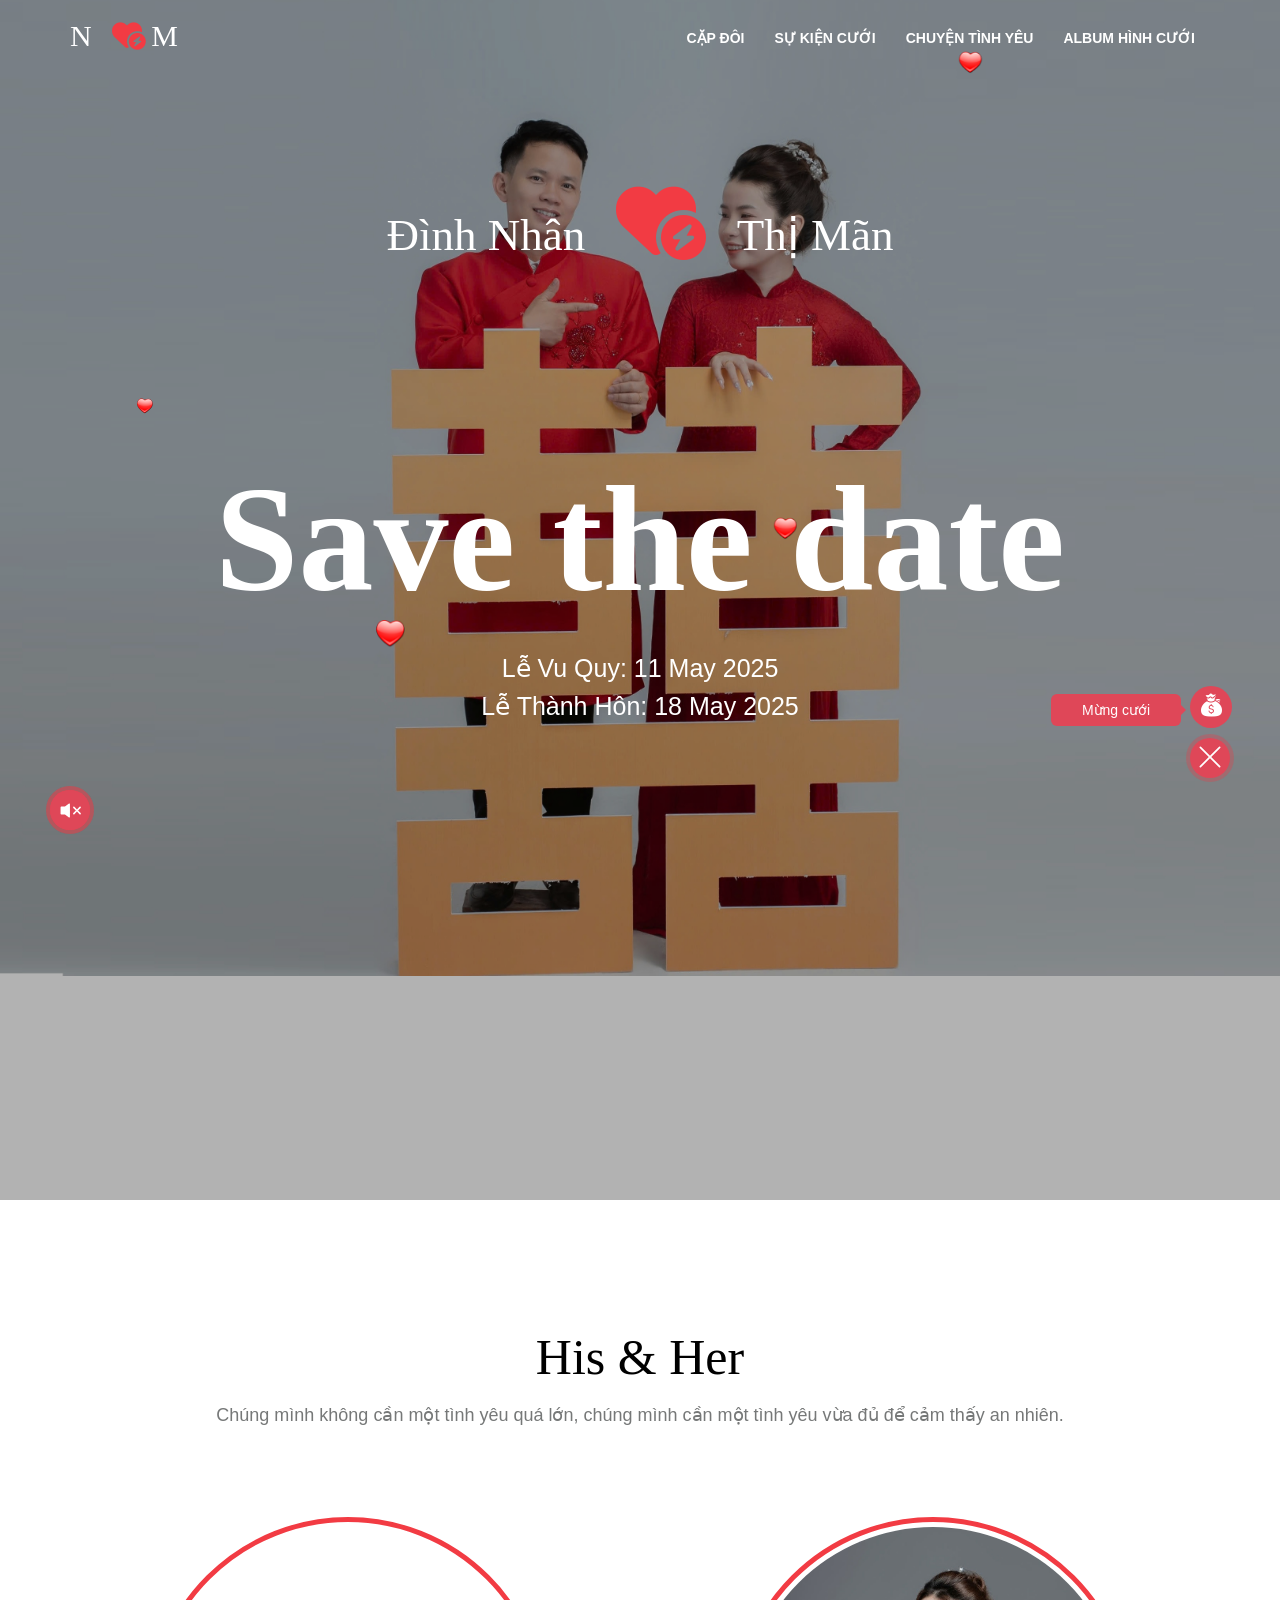
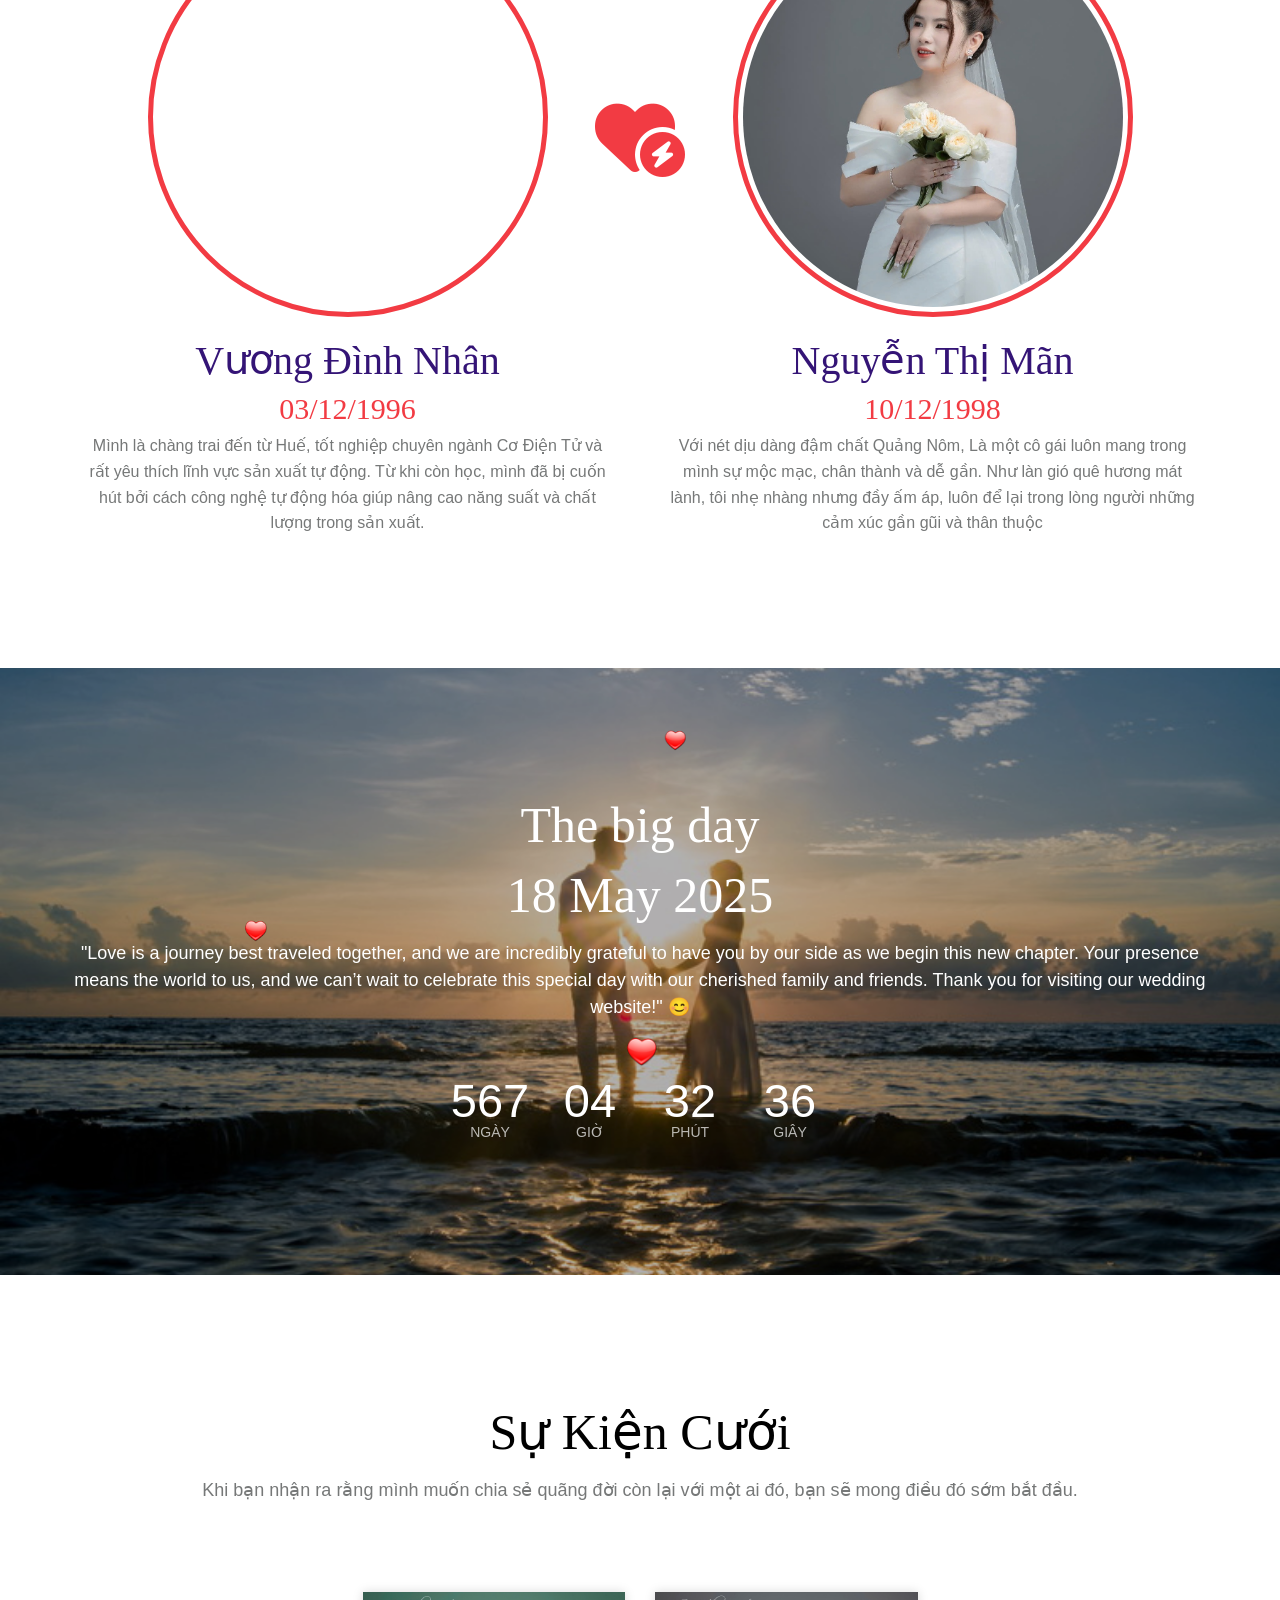
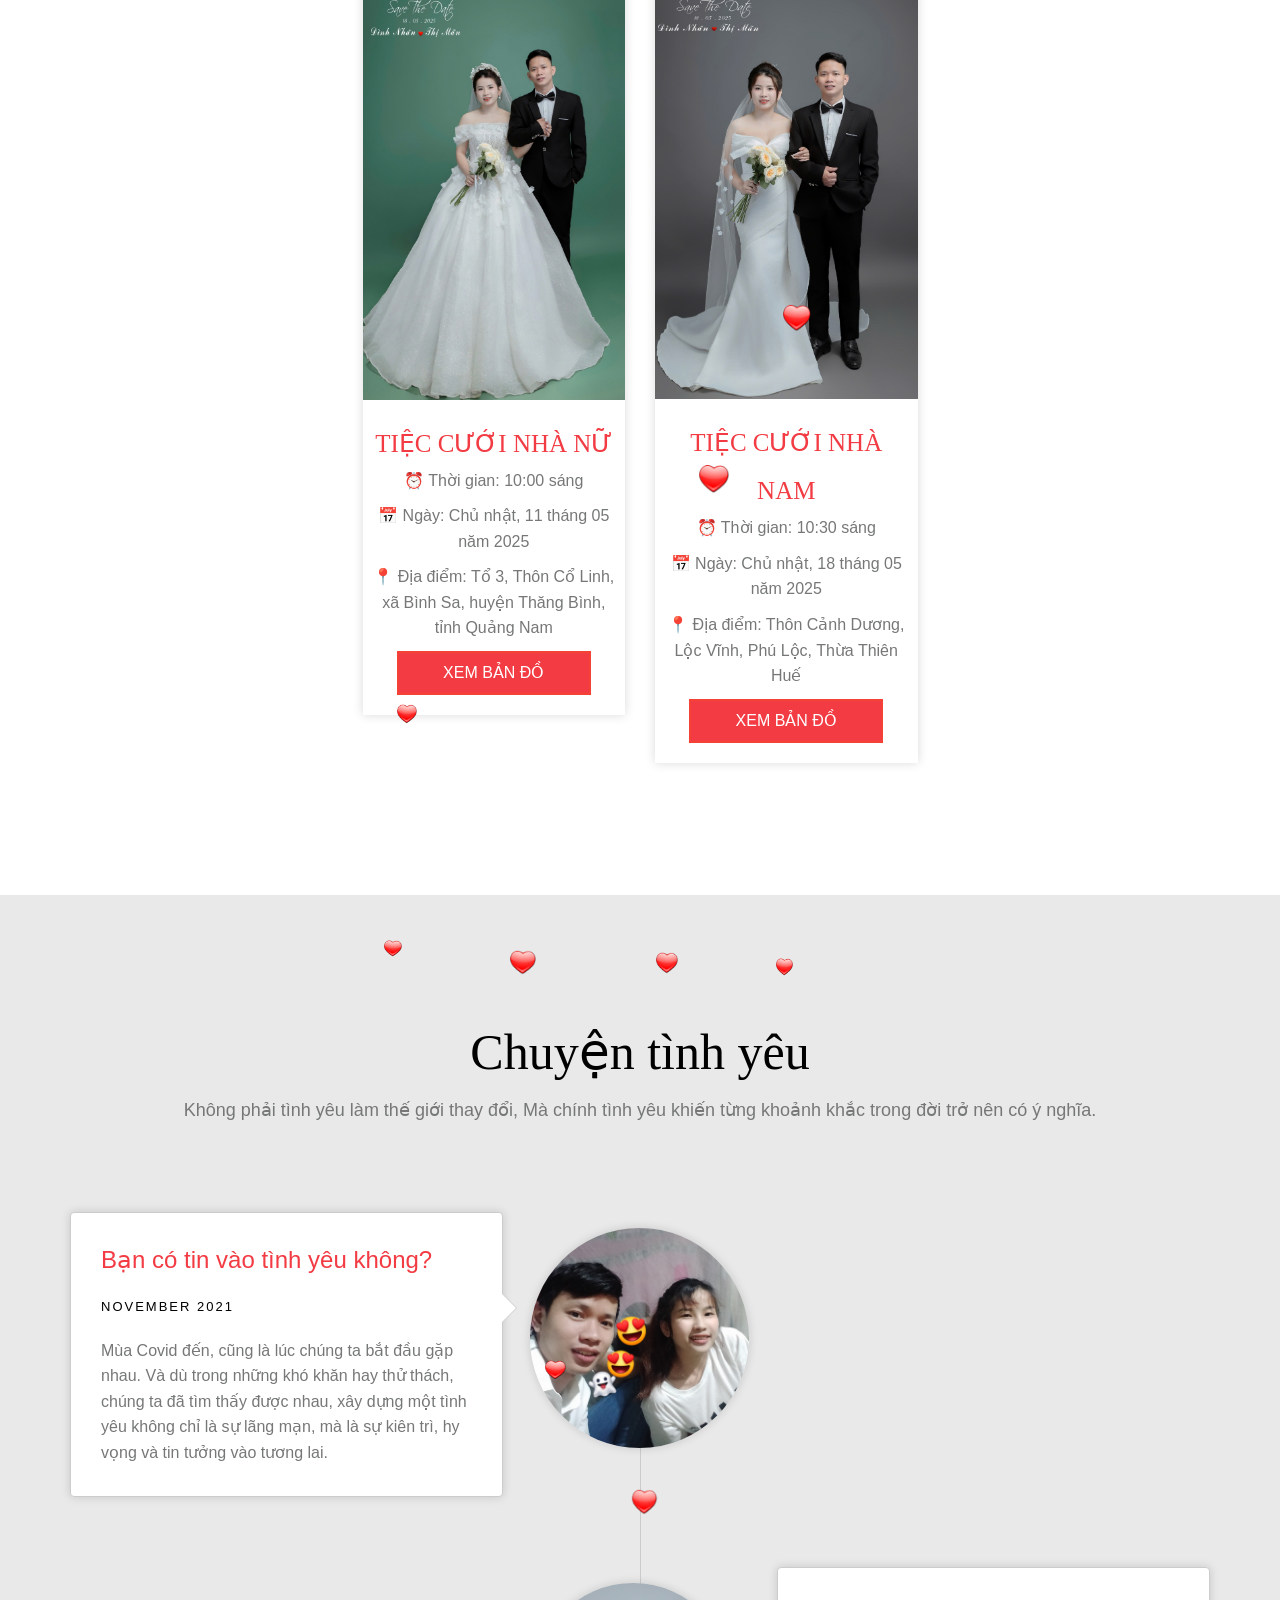
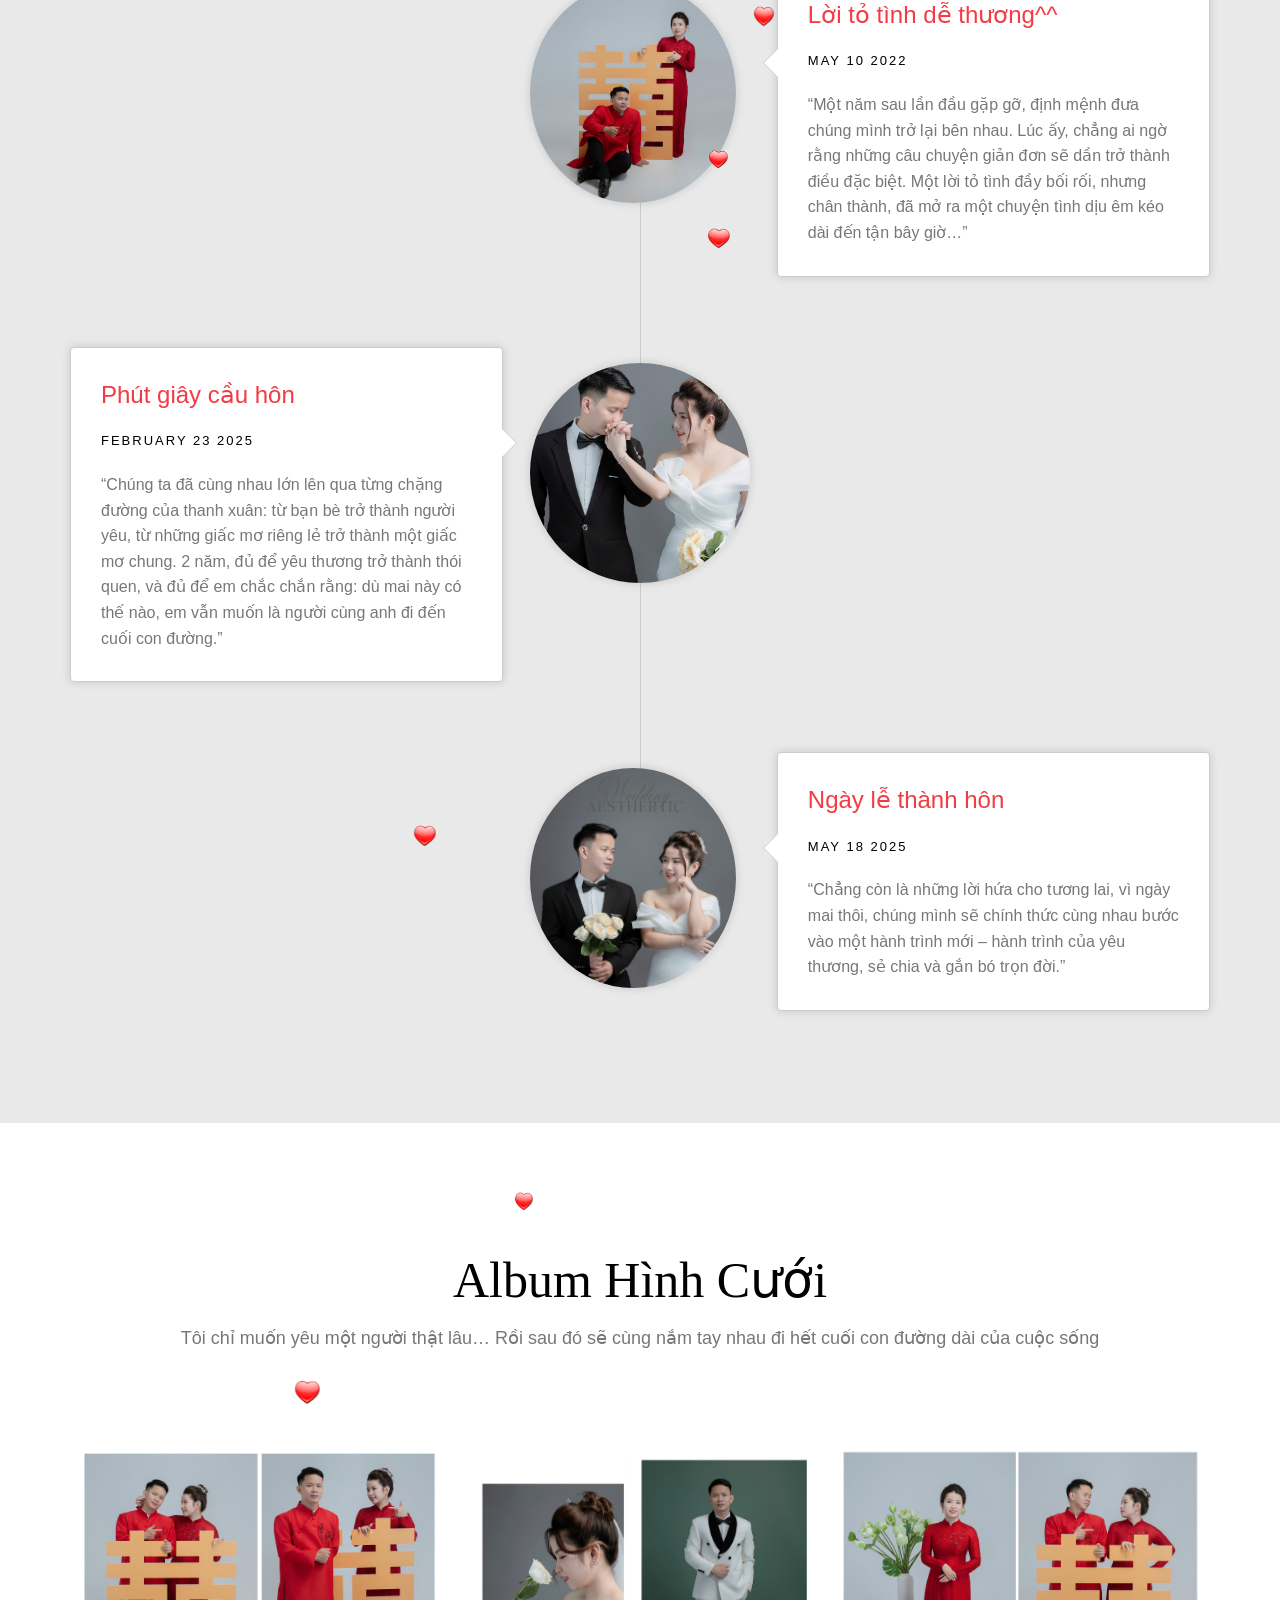
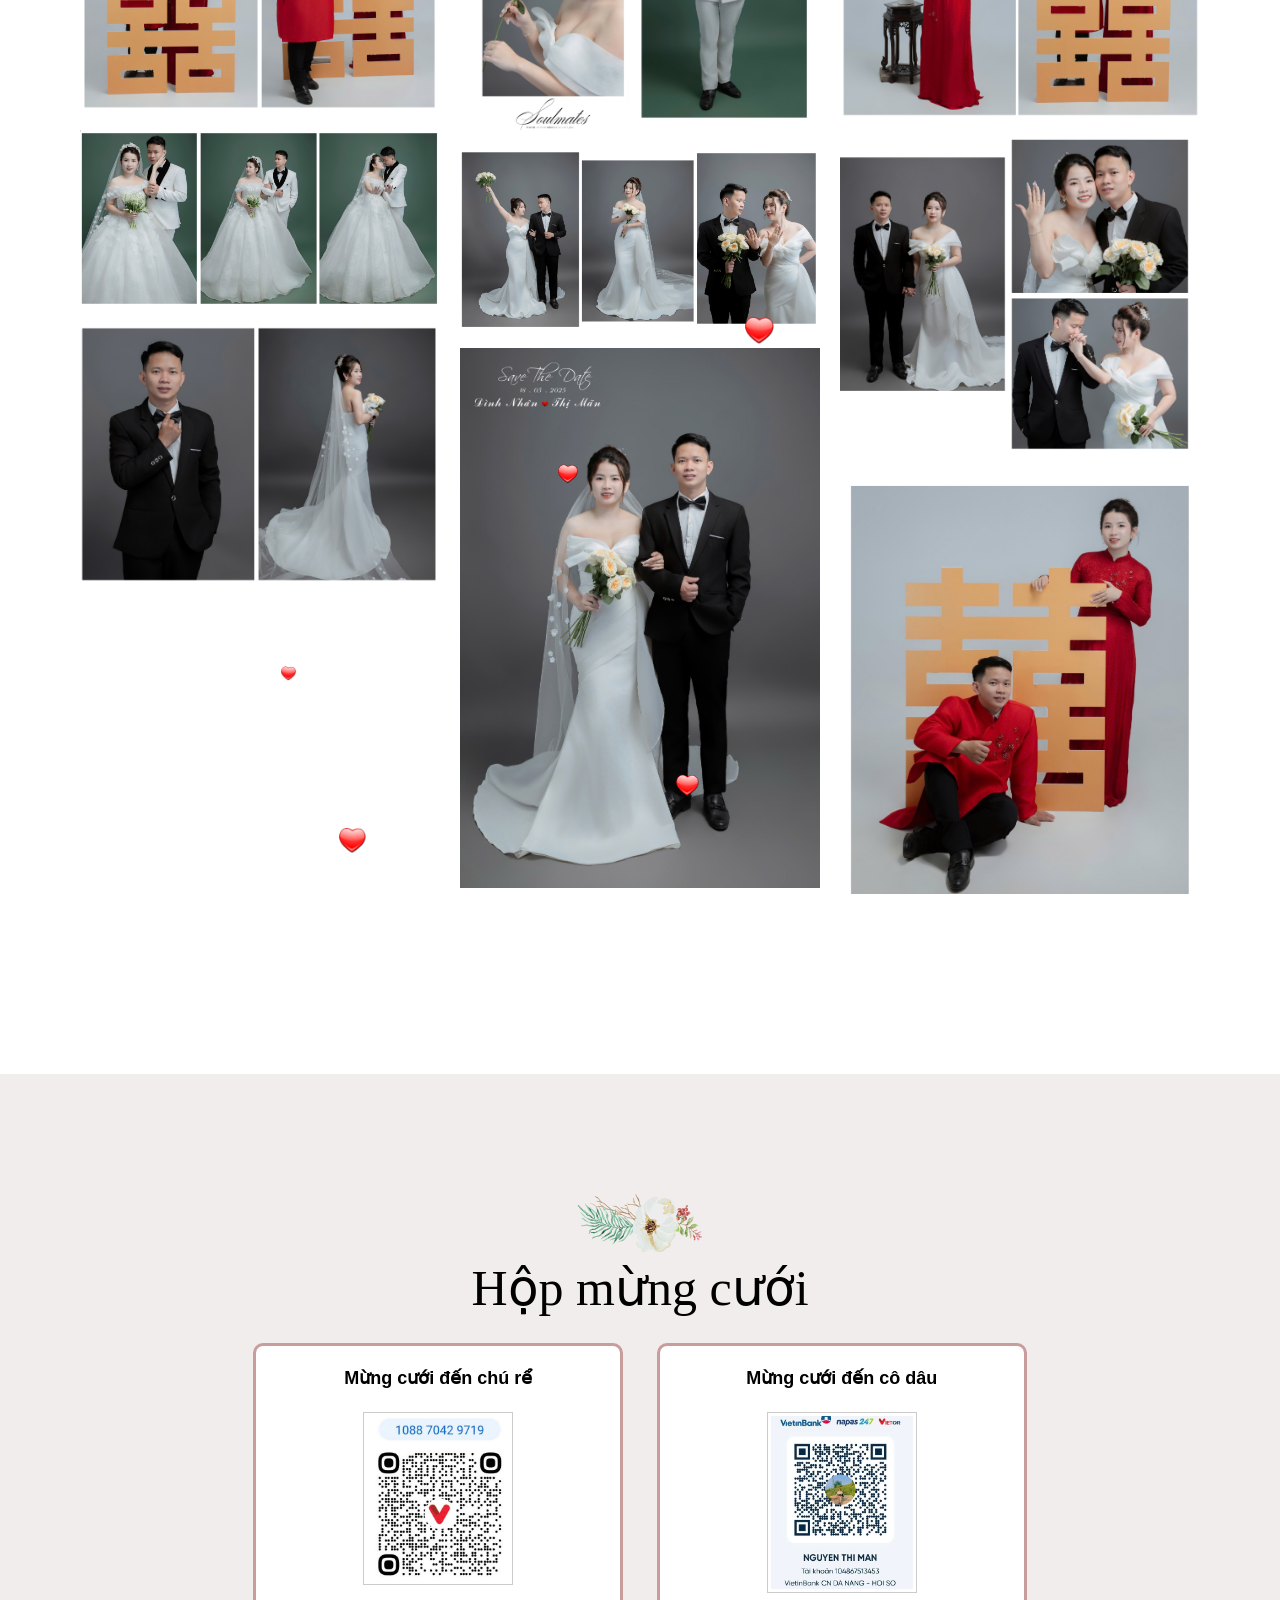
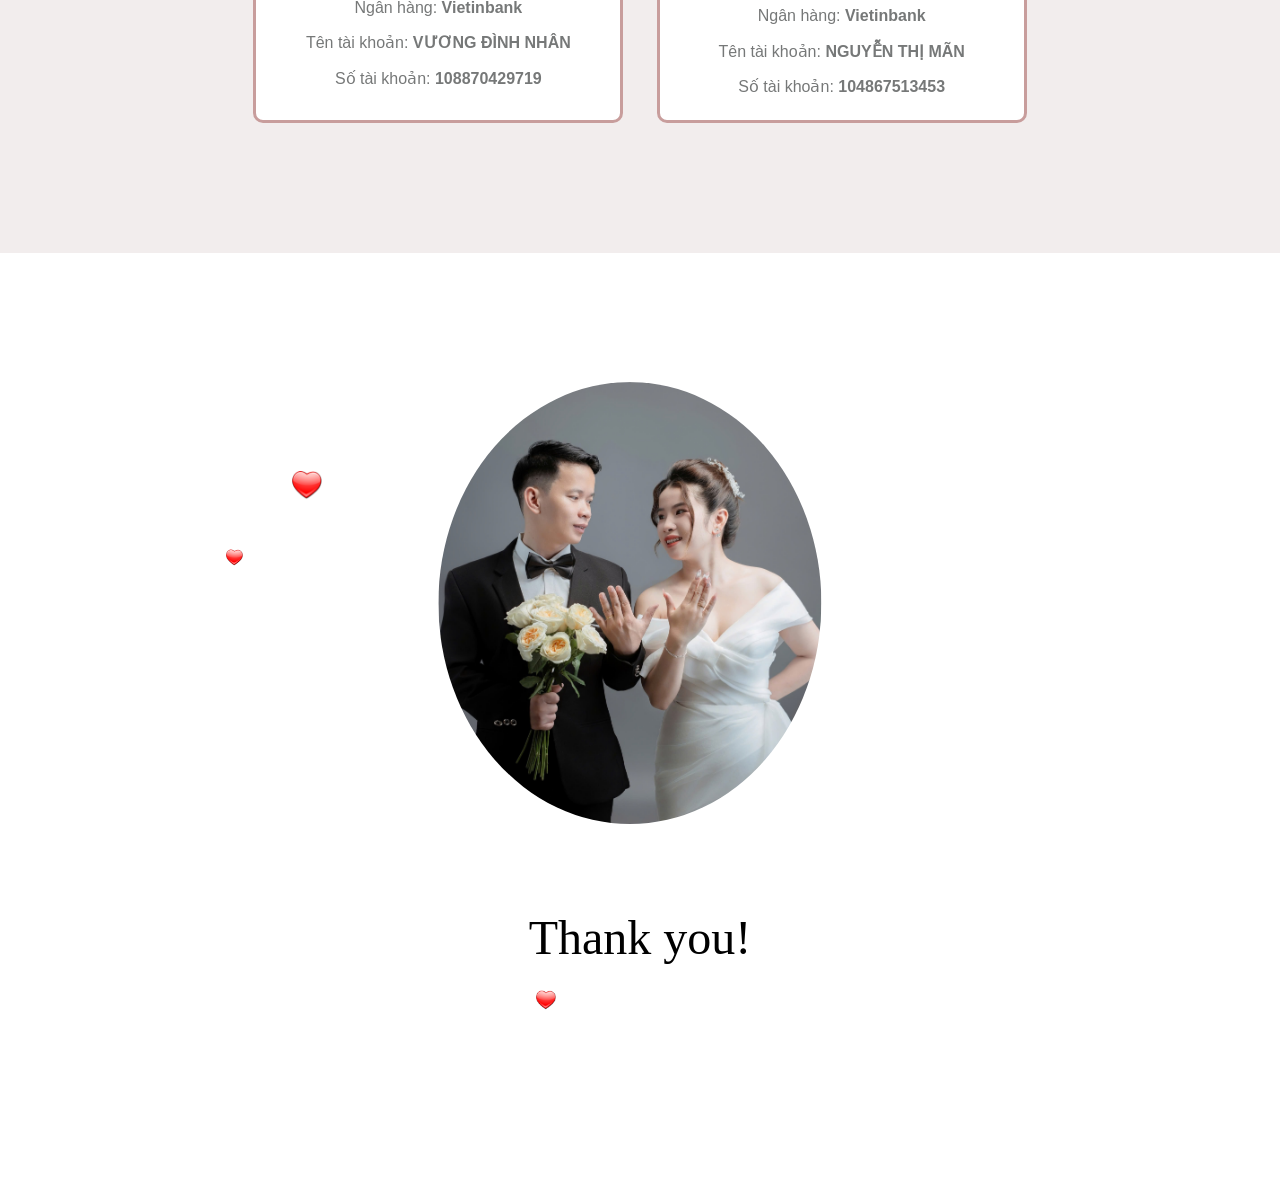
==== index.html @ 3e75670d "Rename Nhan_Man_Wedding.html to index.html" ====
<!DOCTYPE html>
<html class="vi js flexbox canvas canvastext webgl no-touch geolocation postmessage no-websqldatabase indexeddb hashchange history draganddrop websockets rgba hsla multiplebgs backgroundsize borderimage borderradius boxshadow textshadow opacity cssanimations csscolumns cssgradients cssreflections csstransforms csstransforms3d csstransitions fontface generatedcontent video audio localstorage sessionstorage webworkers no-applicationcache svg inlinesvg smil svgclippaths js flexbox canvas canvastext webgl no-touch geolocation postmessage no-websqldatabase indexeddb hashchange history draganddrop websockets rgba hsla multiplebgs backgroundsize borderimage borderradius boxshadow textshadow opacity cssanimations csscolumns cssgradients cssreflections csstransforms csstransforms3d csstransitions fontface generatedcontent video audio localstorage sessionstorage webworkers no-applicationcache svg inlinesvg smil svgclippaths"><head><meta http-equiv="Content-Type" content="text/html; charset=UTF-8">
    

    <meta http-equiv="X-UA-Compatible" content="IE=edge">
    <title>Đình Nhân &amp; Thị Mãn Wedding site!</title>
    <meta name="viewport" content="width=device-width, initial-scale=1">
    <meta name="description" content="Vương Đình Nhân &amp; Nguyễn Thị Mãn - Save the date: 2025-05-18 | Là ngày hai mảnh ghép cá biệt quyết định ghép lại với nhau để trở thành một bức tranh mới, giữ lấy những điều tốt đẹp, bổ sung cho nhau những điều chưa hoàn hảo, sánh bước bên nhau qua những chặng đường mới.">
    <meta name="keywords" content="Wedding, Wedding website, Website đám cưới, Tạo website đám cưới miễn phí">
    <meta property="og:site_name" content="Vương Đình Nhân &amp; Nguyễn Thị Mãn">
    <meta property="og:type" content="website">
    <meta property="og:title" content="Đình Nhân &amp; Thị Mãn Wedding site!">
   
    <meta property="og:description" content="Vương Đình Nhân &amp; Nguyễn Thị Mãn - Save the date: 2024-06-02 | Là ngày hai mảnh ghép cá biệt quyết định ghép lại với nhau để trở thành một bức tranh mới, giữ lấy những điều tốt đẹp, bổ sung cho nhau những điều chưa hoàn hảo, sánh bước bên nhau qua những chặng đường mới.">
     <meta name="format-detection" content="telephone=no">
     <link href="./Damcuoi_files/File CSS" rel="stylesheet">


    <link href="./Damcuoi_files/lightgallery.min.css" rel="stylesheet">
    <script type="text/javascript" async="" src="./Damcuoi_files/js"></script><script src="./Damcuoi_files/lightgallery.min.js.tải xuống"></script>
    <link href="./Damcuoi_files/libs.css" rel="stylesheet">
    <link href="./Damcuoi_files/css2" rel="stylesheet">
    <link href="./Damcuoi_files/css2(1)" rel="stylesheet">
    <link href="./Damcuoi_files/css" rel="stylesheet">
    <link href="./Damcuoi_files/css(1)" rel="stylesheet" type="text/css">
    <link href="./Damcuoi_files/calendar.css" rel="stylesheet">
    <link rel="stylesheet" href="./Damcuoi_files/style.css">
    <link rel="preconnect" href="https://fonts.googleapis.com/">
    <link rel="preconnect" href="https://fonts.gstatic.com/" crossorigin="">
    <link href="./Damcuoi_files/css2(2)" rel="stylesheet">
    <link href="./Damcuoi_files/css2(3)" rel="stylesheet">
    <link href="./Damcuoi_files/css(2)" rel="stylesheet" type="text/css">
    <link type="text/css" rel="stylesheet" href="./Damcuoi_files/css2(4)">
    <link rel="stylesheet" href="./Damcuoi_files/font-awesome.min.css">
    <!-- Font Awesome 6 CDN -->
    <link rel="stylesheet" href="https://cdnjs.cloudflare.com/ajax/libs/font-awesome/6.5.0/css/all.min.css">
 
    <link rel="stylesheet" href="https://cdn.jsdelivr.net/npm/lightgallery@2.7.1/css/lightgallery.min.css">

    <!-- Global site tag (gtag.js) - Google Analytics -->
    <script type="text/javascript" async="" src="./Damcuoi_files/analytics.js.tải xuống"></script>
    <script type="text/javascript" async="" src="./Damcuoi_files/js(1)"></script>
    <script async="" src="./Damcuoi_files/js(2)"></script>
    <script>
      window.dataLayer = window.dataLayer || [];
      function gtag() {
        dataLayer.push(arguments);
      }
      gtag("js", new Date());
      gtag("config", "G-K9L0ZFE1PJ");
    </script>
    <script type="text/javascript">
      var photoGalleries = [];
    </script>
    <style type="text/css">
      .fancybox-margin {
        margin-right: 10px;
      }
      @media (max-width: 799px) {
        #menu-access {
          bottom: 238px !important;
        }
      }
    @media (max-width: 799px){#menu-access{bottom: 238px!important;}}</style>
  <style type="text/css">.fancybox-margin{margin-right:10px;}</style></head>

  <body data-spy="scroll" data-target=".navbar" data-offset="50" data-new-gr-c-s-check-loaded="14.1173.0" data-gr-ext-installed="" class="overflow"><div class="parallax-mirror" style="visibility: hidden; z-index: -100; position: fixed; top: -542.857px; left: 0px; overflow: hidden; transform: translate3d(0px, 0px, 0px); height: 549px; width: 1019px;"><img class="parallax-slider" src="./Damcuoi_files/Wedding album/9U6A7099.JPG" style="transform: translate3d(0px, 0px, 0px); position: absolute; top: 369.286px; left: 0px; height: 679px; width: 1019px; max-width: none;"></div>
    
    <div class="loader" style="display: none"></div>
    <div class="main"><a href="#" class="js-nav-toggle nav-toggle nav-white"><i></i></a><div id="offcanvas"><ul class="nav navbar-nav navbar-right">
                <li>
                  <a class="page-scroll" href="#couple">Cặp đôi</a>
                </li>

                <li>
                  <a class="page-scroll" href="#events">Sự kiện cưới</a>
                </li>

                <li>
                  <a class="page-scroll" href="#couple-story">Chuyện tình yêu</a>
                </li>

                <li>
                  <a class="page-scroll" href="#gallery">Album Hình Cưới</a>
                </li>
              </ul></div>
      <a href="#" class="js-nav-toggle nav-toggle nav-white"><i></i></a>
      <div id="offcanvas">
        <ul class="nav navbar-nav navbar-right">
          <li>
            <a class="page-scroll" href="#couple">Cặp đôi</a>
          </li>

          <li>
            <a class="page-scroll" href="#events">Sự kiện cưới</a>
          </li>

          <li>
            <a class="page-scroll" href="#couple-story">Chuyện tình yêu</a>
          </li>

          <li>
            <a class="page-scroll" href="#gallery">Album Hình Cưới</a>
          </li>
        </ul>
      </div>
      <nav class="navbar affix" data-spy="affix" data-options="scrolltop:false">
        <div class="container">
          <div class="row">
            <div class="col-xs-2">
              <div id="logo">
                <a href="#header">N <i class="fa-solid fa-heart-circle-bolt" style="color: #f23b43; font-size: 30px;"></i>M</a>
              </div>
            </div>
            <div class="col-xs-10 menu-2">
              <ul class="nav navbar-nav navbar-right">
                <li class="active">
                  <a class="page-scroll" href="#couple">Cặp đôi</a>
                </li>

                <li class="">
                  <a class="page-scroll" href="#events">Sự kiện cưới</a>
                </li>

                <li class="">
                  <a class="page-scroll" href="#couple-story">Chuyện tình yêu</a>
                </li>

                <li class="">
                  <a class="page-scroll" href="#gallery">Album Hình Cưới</a>
                </li>
              </ul>
            </div>
          </div>
        </div>
      </nav>

      
      <section id="header" class="cover" data-parallax="scroll" data-image-src="./Damcuoi_files/Wedding album/9U6A7099.JPG">
        <div class="overlay"></div>
        <div class="container">
          <div class="row">
            <div class="col-md-12 text-center">
              <div class="display-t">
                <div class="display-tc animated fadeInUp">
                  <h1>Save the date</h1>
                  <div class="banner-text">
                    <p class="heart text-center"> 
      
                    <span class="banner-text_names">Đình Nhân
                      <i class="fa-solid fa-heart-circle-bolt" style="color: #f23b43; font-size: 80px;"></i>
                      Thị Mãn</span>
                  </div>
                  <span class="banner-text_date">Lễ Vu Quy: 11 May 2025</span>
                  <span class="banner-text_date">Lễ Thành Hôn: 18 May 2025</span>
                </div>
              </div>
            </div>
          </div>
        </div>
      </section>
      <section id="couple" class="section couple">
        <div class="container">
          <div class="row">
            <div class="col-md-12 text-center heading">
              <h2>His &amp; Her</h2>
              <p>
                Chúng mình không cần một tình yêu quá lớn, chúng mình cần một
                tình yêu vừa đủ để cảm thấy an nhiên.
              </p>
            </div>
          </div>
          <div class="row couple-wrap">
            <div class="groom-wrap col-md-6 clearfix">
              <div class="groom">
                <img src="./Damcuoi_files/Wedding album/9U6A7001.JPG" alt="groom" class="img-responsive">
              </div>
              <div class="desc-groom">
                <span class="banner-text_names" style="color: #341476; font-size: 40px;"> Vương Đình Nhân </span>
                <br>
                <span class="banner-text_names" style="color: #f23b43; font-size: 30px;"> 03/12/1996 </span>

              
              
                <p>
                  Mình là chàng trai đến từ Huế, tốt nghiệp chuyên ngành Cơ Điện Tử và rất yêu thích lĩnh vực sản xuất tự động. 
                  Từ khi còn học, mình đã bị cuốn hút bởi cách công nghệ tự động hóa giúp nâng cao năng suất và chất lượng trong sản xuất.
                </p>
                <div class="social">
                  <ul></ul>
                </div>
              </div>
              
            </div>
            <p class="heart text-center"> <i class="fa-solid fa-heart-circle-bolt" style="color: #f23b43; font-size: 80px;"></i>
            <div class="bride-wrap col-md-6">
              <div class="bride">
                <img src="./Damcuoi_files/Wedding album/Wedding(0).jpg" alt="groom" class="img-responsive">
              </div>
              <div class="desc-bride">
                <span class="banner-text_names" style="color: #341476; font-size: 40px;"> Nguyễn Thị Mãn </span>
                <br>
                <span class="banner-text_names" style="color: #f23b43; font-size: 30px;"> 10/12/1998 </span>


                <p>
                  Với nét dịu dàng đậm chất Quảng Nôm, Là một cô gái luôn mang trong mình sự mộc mạc, 
                  chân thành và dễ gần. Như làn gió quê hương mát lành, tôi nhẹ nhàng nhưng đầy ấm áp, 
                  luôn để lại trong lòng người những cảm xúc gần gũi và thân thuộc
                </p>
                <div class="social">
                  <ul></ul>
                </div>
              </div>
            </div>
          </div>
        </div>
      </section>
      <section class="countdown bg section text-center" style="
          background-image: url('./Damcuoi_files/Wedding album/background.jpg');
        ">
        <div class="overlay"></div>
        <div class="container">
          <div class="row">
            <div class="heading col-sm-12">

              <h2>
              
                The big day<br>
                18 May 2025
              </h2>
              <p>
                "Love is a journey best traveled together, and we are incredibly grateful to have you by our side as we begin this new chapter. Your presence means the world to us, and we can’t wait to celebrate this special day with our cherished family and friends. 
                Thank you for visiting our wedding website!" 😊
              </p>
            </div>
            <div class="col-sm-12">
              <div id="timer" class="timer text-center">
                <div class="timer-item_digits" id="clock" data-date="2025-05-18" data-text-day="Ngày" data-text-hour="Giờ" data-text-minute="Phút" data-text-second="Giây"><div class="timer-item"><div><span class="days digit">241</span> <div class="smalltext">Ngày</div></div></div><div class="timer-item"><div><span class="hours digit">19</span> <div class="smalltext">Giờ</div></div></div><div class="timer-item"><div><span class="minutes digit">44</span> <div class="smalltext">Phút</div></div></div><div class="timer-item"><div><span class="seconds digit">27</span> <div class="smalltext">Giây</div></div></div></div>
              </div>
            </div>
          </div>
        </div>
      </section>

      <section id="events" class="events-accordion section">
        <div class="container">
          <div class="row">
            <div class="col-md-12 text-center heading">
              <h2>Sự Kiện Cưới</h2>  
              <p>
                Khi bạn nhận ra rằng mình muốn chia sẻ quãng đời còn lại với một
                ai đó, bạn sẽ mong điều đó sớm bắt đầu.
              </p>
            </div>
          </div>
          <div class="row event-list">
            <div class="event-item col-lg-3 col-md-6 col-xs-12">
              <div class="event-item-box">
                <div class="img-holder">
                  <img src="./Damcuoi_files/Wedding album/Wedding(2).jpg" alt="LỄ CƯỚI NHÀ NAM">
                </div>
                <div class="event-item_details">

                  <span class="banner-text_names" style="color: #f23b43; font-size: 25px; margin-top: 10px">TIỆC CƯỚI NHÀ NỮ</span>
                  <p><span class="highlight">⏰ Thời gian:</span> 10:00 sáng</p>
                  <p><span class="highlight">📅 Ngày:</span> Chủ nhật, 11 tháng 05 năm 2025</p>
                  <p><span class="highlight">📍 Địa điểm:</span> Tổ 3, Thôn Cổ Linh,<br> xã Bình Sa, huyện Thăng Bình, tỉnh Quảng Nam</p>

                  <a style="width: 80%" href=" https://maps.app.goo.gl/efMi4NfEuCubgow86" target="_blank" class="btn btn-danger btn-sm">Xem bản đồ</a>
                </div>
              </div>
            </div>

            <div class="event-item col-lg-3 col-md-6 col-xs-12">
              <div class="event-item-box">
                <div class="img-holder">
                  <img src="./Damcuoi_files/Wedding album/Wedding(3).jpg" alt="TIỆC CƯỚI NHÀ NỮ">
                </div>
                <div class="event-item_details">
                  <span class="banner-text_names" style="color: #f23b43; font-size: 25px; margin-top: 10px">TIỆC CƯỚI NHÀ NAM</span>
                  <p><span class="highlight">⏰ Thời gian:</span> 10:30 sáng</p>
                  <p><span class="highlight">📅 Ngày:</span> Chủ nhật, 18 tháng 05 năm 2025</p>
                  <p><span class="highlight">📍 Địa điểm:</span> Thôn Cảnh Dương, Lộc Vĩnh, Phú Lộc, Thừa Thiên Huế</p>

                  <a style="width: 80%" href="https://maps.app.goo.gl/UGgTi1LCuavxdoMQ7" target="_blank" class="btn btn-danger btn-sm">Xem bản đồ</a>
                </div>
              </div>
            </div>
            
          </div>
        </div>
      </section>

      <section id="couple-story" class="section couple-story section-gray">
        <div class="container">
          <div class="row">
            <div class="col-md-12 text-center heading">
              <h2>Chuyện tình yêu</h2>
              <p>
                Không phải tình yêu làm thế giới thay đổi,
                Mà chính tình yêu khiến từng khoảnh khắc trong đời trở nên có ý nghĩa.
              </p>
            </div>
          </div>
          <div class="row">
            <div class="col-md-12 col-md-offset-0">
              <ul class="timeline animate-box fadeInUp animated-fast">
                <li class="timeline-item animate-box fadeInUp animated-fast">
                  <div class="timeline-badge">
                    <img src="./Damcuoi_files/Wedding album/Wedding(1).jpg" alt="">
                  </div>
                  <div class="timeline-panel">
                    <div class="timeline-heading">
                      <h3 class="timeline-title">
                        Bạn có tin vào tình yêu không?
                      </h3>
                      <span class="date">November 2021</span>
                    </div>
                    <div class="timeline-body">
                      <p>
                        Mùa Covid đến, cũng là lúc chúng ta bắt đầu gặp nhau. 
                        Và dù trong những khó khăn hay thử thách, chúng ta đã tìm thấy được nhau, 
                        xây dựng một tình yêu không chỉ là sự lãng mạn, mà là sự kiên trì, 
                        hy vọng và tin tưởng vào tương lai.
                        <br>
                        
                        
                      </p>
                    </div>
                  </div>
                </li>
                <li class="timeline-item animate-box fadeInUp animated-fast">
                  <div class="timeline-badge">
                    <img src="./Damcuoi_files/Wedding album/Wedding(7).jpg" alt="">
                  </div>
                  <div class="timeline-panel">
                    <div class="timeline-heading">
                      <h3 class="timeline-title">Lời tỏ tình dễ thương^^</h3>
                      <span class="date">MAY 10 2022</span>
                    </div>
                    <div class="timeline-body">
                      <p>
                        “Một năm sau lần đầu gặp gỡ, định mệnh đưa chúng mình trở lại bên nhau. 
                        Lúc ấy, chẳng ai ngờ rằng những câu chuyện giản đơn sẽ dần trở thành điều đặc biệt. 
                        Một lời tỏ tình đầy bối rối, nhưng chân thành, 
                        đã mở ra một chuyện tình dịu êm kéo dài đến tận bây giờ…”
                      </p>
                    </div>
                  </div>
                </li>
                <li class="timeline-item animate-box fadeInUp animated-fast">
                  <div class="timeline-badge">
                    <img src="./Damcuoi_files/Wedding album/Wedding(4).jpg" alt="">
                  </div>
                  <div class="timeline-panel">
                    <div class="timeline-heading">
                      <h3 class="timeline-title">Phút giây cầu hôn</h3>
                      <span class="date">February 23 2025</span>
                    </div>
                    <div class="timeline-body">
                      <p>
                        “Chúng ta đã cùng nhau lớn lên qua từng chặng đường của thanh xuân: 
                        từ bạn bè trở thành người yêu, từ những giấc mơ riêng lẻ trở thành một giấc mơ chung. 
                        2 năm, đủ để yêu thương trở thành thói quen, và đủ để em chắc chắn rằng: 
                        dù mai này có thế nào, em vẫn muốn là người cùng anh đi đến cuối con đường.”
                      </p>
                    </div>
                  </div>
                </li>
                <li class="timeline-item animate-box fadeInUp animated-fast">
                  <div class="timeline-badge">
                    <img src="./Damcuoi_files/Wedding album/Wedding(6).jpg" alt="">
                  </div>
                  <div class="timeline-panel">
                    <div class="timeline-heading">
                      <h3 class="timeline-title">Ngày lễ thành hôn</h3>
                      <span class="date">May 18 2025</span>
                    </div>
                    <div class="timeline-body">
                      <p>
                        “Chẳng còn là những lời hứa cho tương lai, vì ngày mai thôi, chúng mình sẽ chính thức cùng nhau bước vào một hành trình mới – hành trình của yêu thương, sẻ chia và gắn bó trọn đời.”
                      </p>
                    </div>
                  </div>
                </li>
              </ul>
            </div>
          </div>
        </div>
      </section>


      <section id="gallery" class="section gallery">
        <div class="container">
          <div class="row">
            <div class="col-md-12 text-center heading">
              <h2>Album Hình Cưới</h2>
              <p>
                Tôi chỉ muốn yêu một người thật lâu… Rồi sau đó sẽ cùng nắm tay
                nhau đi hết cuối con đường dài của cuộc sống
              </p>
            </div>
          </div>
          <div class="row">
            <div class="col-sm-12">

              <div class="grid grid--margin" style="position: relative; height: 675.456px;">
                <div class="grid-sizer"></div>
                <script type="text/javascript">
                  photoGalleries.push({
                    src: "./Damcuoi_files/Wedding album/small(0).jpg",
                    thumb:
                    "./Damcuoi_files/Wedding album/small(0).jpg",
                    subHtml: `<div class="lg-sub-html"><h4></h4></div>`,
                  });
                </script>

                <div class="grid-item grid-item--width moments friends btn-see-more-gallery" data-index="0" style="position: absolute; left: 0%; top: 0px">
                  <a href="javascript:void(0)">
                    <img src="./Damcuoi_files/Wedding album/small(0).jpg" alt="gallery">
                  </a>
                </div>
                <script type="text/javascript">
                  photoGalleries.push({
                    src: "./Damcuoi_files/Wedding album/small(1).jpg",
                    thumb:
                      "./Damcuoi_files/Wedding album/small(1).jpg",
                    subHtml: `<div class="lg-sub-html"><h4></h4></div>`,
                  });
                </script>

                <div class="grid-item grid-item--width moments friends btn-see-more-gallery" data-index="1" style="position: absolute; left: 33.333%; top: 0px;">
                  <a href="javascript:void(0)">
                    <img src="./Damcuoi_files/Wedding album/small(1).jpg" alt="gallery">
                  </a>
                </div>
                <script type="text/javascript">
                  photoGalleries.push({
                    src: "./Damcuoi_files/Wedding album/small(2).jpg",
                    thumb:
                      "./Damcuoi_files/Wedding album/small(2).jpg",
                      subHtml: `<div class="lg-sub-html"><h4></h4></div>`,
                  });
                </script>

                <div class="grid-item grid-item--width moments friends btn-see-more-gallery" data-index="2" style="position: absolute; left: 66.666%; top: 0px;">
                  <a href="javascript:void(0)">
                    <img src="./Damcuoi_files/Wedding album/small(2).jpg" alt="gallery">
                  </a>
                </div>
                <script type="text/javascript">
                  photoGalleries.push({
                    src: "./Damcuoi_files/Wedding album/small(3).jpg",
                    thumb:
                      "./Damcuoi_files/Wedding album/small(3).jpg",
                    subHtml: `<div class="lg-sub-html"><h4></h4></div>`,
                  });
                </script>

                <div class="grid-item grid-item--width moments friends btn-see-more-gallery" data-index="3" style="position: absolute; left: 0%; top: 225.152px;">
                  <a href="javascript:void(0)">
                    <img src="./Damcuoi_files/Wedding album/small(3).jpg" alt="gallery">
                  </a>
                </div>
                <script type="text/javascript">
                  photoGalleries.push({
                    src: "./Damcuoi_files/Wedding album/small(4).jpg",
                    thumb:
                      "./Damcuoi_files/Wedding album/small(4).jpg", 
                    subHtml: `<div class="lg-sub-html"><h4></h4></div>`,
                  });
                </script>

                <div class="grid-item grid-item--width moments friends btn-see-more-gallery" data-index="4" style="position: absolute; left: 33.333%; top: 225.152px;">
                  <a href="javascript:void(0)">
                    <img src="./Damcuoi_files/Wedding album/small(4).jpg" alt="gallery">
                  </a>
                </div>
                <script type="text/javascript">
                  photoGalleries.push({
                    src: "./Damcuoi_files/Wedding album/small(5).jpg",
                    thumb:
                      "./Damcuoi_files/Wedding album/small(5).jpg",
                    
                    subHtml: `<div class="lg-sub-html"><h4></h4></div>`,
                  });
                </script>

                <div class="grid-item grid-item--width moments friends btn-see-more-gallery" data-index="5" style="position: absolute; left: 66.666%; top: 225.152px;">
                  <a href="javascript:void(0)">
                    <img src="./Damcuoi_files/Wedding album/small(5).jpg" alt="gallery">
                  </a>
                </div>
                <script type="text/javascript">
                  photoGalleries.push({
                    src: "./Damcuoi_files/Wedding album/small(6).jpg",
                    thumb:
                      "./Damcuoi_files/Wedding album/small(6).jpg",
                    
                    subHtml: `<div class="lg-sub-html"><h4></h4></div>`,
                  });
                </script>

                <div class="grid-item grid-item--width moments friends btn-see-more-gallery" data-index="6" style="position: absolute; left: 0%; top: 450.304px;">
                  <a href="javascript:void(0)">
                    <img src="./Damcuoi_files/Wedding album/small(6).jpg" alt="gallery">
                  </a>
                </div>
                <script type="text/javascript">
                  photoGalleries.push({
                    src: "./Damcuoi_files/Wedding album/small(7).jpg",
                    thumb:
                      "./Damcuoi_files/Wedding album/small(7).jpg",
                    
                    subHtml: `<div class="lg-sub-html"><h4></h4></div>`,
                  });
                </script>

                <div class="grid-item grid-item--width moments friends btn-see-more-gallery" data-index="7" style="position: absolute; left: 33.333%; top: 450.304px;">
                  <a href="javascript:void(0)">
                    <img src="./Damcuoi_files/Wedding album/small(7).jpg" alt="gallery">
                  </a>
                </div>
                <script type="text/javascript">
                  photoGalleries.push({
                   
                    src: "./Damcuoi_files/Wedding album/small(8).jpg",
                    thumb:
                      "./Damcuoi_files/Wedding album/small(8).jpg",
                    subHtml: `<div class="lg-sub-html"><h4></h4></div>`,
                  });
                </script>

                <div class="grid-item grid-item--width moments friends btn-see-more-gallery" data-index="8" style="position: absolute; left: 66.666%; top: 450.304px;">
                  <a href="javascript:void(0)">
                    <img src="./Damcuoi_files/Wedding album/small(8).jpg" alt="gallery">
                  </a>
                </div>
              </div>
            </div>
          </div>
        </div>
      </section>
    </div>

    <section class="donate-section section-padding section-bg-color" id="donate">
      <div class="container">
        <div class="row">
          <div class="col col-md-8 col-md-offset-2 col-sm-10 col-sm-offset-1">
            <div class="section-title">
              <div class="text-center">
                <img src="./Damcuoi_files/Wedding album/sec-title-flower.png" alt="" srcset="">
              </div>
              <h2 class="text-center">Hộp mừng cưới</h2>
            </div>
          </div>
        </div>

        <div class="row">
          <div class="col col-xs-12">
            <div id="donate-modal">
              <div class="donate-modal-content">
                <div class="donate-modal-body">
                  <div class="donate-box">
                    <div class="donate-card">
                      <h3>Mừng cưới đến chú rể</h3>
                      <img class="qr-code-image" src="./Damcuoi_files/Wedding album/QR_VDN.jpg">
                      <p>Ngân hàng: <strong>Vietinbank</strong></p>
                      <p>Tên tài khoản: <strong>VƯƠNG ĐÌNH NHÂN</strong></p>
                      <p>Số tài khoản: <strong>108870429719</strong></p>
                    </div>

                    <div class="donate-card">
                      <h3>Mừng cưới đến cô dâu</h3>
                      <img class="qr-code-image" src="./Damcuoi_files/Wedding album/QR_NTM.jpg">
                      <p>Ngân hàng: <strong>Vietinbank</strong></p>
                      <p>Tên tài khoản: <strong>NGUYỄN THỊ MÃN</strong></p>
                      <p>Số tài khoản: <strong>104867513453</strong></p>
                    </div>
                  </div>
                </div>
              </div>
            </div>
          </div>
        </div>
      </div>
    </section>

    <footer class="site-footer footer-style-1">
      <div class="inner">
        <div class="couple-pic">
          <img src="./Damcuoi_files/Wedding album/Wedding(8).jpg" alt="">
        </div>
        <h2>Thank you!</h2>
      </div>
    </footer>

    <style type="text/css">
 #header {
  height: 1200px; /* Hoặc bất kỳ chiều cao nào bạn muốn */
  background-size: cover; /* Đảm bảo ảnh phủ kín mà không méo */
  background-position: center;
  background-repeat: no-repeat;
}

      .section-bg-color {
        background: #f2eded !important;
      }
      .section-padding {
        padding: 120px 0;
      }
      @media (max-width: 991px) {
        .section-padding {
          padding: 100px 0;
        }
      }

      @media (max-width: 767px) {
        .section-padding {
          padding: 90px 0;
        }
      }

      .donate-modal {
        display: none;
        position: fixed;
        z-index: 999999;
        padding-top: 100px;
        padding-bottom: 100px;
        left: 0;
        top: 0;
        width: 100%;
        height: 100%;
        overflow: auto;
        background-color: rgb(0, 0, 0);
        background-color: rgba(0, 0, 0, 0.5);
      }
      .donate-modal-content {
        position: relative;
        margin: auto;
        padding: 0;
        width: 90%;
        max-width: 850px;
        -webkit-animation-name: animatetopfordonatemodal;
        -webkit-animation-duration: 0.4s;
        animation-name: animatetopfordonatemodal;
        animation-duration: 0.4s;
      }
      @-webkit-keyframes animatetopfordonatemodal {
        from {
          top: -300px;
          opacity: 0;
        }
        to {
          top: 0;
          opacity: 1;
        }
      }
      @keyframes animatetopfordonatemodal {
        from {
          top: -300px;
          opacity: 0;
        }
        to {
          top: 0;
          opacity: 1;
        }
      }
      .donate-modal strong,
      .donate-modal h3 {
        font-family: inherit !important;
      }
      .donate-modal-close {
        color: white;
        float: right;
        font-size: 28px;
        font-weight: bold;
        text-decoration: none;
        cursor: pointer;
      }
      .donate-modal-header {
        padding: 8px 16px;
        background-color: #f23b43;
        color: #fff;
        font-size: 30px;
        text-align: center;
        line-height: 40px;
      }
      .donate-modal-header strong {
        display: flex;
        align-items: center;
        justify-content: center;
        flex-wrap: wrap;
        color: #fff;
      }

      .donate-modal-header strong span {
        margin-left: 10px;
      }
      .donate-modal-body {
        padding: 0 15px;
      }
      .donate-box {
        display: flex;
        justify-content: space-evenly;
        flex-wrap: wrap;
      }
      .donate-box .donate-card {
        width: calc(50% - 40px);
        margin: 10px;
        padding: 20px;
        border: 3px solid #c89d9c;
        border-radius: 10px;
        text-align: center;
        background-color: #fff;
        margin-top: 0;
      }
      .donate-box .donate-card:hover {
        box-shadow: 0 8px 16px 0 rgba(0, 0, 0, 0.2);
      }
      .donate-box .donate-card h3 {
        padding: 0;
        margin: 0;
        margin-bottom: 20px;
        font-weight: bold;
        font-size: 18px;
        line-height: 30px;
      }
      .donate-box .donate-card p {
        margin: 10px 0 !important;
        font-size: 16px;
      }
      .donate-box .donate-card p:last-child {
        margin-bottom: 0 !important;
      }
      @media (max-width: 699px) {
        .donate-box .donate-card {
          width: 100%;
          margin: 20px 5px;
        }
      }
      .donate-box .donate-card {
        position: relative;
      }
      .donate-box .donate-card .qr-code-image {
        max-width: 150px;
        border: 1px solid #ccc;
        padding: 3px;
        margin: auto;
        display: block;
        cursor: zoom-in;
      }
      .donate-box .cryptos-box {
        border-top: 1px solid #f23b43;
        margin-top: 25px;
      }
      .donate-box .cryptos-box h4 {
        margin: 0;
        margin-top: 20px;
        text-align: center;
      }
      .donate-box .cryptos-box .cryptos-items {
        display: flex;
        flex-wrap: wrap;
        justify-content: center;
        margin-right: -10px;
        margin-left: -10px;
        margin-top: 10px;
      }
      .donate-box .cryptos-box .cryptos-items .crypto-item {
        padding: 10px 10px 0;
      }
      .donate-box .cryptos-box .cryptos-items .crypto-item img {
        width: 50px;
        max-width: 100%;
        min-width: 35px;
        cursor: pointer;
      }
      .donate-box .cryptos-box-view {
        display: none;
        position: absolute;
        top: 0;
        left: 0;
        background: #ffffff;
        width: 100%;
        height: 100%;
        border-radius: 7px;
        padding: 10px;
        text-align: center;
      }
      .donate-box .cryptos-box-view h5 {
        font-weight: bold;
        font-size: 18px;
        display: flex;
        align-items: center;
        justify-content: center;
        margin-bottom: 15px;
      }
      .donate-box .cryptos-box-view h5 img {
        width: 25px;
      }
      .donate-box .cryptos-box-view h5 .coin-img {
        margin-right: 5px;
      }
      .donate-box .cryptos-box-view h5 .coin-id {
        margin-left: 5px;
      }
      .donate-box .cryptos-box-view .coin-address {
        display: block;
        padding: 10px;
        background: #ffe2e4;
        margin-bottom: 15px;
        word-break: break-word;
        color: #201f1f;
      }
      .donate-box .cryptos-box-view .cryptos-box-view-close {
        margin-top: 15px;
        background: #f23b43;
        color: #fff;
        padding: 5px 15px;
        border-radius: 5px;
        border: 1px solid #e3252d;
      }
      .donate-box .cryptos-box-view .cryptos-box-view-close:hover {
        background: #e3252d;
      }

      /*--------------------------------------------------------------
#0.5	footer
--------------------------------------------------------------*/
      .footer-style-1 {
        background: url("./Đình Nhân & Thị Mãn Wedding site!_files/footer-shape.png")
          center bottom/100% no-repeat local;
        text-align: center;
        height: 100vh;
        min-height: 900px;
        position: relative;
      }

      @media (max-width: 991px) {
        .footer-style-1 {
          min-height: 700px;
          background-color: rgba(178, 201, 211, 0.1);
        }
      }

      .footer-style-1 ul {
        list-style: none;
      }

      .footer-style-1 .inner {
        width: 100%;
        position: absolute;
        top: 50%;
        -webkit-transform: translateY(-50%);
        -moz-transform: translateY(-50%);
        -o-transform: translateY(-50%);
        -ms-transform: translateY(-50%);
        transform: translateY(-50%);
      }

      .footer-style-1 .couple-pic {
        background: url("./Đình Nhân & Thị Mãn Wedding site!_files/footer-couple-pic-frame.png")
          center center/cover no-repeat local;
        width: 511px;
        height: 470px;
        margin: 0 auto;
        position: relative;
      }

      @media (max-width: 991px) {
        .footer-style-1 .couple-pic {
          width: 300px;
          height: 276px;
        }
      }

      .footer-style-1 .couple-pic img {
        max-width: 75%;
        border-radius: 50%;
        position: absolute;
        left: 48%;
        top: 44%;
        -webkit-transform: translate(-50%, -50%);
        -moz-transform: translate(-50%, -50%);
        -o-transform: translate(-50%, -50%);
        -ms-transform: translate(-50%, -50%);
        transform: translate(-50%, -50%);
      }

      .footer-style-1 h2 {
        font-family: "dancing_scriptregular", cursive;
        font-size: 72px;
        font-size: 4.8rem;
        line-height: 1.8em;
        margin: 0.8em 0;
      }

      @media (max-width: 991px) {
        .footer-style-1 h2 {
          font-size: 52px;
          font-size: 3.46667rem;
        }
      }

      @media (max-width: 767px) {
        .footer-style-1 h2 {
          font-size: 42px;
          font-size: 2.8rem;
        }
      }

      .footer-style-1 ul {
        display: inline-block;
      }

      .footer-style-1 ul li {
        float: left;
      }

      .footer-style-1 ul > li + li {
        margin-left: 20px;
      }

      .footer-style-1 ul a {
        font-size: 16px;
        font-size: 1.06667rem;
        color: #b2c9d3;
      }

      .footer-style-1 ul a:hover {
        color: #202a41;
      }

      .footer-style-1 p {
        font-size: 14px;
        font-size: 0.93333rem;
        margin: 2em 0 0;
      }

      @media (max-width: 767px) {
        .footer-style-1 p {
          font-size: 12px;
          font-size: 0.8rem;
        }
      }

      .footer-style-1 p a {
        color: #b2c9d3;
      }
    </style>

    <div id="menu-access" class="" style="bottom: 278px">
      <div class="btn-menu-open" style="display: none">
        <svg xmlns="http://www.w3.org/2000/svg" width="16" height="16" fill="currentColor" class="bi bi-list" viewBox="0 0 16 16">
          <path fill-rule="evenodd" d="M2.5 12a.5.5 0 0 1 .5-.5h10a.5.5 0 0 1 0 1H3a.5.5 0 0 1-.5-.5m0-4a.5.5 0 0 1 .5-.5h10a.5.5 0 0 1 0 1H3a.5.5 0 0 1-.5-.5m0-4a.5.5 0 0 1 .5-.5h10a.5.5 0 0 1 0 1H3a.5.5 0 0 1-.5-.5"></path>
        </svg>
      </div>
      <div class="btn-menu-close" style="display: block">
        <svg xmlns="http://www.w3.org/2000/svg" width="16" height="16" fill="currentColor" class="bi bi-x-lg" viewBox="0 0 16 16">
          <path d="M2.146 2.854a.5.5 0 1 1 .708-.708L8 7.293l5.146-5.147a.5.5 0 0 1 .708.708L8.707 8l5.147 5.146a.5.5 0 0 1-.708.708L8 8.707l-5.146 5.147a.5.5 0 0 1-.708-.708L7.293 8z"></path>
        </svg>
      </div>
      <ul class="p-0 m-0 list-menu-icon" style="opacity: 1">
        <!-- <li class="text-center shake">
          <a
            href="https://phidieuweddingceremony.iwedding.info/rsvp"
            target="_blank"
            class="text-white"
          >
            <span class="content-button tooltipBtn">
              <span class="tooltiptext" style="visibility: visible"
                >ahihi Xác nhận tham dự</span
              >
              <img
                class="access-icon"
                src="./Đình Nhân & Thị Mãn Wedding site!_files/rsvp4.png"
                alt=""
              />
            </span>
          </a>
        </li> -->
        <li class="text-center buttonDonate">
          <a href="#donate" class="text-white">
            <span class="content-button tooltipBtn">
              <span class="tooltiptext">Mừng cưới</span>
              <img class="access-icon" src="./Damcuoi_files/Wedding album/money_bag.png" alt="">
            </span>
          </a>
        </li>
      </ul>
    </div>

    <script type="text/javascript">
      const biicore = {
        template_id: "6174ee7a7a1c7661fb0a671c",
        templatePremium: "0" === "1",
        themeRoot:
          "https://phidieuweddingceremony.iwedding.info/templates/template6",
        webroot: "https://phidieuweddingceremony.iwedding.info",
        coreSite: "https://biihappy.com",
        webToken: "6627db712c9ed8edec0db036",
        isPremium: "" === "1",
        bgMusic:
          "https://cdn.biihappy.com/ziiweb/wedding-musics/Perfect-EdSheeran-6445593.mp3",
        alert: JSON.parse("[]"),
        effect: JSON.parse('{"type":"heart"}'),
      };
    </script>
    <script src="./Damcuoi_files/jquery-plugin-collection.js.tải xuống">

    </script>
    
    
    <script src="./Damcuoi_files/script.js.tải xuống"></script>
    <script src="./Damcuoi_files/calendar.js.tải xuống"></script>
    <script src="./Damcuoi_files/bii.js.tải xuống"></script>
	

	
	<style type="text/css">
	@-webkit-keyframes biilogo-pulse {
	  from {
	    -webkit-transform: scale3d(1, 1, 1);
	    transform: scale3d(1, 1, 1);
	  }
	  50% {
	    -webkit-transform: scale3d(0.95, 0.95, 0.95);
	    transform: scale3d(0.95, 0.95, 0.95);
	  }
	  to {
	    -webkit-transform: scale3d(1, 1, 1);
	    transform: scale3d(1, 1, 1);
	  }
	}
	
	@keyframes biilogo-pulse {
	  from {
	    -webkit-transform: scale3d(1, 1, 1);
	    transform: scale3d(1, 1, 1);
	  }
	  50% {
	    -webkit-transform: scale3d(0.95, 0.95, 0.95);
	    transform: scale3d(0.95, 0.95, 0.95);
	  }
	  to {
	    -webkit-transform: scale3d(1, 1, 1);
	    transform: scale3d(1, 1, 1);
	  }
	}
	.bii-player{position: fixed;bottom: 70px;left: 50px;width: 40px;height: 40px;z-index:99999;display:none;}
	.bii-player .playerIcon{cursor:pointer;display: block;width:40px;height:40px;-webkit-border-radius: 50%;-moz-border-radius: 50%;-o-border-radius: 50%;-ms-border-radius: 50%;border-radius: 50%;background-color: #df4758;padding-top: 7px;padding-left: 9px;position:absolute;z-index: 2;}
	.bii-player:after{content: "";position: absolute;-webkit-border-radius: 50%;-moz-border-radius: 50%;-o-border-radius: 50%;-ms-border-radius: 50%;border-radius: 50%;z-index: -1;background-color: rgba(242, 59, 67, 0.3);width: 120%;height: 120%;left: -10%;top: -10%;-webkit-animation: biilogo-pulse 1s infinite;animation: biilogo-pulse 1s infinite;z-index: 1;}
	.bii-player img{width: 100%;z-index: 99999;position: absolute;cursor:pointer;}
	.bii-player.show-sec .bii-player-secondary{visibility: visible;}
	.bii-player.show-sec .bii-player-secondary-content{ transform: translate3d(0, 0, 0);}
	.bii-player-secondary{position: absolute;width: 310px;left: 25px;height: 50px;overflow: hidden;visibility: hidden;}
	.bii-player-secondary-content{display: flex;align-items: center;cursor:pointer;user-select: none;position: absolute;width: 310px;left: -25px;background: #fff;height: 40px;padding: 8px 11px 8px 50px;border: 1px solid #df4759;border-radius: 30px;z-index: 1;font-size:14px;transform: translate3d(-100%, 0, 0);transition: transform 175ms ease;font-family: arial;font-weight: 200;color: #000;}
	@media (max-width: 799px) {
	  .bii-player{bottom: 30px;left: 20px;}
	}
	</style>
	<div class="bii-player" style="display: block;">
		<div onclick="playPause();" class="bii-player-secondary"><div class="bii-player-secondary-content">Click vào đây nếu bạn muốn phát nhạc!</div></div>
		<div onclick="playPause();" class="playerIcon">
			<span id="playerVolumeOff">
				<svg xmlns="http://www.w3.org/2000/svg" width="25" height="27" fill="#fff" class="bi bi-volume-mute-fill" viewBox="0 0 16 16">
				  <path d="M6.717 3.55A.5.5 0 0 1 7 4v8a.5.5 0 0 1-.812.39L3.825 10.5H1.5A.5.5 0 0 1 1 10V6a.5.5 0 0 1 .5-.5h2.325l2.363-1.89a.5.5 0 0 1 .529-.06zm7.137 2.096a.5.5 0 0 1 0 .708L12.207 8l1.647 1.646a.5.5 0 0 1-.708.708L11.5 8.707l-1.646 1.647a.5.5 0 0 1-.708-.708L10.793 8 9.146 6.354a.5.5 0 1 1 .708-.708L11.5 7.293l1.646-1.647a.5.5 0 0 1 .708 0z"></path>
				</svg>
			</span>
			<span style="display:none;" id="playerVolumeOn">
				<svg xmlns="http://www.w3.org/2000/svg" width="25" height="27" fill="#fff" class="bi bi-volume-up-fill" viewBox="0 0 16 16">
				  <path d="M11.536 14.01A8.473 8.473 0 0 0 14.026 8a8.473 8.473 0 0 0-2.49-6.01l-.708.707A7.476 7.476 0 0 1 13.025 8c0 2.071-.84 3.946-2.197 5.303l.708.707z"></path>
				  <path d="M10.121 12.596A6.48 6.48 0 0 0 12.025 8a6.48 6.48 0 0 0-1.904-4.596l-.707.707A5.483 5.483 0 0 1 11.025 8a5.483 5.483 0 0 1-1.61 3.89l.706.706z"></path>
				  <path d="M8.707 11.182A4.486 4.486 0 0 0 10.025 8a4.486 4.486 0 0 0-1.318-3.182L8 5.525A3.489 3.489 0 0 1 9.025 8 3.49 3.49 0 0 1 8 10.475l.707.707zM6.717 3.55A.5.5 0 0 1 7 4v8a.5.5 0 0 1-.812.39L3.825 10.5H1.5A.5.5 0 0 1 1 10V6a.5.5 0 0 1 .5-.5h2.325l2.363-1.89a.5.5 0 0 1 .529-.06z"></path>
				</svg>
			</span>
		</div>
	</div>
	
	<style type="text/css">
	@-webkit-keyframes biilogo-pulse {
	  from {
	    -webkit-transform: scale3d(1, 1, 1);
	    transform: scale3d(1, 1, 1);
	  }
	  50% {
	    -webkit-transform: scale3d(0.95, 0.95, 0.95);
	    transform: scale3d(0.95, 0.95, 0.95);
	  }
	  to {
	    -webkit-transform: scale3d(1, 1, 1);
	    transform: scale3d(1, 1, 1);
	  }
	}
	
	@keyframes biilogo-pulse {
	  from {
	    -webkit-transform: scale3d(1, 1, 1);
	    transform: scale3d(1, 1, 1);
	  }
	  50% {
	    -webkit-transform: scale3d(0.95, 0.95, 0.95);
	    transform: scale3d(0.95, 0.95, 0.95);
	  }
	  to {
	    -webkit-transform: scale3d(1, 1, 1);
	    transform: scale3d(1, 1, 1);
	  }
	}
	.bii-logo{position: fixed;bottom: 70px;right: 50px;width: 40px;height: 40px;z-index:99998;}
	.bii-logo a{display: block;}
	.bii-logo:before{content: "";position: absolute;-webkit-border-radius: 50%;-moz-border-radius: 50%;-o-border-radius: 50%;-ms-border-radius: 50%;border-radius: 50%;z-index: -1;background-color: rgba(242, 59, 67, 0.3);width: 120%;height: 120%;left: -10%;top: -10%;-webkit-animation: biilogo-pulse 1s infinite;animation: biilogo-pulse 1s infinite;z-index: 1;}
	.bii-logo img{width: 100%;z-index: 99999;position: absolute;cursor:pointer;}
	.bii-logo:hover .bii-logo-secondary{visibility: visible;}
	.bii-logo:hover .bii-logo-secondary-content{ transform: translate3d(0, 0, 0);}
	.bii-logo.show-sec .bii-logo-secondary{visibility: visible;}
	.bii-logo.show-sec .bii-logo-secondary-content{ transform: translate3d(0, 0, 0);}
	
	.bii-logo-secondary{position: absolute;width: 320px;right: 25px;height: 40px;overflow: hidden;visibility: hidden;}
	.bii-logo-secondary-content{display: flex;align-items: center;position: absolute;width: 320px;right: -25px;background: #fff;height: 40px;padding: 8px 40px 8px 11px;border: 1px solid #df4759;border-radius: 30px;z-index: 9999;font-size:14px;transform: translate3d(100%, 0, 0);transition: transform 175ms ease;font-family: arial;font-weight: 200;color: #000;}
	.bii-footer .show-desktop{display: inline-block;}
	.bii-footer .show-mobile{display: none;}
	@media (max-width: 799px) {
	  .bii-logo{bottom: 30px;right: 20px;}
	  .bii-footer .show-desktop{display: none;}
	  .bii-footer .show-mobile{display: inline-block;}
	}
	</style>
   
 

    <div class="mouse-scroll-on-mobile" style="visibility: hidden">
      <div class="mouse-scroll-on-mobile-text">Kéo xuống</div>
      <div class="mouse-scroll-on-mobile-left"></div>
      <div class="mouse-scroll-on-mobile-right"></div>
    </div>

    <div class="bii-player" style="display: block">
      <div onclick="playPause();" class="bii-player-secondary">
        <div class="bii-player-secondary-content">
          Click vào đây nếu bạn muốn phát nhạc!
        </div>
      </div>
      <div onclick="playPause();" class="playerIcon">
        <span id="playerVolumeOff">
          <svg xmlns="http://www.w3.org/2000/svg" width="25" height="27" fill="#fff" class="bi bi-volume-mute-fill" viewBox="0 0 16 16">
            <path d="M6.717 3.55A.5.5 0 0 1 7 4v8a.5.5 0 0 1-.812.39L3.825 10.5H1.5A.5.5 0 0 1 1 10V6a.5.5 0 0 1 .5-.5h2.325l2.363-1.89a.5.5 0 0 1 .529-.06zm7.137 2.096a.5.5 0 0 1 0 .708L12.207 8l1.647 1.646a.5.5 0 0 1-.708.708L11.5 8.707l-1.646 1.647a.5.5 0 0 1-.708-.708L10.793 8 9.146 6.354a.5.5 0 1 1 .708-.708L11.5 7.293l1.646-1.647a.5.5 0 0 1 .708 0z"></path>
          </svg>
        </span>
        <span style="display: none" id="playerVolumeOn">
          <svg xmlns="http://www.w3.org/2000/svg" width="25" height="27" fill="#fff" class="bi bi-volume-up-fill" viewBox="0 0 16 16">
            <path d="M11.536 14.01A8.473 8.473 0 0 0 14.026 8a8.473 8.473 0 0 0-2.49-6.01l-.708.707A7.476 7.476 0 0 1 13.025 8c0 2.071-.84 3.946-2.197 5.303l.708.707z"></path>
            <path d="M10.121 12.596A6.48 6.48 0 0 0 12.025 8a6.48 6.48 0 0 0-1.904-4.596l-.707.707A5.483 5.483 0 0 1 11.025 8a5.483 5.483 0 0 1-1.61 3.89l.706.706z"></path>
            <path d="M8.707 11.182A4.486 4.486 0 0 0 10.025 8a4.486 4.486 0 0 0-1.318-3.182L8 5.525A3.489 3.489 0 0 1 9.025 8 3.49 3.49 0 0 1 8 10.475l.707.707zM6.717 3.55A.5.5 0 0 1 7 4v8a.5.5 0 0 1-.812.39L3.825 10.5H1.5A.5.5 0 0 1 1 10V6a.5.5 0 0 1 .5-.5h2.325l2.363-1.89a.5.5 0 0 1 .529-.06z"></path>
          </svg>
        </span>
      </div>
    </div>



    <script src="./Damcuoi_files/insertTextAtCursor.js.tải xuống"></script>
    <script type="module" src="./Damcuoi_files/init.js.tải xuống"></script>

    
    
    <audio src="https://cdn.biihappy.com/ziiweb/wedding-musics/Perfect-EdSheeran-6445593.mp3" controls="controls" style="display: none"></audio>
  
  <grammarly-desktop-integration data-grammarly-shadow-root="true"><template shadowrootmode="open"><style>
        div.grammarly-desktop-integration {
          position: absolute;
          width: 1px;
          height: 1px;
          padding: 0;
          margin: -1px;
          overflow: hidden;
          clip: rect(0, 0, 0, 0);
          white-space: nowrap;
          border: 0;
          -moz-user-select: none;
          -webkit-user-select: none;
          -ms-user-select: none;
          user-select: none;
        }

        div.grammarly-desktop-integration:before {
          content: attr(data-content);
        }
      </style>
      <div aria-label="grammarly-integration" role="group" tabindex="-1" class="grammarly-desktop-integration" data-content="{&quot;mode&quot;:&quot;full&quot;,&quot;isActive&quot;:true,&quot;isUserDisabled&quot;:false}"></div></template></grammarly-desktop-integration>

<audio src="https://cdn.biihappy.com/ziiweb/wedding-musics/Perfect-EdSheeran-6445593.mp3" controls="controls" style="display: none;"></audio><img src="./Damcuoi_files/heart.png" class="snowfall-flakes" style="width: 25.18px; height: 25.18px; position: absolute; font-size: 0px; z-index: 999999; top: 6180px; left: 294.6px;"><img src="./Damcuoi_files/heart.png" class="snowfall-flakes" style="width: 29.84px; height: 29.84px; position: absolute; font-size: 0px; z-index: 999999; top: 8470px; left: 292.172px;"><img src="./Damcuoi_files/heart.png" class="snowfall-flakes" style="width: 21.42px; height: 21.42px; position: absolute; font-size: 0px; z-index: 999999; top: 5028px; left: 708.121px;"><img src="./Damcuoi_files/heart.png" class="snowfall-flakes" style="width: 25.84px; height: 25.84px; position: absolute; font-size: 0px; z-index: 999999; top: 4689px; left: 631.527px;"><img src="./Damcuoi_files/heart.png" class="snowfall-flakes" style="width: 30px; height: 30px; position: absolute; font-size: 0px; z-index: 999999; top: 2637px; left: 626.508px;"><img src="./Damcuoi_files/heart.png" class="snowfall-flakes" style="width: 26.62px; height: 26.62px; position: absolute; font-size: 0px; z-index: 999999; top: 7227px; left: 339.266px;"><img src="./Damcuoi_files/heart.png" class="snowfall-flakes" style="width: 15.49px; height: 15.49px; position: absolute; font-size: 0px; z-index: 999999; top: 7066px; left: 280.676px;"><img src="./Damcuoi_files/heart.png" class="snowfall-flakes" style="width: 25.33px; height: 25.33px; position: absolute; font-size: 0px; z-index: 999999; top: 4150px; left: 510.295px;"><img src="./Damcuoi_files/heart.png" class="snowfall-flakes" style="width: 20.4px; height: 20.4px; position: absolute; font-size: 0px; z-index: 999999; top: 4560px; left: 545.121px;"><img src="./Damcuoi_files/heart.png" class="snowfall-flakes" style="width: 21.84px; height: 21.84px; position: absolute; font-size: 0px; z-index: 999999; top: 2520px; left: 245.274px;"><img src="./Damcuoi_files/heart.png" class="snowfall-flakes" style="width: 16.63px; height: 16.63px; position: absolute; font-size: 0px; z-index: 999999; top: 8549px; left: 226.433px;"><img src="./Damcuoi_files/heart.png" class="snowfall-flakes" style="width: 29.09px; height: 29.09px; position: absolute; font-size: 0px; z-index: 999999; top: 6716px; left: 744.996px;"><img src="./Damcuoi_files/heart.png" class="snowfall-flakes" style="width: 22.09px; height: 22.09px; position: absolute; font-size: 0px; z-index: 999999; top: 4152px; left: 655.668px;"><img src="./Damcuoi_files/heart.png" class="snowfall-flakes" style="width: 21.91px; height: 21.91px; position: absolute; font-size: 0px; z-index: 999999; top: 5625px; left: 413.681px;"><img src="./Damcuoi_files/heart.png" class="snowfall-flakes" style="width: 30.4px; height: 30.4px; position: absolute; font-size: 0px; z-index: 999999; top: 3664px; left: 698.749px;"><img src="./Damcuoi_files/heart.png" class="snowfall-flakes" style="width: 18.6px; height: 18.6px; position: absolute; font-size: 0px; z-index: 999999; top: 5992px; left: 514.582px;"><img src="./Damcuoi_files/heart.png" class="snowfall-flakes" style="width: 23.11px; height: 23.11px; position: absolute; font-size: 0px; z-index: 999999; top: 51px; left: 958.929px;"><img src="./Damcuoi_files/heart.png" class="snowfall-flakes" style="width: 29.18px; height: 29.18px; position: absolute; font-size: 0px; z-index: 999999; top: 619px; left: 376.042px;"><img src="./Damcuoi_files/heart.png" class="snowfall-flakes" style="width: 20.26px; height: 20.26px; position: absolute; font-size: 0px; z-index: 999999; top: 8990px; left: 535.505px;"><img src="./Damcuoi_files/heart.png" class="snowfall-flakes" style="width: 27.81px; height: 27.81px; position: absolute; font-size: 0px; z-index: 999999; top: 3504px; left: 783.163px;"><img src="./Damcuoi_files/heart.png" class="snowfall-flakes" style="width: 20.42px; height: 20.42px; position: absolute; font-size: 0px; z-index: 999999; top: 6864px; left: 557.698px;"><img src="./Damcuoi_files/heart.png" class="snowfall-flakes" style="width: 15.6px; height: 15.6px; position: absolute; font-size: 0px; z-index: 999999; top: 398px; left: 136.989px;"><img src="./Damcuoi_files/heart.png" class="snowfall-flakes" style="width: 23.01px; height: 23.01px; position: absolute; font-size: 0px; z-index: 999999; top: 517px; left: 773.998px;"><img src="./Damcuoi_files/heart.png" class="snowfall-flakes" style="width: 20.73px; height: 20.73px; position: absolute; font-size: 0px; z-index: 999999; top: 4806px; left: 753.522px;"><img src="./Damcuoi_files/heart.png" class="snowfall-flakes" style="width: 17.23px; height: 17.23px; position: absolute; font-size: 0px; z-index: 999999; top: 4140px; left: 384.449px;"><img src="./Damcuoi_files/heart.png" class="snowfall-flakes" style="width: 23.49px; height: 23.49px; position: absolute; font-size: 0px; z-index: 999999; top: 7174px; left: 675.822px;"><img src="./Damcuoi_files/heart.png" class="snowfall-flakes" style="width: 18.98px; height: 18.98px; position: absolute; font-size: 0px; z-index: 999999; top: 4950px; left: 708.745px;"><img src="./Damcuoi_files/heart.png" class="snowfall-flakes" style="width: 21.14px; height: 21.14px; position: absolute; font-size: 0px; z-index: 999999; top: 2330px; left: 664.774px;"><img src="./Damcuoi_files/heart.png" class="snowfall-flakes" style="width: 19.73px; height: 19.73px; position: absolute; font-size: 0px; z-index: 999999; top: 3904px; left: 397.135px;"><img src="./Damcuoi_files/heart.png" class="snowfall-flakes" style="width: 17.95px; height: 17.95px; position: absolute; font-size: 0px; z-index: 999999; top: 4158px; left: 775.503px;">
</body></html>
---- Damcuoi_files/lightgallery.min.css ----
/**
 * Minified by jsDelivr using clean-css v5.3.2.
 * Original file: /npm/lightgallery@2.7.2/css/lightgallery.css
 *
 * Do NOT use SRI with dynamically generated files! More information: https://www.jsdelivr.com/using-sri-with-dynamic-files
 */
@font-face{font-family:lg;src:url("../fonts/lg.woff2?io9a6k") format("woff2"),url("../fonts/lg.ttf?io9a6k") format("truetype"),url("../fonts/lg.woff?io9a6k") format("woff"),url("../fonts/lg.svg?io9a6k#lg") format("svg");font-weight:400;font-style:normal;font-display:block}.lg-icon{font-family:lg!important;speak:never;font-style:normal;font-weight:400;font-variant:normal;text-transform:none;line-height:1;-webkit-font-smoothing:antialiased;-moz-osx-font-smoothing:grayscale}.lg-container{font-family:system-ui,-apple-system,'Segoe UI',Roboto,'Helvetica Neue',Arial,'Noto Sans','Liberation Sans',sans-serif,'Apple Color Emoji','Segoe UI Emoji','Segoe UI Symbol','Noto Color Emoji'}.lg-next,.lg-prev{background-color:rgba(0,0,0,.45);border-radius:2px;color:#999;cursor:pointer;display:block;font-size:22px;margin-top:-10px;padding:8px 10px 9px;position:absolute;top:50%;z-index:1084;outline:0;border:none}.lg-next.disabled,.lg-prev.disabled{opacity:0!important;cursor:default}.lg-next:hover:not(.disabled),.lg-prev:hover:not(.disabled){color:#fff}.lg-single-item .lg-next,.lg-single-item .lg-prev{display:none}.lg-next{right:20px}.lg-next:before{content:'\e095'}.lg-prev{left:20px}.lg-prev:after{content:'\e094'}@-webkit-keyframes lg-right-end{0%{left:0}50%{left:-30px}100%{left:0}}@-moz-keyframes lg-right-end{0%{left:0}50%{left:-30px}100%{left:0}}@-ms-keyframes lg-right-end{0%{left:0}50%{left:-30px}100%{left:0}}@keyframes lg-right-end{0%{left:0}50%{left:-30px}100%{left:0}}@-webkit-keyframes lg-left-end{0%{left:0}50%{left:30px}100%{left:0}}@-moz-keyframes lg-left-end{0%{left:0}50%{left:30px}100%{left:0}}@-ms-keyframes lg-left-end{0%{left:0}50%{left:30px}100%{left:0}}@keyframes lg-left-end{0%{left:0}50%{left:30px}100%{left:0}}.lg-outer.lg-right-end .lg-object{-webkit-animation:lg-right-end .3s;-o-animation:lg-right-end .3s;animation:lg-right-end .3s;position:relative}.lg-outer.lg-left-end .lg-object{-webkit-animation:lg-left-end .3s;-o-animation:lg-left-end .3s;animation:lg-left-end .3s;position:relative}.lg-toolbar{z-index:1082;left:0;position:absolute;top:0;width:100%}.lg-media-overlap .lg-toolbar{background-image:linear-gradient(0deg,rgba(0,0,0,0),rgba(0,0,0,.4))}.lg-toolbar .lg-icon{color:#999;cursor:pointer;float:right;font-size:24px;height:47px;line-height:27px;padding:10px 0;text-align:center;width:50px;text-decoration:none!important;outline:medium none;will-change:color;-webkit-transition:color .2s linear;-o-transition:color .2s linear;transition:color .2s linear;background:0 0;border:none;box-shadow:none}.lg-toolbar .lg-icon.lg-icon-18{font-size:18px}.lg-toolbar .lg-icon:hover{color:#fff}.lg-toolbar .lg-close:after{content:'\e070'}.lg-toolbar .lg-maximize{font-size:22px}.lg-toolbar .lg-maximize:after{content:'\e90a'}.lg-toolbar .lg-download:after{content:'\e0f2'}.lg-sub-html{color:#eee;font-size:16px;padding:10px 40px;text-align:center;z-index:1080;opacity:0;-webkit-transition:opacity .2s ease-out 0s;-o-transition:opacity .2s ease-out 0s;transition:opacity .2s ease-out 0s}.lg-sub-html h4{margin:0;font-size:13px;font-weight:700}.lg-sub-html p{font-size:12px;margin:5px 0 0}.lg-sub-html a{color:inherit}.lg-sub-html a:hover{text-decoration:underline}.lg-media-overlap .lg-sub-html{background-image:linear-gradient(180deg,rgba(0,0,0,0),rgba(0,0,0,.6))}.lg-item .lg-sub-html{position:absolute;bottom:0;right:0;left:0}.lg-error-msg{font-size:14px;color:#999}.lg-counter{color:#999;display:inline-block;font-size:16px;padding-left:20px;padding-top:12px;height:47px;vertical-align:middle}.lg-closing .lg-next,.lg-closing .lg-prev,.lg-closing .lg-sub-html,.lg-closing .lg-toolbar{opacity:0;-webkit-transition:-webkit-transform .08 cubic-bezier(0, 0, .25, 1) 0s,opacity .08 cubic-bezier(0, 0, .25, 1) 0s,color .08 linear;-moz-transition:-moz-transform .08 cubic-bezier(0, 0, .25, 1) 0s,opacity .08 cubic-bezier(0, 0, .25, 1) 0s,color .08 linear;-o-transition:-o-transform .08 cubic-bezier(0, 0, .25, 1) 0s,opacity .08 cubic-bezier(0, 0, .25, 1) 0s,color .08 linear;transition:transform .08 cubic-bezier(0, 0, .25, 1) 0s,opacity .08 cubic-bezier(0, 0, .25, 1) 0s,color .08 linear}body:not(.lg-from-hash) .lg-outer.lg-start-zoom .lg-item:not(.lg-zoomable) .lg-img-wrap,body:not(.lg-from-hash) .lg-outer.lg-start-zoom .lg-item:not(.lg-zoomable) .lg-video-cont{opacity:0;-moz-transform:scale3d(.5,.5,.5);-o-transform:scale3d(.5,.5,.5);-ms-transform:scale3d(.5,.5,.5);-webkit-transform:scale3d(.5,.5,.5);transform:scale3d(.5,.5,.5);will-change:transform,opacity;-webkit-transition:-webkit-transform 250ms cubic-bezier(0, 0, .25, 1) 0s,opacity 250ms cubic-bezier(0, 0, .25, 1)!important;-moz-transition:-moz-transform 250ms cubic-bezier(0, 0, .25, 1) 0s,opacity 250ms cubic-bezier(0, 0, .25, 1)!important;-o-transition:-o-transform 250ms cubic-bezier(0, 0, .25, 1) 0s,opacity 250ms cubic-bezier(0, 0, .25, 1)!important;transition:transform 250ms cubic-bezier(0, 0, .25, 1) 0s,opacity 250ms cubic-bezier(0, 0, .25, 1)!important}body:not(.lg-from-hash) .lg-outer.lg-start-zoom .lg-item:not(.lg-zoomable).lg-complete .lg-img-wrap,body:not(.lg-from-hash) .lg-outer.lg-start-zoom .lg-item:not(.lg-zoomable).lg-complete .lg-video-cont{opacity:1;-moz-transform:scale3d(1,1,1);-o-transform:scale3d(1,1,1);-ms-transform:scale3d(1,1,1);-webkit-transform:scale3d(1,1,1);transform:scale3d(1,1,1)}.lg-icon:focus-visible{color:#fff;border-radius:3px;outline:1px dashed rgba(255,255,255,.6)}.lg-toolbar .lg-icon:focus-visible{border-radius:8px;outline-offset:-5px}.lg-group:after{content:'';display:table;clear:both}.lg-container{display:none;outline:0}.lg-container.lg-show{display:block}.lg-on{scroll-behavior:unset}.lg-overlay-open{overflow:hidden}.lg-hide-sub-html .lg-sub-html,.lg-next,.lg-pager-outer,.lg-prev,.lg-toolbar{opacity:0;will-change:transform,opacity;-webkit-transition:-webkit-transform .25s cubic-bezier(0, 0, .25, 1) 0s,opacity .25s cubic-bezier(0, 0, .25, 1) 0s;-moz-transition:-moz-transform .25s cubic-bezier(0, 0, .25, 1) 0s,opacity .25s cubic-bezier(0, 0, .25, 1) 0s;-o-transition:-o-transform .25s cubic-bezier(0, 0, .25, 1) 0s,opacity .25s cubic-bezier(0, 0, .25, 1) 0s;transition:transform .25s cubic-bezier(0, 0, .25, 1) 0s,opacity .25s cubic-bezier(0, 0, .25, 1) 0s}.lg-show-in .lg-next,.lg-show-in .lg-pager-outer,.lg-show-in .lg-prev,.lg-show-in .lg-toolbar{opacity:1}.lg-show-in.lg-hide-sub-html .lg-sub-html{opacity:1}.lg-show-in .lg-hide-items .lg-prev{opacity:0;-webkit-transform:translate3d(-10px,0,0);transform:translate3d(-10px,0,0)}.lg-show-in .lg-hide-items .lg-next{opacity:0;-webkit-transform:translate3d(10px,0,0);transform:translate3d(10px,0,0)}.lg-show-in .lg-hide-items .lg-toolbar{opacity:0;-webkit-transform:translate3d(0,-10px,0);transform:translate3d(0,-10px,0)}.lg-show-in .lg-hide-items.lg-hide-sub-html .lg-sub-html{opacity:0;-webkit-transform:translate3d(0,20px,0);transform:translate3d(0,20px,0)}.lg-outer{width:100%;height:100%;position:fixed;top:0;left:0;z-index:1050;text-align:left;opacity:.001;outline:0;will-change:auto;overflow:hidden;-webkit-transition:opacity .15s ease 0s;-o-transition:opacity .15s ease 0s;transition:opacity .15s ease 0s}.lg-outer *{-webkit-box-sizing:border-box;-moz-box-sizing:border-box;box-sizing:border-box}.lg-outer.lg-zoom-from-image{opacity:1}.lg-outer.lg-visible{opacity:1}.lg-outer.lg-css3 .lg-item:not(.lg-start-end-progress).lg-current,.lg-outer.lg-css3 .lg-item:not(.lg-start-end-progress).lg-next-slide,.lg-outer.lg-css3 .lg-item:not(.lg-start-end-progress).lg-prev-slide{-webkit-transition-duration:inherit!important;transition-duration:inherit!important;-webkit-transition-timing-function:inherit!important;transition-timing-function:inherit!important}.lg-outer.lg-css3.lg-dragging .lg-item.lg-current,.lg-outer.lg-css3.lg-dragging .lg-item.lg-next-slide,.lg-outer.lg-css3.lg-dragging .lg-item.lg-prev-slide{-webkit-transition-duration:0s!important;transition-duration:0s!important;opacity:1}.lg-outer.lg-grab img.lg-object{cursor:-webkit-grab;cursor:-moz-grab;cursor:-o-grab;cursor:-ms-grab;cursor:grab}.lg-outer.lg-grabbing img.lg-object{cursor:move;cursor:-webkit-grabbing;cursor:-moz-grabbing;cursor:-o-grabbing;cursor:-ms-grabbing;cursor:grabbing}.lg-outer .lg-content{position:absolute;top:0;left:0;right:0;bottom:0}.lg-outer .lg-inner{width:100%;position:absolute;left:0;top:0;bottom:0;-webkit-transition:opacity 0s;-o-transition:opacity 0s;transition:opacity 0s;white-space:nowrap}.lg-outer .lg-item{display:none!important}.lg-outer .lg-item:not(.lg-start-end-progress){background:url("../images/loading.gif") no-repeat scroll center center transparent}.lg-outer.lg-css3 .lg-current,.lg-outer.lg-css3 .lg-next-slide,.lg-outer.lg-css3 .lg-prev-slide{display:inline-block!important}.lg-outer.lg-css .lg-current{display:inline-block!important}.lg-outer .lg-img-wrap,.lg-outer .lg-item{display:inline-block;text-align:center;position:absolute;width:100%;height:100%}.lg-outer .lg-img-wrap:before,.lg-outer .lg-item:before{content:'';display:inline-block;height:100%;vertical-align:middle}.lg-outer .lg-img-wrap{position:absolute;left:0;right:0;top:0;bottom:0;white-space:nowrap;font-size:0}.lg-outer .lg-item.lg-complete{background-image:none}.lg-outer .lg-item.lg-current{z-index:1060}.lg-outer .lg-object{display:inline-block;vertical-align:middle;max-width:100%;max-height:100%;width:auto;height:auto;position:relative}.lg-outer .lg-empty-html .lg-sub-html,.lg-outer .lg-empty-html.lg-sub-html{display:none}.lg-outer.lg-hide-download .lg-download{opacity:.75;pointer-events:none}.lg-outer .lg-first-slide .lg-dummy-img{position:absolute;top:50%;left:50%}.lg-outer.lg-components-open:not(.lg-zoomed) .lg-components{-webkit-transform:translate3d(0,0,0);transform:translate3d(0,0,0);opacity:1}.lg-outer.lg-components-open:not(.lg-zoomed) .lg-sub-html{opacity:1;transition:opacity .2s ease-out .15s}.lg-backdrop{position:fixed;top:0;left:0;right:0;bottom:0;z-index:1040;background-color:#000;opacity:0;will-change:auto;-webkit-transition:opacity 333ms ease-in 0s;-o-transition:opacity 333ms ease-in 0s;transition:opacity 333ms ease-in 0s}.lg-backdrop.in{opacity:1}.lg-css3.lg-no-trans .lg-current,.lg-css3.lg-no-trans .lg-next-slide,.lg-css3.lg-no-trans .lg-prev-slide{-webkit-transition:none 0s ease 0s!important;-moz-transition:none 0s ease 0s!important;-o-transition:none 0s ease 0s!important;transition:none 0s ease 0s!important}.lg-css3.lg-use-css3 .lg-item{-webkit-backface-visibility:hidden;-moz-backface-visibility:hidden;backface-visibility:hidden}.lg-css3.lg-fade .lg-item{opacity:0}.lg-css3.lg-fade .lg-item.lg-current{opacity:1}.lg-css3.lg-fade .lg-item.lg-current,.lg-css3.lg-fade .lg-item.lg-next-slide,.lg-css3.lg-fade .lg-item.lg-prev-slide{-webkit-transition:opacity .1s ease 0s;-moz-transition:opacity .1s ease 0s;-o-transition:opacity .1s ease 0s;transition:opacity .1s ease 0s}.lg-css3.lg-use-css3 .lg-item.lg-start-progress{-webkit-transition:-webkit-transform 1s cubic-bezier(.175, .885, .32, 1.275) 0s;-moz-transition:-moz-transform 1s cubic-bezier(.175, .885, .32, 1.275) 0s;-o-transition:-o-transform 1s cubic-bezier(.175, .885, .32, 1.275) 0s;transition:transform 1s cubic-bezier(.175, .885, .32, 1.275) 0s}.lg-css3.lg-use-css3 .lg-item.lg-start-end-progress{-webkit-transition:-webkit-transform 1s cubic-bezier(0, 0, .25, 1) 0s;-moz-transition:-moz-transform 1s cubic-bezier(0, 0, .25, 1) 0s;-o-transition:-o-transform 1s cubic-bezier(0, 0, .25, 1) 0s;transition:transform 1s cubic-bezier(0, 0, .25, 1) 0s}.lg-css3.lg-slide.lg-use-css3 .lg-item{opacity:0}.lg-css3.lg-slide.lg-use-css3 .lg-item.lg-prev-slide{-webkit-transform:translate3d(-100%,0,0);transform:translate3d(-100%,0,0)}.lg-css3.lg-slide.lg-use-css3 .lg-item.lg-next-slide{-webkit-transform:translate3d(100%,0,0);transform:translate3d(100%,0,0)}.lg-css3.lg-slide.lg-use-css3 .lg-item.lg-current{-webkit-transform:translate3d(0,0,0);transform:translate3d(0,0,0);opacity:1}.lg-css3.lg-slide.lg-use-css3 .lg-item.lg-current,.lg-css3.lg-slide.lg-use-css3 .lg-item.lg-next-slide,.lg-css3.lg-slide.lg-use-css3 .lg-item.lg-prev-slide{-webkit-transition:-webkit-transform 1s cubic-bezier(0, 0, .25, 1) 0s,opacity .1s ease 0s;-moz-transition:-moz-transform 1s cubic-bezier(0, 0, .25, 1) 0s,opacity .1s ease 0s;-o-transition:-o-transform 1s cubic-bezier(0, 0, .25, 1) 0s,opacity .1s ease 0s;transition:transform 1s cubic-bezier(0, 0, .25, 1) 0s,opacity .1s ease 0s}.lg-container{display:none}.lg-container.lg-show{display:block}.lg-container.lg-dragging-vertical .lg-backdrop{-webkit-transition-duration:0s!important;transition-duration:0s!important}.lg-container.lg-dragging-vertical .lg-css3 .lg-item.lg-current{-webkit-transition-duration:0s!important;transition-duration:0s!important;opacity:1}.lg-inline .lg-backdrop,.lg-inline .lg-outer{position:absolute}.lg-inline .lg-backdrop{z-index:1}.lg-inline .lg-outer{z-index:2}.lg-inline .lg-maximize:after{content:'\e909'}.lg-components{-webkit-transform:translate3d(0,100%,0);transform:translate3d(0,100%,0);will-change:transform;-webkit-transition:-webkit-transform .35s ease-out 0s;-moz-transition:-moz-transform .35s ease-out 0s;-o-transition:-o-transform .35s ease-out 0s;transition:transform .35s ease-out 0s;z-index:1080;position:absolute;bottom:0;right:0;left:0}
/*# sourceMappingURL=/sm/e3bc3fdf495e87bf588a9480df92738a1b0f1bc8f3d86ee5b7aa22829f2548f5.map */
---- Damcuoi_files/libs.css ----
/*themify-icons/themify-icons.css*/
@font-face {
  font-family: "themify";
  src: url(fonts/themify.eot?-fvbane);
  src: url(fonts/themify.eot?#iefix-fvbane) format("embedded-opentype"),
    url(fonts/themify.woff?-fvbane) format("woff"),
    url(fonts/themify.ttf?-fvbane) format("truetype"),
    url(fonts/themify.svg?-fvbane#themify) format("svg");
  font-weight: 400;
  font-style: normal;
}
[class^="ti-"],
[class*=" ti-"] {
  font-family: "themify";
  speak: none;
  font-style: normal;
  font-weight: 400;
  font-variant: normal;
  text-transform: none;
  line-height: 1;
  -webkit-font-smoothing: antialiased;
  -moz-osx-font-smoothing: grayscale;
}
.ti-wand:before {
  content: "\e600";
}
.ti-volume:before {
  content: "\e601";
}
.ti-user:before {
  content: "\e602";
}
.ti-unlock:before {
  content: "\e603";
}
.ti-unlink:before {
  content: "\e604";
}
.ti-trash:before {
  content: "\e605";
}
.ti-thought:before {
  content: "\e606";
}
.ti-target:before {
  content: "\e607";
}
.ti-tag:before {
  content: "\e608";
}
.ti-tablet:before {
  content: "\e609";
}
.ti-star:before {
  content: "\e60a";
}
.ti-spray:before {
  content: "\e60b";
}
.ti-signal:before {
  content: "\e60c";
}
.ti-shopping-cart:before {
  content: "\e60d";
}
.ti-shopping-cart-full:before {
  content: "\e60e";
}
.ti-settings:before {
  content: "\e60f";
}
.ti-search:before {
  content: "\e610";
}
.ti-zoom-in:before {
  content: "\e611";
}
.ti-zoom-out:before {
  content: "\e612";
}
.ti-cut:before {
  content: "\e613";
}
.ti-ruler:before {
  content: "\e614";
}
.ti-ruler-pencil:before {
  content: "\e615";
}
.ti-ruler-alt:before {
  content: "\e616";
}
.ti-bookmark:before {
  content: "\e617";
}
.ti-bookmark-alt:before {
  content: "\e618";
}
.ti-reload:before {
  content: "\e619";
}
.ti-plus:before {
  content: "\e61a";
}
.ti-pin:before {
  content: "\e61b";
}
.ti-pencil:before {
  content: "\e61c";
}
.ti-pencil-alt:before {
  content: "\e61d";
}
.ti-paint-roller:before {
  content: "\e61e";
}
.ti-paint-bucket:before {
  content: "\e61f";
}
.ti-na:before {
  content: "\e620";
}
.ti-mobile:before {
  content: "\e621";
}
.ti-minus:before {
  content: "\e622";
}
.ti-medall:before {
  content: "\e623";
}
.ti-medall-alt:before {
  content: "\e624";
}
.ti-marker:before {
  content: "\e625";
}
.ti-marker-alt:before {
  content: "\e626";
}
.ti-arrow-up:before {
  content: "\e627";
}
.ti-arrow-right:before {
  content: "\e628";
}
.ti-arrow-left:before {
  content: "\e629";
}
.ti-arrow-down:before {
  content: "\e62a";
}
.ti-lock:before {
  content: "\e62b";
}
.ti-location-arrow:before {
  content: "\e62c";
}
.ti-link:before {
  content: "\e62d";
}
.ti-layout:before {
  content: "\e62e";
}
.ti-layers:before {
  content: "\e62f";
}
.ti-layers-alt:before {
  content: "\e630";
}
.ti-key:before {
  content: "\e631";
}
.ti-import:before {
  content: "\e632";
}
.ti-image:before {
  content: "\e633";
}
.ti-heart:before {
  content: "\e634";
}
.ti-heart-broken:before {
  content: "\e635";
}
.ti-hand-stop:before {
  content: "\e636";
}
.ti-hand-open:before {
  content: "\e637";
}
.ti-hand-drag:before {
  content: "\e638";
}
.ti-folder:before {
  content: "\e639";
}
.ti-flag:before {
  content: "\e63a";
}
.ti-flag-alt:before {
  content: "\e63b";
}
.ti-flag-alt-2:before {
  content: "\e63c";
}
.ti-eye:before {
  content: "\e63d";
}
.ti-export:before {
  content: "\e63e";
}
.ti-exchange-vertical:before {
  content: "\e63f";
}
.ti-desktop:before {
  content: "\e640";
}
.ti-cup:before {
  content: "\e641";
}
.ti-crown:before {
  content: "\e642";
}
.ti-comments:before {
  content: "\e643";
}
.ti-comment:before {
  content: "\e644";
}
.ti-comment-alt:before {
  content: "\e645";
}
.ti-close:before {
  content: "\e646";
}
.ti-clip:before {
  content: "\e647";
}
.ti-angle-up:before {
  content: "\e648";
}
.ti-angle-right:before {
  content: "\e649";
}
.ti-angle-left:before {
  content: "\e64a";
}
.ti-angle-down:before {
  content: "\e64b";
}
.ti-check:before {
  content: "\e64c";
}
.ti-check-box:before {
  content: "\e64d";
}
.ti-camera:before {
  content: "\e64e";
}
.ti-announcement:before {
  content: "\e64f";
}
.ti-brush:before {
  content: "\e650";
}
.ti-briefcase:before {
  content: "\e651";
}
.ti-bolt:before {
  content: "\e652";
}
.ti-bolt-alt:before {
  content: "\e653";
}
.ti-blackboard:before {
  content: "\e654";
}
.ti-bag:before {
  content: "\e655";
}
.ti-move:before {
  content: "\e656";
}
.ti-arrows-vertical:before {
  content: "\e657";
}
.ti-arrows-horizontal:before {
  content: "\e658";
}
.ti-fullscreen:before {
  content: "\e659";
}
.ti-arrow-top-right:before {
  content: "\e65a";
}
.ti-arrow-top-left:before {
  content: "\e65b";
}
.ti-arrow-circle-up:before {
  content: "\e65c";
}
.ti-arrow-circle-right:before {
  content: "\e65d";
}
.ti-arrow-circle-left:before {
  content: "\e65e";
}
.ti-arrow-circle-down:before {
  content: "\e65f";
}
.ti-angle-double-up:before {
  content: "\e660";
}
.ti-angle-double-right:before {
  content: "\e661";
}
.ti-angle-double-left:before {
  content: "\e662";
}
.ti-angle-double-down:before {
  content: "\e663";
}
.ti-zip:before {
  content: "\e664";
}
.ti-world:before {
  content: "\e665";
}
.ti-wheelchair:before {
  content: "\e666";
}
.ti-view-list:before {
  content: "\e667";
}
.ti-view-list-alt:before {
  content: "\e668";
}
.ti-view-grid:before {
  content: "\e669";
}
.ti-uppercase:before {
  content: "\e66a";
}
.ti-upload:before {
  content: "\e66b";
}
.ti-underline:before {
  content: "\e66c";
}
.ti-truck:before {
  content: "\e66d";
}
.ti-timer:before {
  content: "\e66e";
}
.ti-ticket:before {
  content: "\e66f";
}
.ti-thumb-up:before {
  content: "\e670";
}
.ti-thumb-down:before {
  content: "\e671";
}
.ti-text:before {
  content: "\e672";
}
.ti-stats-up:before {
  content: "\e673";
}
.ti-stats-down:before {
  content: "\e674";
}
.ti-split-v:before {
  content: "\e675";
}
.ti-split-h:before {
  content: "\e676";
}
.ti-smallcap:before {
  content: "\e677";
}
.ti-shine:before {
  content: "\e678";
}
.ti-shift-right:before {
  content: "\e679";
}
.ti-shift-left:before {
  content: "\e67a";
}
.ti-shield:before {
  content: "\e67b";
}
.ti-notepad:before {
  content: "\e67c";
}
.ti-server:before {
  content: "\e67d";
}
.ti-quote-right:before {
  content: "\e67e";
}
.ti-quote-left:before {
  content: "\e67f";
}
.ti-pulse:before {
  content: "\e680";
}
.ti-printer:before {
  content: "\e681";
}
.ti-power-off:before {
  content: "\e682";
}
.ti-plug:before {
  content: "\e683";
}
.ti-pie-chart:before {
  content: "\e684";
}
.ti-paragraph:before {
  content: "\e685";
}
.ti-panel:before {
  content: "\e686";
}
.ti-package:before {
  content: "\e687";
}
.ti-music:before {
  content: "\e688";
}
.ti-music-alt:before {
  content: "\e689";
}
.ti-mouse:before {
  content: "\e68a";
}
.ti-mouse-alt:before {
  content: "\e68b";
}
.ti-money:before {
  content: "\e68c";
}
.ti-microphone:before {
  content: "\e68d";
}
.ti-menu:before {
  content: "\e68e";
}
.ti-menu-alt:before {
  content: "\e68f";
}
.ti-map:before {
  content: "\e690";
}
.ti-map-alt:before {
  content: "\e691";
}
.ti-loop:before {
  content: "\e692";
}
.ti-location-pin:before {
  content: "\e693";
}
.ti-list:before {
  content: "\e694";
}
.ti-light-bulb:before {
  content: "\e695";
}
.ti-Italic:before {
  content: "\e696";
}
.ti-info:before {
  content: "\e697";
}
.ti-infinite:before {
  content: "\e698";
}
.ti-id-badge:before {
  content: "\e699";
}
.ti-hummer:before {
  content: "\e69a";
}
.ti-home:before {
  content: "\e69b";
}
.ti-help:before {
  content: "\e69c";
}
.ti-headphone:before {
  content: "\e69d";
}
.ti-harddrives:before {
  content: "\e69e";
}
.ti-harddrive:before {
  content: "\e69f";
}
.ti-gift:before {
  content: "\e6a0";
}
.ti-game:before {
  content: "\e6a1";
}
.ti-filter:before {
  content: "\e6a2";
}
.ti-files:before {
  content: "\e6a3";
}
.ti-file:before {
  content: "\e6a4";
}
.ti-eraser:before {
  content: "\e6a5";
}
.ti-envelope:before {
  content: "\e6a6";
}
.ti-download:before {
  content: "\e6a7";
}
.ti-direction:before {
  content: "\e6a8";
}
.ti-direction-alt:before {
  content: "\e6a9";
}
.ti-dashboard:before {
  content: "\e6aa";
}
.ti-control-stop:before {
  content: "\e6ab";
}
.ti-control-shuffle:before {
  content: "\e6ac";
}
.ti-control-play:before {
  content: "\e6ad";
}
.ti-control-pause:before {
  content: "\e6ae";
}
.ti-control-forward:before {
  content: "\e6af";
}
.ti-control-backward:before {
  content: "\e6b0";
}
.ti-cloud:before {
  content: "\e6b1";
}
.ti-cloud-up:before {
  content: "\e6b2";
}
.ti-cloud-down:before {
  content: "\e6b3";
}
.ti-clipboard:before {
  content: "\e6b4";
}
.ti-car:before {
  content: "\e6b5";
}
.ti-calendar:before {
  content: "\e6b6";
}
.ti-book:before {
  content: "\e6b7";
}
.ti-bell:before {
  content: "\e6b8";
}
.ti-basketball:before {
  content: "\e6b9";
}
.ti-bar-chart:before {
  content: "\e6ba";
}
.ti-bar-chart-alt:before {
  content: "\e6bb";
}
.ti-back-right:before {
  content: "\e6bc";
}
.ti-back-left:before {
  content: "\e6bd";
}
.ti-arrows-corner:before {
  content: "\e6be";
}
.ti-archive:before {
  content: "\e6bf";
}
.ti-anchor:before {
  content: "\e6c0";
}
.ti-align-right:before {
  content: "\e6c1";
}
.ti-align-left:before {
  content: "\e6c2";
}
.ti-align-justify:before {
  content: "\e6c3";
}
.ti-align-center:before {
  content: "\e6c4";
}
.ti-alert:before {
  content: "\e6c5";
}
.ti-alarm-clock:before {
  content: "\e6c6";
}
.ti-agenda:before {
  content: "\e6c7";
}
.ti-write:before {
  content: "\e6c8";
}
.ti-window:before {
  content: "\e6c9";
}
.ti-widgetized:before {
  content: "\e6ca";
}
.ti-widget:before {
  content: "\e6cb";
}
.ti-widget-alt:before {
  content: "\e6cc";
}
.ti-wallet:before {
  content: "\e6cd";
}
.ti-video-clapper:before {
  content: "\e6ce";
}
.ti-video-camera:before {
  content: "\e6cf";
}
.ti-vector:before {
  content: "\e6d0";
}
.ti-themify-logo:before {
  content: "\e6d1";
}
.ti-themify-favicon:before {
  content: "\e6d2";
}
.ti-themify-favicon-alt:before {
  content: "\e6d3";
}
.ti-support:before {
  content: "\e6d4";
}
.ti-stamp:before {
  content: "\e6d5";
}
.ti-split-v-alt:before {
  content: "\e6d6";
}
.ti-slice:before {
  content: "\e6d7";
}
.ti-shortcode:before {
  content: "\e6d8";
}
.ti-shift-right-alt:before {
  content: "\e6d9";
}
.ti-shift-left-alt:before {
  content: "\e6da";
}
.ti-ruler-alt-2:before {
  content: "\e6db";
}
.ti-receipt:before {
  content: "\e6dc";
}
.ti-pin2:before {
  content: "\e6dd";
}
.ti-pin-alt:before {
  content: "\e6de";
}
.ti-pencil-alt2:before {
  content: "\e6df";
}
.ti-palette:before {
  content: "\e6e0";
}
.ti-more:before {
  content: "\e6e1";
}
.ti-more-alt:before {
  content: "\e6e2";
}
.ti-microphone-alt:before {
  content: "\e6e3";
}
.ti-magnet:before {
  content: "\e6e4";
}
.ti-line-double:before {
  content: "\e6e5";
}
.ti-line-dotted:before {
  content: "\e6e6";
}
.ti-line-dashed:before {
  content: "\e6e7";
}
.ti-layout-width-full:before {
  content: "\e6e8";
}
.ti-layout-width-default:before {
  content: "\e6e9";
}
.ti-layout-width-default-alt:before {
  content: "\e6ea";
}
.ti-layout-tab:before {
  content: "\e6eb";
}
.ti-layout-tab-window:before {
  content: "\e6ec";
}
.ti-layout-tab-v:before {
  content: "\e6ed";
}
.ti-layout-tab-min:before {
  content: "\e6ee";
}
.ti-layout-slider:before {
  content: "\e6ef";
}
.ti-layout-slider-alt:before {
  content: "\e6f0";
}
.ti-layout-sidebar-right:before {
  content: "\e6f1";
}
.ti-layout-sidebar-none:before {
  content: "\e6f2";
}
.ti-layout-sidebar-left:before {
  content: "\e6f3";
}
.ti-layout-placeholder:before {
  content: "\e6f4";
}
.ti-layout-menu:before {
  content: "\e6f5";
}
.ti-layout-menu-v:before {
  content: "\e6f6";
}
.ti-layout-menu-separated:before {
  content: "\e6f7";
}
.ti-layout-menu-full:before {
  content: "\e6f8";
}
.ti-layout-media-right-alt:before {
  content: "\e6f9";
}
.ti-layout-media-right:before {
  content: "\e6fa";
}
.ti-layout-media-overlay:before {
  content: "\e6fb";
}
.ti-layout-media-overlay-alt:before {
  content: "\e6fc";
}
.ti-layout-media-overlay-alt-2:before {
  content: "\e6fd";
}
.ti-layout-media-left-alt:before {
  content: "\e6fe";
}
.ti-layout-media-left:before {
  content: "\e6ff";
}
.ti-layout-media-center-alt:before {
  content: "\e700";
}
.ti-layout-media-center:before {
  content: "\e701";
}
.ti-layout-list-thumb:before {
  content: "\e702";
}
.ti-layout-list-thumb-alt:before {
  content: "\e703";
}
.ti-layout-list-post:before {
  content: "\e704";
}
.ti-layout-list-large-image:before {
  content: "\e705";
}
.ti-layout-line-solid:before {
  content: "\e706";
}
.ti-layout-grid4:before {
  content: "\e707";
}
.ti-layout-grid3:before {
  content: "\e708";
}
.ti-layout-grid2:before {
  content: "\e709";
}
.ti-layout-grid2-thumb:before {
  content: "\e70a";
}
.ti-layout-cta-right:before {
  content: "\e70b";
}
.ti-layout-cta-left:before {
  content: "\e70c";
}
.ti-layout-cta-center:before {
  content: "\e70d";
}
.ti-layout-cta-btn-right:before {
  content: "\e70e";
}
.ti-layout-cta-btn-left:before {
  content: "\e70f";
}
.ti-layout-column4:before {
  content: "\e710";
}
.ti-layout-column3:before {
  content: "\e711";
}
.ti-layout-column2:before {
  content: "\e712";
}
.ti-layout-accordion-separated:before {
  content: "\e713";
}
.ti-layout-accordion-merged:before {
  content: "\e714";
}
.ti-layout-accordion-list:before {
  content: "\e715";
}
.ti-ink-pen:before {
  content: "\e716";
}
.ti-info-alt:before {
  content: "\e717";
}
.ti-help-alt:before {
  content: "\e718";
}
.ti-headphone-alt:before {
  content: "\e719";
}
.ti-hand-point-up:before {
  content: "\e71a";
}
.ti-hand-point-right:before {
  content: "\e71b";
}
.ti-hand-point-left:before {
  content: "\e71c";
}
.ti-hand-point-down:before {
  content: "\e71d";
}
.ti-gallery:before {
  content: "\e71e";
}
.ti-face-smile:before {
  content: "\e71f";
}
.ti-face-sad:before {
  content: "\e720";
}
.ti-credit-card:before {
  content: "\e721";
}
.ti-control-skip-forward:before {
  content: "\e722";
}
.ti-control-skip-backward:before {
  content: "\e723";
}
.ti-control-record:before {
  content: "\e724";
}
.ti-control-eject:before {
  content: "\e725";
}
.ti-comments-smiley:before {
  content: "\e726";
}
.ti-brush-alt:before {
  content: "\e727";
}
.ti-youtube:before {
  content: "\e728";
}
.ti-vimeo:before {
  content: "\e729";
}
.ti-twitter:before {
  content: "\e72a";
}
.ti-time:before {
  content: "\e72b";
}
.ti-tumblr:before {
  content: "\e72c";
}
.ti-skype:before {
  content: "\e72d";
}
.ti-share:before {
  content: "\e72e";
}
.ti-share-alt:before {
  content: "\e72f";
}
.ti-rocket:before {
  content: "\e730";
}
.ti-pinterest:before {
  content: "\e731";
}
.ti-new-window:before {
  content: "\e732";
}
.ti-microsoft:before {
  content: "\e733";
}
.ti-list-ol:before {
  content: "\e734";
}
.ti-linkedin:before {
  content: "\e735";
}
.ti-layout-sidebar-2:before {
  content: "\e736";
}
.ti-layout-grid4-alt:before {
  content: "\e737";
}
.ti-layout-grid3-alt:before {
  content: "\e738";
}
.ti-layout-grid2-alt:before {
  content: "\e739";
}
.ti-layout-column4-alt:before {
  content: "\e73a";
}
.ti-layout-column3-alt:before {
  content: "\e73b";
}
.ti-layout-column2-alt:before {
  content: "\e73c";
}
.ti-instagram:before {
  content: "\e73d";
}
.ti-google:before {
  content: "\e73e";
}
.ti-github:before {
  content: "\e73f";
}
.ti-flickr:before {
  content: "\e740";
}
.ti-facebook:before {
  content: "\e741";
}
.ti-dropbox:before {
  content: "\e742";
}
.ti-dribbble:before {
  content: "\e743";
}
.ti-apple:before {
  content: "\e744";
}
.ti-android:before {
  content: "\e745";
}
.ti-save:before {
  content: "\e746";
}
.ti-save-alt:before {
  content: "\e747";
}
.ti-yahoo:before {
  content: "\e748";
}
.ti-wordpress:before {
  content: "\e749";
}
.ti-vimeo-alt:before {
  content: "\e74a";
}
.ti-twitter-alt:before {
  content: "\e74b";
}
.ti-tumblr-alt:before {
  content: "\e74c";
}
.ti-trello:before {
  content: "\e74d";
}
.ti-stack-overflow:before {
  content: "\e74e";
}
.ti-soundcloud:before {
  content: "\e74f";
}
.ti-sharethis:before {
  content: "\e750";
}
.ti-sharethis-alt:before {
  content: "\e751";
}
.ti-reddit:before {
  content: "\e752";
}
.ti-pinterest-alt:before {
  content: "\e753";
}
.ti-microsoft-alt:before {
  content: "\e754";
}
.ti-linux:before {
  content: "\e755";
}
.ti-jsfiddle:before {
  content: "\e756";
}
.ti-joomla:before {
  content: "\e757";
}
.ti-html5:before {
  content: "\e758";
}
.ti-flickr-alt:before {
  content: "\e759";
}
.ti-email:before {
  content: "\e75a";
}
.ti-drupal:before {
  content: "\e75b";
}
.ti-dropbox-alt:before {
  content: "\e75c";
}
.ti-css3:before {
  content: "\e75d";
}
.ti-rss:before {
  content: "\e75e";
}
.ti-rss-alt:before {
  content: "\e75f";
}

/*!
Animate.css - http://daneden.me/animate
Licensed under the MIT license - http://opensource.org/licenses/MIT
Copyright (c) 2015 Daniel Eden
*/
.animated {
  -webkit-animation-duration: 1s;
  animation-duration: 1s;
  -webkit-animation-fill-mode: both;
  animation-fill-mode: both;
}
.animated-fast {
  -webkit-animation-duration: 0.5s;
  animation-duration: 0.5s;
  -webkit-animation-fill-mode: both;
  animation-fill-mode: both;
}
.animated.infinite {
  -webkit-animation-iteration-count: infinite;
  animation-iteration-count: infinite;
}
.animated.hinge {
  -webkit-animation-duration: 2s;
  animation-duration: 2s;
}
.animated.bounceIn,
.animated.bounceOut {
  -webkit-animation-duration: 0.75s;
  animation-duration: 0.75s;
}
.animated.flipOutX,
.animated.flipOutY {
  -webkit-animation-duration: 0.75s;
  animation-duration: 0.75s;
}
@-webkit-keyframes bounce {
  from,
  20%,
  53%,
  80%,
  to {
    -webkit-animation-timing-function: cubic-bezier(0.215, 0.61, 0.355, 1);
    animation-timing-function: cubic-bezier(0.215, 0.61, 0.355, 1);
    -webkit-transform: translate3d(0, 0, 0);
    transform: translate3d(0, 0, 0);
  }
  40%,
  43% {
    -webkit-animation-timing-function: cubic-bezier(0.755, 0.05, 0.855, 0.06);
    animation-timing-function: cubic-bezier(0.755, 0.05, 0.855, 0.06);
    -webkit-transform: translate3d(0, -30px, 0);
    transform: translate3d(0, -30px, 0);
  }
  70% {
    -webkit-animation-timing-function: cubic-bezier(0.755, 0.05, 0.855, 0.06);
    animation-timing-function: cubic-bezier(0.755, 0.05, 0.855, 0.06);
    -webkit-transform: translate3d(0, -15px, 0);
    transform: translate3d(0, -15px, 0);
  }
  90% {
    -webkit-transform: translate3d(0, -4px, 0);
    transform: translate3d(0, -4px, 0);
  }
}
@keyframes bounce {
  from,
  20%,
  53%,
  80%,
  to {
    -webkit-animation-timing-function: cubic-bezier(0.215, 0.61, 0.355, 1);
    animation-timing-function: cubic-bezier(0.215, 0.61, 0.355, 1);
    -webkit-transform: translate3d(0, 0, 0);
    transform: translate3d(0, 0, 0);
  }
  40%,
  43% {
    -webkit-animation-timing-function: cubic-bezier(0.755, 0.05, 0.855, 0.06);
    animation-timing-function: cubic-bezier(0.755, 0.05, 0.855, 0.06);
    -webkit-transform: translate3d(0, -30px, 0);
    transform: translate3d(0, -30px, 0);
  }
  70% {
    -webkit-animation-timing-function: cubic-bezier(0.755, 0.05, 0.855, 0.06);
    animation-timing-function: cubic-bezier(0.755, 0.05, 0.855, 0.06);
    -webkit-transform: translate3d(0, -15px, 0);
    transform: translate3d(0, -15px, 0);
  }
  90% {
    -webkit-transform: translate3d(0, -4px, 0);
    transform: translate3d(0, -4px, 0);
  }
}
.bounce {
  -webkit-animation-name: bounce;
  animation-name: bounce;
  -webkit-transform-origin: center bottom;
  transform-origin: center bottom;
}
@-webkit-keyframes flash {
  from,
  50%,
  to {
    opacity: 1;
  }
  25%,
  75% {
    opacity: 0;
  }
}
@keyframes flash {
  from,
  50%,
  to {
    opacity: 1;
  }
  25%,
  75% {
    opacity: 0;
  }
}
.flash {
  -webkit-animation-name: flash;
  animation-name: flash;
}
@-webkit-keyframes pulse {
  from {
    -webkit-transform: scale3d(1, 1, 1);
    transform: scale3d(1, 1, 1);
  }
  50% {
    -webkit-transform: scale3d(1.05, 1.05, 1.05);
    transform: scale3d(1.05, 1.05, 1.05);
  }
  to {
    -webkit-transform: scale3d(1, 1, 1);
    transform: scale3d(1, 1, 1);
  }
}
@keyframes pulse {
  from {
    -webkit-transform: scale3d(1, 1, 1);
    transform: scale3d(1, 1, 1);
  }
  50% {
    -webkit-transform: scale3d(1.05, 1.05, 1.05);
    transform: scale3d(1.05, 1.05, 1.05);
  }
  to {
    -webkit-transform: scale3d(1, 1, 1);
    transform: scale3d(1, 1, 1);
  }
}
.pulse {
  -webkit-animation-name: pulse;
  animation-name: pulse;
}
@-webkit-keyframes rubberBand {
  from {
    -webkit-transform: scale3d(1, 1, 1);
    transform: scale3d(1, 1, 1);
  }
  30% {
    -webkit-transform: scale3d(1.25, 0.75, 1);
    transform: scale3d(1.25, 0.75, 1);
  }
  40% {
    -webkit-transform: scale3d(0.75, 1.25, 1);
    transform: scale3d(0.75, 1.25, 1);
  }
  50% {
    -webkit-transform: scale3d(1.15, 0.85, 1);
    transform: scale3d(1.15, 0.85, 1);
  }
  65% {
    -webkit-transform: scale3d(0.95, 1.05, 1);
    transform: scale3d(0.95, 1.05, 1);
  }
  75% {
    -webkit-transform: scale3d(1.05, 0.95, 1);
    transform: scale3d(1.05, 0.95, 1);
  }
  to {
    -webkit-transform: scale3d(1, 1, 1);
    transform: scale3d(1, 1, 1);
  }
}
@keyframes rubberBand {
  from {
    -webkit-transform: scale3d(1, 1, 1);
    transform: scale3d(1, 1, 1);
  }
  30% {
    -webkit-transform: scale3d(1.25, 0.75, 1);
    transform: scale3d(1.25, 0.75, 1);
  }
  40% {
    -webkit-transform: scale3d(0.75, 1.25, 1);
    transform: scale3d(0.75, 1.25, 1);
  }
  50% {
    -webkit-transform: scale3d(1.15, 0.85, 1);
    transform: scale3d(1.15, 0.85, 1);
  }
  65% {
    -webkit-transform: scale3d(0.95, 1.05, 1);
    transform: scale3d(0.95, 1.05, 1);
  }
  75% {
    -webkit-transform: scale3d(1.05, 0.95, 1);
    transform: scale3d(1.05, 0.95, 1);
  }
  to {
    -webkit-transform: scale3d(1, 1, 1);
    transform: scale3d(1, 1, 1);
  }
}
.rubberBand {
  -webkit-animation-name: rubberBand;
  animation-name: rubberBand;
}
@-webkit-keyframes shake {
  from,
  to {
    -webkit-transform: translate3d(0, 0, 0);
    transform: translate3d(0, 0, 0);
  }
  10%,
  30%,
  50%,
  70%,
  90% {
    -webkit-transform: translate3d(-10px, 0, 0);
    transform: translate3d(-10px, 0, 0);
  }
  20%,
  40%,
  60%,
  80% {
    -webkit-transform: translate3d(10px, 0, 0);
    transform: translate3d(10px, 0, 0);
  }
}
@keyframes shake {
  from,
  to {
    -webkit-transform: translate3d(0, 0, 0);
    transform: translate3d(0, 0, 0);
  }
  10%,
  30%,
  50%,
  70%,
  90% {
    -webkit-transform: translate3d(-10px, 0, 0);
    transform: translate3d(-10px, 0, 0);
  }
  20%,
  40%,
  60%,
  80% {
    -webkit-transform: translate3d(10px, 0, 0);
    transform: translate3d(10px, 0, 0);
  }
}
.shake {
  -webkit-animation-name: shake;
  animation-name: shake;
}
@-webkit-keyframes swing {
  20% {
    -webkit-transform: rotate3d(0, 0, 1, 15deg);
    transform: rotate3d(0, 0, 1, 15deg);
  }
  40% {
    -webkit-transform: rotate3d(0, 0, 1, -10deg);
    transform: rotate3d(0, 0, 1, -10deg);
  }
  60% {
    -webkit-transform: rotate3d(0, 0, 1, 5deg);
    transform: rotate3d(0, 0, 1, 5deg);
  }
  80% {
    -webkit-transform: rotate3d(0, 0, 1, -5deg);
    transform: rotate3d(0, 0, 1, -5deg);
  }
  to {
    -webkit-transform: rotate3d(0, 0, 1, 0deg);
    transform: rotate3d(0, 0, 1, 0deg);
  }
}
@keyframes swing {
  20% {
    -webkit-transform: rotate3d(0, 0, 1, 15deg);
    transform: rotate3d(0, 0, 1, 15deg);
  }
  40% {
    -webkit-transform: rotate3d(0, 0, 1, -10deg);
    transform: rotate3d(0, 0, 1, -10deg);
  }
  60% {
    -webkit-transform: rotate3d(0, 0, 1, 5deg);
    transform: rotate3d(0, 0, 1, 5deg);
  }
  80% {
    -webkit-transform: rotate3d(0, 0, 1, -5deg);
    transform: rotate3d(0, 0, 1, -5deg);
  }
  to {
    -webkit-transform: rotate3d(0, 0, 1, 0deg);
    transform: rotate3d(0, 0, 1, 0deg);
  }
}
.swing {
  -webkit-transform-origin: top center;
  transform-origin: top center;
  -webkit-animation-name: swing;
  animation-name: swing;
}
@-webkit-keyframes tada {
  from {
    -webkit-transform: scale3d(1, 1, 1);
    transform: scale3d(1, 1, 1);
  }
  10%,
  20% {
    -webkit-transform: scale3d(0.9, 0.9, 0.9) rotate3d(0, 0, 1, -3deg);
    transform: scale3d(0.9, 0.9, 0.9) rotate3d(0, 0, 1, -3deg);
  }
  30%,
  50%,
  70%,
  90% {
    -webkit-transform: scale3d(1.1, 1.1, 1.1) rotate3d(0, 0, 1, 3deg);
    transform: scale3d(1.1, 1.1, 1.1) rotate3d(0, 0, 1, 3deg);
  }
  40%,
  60%,
  80% {
    -webkit-transform: scale3d(1.1, 1.1, 1.1) rotate3d(0, 0, 1, -3deg);
    transform: scale3d(1.1, 1.1, 1.1) rotate3d(0, 0, 1, -3deg);
  }
  to {
    -webkit-transform: scale3d(1, 1, 1);
    transform: scale3d(1, 1, 1);
  }
}
@keyframes tada {
  from {
    -webkit-transform: scale3d(1, 1, 1);
    transform: scale3d(1, 1, 1);
  }
  10%,
  20% {
    -webkit-transform: scale3d(0.9, 0.9, 0.9) rotate3d(0, 0, 1, -3deg);
    transform: scale3d(0.9, 0.9, 0.9) rotate3d(0, 0, 1, -3deg);
  }
  30%,
  50%,
  70%,
  90% {
    -webkit-transform: scale3d(1.1, 1.1, 1.1) rotate3d(0, 0, 1, 3deg);
    transform: scale3d(1.1, 1.1, 1.1) rotate3d(0, 0, 1, 3deg);
  }
  40%,
  60%,
  80% {
    -webkit-transform: scale3d(1.1, 1.1, 1.1) rotate3d(0, 0, 1, -3deg);
    transform: scale3d(1.1, 1.1, 1.1) rotate3d(0, 0, 1, -3deg);
  }
  to {
    -webkit-transform: scale3d(1, 1, 1);
    transform: scale3d(1, 1, 1);
  }
}
.tada {
  -webkit-animation-name: tada;
  animation-name: tada;
}
@-webkit-keyframes wobble {
  from {
    -webkit-transform: none;
    transform: none;
  }
  15% {
    -webkit-transform: translate3d(-25%, 0, 0) rotate3d(0, 0, 1, -5deg);
    transform: translate3d(-25%, 0, 0) rotate3d(0, 0, 1, -5deg);
  }
  30% {
    -webkit-transform: translate3d(20%, 0, 0) rotate3d(0, 0, 1, 3deg);
    transform: translate3d(20%, 0, 0) rotate3d(0, 0, 1, 3deg);
  }
  45% {
    -webkit-transform: translate3d(-15%, 0, 0) rotate3d(0, 0, 1, -3deg);
    transform: translate3d(-15%, 0, 0) rotate3d(0, 0, 1, -3deg);
  }
  60% {
    -webkit-transform: translate3d(10%, 0, 0) rotate3d(0, 0, 1, 2deg);
    transform: translate3d(10%, 0, 0) rotate3d(0, 0, 1, 2deg);
  }
  75% {
    -webkit-transform: translate3d(-5%, 0, 0) rotate3d(0, 0, 1, -1deg);
    transform: translate3d(-5%, 0, 0) rotate3d(0, 0, 1, -1deg);
  }
  to {
    -webkit-transform: none;
    transform: none;
  }
}
@keyframes wobble {
  from {
    -webkit-transform: none;
    transform: none;
  }
  15% {
    -webkit-transform: translate3d(-25%, 0, 0) rotate3d(0, 0, 1, -5deg);
    transform: translate3d(-25%, 0, 0) rotate3d(0, 0, 1, -5deg);
  }
  30% {
    -webkit-transform: translate3d(20%, 0, 0) rotate3d(0, 0, 1, 3deg);
    transform: translate3d(20%, 0, 0) rotate3d(0, 0, 1, 3deg);
  }
  45% {
    -webkit-transform: translate3d(-15%, 0, 0) rotate3d(0, 0, 1, -3deg);
    transform: translate3d(-15%, 0, 0) rotate3d(0, 0, 1, -3deg);
  }
  60% {
    -webkit-transform: translate3d(10%, 0, 0) rotate3d(0, 0, 1, 2deg);
    transform: translate3d(10%, 0, 0) rotate3d(0, 0, 1, 2deg);
  }
  75% {
    -webkit-transform: translate3d(-5%, 0, 0) rotate3d(0, 0, 1, -1deg);
    transform: translate3d(-5%, 0, 0) rotate3d(0, 0, 1, -1deg);
  }
  to {
    -webkit-transform: none;
    transform: none;
  }
}
.wobble {
  -webkit-animation-name: wobble;
  animation-name: wobble;
}
@-webkit-keyframes jello {
  from,
  11.1%,
  to {
    -webkit-transform: none;
    transform: none;
  }
  22.2% {
    -webkit-transform: skewX(-12.5deg) skewY(-12.5deg);
    transform: skewX(-12.5deg) skewY(-12.5deg);
  }
  33.3% {
    -webkit-transform: skewX(6.25deg) skewY(6.25deg);
    transform: skewX(6.25deg) skewY(6.25deg);
  }
  44.4% {
    -webkit-transform: skewX(-3.125deg) skewY(-3.125deg);
    transform: skewX(-3.125deg) skewY(-3.125deg);
  }
  55.5% {
    -webkit-transform: skewX(1.5625deg) skewY(1.5625deg);
    transform: skewX(1.5625deg) skewY(1.5625deg);
  }
  66.6% {
    -webkit-transform: skewX(-0.78125deg) skewY(-0.78125deg);
    transform: skewX(-0.78125deg) skewY(-0.78125deg);
  }
  77.7% {
    -webkit-transform: skewX(0.390625deg) skewY(0.390625deg);
    transform: skewX(0.390625deg) skewY(0.390625deg);
  }
  88.8% {
    -webkit-transform: skewX(-0.1953125deg) skewY(-0.1953125deg);
    transform: skewX(-0.1953125deg) skewY(-0.1953125deg);
  }
}
@keyframes jello {
  from,
  11.1%,
  to {
    -webkit-transform: none;
    transform: none;
  }
  22.2% {
    -webkit-transform: skewX(-12.5deg) skewY(-12.5deg);
    transform: skewX(-12.5deg) skewY(-12.5deg);
  }
  33.3% {
    -webkit-transform: skewX(6.25deg) skewY(6.25deg);
    transform: skewX(6.25deg) skewY(6.25deg);
  }
  44.4% {
    -webkit-transform: skewX(-3.125deg) skewY(-3.125deg);
    transform: skewX(-3.125deg) skewY(-3.125deg);
  }
  55.5% {
    -webkit-transform: skewX(1.5625deg) skewY(1.5625deg);
    transform: skewX(1.5625deg) skewY(1.5625deg);
  }
  66.6% {
    -webkit-transform: skewX(-0.78125deg) skewY(-0.78125deg);
    transform: skewX(-0.78125deg) skewY(-0.78125deg);
  }
  77.7% {
    -webkit-transform: skewX(0.390625deg) skewY(0.390625deg);
    transform: skewX(0.390625deg) skewY(0.390625deg);
  }
  88.8% {
    -webkit-transform: skewX(-0.1953125deg) skewY(-0.1953125deg);
    transform: skewX(-0.1953125deg) skewY(-0.1953125deg);
  }
}
.jello {
  -webkit-animation-name: jello;
  animation-name: jello;
  -webkit-transform-origin: center;
  transform-origin: center;
}
@-webkit-keyframes bounceIn {
  from,
  20%,
  40%,
  60%,
  80%,
  to {
    -webkit-animation-timing-function: cubic-bezier(0.215, 0.61, 0.355, 1);
    animation-timing-function: cubic-bezier(0.215, 0.61, 0.355, 1);
  }
  0% {
    opacity: 0;
    -webkit-transform: scale3d(0.3, 0.3, 0.3);
    transform: scale3d(0.3, 0.3, 0.3);
  }
  20% {
    -webkit-transform: scale3d(1.1, 1.1, 1.1);
    transform: scale3d(1.1, 1.1, 1.1);
  }
  40% {
    -webkit-transform: scale3d(0.9, 0.9, 0.9);
    transform: scale3d(0.9, 0.9, 0.9);
  }
  60% {
    opacity: 1;
    -webkit-transform: scale3d(1.03, 1.03, 1.03);
    transform: scale3d(1.03, 1.03, 1.03);
  }
  80% {
    -webkit-transform: scale3d(0.97, 0.97, 0.97);
    transform: scale3d(0.97, 0.97, 0.97);
  }
  to {
    opacity: 1;
    -webkit-transform: scale3d(1, 1, 1);
    transform: scale3d(1, 1, 1);
  }
}
@keyframes bounceIn {
  from,
  20%,
  40%,
  60%,
  80%,
  to {
    -webkit-animation-timing-function: cubic-bezier(0.215, 0.61, 0.355, 1);
    animation-timing-function: cubic-bezier(0.215, 0.61, 0.355, 1);
  }
  0% {
    opacity: 0;
    -webkit-transform: scale3d(0.3, 0.3, 0.3);
    transform: scale3d(0.3, 0.3, 0.3);
  }
  20% {
    -webkit-transform: scale3d(1.1, 1.1, 1.1);
    transform: scale3d(1.1, 1.1, 1.1);
  }
  40% {
    -webkit-transform: scale3d(0.9, 0.9, 0.9);
    transform: scale3d(0.9, 0.9, 0.9);
  }
  60% {
    opacity: 1;
    -webkit-transform: scale3d(1.03, 1.03, 1.03);
    transform: scale3d(1.03, 1.03, 1.03);
  }
  80% {
    -webkit-transform: scale3d(0.97, 0.97, 0.97);
    transform: scale3d(0.97, 0.97, 0.97);
  }
  to {
    opacity: 1;
    -webkit-transform: scale3d(1, 1, 1);
    transform: scale3d(1, 1, 1);
  }
}
.bounceIn {
  -webkit-animation-name: bounceIn;
  animation-name: bounceIn;
}
@-webkit-keyframes bounceInDown {
  from,
  60%,
  75%,
  90%,
  to {
    -webkit-animation-timing-function: cubic-bezier(0.215, 0.61, 0.355, 1);
    animation-timing-function: cubic-bezier(0.215, 0.61, 0.355, 1);
  }
  0% {
    opacity: 0;
    -webkit-transform: translate3d(0, -3000px, 0);
    transform: translate3d(0, -3000px, 0);
  }
  60% {
    opacity: 1;
    -webkit-transform: translate3d(0, 25px, 0);
    transform: translate3d(0, 25px, 0);
  }
  75% {
    -webkit-transform: translate3d(0, -10px, 0);
    transform: translate3d(0, -10px, 0);
  }
  90% {
    -webkit-transform: translate3d(0, 5px, 0);
    transform: translate3d(0, 5px, 0);
  }
  to {
    -webkit-transform: none;
    transform: none;
  }
}
@keyframes bounceInDown {
  from,
  60%,
  75%,
  90%,
  to {
    -webkit-animation-timing-function: cubic-bezier(0.215, 0.61, 0.355, 1);
    animation-timing-function: cubic-bezier(0.215, 0.61, 0.355, 1);
  }
  0% {
    opacity: 0;
    -webkit-transform: translate3d(0, -3000px, 0);
    transform: translate3d(0, -3000px, 0);
  }
  60% {
    opacity: 1;
    -webkit-transform: translate3d(0, 25px, 0);
    transform: translate3d(0, 25px, 0);
  }
  75% {
    -webkit-transform: translate3d(0, -10px, 0);
    transform: translate3d(0, -10px, 0);
  }
  90% {
    -webkit-transform: translate3d(0, 5px, 0);
    transform: translate3d(0, 5px, 0);
  }
  to {
    -webkit-transform: none;
    transform: none;
  }
}
.bounceInDown {
  -webkit-animation-name: bounceInDown;
  animation-name: bounceInDown;
}
@-webkit-keyframes bounceInLeft {
  from,
  60%,
  75%,
  90%,
  to {
    -webkit-animation-timing-function: cubic-bezier(0.215, 0.61, 0.355, 1);
    animation-timing-function: cubic-bezier(0.215, 0.61, 0.355, 1);
  }
  0% {
    opacity: 0;
    -webkit-transform: translate3d(-3000px, 0, 0);
    transform: translate3d(-3000px, 0, 0);
  }
  60% {
    opacity: 1;
    -webkit-transform: translate3d(25px, 0, 0);
    transform: translate3d(25px, 0, 0);
  }
  75% {
    -webkit-transform: translate3d(-10px, 0, 0);
    transform: translate3d(-10px, 0, 0);
  }
  90% {
    -webkit-transform: translate3d(5px, 0, 0);
    transform: translate3d(5px, 0, 0);
  }
  to {
    -webkit-transform: none;
    transform: none;
  }
}
@keyframes bounceInLeft {
  from,
  60%,
  75%,
  90%,
  to {
    -webkit-animation-timing-function: cubic-bezier(0.215, 0.61, 0.355, 1);
    animation-timing-function: cubic-bezier(0.215, 0.61, 0.355, 1);
  }
  0% {
    opacity: 0;
    -webkit-transform: translate3d(-3000px, 0, 0);
    transform: translate3d(-3000px, 0, 0);
  }
  60% {
    opacity: 1;
    -webkit-transform: translate3d(25px, 0, 0);
    transform: translate3d(25px, 0, 0);
  }
  75% {
    -webkit-transform: translate3d(-10px, 0, 0);
    transform: translate3d(-10px, 0, 0);
  }
  90% {
    -webkit-transform: translate3d(5px, 0, 0);
    transform: translate3d(5px, 0, 0);
  }
  to {
    -webkit-transform: none;
    transform: none;
  }
}
.bounceInLeft {
  -webkit-animation-name: bounceInLeft;
  animation-name: bounceInLeft;
}
@-webkit-keyframes bounceInRight {
  from,
  60%,
  75%,
  90%,
  to {
    -webkit-animation-timing-function: cubic-bezier(0.215, 0.61, 0.355, 1);
    animation-timing-function: cubic-bezier(0.215, 0.61, 0.355, 1);
  }
  from {
    opacity: 0;
    -webkit-transform: translate3d(3000px, 0, 0);
    transform: translate3d(3000px, 0, 0);
  }
  60% {
    opacity: 1;
    -webkit-transform: translate3d(-25px, 0, 0);
    transform: translate3d(-25px, 0, 0);
  }
  75% {
    -webkit-transform: translate3d(10px, 0, 0);
    transform: translate3d(10px, 0, 0);
  }
  90% {
    -webkit-transform: translate3d(-5px, 0, 0);
    transform: translate3d(-5px, 0, 0);
  }
  to {
    -webkit-transform: none;
    transform: none;
  }
}
@keyframes bounceInRight {
  from,
  60%,
  75%,
  90%,
  to {
    -webkit-animation-timing-function: cubic-bezier(0.215, 0.61, 0.355, 1);
    animation-timing-function: cubic-bezier(0.215, 0.61, 0.355, 1);
  }
  from {
    opacity: 0;
    -webkit-transform: translate3d(3000px, 0, 0);
    transform: translate3d(3000px, 0, 0);
  }
  60% {
    opacity: 1;
    -webkit-transform: translate3d(-25px, 0, 0);
    transform: translate3d(-25px, 0, 0);
  }
  75% {
    -webkit-transform: translate3d(10px, 0, 0);
    transform: translate3d(10px, 0, 0);
  }
  90% {
    -webkit-transform: translate3d(-5px, 0, 0);
    transform: translate3d(-5px, 0, 0);
  }
  to {
    -webkit-transform: none;
    transform: none;
  }
}
.bounceInRight {
  -webkit-animation-name: bounceInRight;
  animation-name: bounceInRight;
}
@-webkit-keyframes bounceInUp {
  from,
  60%,
  75%,
  90%,
  to {
    -webkit-animation-timing-function: cubic-bezier(0.215, 0.61, 0.355, 1);
    animation-timing-function: cubic-bezier(0.215, 0.61, 0.355, 1);
  }
  from {
    opacity: 0;
    -webkit-transform: translate3d(0, 3000px, 0);
    transform: translate3d(0, 3000px, 0);
  }
  60% {
    opacity: 1;
    -webkit-transform: translate3d(0, -20px, 0);
    transform: translate3d(0, -20px, 0);
  }
  75% {
    -webkit-transform: translate3d(0, 10px, 0);
    transform: translate3d(0, 10px, 0);
  }
  90% {
    -webkit-transform: translate3d(0, -5px, 0);
    transform: translate3d(0, -5px, 0);
  }
  to {
    -webkit-transform: translate3d(0, 0, 0);
    transform: translate3d(0, 0, 0);
  }
}
@keyframes bounceInUp {
  from,
  60%,
  75%,
  90%,
  to {
    -webkit-animation-timing-function: cubic-bezier(0.215, 0.61, 0.355, 1);
    animation-timing-function: cubic-bezier(0.215, 0.61, 0.355, 1);
  }
  from {
    opacity: 0;
    -webkit-transform: translate3d(0, 3000px, 0);
    transform: translate3d(0, 3000px, 0);
  }
  60% {
    opacity: 1;
    -webkit-transform: translate3d(0, -20px, 0);
    transform: translate3d(0, -20px, 0);
  }
  75% {
    -webkit-transform: translate3d(0, 10px, 0);
    transform: translate3d(0, 10px, 0);
  }
  90% {
    -webkit-transform: translate3d(0, -5px, 0);
    transform: translate3d(0, -5px, 0);
  }
  to {
    -webkit-transform: translate3d(0, 0, 0);
    transform: translate3d(0, 0, 0);
  }
}
.bounceInUp {
  -webkit-animation-name: bounceInUp;
  animation-name: bounceInUp;
}
@-webkit-keyframes bounceOut {
  20% {
    -webkit-transform: scale3d(0.9, 0.9, 0.9);
    transform: scale3d(0.9, 0.9, 0.9);
  }
  50%,
  55% {
    opacity: 1;
    -webkit-transform: scale3d(1.1, 1.1, 1.1);
    transform: scale3d(1.1, 1.1, 1.1);
  }
  to {
    opacity: 0;
    -webkit-transform: scale3d(0.3, 0.3, 0.3);
    transform: scale3d(0.3, 0.3, 0.3);
  }
}
@keyframes bounceOut {
  20% {
    -webkit-transform: scale3d(0.9, 0.9, 0.9);
    transform: scale3d(0.9, 0.9, 0.9);
  }
  50%,
  55% {
    opacity: 1;
    -webkit-transform: scale3d(1.1, 1.1, 1.1);
    transform: scale3d(1.1, 1.1, 1.1);
  }
  to {
    opacity: 0;
    -webkit-transform: scale3d(0.3, 0.3, 0.3);
    transform: scale3d(0.3, 0.3, 0.3);
  }
}
.bounceOut {
  -webkit-animation-name: bounceOut;
  animation-name: bounceOut;
}
@-webkit-keyframes bounceOutDown {
  20% {
    -webkit-transform: translate3d(0, 10px, 0);
    transform: translate3d(0, 10px, 0);
  }
  40%,
  45% {
    opacity: 1;
    -webkit-transform: translate3d(0, -20px, 0);
    transform: translate3d(0, -20px, 0);
  }
  to {
    opacity: 0;
    -webkit-transform: translate3d(0, 2000px, 0);
    transform: translate3d(0, 2000px, 0);
  }
}
@keyframes bounceOutDown {
  20% {
    -webkit-transform: translate3d(0, 10px, 0);
    transform: translate3d(0, 10px, 0);
  }
  40%,
  45% {
    opacity: 1;
    -webkit-transform: translate3d(0, -20px, 0);
    transform: translate3d(0, -20px, 0);
  }
  to {
    opacity: 0;
    -webkit-transform: translate3d(0, 2000px, 0);
    transform: translate3d(0, 2000px, 0);
  }
}
.bounceOutDown {
  -webkit-animation-name: bounceOutDown;
  animation-name: bounceOutDown;
}
@-webkit-keyframes bounceOutLeft {
  20% {
    opacity: 1;
    -webkit-transform: translate3d(20px, 0, 0);
    transform: translate3d(20px, 0, 0);
  }
  to {
    opacity: 0;
    -webkit-transform: translate3d(-2000px, 0, 0);
    transform: translate3d(-2000px, 0, 0);
  }
}
@keyframes bounceOutLeft {
  20% {
    opacity: 1;
    -webkit-transform: translate3d(20px, 0, 0);
    transform: translate3d(20px, 0, 0);
  }
  to {
    opacity: 0;
    -webkit-transform: translate3d(-2000px, 0, 0);
    transform: translate3d(-2000px, 0, 0);
  }
}
.bounceOutLeft {
  -webkit-animation-name: bounceOutLeft;
  animation-name: bounceOutLeft;
}
@-webkit-keyframes bounceOutRight {
  20% {
    opacity: 1;
    -webkit-transform: translate3d(-20px, 0, 0);
    transform: translate3d(-20px, 0, 0);
  }
  to {
    opacity: 0;
    -webkit-transform: translate3d(2000px, 0, 0);
    transform: translate3d(2000px, 0, 0);
  }
}
@keyframes bounceOutRight {
  20% {
    opacity: 1;
    -webkit-transform: translate3d(-20px, 0, 0);
    transform: translate3d(-20px, 0, 0);
  }
  to {
    opacity: 0;
    -webkit-transform: translate3d(2000px, 0, 0);
    transform: translate3d(2000px, 0, 0);
  }
}
.bounceOutRight {
  -webkit-animation-name: bounceOutRight;
  animation-name: bounceOutRight;
}
@-webkit-keyframes bounceOutUp {
  20% {
    -webkit-transform: translate3d(0, -10px, 0);
    transform: translate3d(0, -10px, 0);
  }
  40%,
  45% {
    opacity: 1;
    -webkit-transform: translate3d(0, 20px, 0);
    transform: translate3d(0, 20px, 0);
  }
  to {
    opacity: 0;
    -webkit-transform: translate3d(0, -2000px, 0);
    transform: translate3d(0, -2000px, 0);
  }
}
@keyframes bounceOutUp {
  20% {
    -webkit-transform: translate3d(0, -10px, 0);
    transform: translate3d(0, -10px, 0);
  }
  40%,
  45% {
    opacity: 1;
    -webkit-transform: translate3d(0, 20px, 0);
    transform: translate3d(0, 20px, 0);
  }
  to {
    opacity: 0;
    -webkit-transform: translate3d(0, -2000px, 0);
    transform: translate3d(0, -2000px, 0);
  }
}
.bounceOutUp {
  -webkit-animation-name: bounceOutUp;
  animation-name: bounceOutUp;
}
@-webkit-keyframes fadeIn {
  from {
    opacity: 0;
    -ms-transform: scale(0.95);
    -webkit-transform: scale(0.95);
    transform: scale(0.95);
  }
  to {
    opacity: 1;
    -ms-transform: scale(1);
    -webkit-transform: scale(1);
    transform: scale(1);
  }
}
@keyframes fadeIn {
  from {
    opacity: 0;
    -ms-transform: scale(0.95);
    -webkit-transform: scale(0.95);
    transform: scale(0.95);
  }
  to {
    opacity: 1;
    -ms-transform: scale(1);
    -webkit-transform: scale(1);
    transform: scale(1);
  }
}
.fadeIn {
  -webkit-animation-name: fadeIn;
  animation-name: fadeIn;
}
@-webkit-keyframes fadeInDown {
  from {
    opacity: 0;
    -webkit-transform: translate3d(0, -50px, 0);
    transform: translate3d(0, -50px, 0);
  }
  to {
    opacity: 1;
    -webkit-transform: none;
    transform: none;
  }
}
@keyframes fadeInDown {
  from {
    opacity: 0;
    -webkit-transform: translate3d(0, -50px, 0);
    transform: translate3d(0, -50px, 0);
  }
  to {
    opacity: 1;
    -webkit-transform: none;
    transform: none;
  }
}
.fadeInDown {
  -webkit-animation-name: fadeInDown;
  animation-name: fadeInDown;
}
@-webkit-keyframes fadeInDownBig {
  from {
    opacity: 0;
    -webkit-transform: translate3d(0, -2000px, 0);
    transform: translate3d(0, -2000px, 0);
  }
  to {
    opacity: 1;
    -webkit-transform: none;
    transform: none;
  }
}
@keyframes fadeInDownBig {
  from {
    opacity: 0;
    -webkit-transform: translate3d(0, -2000px, 0);
    transform: translate3d(0, -2000px, 0);
  }
  to {
    opacity: 1;
    -webkit-transform: none;
    transform: none;
  }
}
.fadeInDownBig {
  -webkit-animation-name: fadeInDownBig;
  animation-name: fadeInDownBig;
}
@-webkit-keyframes fadeInLeft {
  from {
    opacity: 0;
    -webkit-transform: translate3d(-50px, 0, 0);
    transform: translate3d(-50px, 0, 0);
  }
  to {
    opacity: 1;
    -webkit-transform: none;
    transform: none;
  }
}
@keyframes fadeInLeft {
  from {
    opacity: 0;
    -webkit-transform: translate3d(-50px, 0, 0);
    transform: translate3d(-50px, 0, 0);
  }
  to {
    opacity: 1;
    -webkit-transform: none;
    transform: none;
  }
}
.fadeInLeft {
  -webkit-animation-name: fadeInLeft;
  animation-name: fadeInLeft;
}
@-webkit-keyframes fadeInLeftBig {
  from {
    opacity: 0;
    -webkit-transform: translate3d(-2000px, 0, 0);
    transform: translate3d(-2000px, 0, 0);
  }
  to {
    opacity: 1;
    -webkit-transform: none;
    transform: none;
  }
}
@keyframes fadeInLeftBig {
  from {
    opacity: 0;
    -webkit-transform: translate3d(-2000px, 0, 0);
    transform: translate3d(-2000px, 0, 0);
  }
  to {
    opacity: 1;
    -webkit-transform: none;
    transform: none;
  }
}
.fadeInLeftBig {
  -webkit-animation-name: fadeInLeftBig;
  animation-name: fadeInLeftBig;
}
@-webkit-keyframes fadeInRight {
  from {
    opacity: 0;
    -webkit-transform: translate3d(50px, 0, 0);
    transform: translate3d(50px, 0, 0);
  }
  to {
    opacity: 1;
    -webkit-transform: none;
    transform: none;
  }
}
@keyframes fadeInRight {
  from {
    opacity: 0;
    -webkit-transform: translate3d(50px, 0, 0);
    transform: translate3d(50px, 0, 0);
  }
  to {
    opacity: 1;
    -webkit-transform: none;
    transform: none;
  }
}
.fadeInRight {
  -webkit-animation-name: fadeInRight;
  animation-name: fadeInRight;
}
@-webkit-keyframes fadeInRightBig {
  from {
    opacity: 0;
    -webkit-transform: translate3d(2000px, 0, 0);
    transform: translate3d(2000px, 0, 0);
  }
  to {
    opacity: 1;
    -webkit-transform: none;
    transform: none;
  }
}
@keyframes fadeInRightBig {
  from {
    opacity: 0;
    -webkit-transform: translate3d(2000px, 0, 0);
    transform: translate3d(2000px, 0, 0);
  }
  to {
    opacity: 1;
    -webkit-transform: none;
    transform: none;
  }
}
.fadeInRightBig {
  -webkit-animation-name: fadeInRightBig;
  animation-name: fadeInRightBig;
}
@-webkit-keyframes fadeInUp {
  from {
    opacity: 0;
    visibility: hidden;
    -webkit-transform: translate3d(0, 40px, 0);
    transform: translate3d(0, 40px, 0);
  }
  to {
    opacity: 1;
    -webkit-transform: none;
    transform: none;
  }
}
@keyframes fadeInUp {
  from {
    opacity: 0;
    visibility: hidden;
    -webkit-transform: translate3d(0, 40px, 0);
    transform: translate3d(0, 40px, 0);
  }
  to {
    visibility: visible;
    opacity: 1;
    -webkit-transform: none;
    transform: none;
  }
}
.fadeInUp {
  -webkit-animation-name: fadeInUp;
  animation-name: fadeInUp;
}
@-webkit-keyframes fadeInUpMenu {
  from {
    opacity: 0;
    visibility: hidden;
    -webkit-transform: translate3d(0, 20px, 0);
    transform: translate3d(0, 20px, 0);
  }
  to {
    opacity: 1;
    visibility: visible;
    -webkit-transform: none;
    transform: none;
  }
}
@keyframes fadeInUpMenu {
  from {
    opacity: 0;
    visibility: hidden;
    -webkit-transform: translate3d(0, 20px, 0);
    transform: translate3d(0, 20px, 0);
  }
  to {
    visibility: visible;
    opacity: 1;
    -webkit-transform: none;
    transform: none;
  }
}
.fadeInUpMenu {
  -webkit-animation-name: fadeInUpMenu;
  animation-name: fadeInUpMenu;
}
@-webkit-keyframes fadeInUpBig {
  from {
    opacity: 0;
    -webkit-transform: translate3d(0, 2000px, 0);
    transform: translate3d(0, 2000px, 0);
  }
  to {
    opacity: 1;
    -webkit-transform: none;
    transform: none;
  }
}
@keyframes fadeInUpBig {
  from {
    opacity: 0;
    -webkit-transform: translate3d(0, 2000px, 0);
    transform: translate3d(0, 2000px, 0);
  }
  to {
    opacity: 1;
    -webkit-transform: none;
    transform: none;
  }
}
.fadeInUpBig {
  -webkit-animation-name: fadeInUpBig;
  animation-name: fadeInUpBig;
}
@-webkit-keyframes fadeOut {
  from {
    opacity: 1;
  }
  to {
    opacity: 0;
  }
}
@keyframes fadeOut {
  from {
    opacity: 1;
  }
  to {
    opacity: 0;
  }
}
.fadeOut {
  -webkit-animation-name: fadeOut;
  animation-name: fadeOut;
}
@-webkit-keyframes fadeOutDown {
  from {
    opacity: 1;
  }
  to {
    opacity: 0;
    -webkit-transform: translate3d(0, 40px, 0);
    transform: translate3d(0, 40px, 0);
  }
}
@keyframes fadeOutDown {
  from {
    opacity: 1;
  }
  to {
    opacity: 0;
    -webkit-transform: translate3d(0, 40px, 0);
    transform: translate3d(0, 40px, 0);
  }
}
.fadeOutDown {
  -webkit-animation-name: fadeOutDown;
  animation-name: fadeOutDown;
}
@-webkit-keyframes fadeOutDownBig {
  from {
    opacity: 1;
  }
  to {
    opacity: 0;
    -webkit-transform: translate3d(0, 2000px, 0);
    transform: translate3d(0, 2000px, 0);
  }
}
@keyframes fadeOutDownBig {
  from {
    opacity: 1;
  }
  to {
    opacity: 0;
    -webkit-transform: translate3d(0, 2000px, 0);
    transform: translate3d(0, 2000px, 0);
  }
}
.fadeOutDownBig {
  -webkit-animation-name: fadeOutDownBig;
  animation-name: fadeOutDownBig;
}
@-webkit-keyframes fadeOutLeft {
  from {
    opacity: 1;
  }
  to {
    opacity: 0;
    -webkit-transform: translate3d(-100%, 0, 0);
    transform: translate3d(-100%, 0, 0);
  }
}
@keyframes fadeOutLeft {
  from {
    opacity: 1;
  }
  to {
    opacity: 0;
    -webkit-transform: translate3d(-100%, 0, 0);
    transform: translate3d(-100%, 0, 0);
  }
}
.fadeOutLeft {
  -webkit-animation-name: fadeOutLeft;
  animation-name: fadeOutLeft;
}
@-webkit-keyframes fadeOutLeftBig {
  from {
    opacity: 1;
  }
  to {
    opacity: 0;
    -webkit-transform: translate3d(-2000px, 0, 0);
    transform: translate3d(-2000px, 0, 0);
  }
}
@keyframes fadeOutLeftBig {
  from {
    opacity: 1;
  }
  to {
    opacity: 0;
    -webkit-transform: translate3d(-2000px, 0, 0);
    transform: translate3d(-2000px, 0, 0);
  }
}
.fadeOutLeftBig {
  -webkit-animation-name: fadeOutLeftBig;
  animation-name: fadeOutLeftBig;
}
@-webkit-keyframes fadeOutRight {
  from {
    opacity: 1;
  }
  to {
    opacity: 0;
    -webkit-transform: translate3d(100%, 0, 0);
    transform: translate3d(100%, 0, 0);
  }
}
@keyframes fadeOutRight {
  from {
    opacity: 1;
  }
  to {
    opacity: 0;
    -webkit-transform: translate3d(100%, 0, 0);
    transform: translate3d(100%, 0, 0);
  }
}
.fadeOutRight {
  -webkit-animation-name: fadeOutRight;
  animation-name: fadeOutRight;
}
@-webkit-keyframes fadeOutRightBig {
  from {
    opacity: 1;
  }
  to {
    opacity: 0;
    -webkit-transform: translate3d(2000px, 0, 0);
    transform: translate3d(2000px, 0, 0);
  }
}
@keyframes fadeOutRightBig {
  from {
    opacity: 1;
  }
  to {
    opacity: 0;
    -webkit-transform: translate3d(2000px, 0, 0);
    transform: translate3d(2000px, 0, 0);
  }
}
.fadeOutRightBig {
  -webkit-animation-name: fadeOutRightBig;
  animation-name: fadeOutRightBig;
}
@-webkit-keyframes fadeOutUp {
  from {
    opacity: 1;
  }
  to {
    opacity: 0;
    -webkit-transform: translate3d(0, -100%, 0);
    transform: translate3d(0, -100%, 0);
  }
}
@keyframes fadeOutUp {
  from {
    opacity: 1;
  }
  to {
    opacity: 0;
    -webkit-transform: translate3d(0, -100%, 0);
    transform: translate3d(0, -100%, 0);
  }
}
.fadeOutUp {
  -webkit-animation-name: fadeOutUp;
  animation-name: fadeOutUp;
}
@-webkit-keyframes fadeOutUpBig {
  from {
    opacity: 1;
  }
  to {
    opacity: 0;
    -webkit-transform: translate3d(0, -2000px, 0);
    transform: translate3d(0, -2000px, 0);
  }
}
@keyframes fadeOutUpBig {
  from {
    opacity: 1;
  }
  to {
    opacity: 0;
    -webkit-transform: translate3d(0, -2000px, 0);
    transform: translate3d(0, -2000px, 0);
  }
}
.fadeOutUpBig {
  -webkit-animation-name: fadeOutUpBig;
  animation-name: fadeOutUpBig;
}
@-webkit-keyframes flip {
  from {
    -webkit-transform: perspective(400px) rotate3d(0, 1, 0, -360deg);
    transform: perspective(400px) rotate3d(0, 1, 0, -360deg);
    -webkit-animation-timing-function: ease-out;
    animation-timing-function: ease-out;
  }
  40% {
    -webkit-transform: perspective(400px) translate3d(0, 0, 150px)
      rotate3d(0, 1, 0, -190deg);
    transform: perspective(400px) translate3d(0, 0, 150px)
      rotate3d(0, 1, 0, -190deg);
    -webkit-animation-timing-function: ease-out;
    animation-timing-function: ease-out;
  }
  50% {
    -webkit-transform: perspective(400px) translate3d(0, 0, 150px)
      rotate3d(0, 1, 0, -170deg);
    transform: perspective(400px) translate3d(0, 0, 150px)
      rotate3d(0, 1, 0, -170deg);
    -webkit-animation-timing-function: ease-in;
    animation-timing-function: ease-in;
  }
  80% {
    -webkit-transform: perspective(400px) scale3d(0.95, 0.95, 0.95);
    transform: perspective(400px) scale3d(0.95, 0.95, 0.95);
    -webkit-animation-timing-function: ease-in;
    animation-timing-function: ease-in;
  }
  to {
    -webkit-transform: perspective(400px);
    transform: perspective(400px);
    -webkit-animation-timing-function: ease-in;
    animation-timing-function: ease-in;
  }
}
@keyframes flip {
  from {
    -webkit-transform: perspective(400px) rotate3d(0, 1, 0, -360deg);
    transform: perspective(400px) rotate3d(0, 1, 0, -360deg);
    -webkit-animation-timing-function: ease-out;
    animation-timing-function: ease-out;
  }
  40% {
    -webkit-transform: perspective(400px) translate3d(0, 0, 150px)
      rotate3d(0, 1, 0, -190deg);
    transform: perspective(400px) translate3d(0, 0, 150px)
      rotate3d(0, 1, 0, -190deg);
    -webkit-animation-timing-function: ease-out;
    animation-timing-function: ease-out;
  }
  50% {
    -webkit-transform: perspective(400px) translate3d(0, 0, 150px)
      rotate3d(0, 1, 0, -170deg);
    transform: perspective(400px) translate3d(0, 0, 150px)
      rotate3d(0, 1, 0, -170deg);
    -webkit-animation-timing-function: ease-in;
    animation-timing-function: ease-in;
  }
  80% {
    -webkit-transform: perspective(400px) scale3d(0.95, 0.95, 0.95);
    transform: perspective(400px) scale3d(0.95, 0.95, 0.95);
    -webkit-animation-timing-function: ease-in;
    animation-timing-function: ease-in;
  }
  to {
    -webkit-transform: perspective(400px);
    transform: perspective(400px);
    -webkit-animation-timing-function: ease-in;
    animation-timing-function: ease-in;
  }
}
.animated.flip {
  -webkit-backface-visibility: visible;
  backface-visibility: visible;
  -webkit-animation-name: flip;
  animation-name: flip;
}
@-webkit-keyframes flipInX {
  from {
    -webkit-transform: perspective(400px) rotate3d(1, 0, 0, 90deg);
    transform: perspective(400px) rotate3d(1, 0, 0, 90deg);
    -webkit-animation-timing-function: ease-in;
    animation-timing-function: ease-in;
    opacity: 0;
  }
  40% {
    -webkit-transform: perspective(400px) rotate3d(1, 0, 0, -20deg);
    transform: perspective(400px) rotate3d(1, 0, 0, -20deg);
    -webkit-animation-timing-function: ease-in;
    animation-timing-function: ease-in;
  }
  60% {
    -webkit-transform: perspective(400px) rotate3d(1, 0, 0, 10deg);
    transform: perspective(400px) rotate3d(1, 0, 0, 10deg);
    opacity: 1;
  }
  80% {
    -webkit-transform: perspective(400px) rotate3d(1, 0, 0, -5deg);
    transform: perspective(400px) rotate3d(1, 0, 0, -5deg);
  }
  to {
    -webkit-transform: perspective(400px);
    transform: perspective(400px);
  }
}
@keyframes flipInX {
  from {
    -webkit-transform: perspective(400px) rotate3d(1, 0, 0, 90deg);
    transform: perspective(400px) rotate3d(1, 0, 0, 90deg);
    -webkit-animation-timing-function: ease-in;
    animation-timing-function: ease-in;
    opacity: 0;
  }
  40% {
    -webkit-transform: perspective(400px) rotate3d(1, 0, 0, -20deg);
    transform: perspective(400px) rotate3d(1, 0, 0, -20deg);
    -webkit-animation-timing-function: ease-in;
    animation-timing-function: ease-in;
  }
  60% {
    -webkit-transform: perspective(400px) rotate3d(1, 0, 0, 10deg);
    transform: perspective(400px) rotate3d(1, 0, 0, 10deg);
    opacity: 1;
  }
  80% {
    -webkit-transform: perspective(400px) rotate3d(1, 0, 0, -5deg);
    transform: perspective(400px) rotate3d(1, 0, 0, -5deg);
  }
  to {
    -webkit-transform: perspective(400px);
    transform: perspective(400px);
  }
}
.flipInX {
  -webkit-backface-visibility: visible !important;
  backface-visibility: visible !important;
  -webkit-animation-name: flipInX;
  animation-name: flipInX;
}
@-webkit-keyframes flipInY {
  from {
    -webkit-transform: perspective(400px) rotate3d(0, 1, 0, 90deg);
    transform: perspective(400px) rotate3d(0, 1, 0, 90deg);
    -webkit-animation-timing-function: ease-in;
    animation-timing-function: ease-in;
    opacity: 0;
  }
  40% {
    -webkit-transform: perspective(400px) rotate3d(0, 1, 0, -20deg);
    transform: perspective(400px) rotate3d(0, 1, 0, -20deg);
    -webkit-animation-timing-function: ease-in;
    animation-timing-function: ease-in;
  }
  60% {
    -webkit-transform: perspective(400px) rotate3d(0, 1, 0, 10deg);
    transform: perspective(400px) rotate3d(0, 1, 0, 10deg);
    opacity: 1;
  }
  80% {
    -webkit-transform: perspective(400px) rotate3d(0, 1, 0, -5deg);
    transform: perspective(400px) rotate3d(0, 1, 0, -5deg);
  }
  to {
    -webkit-transform: perspective(400px);
    transform: perspective(400px);
  }
}
@keyframes flipInY {
  from {
    -webkit-transform: perspective(400px) rotate3d(0, 1, 0, 90deg);
    transform: perspective(400px) rotate3d(0, 1, 0, 90deg);
    -webkit-animation-timing-function: ease-in;
    animation-timing-function: ease-in;
    opacity: 0;
  }
  40% {
    -webkit-transform: perspective(400px) rotate3d(0, 1, 0, -20deg);
    transform: perspective(400px) rotate3d(0, 1, 0, -20deg);
    -webkit-animation-timing-function: ease-in;
    animation-timing-function: ease-in;
  }
  60% {
    -webkit-transform: perspective(400px) rotate3d(0, 1, 0, 10deg);
    transform: perspective(400px) rotate3d(0, 1, 0, 10deg);
    opacity: 1;
  }
  80% {
    -webkit-transform: perspective(400px) rotate3d(0, 1, 0, -5deg);
    transform: perspective(400px) rotate3d(0, 1, 0, -5deg);
  }
  to {
    -webkit-transform: perspective(400px);
    transform: perspective(400px);
  }
}
.flipInY {
  -webkit-backface-visibility: visible !important;
  backface-visibility: visible !important;
  -webkit-animation-name: flipInY;
  animation-name: flipInY;
}
@-webkit-keyframes flipOutX {
  from {
    -webkit-transform: perspective(400px);
    transform: perspective(400px);
  }
  30% {
    -webkit-transform: perspective(400px) rotate3d(1, 0, 0, -20deg);
    transform: perspective(400px) rotate3d(1, 0, 0, -20deg);
    opacity: 1;
  }
  to {
    -webkit-transform: perspective(400px) rotate3d(1, 0, 0, 90deg);
    transform: perspective(400px) rotate3d(1, 0, 0, 90deg);
    opacity: 0;
  }
}
@keyframes flipOutX {
  from {
    -webkit-transform: perspective(400px);
    transform: perspective(400px);
  }
  30% {
    -webkit-transform: perspective(400px) rotate3d(1, 0, 0, -20deg);
    transform: perspective(400px) rotate3d(1, 0, 0, -20deg);
    opacity: 1;
  }
  to {
    -webkit-transform: perspective(400px) rotate3d(1, 0, 0, 90deg);
    transform: perspective(400px) rotate3d(1, 0, 0, 90deg);
    opacity: 0;
  }
}
.flipOutX {
  -webkit-animation-name: flipOutX;
  animation-name: flipOutX;
  -webkit-backface-visibility: visible !important;
  backface-visibility: visible !important;
}
@-webkit-keyframes flipOutY {
  from {
    -webkit-transform: perspective(400px);
    transform: perspective(400px);
  }
  30% {
    -webkit-transform: perspective(400px) rotate3d(0, 1, 0, -15deg);
    transform: perspective(400px) rotate3d(0, 1, 0, -15deg);
    opacity: 1;
  }
  to {
    -webkit-transform: perspective(400px) rotate3d(0, 1, 0, 90deg);
    transform: perspective(400px) rotate3d(0, 1, 0, 90deg);
    opacity: 0;
  }
}
@keyframes flipOutY {
  from {
    -webkit-transform: perspective(400px);
    transform: perspective(400px);
  }
  30% {
    -webkit-transform: perspective(400px) rotate3d(0, 1, 0, -15deg);
    transform: perspective(400px) rotate3d(0, 1, 0, -15deg);
    opacity: 1;
  }
  to {
    -webkit-transform: perspective(400px) rotate3d(0, 1, 0, 90deg);
    transform: perspective(400px) rotate3d(0, 1, 0, 90deg);
    opacity: 0;
  }
}
.flipOutY {
  -webkit-backface-visibility: visible !important;
  backface-visibility: visible !important;
  -webkit-animation-name: flipOutY;
  animation-name: flipOutY;
}
@-webkit-keyframes lightSpeedIn {
  from {
    -webkit-transform: translate3d(100%, 0, 0) skewX(-30deg);
    transform: translate3d(100%, 0, 0) skewX(-30deg);
    opacity: 0;
  }
  60% {
    -webkit-transform: skewX(20deg);
    transform: skewX(20deg);
    opacity: 1;
  }
  80% {
    -webkit-transform: skewX(-5deg);
    transform: skewX(-5deg);
    opacity: 1;
  }
  to {
    -webkit-transform: none;
    transform: none;
    opacity: 1;
  }
}
@keyframes lightSpeedIn {
  from {
    -webkit-transform: translate3d(100%, 0, 0) skewX(-30deg);
    transform: translate3d(100%, 0, 0) skewX(-30deg);
    opacity: 0;
  }
  60% {
    -webkit-transform: skewX(20deg);
    transform: skewX(20deg);
    opacity: 1;
  }
  80% {
    -webkit-transform: skewX(-5deg);
    transform: skewX(-5deg);
    opacity: 1;
  }
  to {
    -webkit-transform: none;
    transform: none;
    opacity: 1;
  }
}
.lightSpeedIn {
  -webkit-animation-name: lightSpeedIn;
  animation-name: lightSpeedIn;
  -webkit-animation-timing-function: ease-out;
  animation-timing-function: ease-out;
}
@-webkit-keyframes lightSpeedOut {
  from {
    opacity: 1;
  }
  to {
    -webkit-transform: translate3d(100%, 0, 0) skewX(30deg);
    transform: translate3d(100%, 0, 0) skewX(30deg);
    opacity: 0;
  }
}
@keyframes lightSpeedOut {
  from {
    opacity: 1;
  }
  to {
    -webkit-transform: translate3d(100%, 0, 0) skewX(30deg);
    transform: translate3d(100%, 0, 0) skewX(30deg);
    opacity: 0;
  }
}
.lightSpeedOut {
  -webkit-animation-name: lightSpeedOut;
  animation-name: lightSpeedOut;
  -webkit-animation-timing-function: ease-in;
  animation-timing-function: ease-in;
}
@-webkit-keyframes rotateIn {
  from {
    -webkit-transform-origin: center;
    transform-origin: center;
    -webkit-transform: rotate3d(0, 0, 1, -200deg);
    transform: rotate3d(0, 0, 1, -200deg);
    opacity: 0;
  }
  to {
    -webkit-transform-origin: center;
    transform-origin: center;
    -webkit-transform: none;
    transform: none;
    opacity: 1;
  }
}
@keyframes rotateIn {
  from {
    -webkit-transform-origin: center;
    transform-origin: center;
    -webkit-transform: rotate3d(0, 0, 1, -200deg);
    transform: rotate3d(0, 0, 1, -200deg);
    opacity: 0;
  }
  to {
    -webkit-transform-origin: center;
    transform-origin: center;
    -webkit-transform: none;
    transform: none;
    opacity: 1;
  }
}
.rotateIn {
  -webkit-animation-name: rotateIn;
  animation-name: rotateIn;
}
@-webkit-keyframes rotateInDownLeft {
  from {
    -webkit-transform-origin: left bottom;
    transform-origin: left bottom;
    -webkit-transform: rotate3d(0, 0, 1, -45deg);
    transform: rotate3d(0, 0, 1, -45deg);
    opacity: 0;
  }
  to {
    -webkit-transform-origin: left bottom;
    transform-origin: left bottom;
    -webkit-transform: none;
    transform: none;
    opacity: 1;
  }
}
@keyframes rotateInDownLeft {
  from {
    -webkit-transform-origin: left bottom;
    transform-origin: left bottom;
    -webkit-transform: rotate3d(0, 0, 1, -45deg);
    transform: rotate3d(0, 0, 1, -45deg);
    opacity: 0;
  }
  to {
    -webkit-transform-origin: left bottom;
    transform-origin: left bottom;
    -webkit-transform: none;
    transform: none;
    opacity: 1;
  }
}
.rotateInDownLeft {
  -webkit-animation-name: rotateInDownLeft;
  animation-name: rotateInDownLeft;
}
@-webkit-keyframes rotateInDownRight {
  from {
    -webkit-transform-origin: right bottom;
    transform-origin: right bottom;
    -webkit-transform: rotate3d(0, 0, 1, 45deg);
    transform: rotate3d(0, 0, 1, 45deg);
    opacity: 0;
  }
  to {
    -webkit-transform-origin: right bottom;
    transform-origin: right bottom;
    -webkit-transform: none;
    transform: none;
    opacity: 1;
  }
}
@keyframes rotateInDownRight {
  from {
    -webkit-transform-origin: right bottom;
    transform-origin: right bottom;
    -webkit-transform: rotate3d(0, 0, 1, 45deg);
    transform: rotate3d(0, 0, 1, 45deg);
    opacity: 0;
  }
  to {
    -webkit-transform-origin: right bottom;
    transform-origin: right bottom;
    -webkit-transform: none;
    transform: none;
    opacity: 1;
  }
}
.rotateInDownRight {
  -webkit-animation-name: rotateInDownRight;
  animation-name: rotateInDownRight;
}
@-webkit-keyframes rotateInUpLeft {
  from {
    -webkit-transform-origin: left bottom;
    transform-origin: left bottom;
    -webkit-transform: rotate3d(0, 0, 1, 45deg);
    transform: rotate3d(0, 0, 1, 45deg);
    opacity: 0;
  }
  to {
    -webkit-transform-origin: left bottom;
    transform-origin: left bottom;
    -webkit-transform: none;
    transform: none;
    opacity: 1;
  }
}
@keyframes rotateInUpLeft {
  from {
    -webkit-transform-origin: left bottom;
    transform-origin: left bottom;
    -webkit-transform: rotate3d(0, 0, 1, 45deg);
    transform: rotate3d(0, 0, 1, 45deg);
    opacity: 0;
  }
  to {
    -webkit-transform-origin: left bottom;
    transform-origin: left bottom;
    -webkit-transform: none;
    transform: none;
    opacity: 1;
  }
}
.rotateInUpLeft {
  -webkit-animation-name: rotateInUpLeft;
  animation-name: rotateInUpLeft;
}
@-webkit-keyframes rotateInUpRight {
  from {
    -webkit-transform-origin: right bottom;
    transform-origin: right bottom;
    -webkit-transform: rotate3d(0, 0, 1, -90deg);
    transform: rotate3d(0, 0, 1, -90deg);
    opacity: 0;
  }
  to {
    -webkit-transform-origin: right bottom;
    transform-origin: right bottom;
    -webkit-transform: none;
    transform: none;
    opacity: 1;
  }
}
@keyframes rotateInUpRight {
  from {
    -webkit-transform-origin: right bottom;
    transform-origin: right bottom;
    -webkit-transform: rotate3d(0, 0, 1, -90deg);
    transform: rotate3d(0, 0, 1, -90deg);
    opacity: 0;
  }
  to {
    -webkit-transform-origin: right bottom;
    transform-origin: right bottom;
    -webkit-transform: none;
    transform: none;
    opacity: 1;
  }
}
.rotateInUpRight {
  -webkit-animation-name: rotateInUpRight;
  animation-name: rotateInUpRight;
}
@-webkit-keyframes rotateOut {
  from {
    -webkit-transform-origin: center;
    transform-origin: center;
    opacity: 1;
  }
  to {
    -webkit-transform-origin: center;
    transform-origin: center;
    -webkit-transform: rotate3d(0, 0, 1, 200deg);
    transform: rotate3d(0, 0, 1, 200deg);
    opacity: 0;
  }
}
@keyframes rotateOut {
  from {
    -webkit-transform-origin: center;
    transform-origin: center;
    opacity: 1;
  }
  to {
    -webkit-transform-origin: center;
    transform-origin: center;
    -webkit-transform: rotate3d(0, 0, 1, 200deg);
    transform: rotate3d(0, 0, 1, 200deg);
    opacity: 0;
  }
}
.rotateOut {
  -webkit-animation-name: rotateOut;
  animation-name: rotateOut;
}
@-webkit-keyframes rotateOutDownLeft {
  from {
    -webkit-transform-origin: left bottom;
    transform-origin: left bottom;
    opacity: 1;
  }
  to {
    -webkit-transform-origin: left bottom;
    transform-origin: left bottom;
    -webkit-transform: rotate3d(0, 0, 1, 45deg);
    transform: rotate3d(0, 0, 1, 45deg);
    opacity: 0;
  }
}
@keyframes rotateOutDownLeft {
  from {
    -webkit-transform-origin: left bottom;
    transform-origin: left bottom;
    opacity: 1;
  }
  to {
    -webkit-transform-origin: left bottom;
    transform-origin: left bottom;
    -webkit-transform: rotate3d(0, 0, 1, 45deg);
    transform: rotate3d(0, 0, 1, 45deg);
    opacity: 0;
  }
}
.rotateOutDownLeft {
  -webkit-animation-name: rotateOutDownLeft;
  animation-name: rotateOutDownLeft;
}
@-webkit-keyframes rotateOutDownRight {
  from {
    -webkit-transform-origin: right bottom;
    transform-origin: right bottom;
    opacity: 1;
  }
  to {
    -webkit-transform-origin: right bottom;
    transform-origin: right bottom;
    -webkit-transform: rotate3d(0, 0, 1, -45deg);
    transform: rotate3d(0, 0, 1, -45deg);
    opacity: 0;
  }
}
@keyframes rotateOutDownRight {
  from {
    -webkit-transform-origin: right bottom;
    transform-origin: right bottom;
    opacity: 1;
  }
  to {
    -webkit-transform-origin: right bottom;
    transform-origin: right bottom;
    -webkit-transform: rotate3d(0, 0, 1, -45deg);
    transform: rotate3d(0, 0, 1, -45deg);
    opacity: 0;
  }
}
.rotateOutDownRight {
  -webkit-animation-name: rotateOutDownRight;
  animation-name: rotateOutDownRight;
}
@-webkit-keyframes rotateOutUpLeft {
  from {
    -webkit-transform-origin: left bottom;
    transform-origin: left bottom;
    opacity: 1;
  }
  to {
    -webkit-transform-origin: left bottom;
    transform-origin: left bottom;
    -webkit-transform: rotate3d(0, 0, 1, -45deg);
    transform: rotate3d(0, 0, 1, -45deg);
    opacity: 0;
  }
}
@keyframes rotateOutUpLeft {
  from {
    -webkit-transform-origin: left bottom;
    transform-origin: left bottom;
    opacity: 1;
  }
  to {
    -webkit-transform-origin: left bottom;
    transform-origin: left bottom;
    -webkit-transform: rotate3d(0, 0, 1, -45deg);
    transform: rotate3d(0, 0, 1, -45deg);
    opacity: 0;
  }
}
.rotateOutUpLeft {
  -webkit-animation-name: rotateOutUpLeft;
  animation-name: rotateOutUpLeft;
}
@-webkit-keyframes rotateOutUpRight {
  from {
    -webkit-transform-origin: right bottom;
    transform-origin: right bottom;
    opacity: 1;
  }
  to {
    -webkit-transform-origin: right bottom;
    transform-origin: right bottom;
    -webkit-transform: rotate3d(0, 0, 1, 90deg);
    transform: rotate3d(0, 0, 1, 90deg);
    opacity: 0;
  }
}
@keyframes rotateOutUpRight {
  from {
    -webkit-transform-origin: right bottom;
    transform-origin: right bottom;
    opacity: 1;
  }
  to {
    -webkit-transform-origin: right bottom;
    transform-origin: right bottom;
    -webkit-transform: rotate3d(0, 0, 1, 90deg);
    transform: rotate3d(0, 0, 1, 90deg);
    opacity: 0;
  }
}
.rotateOutUpRight {
  -webkit-animation-name: rotateOutUpRight;
  animation-name: rotateOutUpRight;
}
@-webkit-keyframes hinge {
  0% {
    -webkit-transform-origin: top left;
    transform-origin: top left;
    -webkit-animation-timing-function: ease-in-out;
    animation-timing-function: ease-in-out;
  }
  20%,
  60% {
    -webkit-transform: rotate3d(0, 0, 1, 80deg);
    transform: rotate3d(0, 0, 1, 80deg);
    -webkit-transform-origin: top left;
    transform-origin: top left;
    -webkit-animation-timing-function: ease-in-out;
    animation-timing-function: ease-in-out;
  }
  40%,
  80% {
    -webkit-transform: rotate3d(0, 0, 1, 60deg);
    transform: rotate3d(0, 0, 1, 60deg);
    -webkit-transform-origin: top left;
    transform-origin: top left;
    -webkit-animation-timing-function: ease-in-out;
    animation-timing-function: ease-in-out;
    opacity: 1;
  }
  to {
    -webkit-transform: translate3d(0, 700px, 0);
    transform: translate3d(0, 700px, 0);
    opacity: 0;
  }
}
@keyframes hinge {
  0% {
    -webkit-transform-origin: top left;
    transform-origin: top left;
    -webkit-animation-timing-function: ease-in-out;
    animation-timing-function: ease-in-out;
  }
  20%,
  60% {
    -webkit-transform: rotate3d(0, 0, 1, 80deg);
    transform: rotate3d(0, 0, 1, 80deg);
    -webkit-transform-origin: top left;
    transform-origin: top left;
    -webkit-animation-timing-function: ease-in-out;
    animation-timing-function: ease-in-out;
  }
  40%,
  80% {
    -webkit-transform: rotate3d(0, 0, 1, 60deg);
    transform: rotate3d(0, 0, 1, 60deg);
    -webkit-transform-origin: top left;
    transform-origin: top left;
    -webkit-animation-timing-function: ease-in-out;
    animation-timing-function: ease-in-out;
    opacity: 1;
  }
  to {
    -webkit-transform: translate3d(0, 700px, 0);
    transform: translate3d(0, 700px, 0);
    opacity: 0;
  }
}
.hinge {
  -webkit-animation-name: hinge;
  animation-name: hinge;
}
@-webkit-keyframes rollIn {
  from {
    opacity: 0;
    -webkit-transform: translate3d(-100%, 0, 0) rotate3d(0, 0, 1, -120deg);
    transform: translate3d(-100%, 0, 0) rotate3d(0, 0, 1, -120deg);
  }
  to {
    opacity: 1;
    -webkit-transform: none;
    transform: none;
  }
}
@keyframes rollIn {
  from {
    opacity: 0;
    -webkit-transform: translate3d(-100%, 0, 0) rotate3d(0, 0, 1, -120deg);
    transform: translate3d(-100%, 0, 0) rotate3d(0, 0, 1, -120deg);
  }
  to {
    opacity: 1;
    -webkit-transform: none;
    transform: none;
  }
}
.rollIn {
  -webkit-animation-name: rollIn;
  animation-name: rollIn;
}
@-webkit-keyframes rollOut {
  from {
    opacity: 1;
  }
  to {
    opacity: 0;
    -webkit-transform: translate3d(100%, 0, 0) rotate3d(0, 0, 1, 120deg);
    transform: translate3d(100%, 0, 0) rotate3d(0, 0, 1, 120deg);
  }
}
@keyframes rollOut {
  from {
    opacity: 1;
  }
  to {
    opacity: 0;
    -webkit-transform: translate3d(100%, 0, 0) rotate3d(0, 0, 1, 120deg);
    transform: translate3d(100%, 0, 0) rotate3d(0, 0, 1, 120deg);
  }
}
.rollOut {
  -webkit-animation-name: rollOut;
  animation-name: rollOut;
}
@-webkit-keyframes zoomIn {
  from {
    opacity: 0;
    -webkit-transform: scale3d(0.3, 0.3, 0.3);
    transform: scale3d(0.3, 0.3, 0.3);
  }
  50% {
    opacity: 1;
  }
}
@keyframes zoomIn {
  from {
    opacity: 0;
    -webkit-transform: scale3d(0.3, 0.3, 0.3);
    transform: scale3d(0.3, 0.3, 0.3);
  }
  50% {
    opacity: 1;
  }
}
.zoomIn {
  -webkit-animation-name: zoomIn;
  animation-name: zoomIn;
}
@-webkit-keyframes zoomInDown {
  from {
    opacity: 0;
    -webkit-transform: scale3d(0.1, 0.1, 0.1) translate3d(0, -1000px, 0);
    transform: scale3d(0.1, 0.1, 0.1) translate3d(0, -1000px, 0);
    -webkit-animation-timing-function: cubic-bezier(0.55, 0.055, 0.675, 0.19);
    animation-timing-function: cubic-bezier(0.55, 0.055, 0.675, 0.19);
  }
  60% {
    opacity: 1;
    -webkit-transform: scale3d(0.475, 0.475, 0.475) translate3d(0, 60px, 0);
    transform: scale3d(0.475, 0.475, 0.475) translate3d(0, 60px, 0);
    -webkit-animation-timing-function: cubic-bezier(0.175, 0.885, 0.32, 1);
    animation-timing-function: cubic-bezier(0.175, 0.885, 0.32, 1);
  }
}
@keyframes zoomInDown {
  from {
    opacity: 0;
    -webkit-transform: scale3d(0.1, 0.1, 0.1) translate3d(0, -1000px, 0);
    transform: scale3d(0.1, 0.1, 0.1) translate3d(0, -1000px, 0);
    -webkit-animation-timing-function: cubic-bezier(0.55, 0.055, 0.675, 0.19);
    animation-timing-function: cubic-bezier(0.55, 0.055, 0.675, 0.19);
  }
  60% {
    opacity: 1;
    -webkit-transform: scale3d(0.475, 0.475, 0.475) translate3d(0, 60px, 0);
    transform: scale3d(0.475, 0.475, 0.475) translate3d(0, 60px, 0);
    -webkit-animation-timing-function: cubic-bezier(0.175, 0.885, 0.32, 1);
    animation-timing-function: cubic-bezier(0.175, 0.885, 0.32, 1);
  }
}
.zoomInDown {
  -webkit-animation-name: zoomInDown;
  animation-name: zoomInDown;
}
@-webkit-keyframes zoomInLeft {
  from {
    opacity: 0;
    -webkit-transform: scale3d(0.1, 0.1, 0.1) translate3d(-1000px, 0, 0);
    transform: scale3d(0.1, 0.1, 0.1) translate3d(-1000px, 0, 0);
    -webkit-animation-timing-function: cubic-bezier(0.55, 0.055, 0.675, 0.19);
    animation-timing-function: cubic-bezier(0.55, 0.055, 0.675, 0.19);
  }
  60% {
    opacity: 1;
    -webkit-transform: scale3d(0.475, 0.475, 0.475) translate3d(10px, 0, 0);
    transform: scale3d(0.475, 0.475, 0.475) translate3d(10px, 0, 0);
    -webkit-animation-timing-function: cubic-bezier(0.175, 0.885, 0.32, 1);
    animation-timing-function: cubic-bezier(0.175, 0.885, 0.32, 1);
  }
}
@keyframes zoomInLeft {
  from {
    opacity: 0;
    -webkit-transform: scale3d(0.1, 0.1, 0.1) translate3d(-1000px, 0, 0);
    transform: scale3d(0.1, 0.1, 0.1) translate3d(-1000px, 0, 0);
    -webkit-animation-timing-function: cubic-bezier(0.55, 0.055, 0.675, 0.19);
    animation-timing-function: cubic-bezier(0.55, 0.055, 0.675, 0.19);
  }
  60% {
    opacity: 1;
    -webkit-transform: scale3d(0.475, 0.475, 0.475) translate3d(10px, 0, 0);
    transform: scale3d(0.475, 0.475, 0.475) translate3d(10px, 0, 0);
    -webkit-animation-timing-function: cubic-bezier(0.175, 0.885, 0.32, 1);
    animation-timing-function: cubic-bezier(0.175, 0.885, 0.32, 1);
  }
}
.zoomInLeft {
  -webkit-animation-name: zoomInLeft;
  animation-name: zoomInLeft;
}
@-webkit-keyframes zoomInRight {
  from {
    opacity: 0;
    -webkit-transform: scale3d(0.1, 0.1, 0.1) translate3d(1000px, 0, 0);
    transform: scale3d(0.1, 0.1, 0.1) translate3d(1000px, 0, 0);
    -webkit-animation-timing-function: cubic-bezier(0.55, 0.055, 0.675, 0.19);
    animation-timing-function: cubic-bezier(0.55, 0.055, 0.675, 0.19);
  }
  60% {
    opacity: 1;
    -webkit-transform: scale3d(0.475, 0.475, 0.475) translate3d(-10px, 0, 0);
    transform: scale3d(0.475, 0.475, 0.475) translate3d(-10px, 0, 0);
    -webkit-animation-timing-function: cubic-bezier(0.175, 0.885, 0.32, 1);
    animation-timing-function: cubic-bezier(0.175, 0.885, 0.32, 1);
  }
}
@keyframes zoomInRight {
  from {
    opacity: 0;
    -webkit-transform: scale3d(0.1, 0.1, 0.1) translate3d(1000px, 0, 0);
    transform: scale3d(0.1, 0.1, 0.1) translate3d(1000px, 0, 0);
    -webkit-animation-timing-function: cubic-bezier(0.55, 0.055, 0.675, 0.19);
    animation-timing-function: cubic-bezier(0.55, 0.055, 0.675, 0.19);
  }
  60% {
    opacity: 1;
    -webkit-transform: scale3d(0.475, 0.475, 0.475) translate3d(-10px, 0, 0);
    transform: scale3d(0.475, 0.475, 0.475) translate3d(-10px, 0, 0);
    -webkit-animation-timing-function: cubic-bezier(0.175, 0.885, 0.32, 1);
    animation-timing-function: cubic-bezier(0.175, 0.885, 0.32, 1);
  }
}
.zoomInRight {
  -webkit-animation-name: zoomInRight;
  animation-name: zoomInRight;
}
@-webkit-keyframes zoomInUp {
  from {
    opacity: 0;
    -webkit-transform: scale3d(0.1, 0.1, 0.1) translate3d(0, 1000px, 0);
    transform: scale3d(0.1, 0.1, 0.1) translate3d(0, 1000px, 0);
    -webkit-animation-timing-function: cubic-bezier(0.55, 0.055, 0.675, 0.19);
    animation-timing-function: cubic-bezier(0.55, 0.055, 0.675, 0.19);
  }
  60% {
    opacity: 1;
    -webkit-transform: scale3d(0.475, 0.475, 0.475) translate3d(0, -60px, 0);
    transform: scale3d(0.475, 0.475, 0.475) translate3d(0, -60px, 0);
    -webkit-animation-timing-function: cubic-bezier(0.175, 0.885, 0.32, 1);
    animation-timing-function: cubic-bezier(0.175, 0.885, 0.32, 1);
  }
}
@keyframes zoomInUp {
  from {
    opacity: 0;
    -webkit-transform: scale3d(0.1, 0.1, 0.1) translate3d(0, 1000px, 0);
    transform: scale3d(0.1, 0.1, 0.1) translate3d(0, 1000px, 0);
    -webkit-animation-timing-function: cubic-bezier(0.55, 0.055, 0.675, 0.19);
    animation-timing-function: cubic-bezier(0.55, 0.055, 0.675, 0.19);
  }
  60% {
    opacity: 1;
    -webkit-transform: scale3d(0.475, 0.475, 0.475) translate3d(0, -60px, 0);
    transform: scale3d(0.475, 0.475, 0.475) translate3d(0, -60px, 0);
    -webkit-animation-timing-function: cubic-bezier(0.175, 0.885, 0.32, 1);
    animation-timing-function: cubic-bezier(0.175, 0.885, 0.32, 1);
  }
}
.zoomInUp {
  -webkit-animation-name: zoomInUp;
  animation-name: zoomInUp;
}
@-webkit-keyframes zoomOut {
  from {
    opacity: 1;
  }
  50% {
    opacity: 0;
    -webkit-transform: scale3d(0.3, 0.3, 0.3);
    transform: scale3d(0.3, 0.3, 0.3);
  }
  to {
    opacity: 0;
  }
}
@keyframes zoomOut {
  from {
    opacity: 1;
  }
  50% {
    opacity: 0;
    -webkit-transform: scale3d(0.3, 0.3, 0.3);
    transform: scale3d(0.3, 0.3, 0.3);
  }
  to {
    opacity: 0;
  }
}
.zoomOut {
  -webkit-animation-name: zoomOut;
  animation-name: zoomOut;
}
@-webkit-keyframes zoomOutDown {
  40% {
    opacity: 1;
    -webkit-transform: scale3d(0.475, 0.475, 0.475) translate3d(0, -60px, 0);
    transform: scale3d(0.475, 0.475, 0.475) translate3d(0, -60px, 0);
    -webkit-animation-timing-function: cubic-bezier(0.55, 0.055, 0.675, 0.19);
    animation-timing-function: cubic-bezier(0.55, 0.055, 0.675, 0.19);
  }
  to {
    opacity: 0;
    -webkit-transform: scale3d(0.1, 0.1, 0.1) translate3d(0, 2000px, 0);
    transform: scale3d(0.1, 0.1, 0.1) translate3d(0, 2000px, 0);
    -webkit-transform-origin: center bottom;
    transform-origin: center bottom;
    -webkit-animation-timing-function: cubic-bezier(0.175, 0.885, 0.32, 1);
    animation-timing-function: cubic-bezier(0.175, 0.885, 0.32, 1);
  }
}
@keyframes zoomOutDown {
  40% {
    opacity: 1;
    -webkit-transform: scale3d(0.475, 0.475, 0.475) translate3d(0, -60px, 0);
    transform: scale3d(0.475, 0.475, 0.475) translate3d(0, -60px, 0);
    -webkit-animation-timing-function: cubic-bezier(0.55, 0.055, 0.675, 0.19);
    animation-timing-function: cubic-bezier(0.55, 0.055, 0.675, 0.19);
  }
  to {
    opacity: 0;
    -webkit-transform: scale3d(0.1, 0.1, 0.1) translate3d(0, 2000px, 0);
    transform: scale3d(0.1, 0.1, 0.1) translate3d(0, 2000px, 0);
    -webkit-transform-origin: center bottom;
    transform-origin: center bottom;
    -webkit-animation-timing-function: cubic-bezier(0.175, 0.885, 0.32, 1);
    animation-timing-function: cubic-bezier(0.175, 0.885, 0.32, 1);
  }
}
.zoomOutDown {
  -webkit-animation-name: zoomOutDown;
  animation-name: zoomOutDown;
}
@-webkit-keyframes zoomOutLeft {
  40% {
    opacity: 1;
    -webkit-transform: scale3d(0.475, 0.475, 0.475) translate3d(42px, 0, 0);
    transform: scale3d(0.475, 0.475, 0.475) translate3d(42px, 0, 0);
  }
  to {
    opacity: 0;
    -webkit-transform: scale(0.1) translate3d(-2000px, 0, 0);
    transform: scale(0.1) translate3d(-2000px, 0, 0);
    -webkit-transform-origin: left center;
    transform-origin: left center;
  }
}
@keyframes zoomOutLeft {
  40% {
    opacity: 1;
    -webkit-transform: scale3d(0.475, 0.475, 0.475) translate3d(42px, 0, 0);
    transform: scale3d(0.475, 0.475, 0.475) translate3d(42px, 0, 0);
  }
  to {
    opacity: 0;
    -webkit-transform: scale(0.1) translate3d(-2000px, 0, 0);
    transform: scale(0.1) translate3d(-2000px, 0, 0);
    -webkit-transform-origin: left center;
    transform-origin: left center;
  }
}
.zoomOutLeft {
  -webkit-animation-name: zoomOutLeft;
  animation-name: zoomOutLeft;
}
@-webkit-keyframes zoomOutRight {
  40% {
    opacity: 1;
    -webkit-transform: scale3d(0.475, 0.475, 0.475) translate3d(-42px, 0, 0);
    transform: scale3d(0.475, 0.475, 0.475) translate3d(-42px, 0, 0);
  }
  to {
    opacity: 0;
    -webkit-transform: scale(0.1) translate3d(2000px, 0, 0);
    transform: scale(0.1) translate3d(2000px, 0, 0);
    -webkit-transform-origin: right center;
    transform-origin: right center;
  }
}
@keyframes zoomOutRight {
  40% {
    opacity: 1;
    -webkit-transform: scale3d(0.475, 0.475, 0.475) translate3d(-42px, 0, 0);
    transform: scale3d(0.475, 0.475, 0.475) translate3d(-42px, 0, 0);
  }
  to {
    opacity: 0;
    -webkit-transform: scale(0.1) translate3d(2000px, 0, 0);
    transform: scale(0.1) translate3d(2000px, 0, 0);
    -webkit-transform-origin: right center;
    transform-origin: right center;
  }
}
.zoomOutRight {
  -webkit-animation-name: zoomOutRight;
  animation-name: zoomOutRight;
}
@-webkit-keyframes zoomOutUp {
  40% {
    opacity: 1;
    -webkit-transform: scale3d(0.475, 0.475, 0.475) translate3d(0, 60px, 0);
    transform: scale3d(0.475, 0.475, 0.475) translate3d(0, 60px, 0);
    -webkit-animation-timing-function: cubic-bezier(0.55, 0.055, 0.675, 0.19);
    animation-timing-function: cubic-bezier(0.55, 0.055, 0.675, 0.19);
  }
  to {
    opacity: 0;
    -webkit-transform: scale3d(0.1, 0.1, 0.1) translate3d(0, -2000px, 0);
    transform: scale3d(0.1, 0.1, 0.1) translate3d(0, -2000px, 0);
    -webkit-transform-origin: center bottom;
    transform-origin: center bottom;
    -webkit-animation-timing-function: cubic-bezier(0.175, 0.885, 0.32, 1);
    animation-timing-function: cubic-bezier(0.175, 0.885, 0.32, 1);
  }
}
@keyframes zoomOutUp {
  40% {
    opacity: 1;
    -webkit-transform: scale3d(0.475, 0.475, 0.475) translate3d(0, 60px, 0);
    transform: scale3d(0.475, 0.475, 0.475) translate3d(0, 60px, 0);
    -webkit-animation-timing-function: cubic-bezier(0.55, 0.055, 0.675, 0.19);
    animation-timing-function: cubic-bezier(0.55, 0.055, 0.675, 0.19);
  }
  to {
    opacity: 0;
    -webkit-transform: scale3d(0.1, 0.1, 0.1) translate3d(0, -2000px, 0);
    transform: scale3d(0.1, 0.1, 0.1) translate3d(0, -2000px, 0);
    -webkit-transform-origin: center bottom;
    transform-origin: center bottom;
    -webkit-animation-timing-function: cubic-bezier(0.175, 0.885, 0.32, 1);
    animation-timing-function: cubic-bezier(0.175, 0.885, 0.32, 1);
  }
}
.zoomOutUp {
  -webkit-animation-name: zoomOutUp;
  animation-name: zoomOutUp;
}
@-webkit-keyframes slideInDown {
  from {
    -webkit-transform: translate3d(0, -100%, 0);
    transform: translate3d(0, -100%, 0);
    visibility: visible;
  }
  to {
    -webkit-transform: translate3d(0, 0, 0);
    transform: translate3d(0, 0, 0);
  }
}
@keyframes slideInDown {
  from {
    -webkit-transform: translate3d(0, -100%, 0);
    transform: translate3d(0, -100%, 0);
    visibility: visible;
  }
  to {
    -webkit-transform: translate3d(0, 0, 0);
    transform: translate3d(0, 0, 0);
  }
}
.slideInDown {
  -webkit-animation-name: slideInDown;
  animation-name: slideInDown;
}
@-webkit-keyframes slideInLeft {
  from {
    -webkit-transform: translate3d(-100%, 0, 0);
    transform: translate3d(-100%, 0, 0);
    visibility: visible;
  }
  to {
    -webkit-transform: translate3d(0, 0, 0);
    transform: translate3d(0, 0, 0);
  }
}
@keyframes slideInLeft {
  from {
    -webkit-transform: translate3d(-100%, 0, 0);
    transform: translate3d(-100%, 0, 0);
    visibility: visible;
  }
  to {
    -webkit-transform: translate3d(0, 0, 0);
    transform: translate3d(0, 0, 0);
  }
}
.slideInLeft {
  -webkit-animation-name: slideInLeft;
  animation-name: slideInLeft;
}
@-webkit-keyframes slideInRight {
  from {
    -webkit-transform: translate3d(100%, 0, 0);
    transform: translate3d(100%, 0, 0);
    visibility: visible;
  }
  to {
    -webkit-transform: translate3d(0, 0, 0);
    transform: translate3d(0, 0, 0);
  }
}
@keyframes slideInRight {
  from {
    -webkit-transform: translate3d(100%, 0, 0);
    transform: translate3d(100%, 0, 0);
    visibility: visible;
  }
  to {
    -webkit-transform: translate3d(0, 0, 0);
    transform: translate3d(0, 0, 0);
  }
}
.slideInRight {
  -webkit-animation-name: slideInRight;
  animation-name: slideInRight;
}
@-webkit-keyframes slideInUp {
  from {
    -webkit-transform: translate3d(0, 100%, 0);
    transform: translate3d(0, 100%, 0);
    visibility: visible;
  }
  to {
    -webkit-transform: translate3d(0, 0, 0);
    transform: translate3d(0, 0, 0);
  }
}
@keyframes slideInUp {
  from {
    -webkit-transform: translate3d(0, 100%, 0);
    transform: translate3d(0, 100%, 0);
    visibility: visible;
  }
  to {
    -webkit-transform: translate3d(0, 0, 0);
    transform: translate3d(0, 0, 0);
  }
}
.slideInUp {
  -webkit-animation-name: slideInUp;
  animation-name: slideInUp;
}
@-webkit-keyframes slideOutDown {
  from {
    -webkit-transform: translate3d(0, 0, 0);
    transform: translate3d(0, 0, 0);
  }
  to {
    visibility: hidden;
    -webkit-transform: translate3d(0, 100%, 0);
    transform: translate3d(0, 100%, 0);
  }
}
@keyframes slideOutDown {
  from {
    -webkit-transform: translate3d(0, 0, 0);
    transform: translate3d(0, 0, 0);
  }
  to {
    visibility: hidden;
    -webkit-transform: translate3d(0, 100%, 0);
    transform: translate3d(0, 100%, 0);
  }
}
.slideOutDown {
  -webkit-animation-name: slideOutDown;
  animation-name: slideOutDown;
}
@-webkit-keyframes slideOutLeft {
  from {
    -webkit-transform: translate3d(0, 0, 0);
    transform: translate3d(0, 0, 0);
  }
  to {
    visibility: hidden;
    -webkit-transform: translate3d(-100%, 0, 0);
    transform: translate3d(-100%, 0, 0);
  }
}
@keyframes slideOutLeft {
  from {
    -webkit-transform: translate3d(0, 0, 0);
    transform: translate3d(0, 0, 0);
  }
  to {
    visibility: hidden;
    -webkit-transform: translate3d(-100%, 0, 0);
    transform: translate3d(-100%, 0, 0);
  }
}
.slideOutLeft {
  -webkit-animation-name: slideOutLeft;
  animation-name: slideOutLeft;
}
@-webkit-keyframes slideOutRight {
  from {
    -webkit-transform: translate3d(0, 0, 0);
    transform: translate3d(0, 0, 0);
  }
  to {
    visibility: hidden;
    -webkit-transform: translate3d(100%, 0, 0);
    transform: translate3d(100%, 0, 0);
  }
}
@keyframes slideOutRight {
  from {
    -webkit-transform: translate3d(0, 0, 0);
    transform: translate3d(0, 0, 0);
  }
  to {
    visibility: hidden;
    -webkit-transform: translate3d(100%, 0, 0);
    transform: translate3d(100%, 0, 0);
  }
}
.slideOutRight {
  -webkit-animation-name: slideOutRight;
  animation-name: slideOutRight;
}
@-webkit-keyframes slideOutUp {
  from {
    -webkit-transform: translate3d(0, 0, 0);
    transform: translate3d(0, 0, 0);
  }
  to {
    visibility: hidden;
    -webkit-transform: translate3d(0, -100%, 0);
    transform: translate3d(0, -100%, 0);
  }
}
@keyframes slideOutUp {
  from {
    -webkit-transform: translate3d(0, 0, 0);
    transform: translate3d(0, 0, 0);
  }
  to {
    visibility: hidden;
    -webkit-transform: translate3d(0, -100%, 0);
    transform: translate3d(0, -100%, 0);
  }
}
.slideOutUp {
  -webkit-animation-name: slideOutUp;
  animation-name: slideOutUp;
}

/*!
 *  Font Awesome 4.7.0 by @davegandy - http://fontawesome.io - @fontawesome
 *  License - http://fontawesome.io/license (Font: SIL OFL 1.1, CSS: MIT License)
 */
@font-face {
  font-family: "FontAwesome";
  src: url("fonts/fontawesome-webfont3e6e.eot?v=4.7.0");
  src: url("fonts/fontawesome-webfontd41d.eot?#iefix&v=4.7.0")
      format("embedded-opentype"),
    url("fonts/fontawesome-webfont3e6e.woff2?v=4.7.0") format("woff2"),
    url("fonts/fontawesome-webfont3e6e.woff?v=4.7.0") format("woff"),
    url("fonts/fontawesome-webfont3e6e.ttf?v=4.7.0") format("truetype"),
    url("fonts/fontawesome-webfont3e6e.svg?v=4.7.0#fontawesomeregular")
      format("svg");
  font-weight: normal;
  font-style: normal;
}
.fa {
  display: inline-block;
  font: normal normal normal 14px/1 FontAwesome;
  font-size: inherit;
  text-rendering: auto;
  -webkit-font-smoothing: antialiased;
  -moz-osx-font-smoothing: grayscale;
}
.fa-lg {
  font-size: 1.33333333em;
  line-height: 0.75em;
  vertical-align: -15%;
}
.fa-2x {
  font-size: 2em;
}
.fa-3x {
  font-size: 3em;
}
.fa-4x {
  font-size: 4em;
}
.fa-5x {
  font-size: 5em;
}
.fa-fw {
  width: 1.28571429em;
  text-align: center;
}
.fa-ul {
  padding-left: 0;
  margin-left: 2.14285714em;
  list-style-type: none;
}
.fa-ul > li {
  position: relative;
}
.fa-li {
  position: absolute;
  left: -2.14285714em;
  width: 2.14285714em;
  top: 0.14285714em;
  text-align: center;
}
.fa-li.fa-lg {
  left: -1.85714286em;
}
.fa-border {
  padding: 0.2em 0.25em 0.15em;
  border: solid 0.08em #eee;
  border-radius: 0.1em;
}
.fa-pull-left {
  float: left;
}
.fa-pull-right {
  float: right;
}
.fa.fa-pull-left {
  margin-right: 0.3em;
}
.fa.fa-pull-right {
  margin-left: 0.3em;
}
.pull-right {
  float: right;
}
.pull-left {
  float: left;
}
.fa.pull-left {
  margin-right: 0.3em;
}
.fa.pull-right {
  margin-left: 0.3em;
}
.fa-spin {
  -webkit-animation: fa-spin 2s infinite linear;
  animation: fa-spin 2s infinite linear;
}
.fa-pulse {
  -webkit-animation: fa-spin 1s infinite steps(8);
  animation: fa-spin 1s infinite steps(8);
}
@-webkit-keyframes fa-spin {
  0% {
    -webkit-transform: rotate(0deg);
    transform: rotate(0deg);
  }
  100% {
    -webkit-transform: rotate(359deg);
    transform: rotate(359deg);
  }
}
@keyframes fa-spin {
  0% {
    -webkit-transform: rotate(0deg);
    transform: rotate(0deg);
  }
  100% {
    -webkit-transform: rotate(359deg);
    transform: rotate(359deg);
  }
}
.fa-rotate-90 {
  -ms-filter: "progid:DXImageTransform.Microsoft.BasicImage(rotation=1)";
  -webkit-transform: rotate(90deg);
  -ms-transform: rotate(90deg);
  transform: rotate(90deg);
}
.fa-rotate-180 {
  -ms-filter: "progid:DXImageTransform.Microsoft.BasicImage(rotation=2)";
  -webkit-transform: rotate(180deg);
  -ms-transform: rotate(180deg);
  transform: rotate(180deg);
}
.fa-rotate-270 {
  -ms-filter: "progid:DXImageTransform.Microsoft.BasicImage(rotation=3)";
  -webkit-transform: rotate(270deg);
  -ms-transform: rotate(270deg);
  transform: rotate(270deg);
}
.fa-flip-horizontal {
  -ms-filter: "progid:DXImageTransform.Microsoft.BasicImage(rotation=0, mirror=1)";
  -webkit-transform: scale(-1, 1);
  -ms-transform: scale(-1, 1);
  transform: scale(-1, 1);
}
.fa-flip-vertical {
  -ms-filter: "progid:DXImageTransform.Microsoft.BasicImage(rotation=2, mirror=1)";
  -webkit-transform: scale(1, -1);
  -ms-transform: scale(1, -1);
  transform: scale(1, -1);
}
:root .fa-rotate-90,
:root .fa-rotate-180,
:root .fa-rotate-270,
:root .fa-flip-horizontal,
:root .fa-flip-vertical {
  filter: none;
}
.fa-stack {
  position: relative;
  display: inline-block;
  width: 2em;
  height: 2em;
  line-height: 2em;
  vertical-align: middle;
}
.fa-stack-1x,
.fa-stack-2x {
  position: absolute;
  left: 0;
  width: 100%;
  text-align: center;
}
.fa-stack-1x {
  line-height: inherit;
}
.fa-stack-2x {
  font-size: 2em;
}
.fa-inverse {
  color: #fff;
}
.fa-glass:before {
  content: "\f000";
}
.fa-music:before {
  content: "\f001";
}
.fa-search:before {
  content: "\f002";
}
.fa-envelope-o:before {
  content: "\f003";
}
.fa-heart:before {
  content: "\f004";
}
.fa-star:before {
  content: "\f005";
}
.fa-star-o:before {
  content: "\f006";
}
.fa-user:before {
  content: "\f007";
}
.fa-film:before {
  content: "\f008";
}
.fa-th-large:before {
  content: "\f009";
}
.fa-th:before {
  content: "\f00a";
}
.fa-th-list:before {
  content: "\f00b";
}
.fa-check:before {
  content: "\f00c";
}
.fa-remove:before,
.fa-close:before,
.fa-times:before {
  content: "\f00d";
}
.fa-search-plus:before {
  content: "\f00e";
}
.fa-search-minus:before {
  content: "\f010";
}
.fa-power-off:before {
  content: "\f011";
}
.fa-signal:before {
  content: "\f012";
}
.fa-gear:before,
.fa-cog:before {
  content: "\f013";
}
.fa-trash-o:before {
  content: "\f014";
}
.fa-home:before {
  content: "\f015";
}
.fa-file-o:before {
  content: "\f016";
}
.fa-clock-o:before {
  content: "\f017";
}
.fa-road:before {
  content: "\f018";
}
.fa-download:before {
  content: "\f019";
}
.fa-arrow-circle-o-down:before {
  content: "\f01a";
}
.fa-arrow-circle-o-up:before {
  content: "\f01b";
}
.fa-inbox:before {
  content: "\f01c";
}
.fa-play-circle-o:before {
  content: "\f01d";
}
.fa-rotate-right:before,
.fa-repeat:before {
  content: "\f01e";
}
.fa-refresh:before {
  content: "\f021";
}
.fa-list-alt:before {
  content: "\f022";
}
.fa-lock:before {
  content: "\f023";
}
.fa-flag:before {
  content: "\f024";
}
.fa-headphones:before {
  content: "\f025";
}
.fa-volume-off:before {
  content: "\f026";
}
.fa-volume-down:before {
  content: "\f027";
}
.fa-volume-up:before {
  content: "\f028";
}
.fa-qrcode:before {
  content: "\f029";
}
.fa-barcode:before {
  content: "\f02a";
}
.fa-tag:before {
  content: "\f02b";
}
.fa-tags:before {
  content: "\f02c";
}
.fa-book:before {
  content: "\f02d";
}
.fa-bookmark:before {
  content: "\f02e";
}
.fa-print:before {
  content: "\f02f";
}
.fa-camera:before {
  content: "\f030";
}
.fa-font:before {
  content: "\f031";
}
.fa-bold:before {
  content: "\f032";
}
.fa-italic:before {
  content: "\f033";
}
.fa-text-height:before {
  content: "\f034";
}
.fa-text-width:before {
  content: "\f035";
}
.fa-align-left:before {
  content: "\f036";
}
.fa-align-center:before {
  content: "\f037";
}
.fa-align-right:before {
  content: "\f038";
}
.fa-align-justify:before {
  content: "\f039";
}
.fa-list:before {
  content: "\f03a";
}
.fa-dedent:before,
.fa-outdent:before {
  content: "\f03b";
}
.fa-indent:before {
  content: "\f03c";
}
.fa-video-camera:before {
  content: "\f03d";
}
.fa-photo:before,
.fa-image:before,
.fa-picture-o:before {
  content: "\f03e";
}
.fa-pencil:before {
  content: "\f040";
}
.fa-map-marker:before {
  content: "\f041";
}
.fa-adjust:before {
  content: "\f042";
}
.fa-tint:before {
  content: "\f043";
}
.fa-edit:before,
.fa-pencil-square-o:before {
  content: "\f044";
}
.fa-share-square-o:before {
  content: "\f045";
}
.fa-check-square-o:before {
  content: "\f046";
}
.fa-arrows:before {
  content: "\f047";
}
.fa-step-backward:before {
  content: "\f048";
}
.fa-fast-backward:before {
  content: "\f049";
}
.fa-backward:before {
  content: "\f04a";
}
.fa-play:before {
  content: "\f04b";
}
.fa-pause:before {
  content: "\f04c";
}
.fa-stop:before {
  content: "\f04d";
}
.fa-forward:before {
  content: "\f04e";
}
.fa-fast-forward:before {
  content: "\f050";
}
.fa-step-forward:before {
  content: "\f051";
}
.fa-eject:before {
  content: "\f052";
}
.fa-chevron-left:before {
  content: "\f053";
}
.fa-chevron-right:before {
  content: "\f054";
}
.fa-plus-circle:before {
  content: "\f055";
}
.fa-minus-circle:before {
  content: "\f056";
}
.fa-times-circle:before {
  content: "\f057";
}
.fa-check-circle:before {
  content: "\f058";
}
.fa-question-circle:before {
  content: "\f059";
}
.fa-info-circle:before {
  content: "\f05a";
}
.fa-crosshairs:before {
  content: "\f05b";
}
.fa-times-circle-o:before {
  content: "\f05c";
}
.fa-check-circle-o:before {
  content: "\f05d";
}
.fa-ban:before {
  content: "\f05e";
}
.fa-arrow-left:before {
  content: "\f060";
}
.fa-arrow-right:before {
  content: "\f061";
}
.fa-arrow-up:before {
  content: "\f062";
}
.fa-arrow-down:before {
  content: "\f063";
}
.fa-mail-forward:before,
.fa-share:before {
  content: "\f064";
}
.fa-expand:before {
  content: "\f065";
}
.fa-compress:before {
  content: "\f066";
}
.fa-plus:before {
  content: "\f067";
}
.fa-minus:before {
  content: "\f068";
}
.fa-asterisk:before {
  content: "\f069";
}
.fa-exclamation-circle:before {
  content: "\f06a";
}
.fa-gift:before {
  content: "\f06b";
}
.fa-leaf:before {
  content: "\f06c";
}
.fa-fire:before {
  content: "\f06d";
}
.fa-eye:before {
  content: "\f06e";
}
.fa-eye-slash:before {
  content: "\f070";
}
.fa-warning:before,
.fa-exclamation-triangle:before {
  content: "\f071";
}
.fa-plane:before {
  content: "\f072";
}
.fa-calendar:before {
  content: "\f073";
}
.fa-random:before {
  content: "\f074";
}
.fa-comment:before {
  content: "\f075";
}
.fa-magnet:before {
  content: "\f076";
}
.fa-chevron-up:before {
  content: "\f077";
}
.fa-chevron-down:before {
  content: "\f078";
}
.fa-retweet:before {
  content: "\f079";
}
.fa-shopping-cart:before {
  content: "\f07a";
}
.fa-folder:before {
  content: "\f07b";
}
.fa-folder-open:before {
  content: "\f07c";
}
.fa-arrows-v:before {
  content: "\f07d";
}
.fa-arrows-h:before {
  content: "\f07e";
}
.fa-bar-chart-o:before,
.fa-bar-chart:before {
  content: "\f080";
}
.fa-twitter-square:before {
  content: "\f081";
}
.fa-facebook-square:before {
  content: "\f082";
}
.fa-camera-retro:before {
  content: "\f083";
}
.fa-key:before {
  content: "\f084";
}
.fa-gears:before,
.fa-cogs:before {
  content: "\f085";
}
.fa-comments:before {
  content: "\f086";
}
.fa-thumbs-o-up:before {
  content: "\f087";
}
.fa-thumbs-o-down:before {
  content: "\f088";
}
.fa-star-half:before {
  content: "\f089";
}
.fa-heart-o:before {
  content: "\f08a";
}
.fa-sign-out:before {
  content: "\f08b";
}
.fa-linkedin-square:before {
  content: "\f08c";
}
.fa-thumb-tack:before {
  content: "\f08d";
}
.fa-external-link:before {
  content: "\f08e";
}
.fa-sign-in:before {
  content: "\f090";
}
.fa-trophy:before {
  content: "\f091";
}
.fa-github-square:before {
  content: "\f092";
}
.fa-upload:before {
  content: "\f093";
}
.fa-lemon-o:before {
  content: "\f094";
}
.fa-phone:before {
  content: "\f095";
}
.fa-square-o:before {
  content: "\f096";
}
.fa-bookmark-o:before {
  content: "\f097";
}
.fa-phone-square:before {
  content: "\f098";
}
.fa-twitter:before {
  content: "\f099";
}
.fa-facebook-f:before,
.fa-facebook:before {
  content: "\f09a";
}
.fa-github:before {
  content: "\f09b";
}
.fa-unlock:before {
  content: "\f09c";
}
.fa-credit-card:before {
  content: "\f09d";
}
.fa-feed:before,
.fa-rss:before {
  content: "\f09e";
}
.fa-hdd-o:before {
  content: "\f0a0";
}
.fa-bullhorn:before {
  content: "\f0a1";
}
.fa-bell:before {
  content: "\f0f3";
}
.fa-certificate:before {
  content: "\f0a3";
}
.fa-hand-o-right:before {
  content: "\f0a4";
}
.fa-hand-o-left:before {
  content: "\f0a5";
}
.fa-hand-o-up:before {
  content: "\f0a6";
}
.fa-hand-o-down:before {
  content: "\f0a7";
}
.fa-arrow-circle-left:before {
  content: "\f0a8";
}
.fa-arrow-circle-right:before {
  content: "\f0a9";
}
.fa-arrow-circle-up:before {
  content: "\f0aa";
}
.fa-arrow-circle-down:before {
  content: "\f0ab";
}
.fa-globe:before {
  content: "\f0ac";
}
.fa-wrench:before {
  content: "\f0ad";
}
.fa-tasks:before {
  content: "\f0ae";
}
.fa-filter:before {
  content: "\f0b0";
}
.fa-briefcase:before {
  content: "\f0b1";
}
.fa-arrows-alt:before {
  content: "\f0b2";
}
.fa-group:before,
.fa-users:before {
  content: "\f0c0";
}
.fa-chain:before,
.fa-link:before {
  content: "\f0c1";
}
.fa-cloud:before {
  content: "\f0c2";
}
.fa-flask:before {
  content: "\f0c3";
}
.fa-cut:before,
.fa-scissors:before {
  content: "\f0c4";
}
.fa-copy:before,
.fa-files-o:before {
  content: "\f0c5";
}
.fa-paperclip:before {
  content: "\f0c6";
}
.fa-save:before,
.fa-floppy-o:before {
  content: "\f0c7";
}
.fa-square:before {
  content: "\f0c8";
}
.fa-navicon:before,
.fa-reorder:before,
.fa-bars:before {
  content: "\f0c9";
}
.fa-list-ul:before {
  content: "\f0ca";
}
.fa-list-ol:before {
  content: "\f0cb";
}
.fa-strikethrough:before {
  content: "\f0cc";
}
.fa-underline:before {
  content: "\f0cd";
}
.fa-table:before {
  content: "\f0ce";
}
.fa-magic:before {
  content: "\f0d0";
}
.fa-truck:before {
  content: "\f0d1";
}
.fa-pinterest:before {
  content: "\f0d2";
}
.fa-pinterest-square:before {
  content: "\f0d3";
}
.fa-google-plus-square:before {
  content: "\f0d4";
}
.fa-google-plus:before {
  content: "\f0d5";
}
.fa-money:before {
  content: "\f0d6";
}
.fa-caret-down:before {
  content: "\f0d7";
}
.fa-caret-up:before {
  content: "\f0d8";
}
.fa-caret-left:before {
  content: "\f0d9";
}
.fa-caret-right:before {
  content: "\f0da";
}
.fa-columns:before {
  content: "\f0db";
}
.fa-unsorted:before,
.fa-sort:before {
  content: "\f0dc";
}
.fa-sort-down:before,
.fa-sort-desc:before {
  content: "\f0dd";
}
.fa-sort-up:before,
.fa-sort-asc:before {
  content: "\f0de";
}
.fa-envelope:before {
  content: "\f0e0";
}
.fa-linkedin:before {
  content: "\f0e1";
}
.fa-rotate-left:before,
.fa-undo:before {
  content: "\f0e2";
}
.fa-legal:before,
.fa-gavel:before {
  content: "\f0e3";
}
.fa-dashboard:before,
.fa-tachometer:before {
  content: "\f0e4";
}
.fa-comment-o:before {
  content: "\f0e5";
}
.fa-comments-o:before {
  content: "\f0e6";
}
.fa-flash:before,
.fa-bolt:before {
  content: "\f0e7";
}
.fa-sitemap:before {
  content: "\f0e8";
}
.fa-umbrella:before {
  content: "\f0e9";
}
.fa-paste:before,
.fa-clipboard:before {
  content: "\f0ea";
}
.fa-lightbulb-o:before {
  content: "\f0eb";
}
.fa-exchange:before {
  content: "\f0ec";
}
.fa-cloud-download:before {
  content: "\f0ed";
}
.fa-cloud-upload:before {
  content: "\f0ee";
}
.fa-user-md:before {
  content: "\f0f0";
}
.fa-stethoscope:before {
  content: "\f0f1";
}
.fa-suitcase:before {
  content: "\f0f2";
}
.fa-bell-o:before {
  content: "\f0a2";
}
.fa-coffee:before {
  content: "\f0f4";
}
.fa-cutlery:before {
  content: "\f0f5";
}
.fa-file-text-o:before {
  content: "\f0f6";
}
.fa-building-o:before {
  content: "\f0f7";
}
.fa-hospital-o:before {
  content: "\f0f8";
}
.fa-ambulance:before {
  content: "\f0f9";
}
.fa-medkit:before {
  content: "\f0fa";
}
.fa-fighter-jet:before {
  content: "\f0fb";
}
.fa-beer:before {
  content: "\f0fc";
}
.fa-h-square:before {
  content: "\f0fd";
}
.fa-plus-square:before {
  content: "\f0fe";
}
.fa-angle-double-left:before {
  content: "\f100";
}
.fa-angle-double-right:before {
  content: "\f101";
}
.fa-angle-double-up:before {
  content: "\f102";
}
.fa-angle-double-down:before {
  content: "\f103";
}
.fa-angle-left:before {
  content: "\f104";
}
.fa-angle-right:before {
  content: "\f105";
}
.fa-angle-up:before {
  content: "\f106";
}
.fa-angle-down:before {
  content: "\f107";
}
.fa-desktop:before {
  content: "\f108";
}
.fa-laptop:before {
  content: "\f109";
}
.fa-tablet:before {
  content: "\f10a";
}
.fa-mobile-phone:before,
.fa-mobile:before {
  content: "\f10b";
}
.fa-circle-o:before {
  content: "\f10c";
}
.fa-quote-left:before {
  content: "\f10d";
}
.fa-quote-right:before {
  content: "\f10e";
}
.fa-spinner:before {
  content: "\f110";
}
.fa-circle:before {
  content: "\f111";
}
.fa-mail-reply:before,
.fa-reply:before {
  content: "\f112";
}
.fa-github-alt:before {
  content: "\f113";
}
.fa-folder-o:before {
  content: "\f114";
}
.fa-folder-open-o:before {
  content: "\f115";
}
.fa-smile-o:before {
  content: "\f118";
}
.fa-frown-o:before {
  content: "\f119";
}
.fa-meh-o:before {
  content: "\f11a";
}
.fa-gamepad:before {
  content: "\f11b";
}
.fa-keyboard-o:before {
  content: "\f11c";
}
.fa-flag-o:before {
  content: "\f11d";
}
.fa-flag-checkered:before {
  content: "\f11e";
}
.fa-terminal:before {
  content: "\f120";
}
.fa-code:before {
  content: "\f121";
}
.fa-mail-reply-all:before,
.fa-reply-all:before {
  content: "\f122";
}
.fa-star-half-empty:before,
.fa-star-half-full:before,
.fa-star-half-o:before {
  content: "\f123";
}
.fa-location-arrow:before {
  content: "\f124";
}
.fa-crop:before {
  content: "\f125";
}
.fa-code-fork:before {
  content: "\f126";
}
.fa-unlink:before,
.fa-chain-broken:before {
  content: "\f127";
}
.fa-question:before {
  content: "\f128";
}
.fa-info:before {
  content: "\f129";
}
.fa-exclamation:before {
  content: "\f12a";
}
.fa-superscript:before {
  content: "\f12b";
}
.fa-subscript:before {
  content: "\f12c";
}
.fa-eraser:before {
  content: "\f12d";
}
.fa-puzzle-piece:before {
  content: "\f12e";
}
.fa-microphone:before {
  content: "\f130";
}
.fa-microphone-slash:before {
  content: "\f131";
}
.fa-shield:before {
  content: "\f132";
}
.fa-calendar-o:before {
  content: "\f133";
}
.fa-fire-extinguisher:before {
  content: "\f134";
}
.fa-rocket:before {
  content: "\f135";
}
.fa-maxcdn:before {
  content: "\f136";
}
.fa-chevron-circle-left:before {
  content: "\f137";
}
.fa-chevron-circle-right:before {
  content: "\f138";
}
.fa-chevron-circle-up:before {
  content: "\f139";
}
.fa-chevron-circle-down:before {
  content: "\f13a";
}
.fa-html5:before {
  content: "\f13b";
}
.fa-css3:before {
  content: "\f13c";
}
.fa-anchor:before {
  content: "\f13d";
}
.fa-unlock-alt:before {
  content: "\f13e";
}
.fa-bullseye:before {
  content: "\f140";
}
.fa-ellipsis-h:before {
  content: "\f141";
}
.fa-ellipsis-v:before {
  content: "\f142";
}
.fa-rss-square:before {
  content: "\f143";
}
.fa-play-circle:before {
  content: "\f144";
}
.fa-ticket:before {
  content: "\f145";
}
.fa-minus-square:before {
  content: "\f146";
}
.fa-minus-square-o:before {
  content: "\f147";
}
.fa-level-up:before {
  content: "\f148";
}
.fa-level-down:before {
  content: "\f149";
}
.fa-check-square:before {
  content: "\f14a";
}
.fa-pencil-square:before {
  content: "\f14b";
}
.fa-external-link-square:before {
  content: "\f14c";
}
.fa-share-square:before {
  content: "\f14d";
}
.fa-compass:before {
  content: "\f14e";
}
.fa-toggle-down:before,
.fa-caret-square-o-down:before {
  content: "\f150";
}
.fa-toggle-up:before,
.fa-caret-square-o-up:before {
  content: "\f151";
}
.fa-toggle-right:before,
.fa-caret-square-o-right:before {
  content: "\f152";
}
.fa-euro:before,
.fa-eur:before {
  content: "\f153";
}
.fa-gbp:before {
  content: "\f154";
}
.fa-dollar:before,
.fa-usd:before {
  content: "\f155";
}
.fa-rupee:before,
.fa-inr:before {
  content: "\f156";
}
.fa-cny:before,
.fa-rmb:before,
.fa-yen:before,
.fa-jpy:before {
  content: "\f157";
}
.fa-ruble:before,
.fa-rouble:before,
.fa-rub:before {
  content: "\f158";
}
.fa-won:before,
.fa-krw:before {
  content: "\f159";
}
.fa-bitcoin:before,
.fa-btc:before {
  content: "\f15a";
}
.fa-file:before {
  content: "\f15b";
}
.fa-file-text:before {
  content: "\f15c";
}
.fa-sort-alpha-asc:before {
  content: "\f15d";
}
.fa-sort-alpha-desc:before {
  content: "\f15e";
}
.fa-sort-amount-asc:before {
  content: "\f160";
}
.fa-sort-amount-desc:before {
  content: "\f161";
}
.fa-sort-numeric-asc:before {
  content: "\f162";
}
.fa-sort-numeric-desc:before {
  content: "\f163";
}
.fa-thumbs-up:before {
  content: "\f164";
}
.fa-thumbs-down:before {
  content: "\f165";
}
.fa-youtube-square:before {
  content: "\f166";
}
.fa-youtube:before {
  content: "\f167";
}
.fa-xing:before {
  content: "\f168";
}
.fa-xing-square:before {
  content: "\f169";
}
.fa-youtube-play:before {
  content: "\f16a";
}
.fa-dropbox:before {
  content: "\f16b";
}
.fa-stack-overflow:before {
  content: "\f16c";
}
.fa-instagram:before {
  content: "\f16d";
}
.fa-flickr:before {
  content: "\f16e";
}
.fa-adn:before {
  content: "\f170";
}
.fa-bitbucket:before {
  content: "\f171";
}
.fa-bitbucket-square:before {
  content: "\f172";
}
.fa-tumblr:before {
  content: "\f173";
}
.fa-tumblr-square:before {
  content: "\f174";
}
.fa-long-arrow-down:before {
  content: "\f175";
}
.fa-long-arrow-up:before {
  content: "\f176";
}
.fa-long-arrow-left:before {
  content: "\f177";
}
.fa-long-arrow-right:before {
  content: "\f178";
}
.fa-apple:before {
  content: "\f179";
}
.fa-windows:before {
  content: "\f17a";
}
.fa-android:before {
  content: "\f17b";
}
.fa-linux:before {
  content: "\f17c";
}
.fa-dribbble:before {
  content: "\f17d";
}
.fa-skype:before {
  content: "\f17e";
}
.fa-foursquare:before {
  content: "\f180";
}
.fa-trello:before {
  content: "\f181";
}
.fa-female:before {
  content: "\f182";
}
.fa-male:before {
  content: "\f183";
}
.fa-gittip:before,
.fa-gratipay:before {
  content: "\f184";
}
.fa-sun-o:before {
  content: "\f185";
}
.fa-moon-o:before {
  content: "\f186";
}
.fa-archive:before {
  content: "\f187";
}
.fa-bug:before {
  content: "\f188";
}
.fa-vk:before {
  content: "\f189";
}
.fa-weibo:before {
  content: "\f18a";
}
.fa-renren:before {
  content: "\f18b";
}
.fa-pagelines:before {
  content: "\f18c";
}
.fa-stack-exchange:before {
  content: "\f18d";
}
.fa-arrow-circle-o-right:before {
  content: "\f18e";
}
.fa-arrow-circle-o-left:before {
  content: "\f190";
}
.fa-toggle-left:before,
.fa-caret-square-o-left:before {
  content: "\f191";
}
.fa-dot-circle-o:before {
  content: "\f192";
}
.fa-wheelchair:before {
  content: "\f193";
}
.fa-vimeo-square:before {
  content: "\f194";
}
.fa-turkish-lira:before,
.fa-try:before {
  content: "\f195";
}
.fa-plus-square-o:before {
  content: "\f196";
}
.fa-space-shuttle:before {
  content: "\f197";
}
.fa-slack:before {
  content: "\f198";
}
.fa-envelope-square:before {
  content: "\f199";
}
.fa-wordpress:before {
  content: "\f19a";
}
.fa-openid:before {
  content: "\f19b";
}
.fa-institution:before,
.fa-bank:before,
.fa-university:before {
  content: "\f19c";
}
.fa-mortar-board:before,
.fa-graduation-cap:before {
  content: "\f19d";
}
.fa-yahoo:before {
  content: "\f19e";
}
.fa-google:before {
  content: "\f1a0";
}
.fa-reddit:before {
  content: "\f1a1";
}
.fa-reddit-square:before {
  content: "\f1a2";
}
.fa-stumbleupon-circle:before {
  content: "\f1a3";
}
.fa-stumbleupon:before {
  content: "\f1a4";
}
.fa-delicious:before {
  content: "\f1a5";
}
.fa-digg:before {
  content: "\f1a6";
}
.fa-pied-piper-pp:before {
  content: "\f1a7";
}
.fa-pied-piper-alt:before {
  content: "\f1a8";
}
.fa-drupal:before {
  content: "\f1a9";
}
.fa-joomla:before {
  content: "\f1aa";
}
.fa-language:before {
  content: "\f1ab";
}
.fa-fax:before {
  content: "\f1ac";
}
.fa-building:before {
  content: "\f1ad";
}
.fa-child:before {
  content: "\f1ae";
}
.fa-paw:before {
  content: "\f1b0";
}
.fa-spoon:before {
  content: "\f1b1";
}
.fa-cube:before {
  content: "\f1b2";
}
.fa-cubes:before {
  content: "\f1b3";
}
.fa-behance:before {
  content: "\f1b4";
}
.fa-behance-square:before {
  content: "\f1b5";
}
.fa-steam:before {
  content: "\f1b6";
}
.fa-steam-square:before {
  content: "\f1b7";
}
.fa-recycle:before {
  content: "\f1b8";
}
.fa-automobile:before,
.fa-car:before {
  content: "\f1b9";
}
.fa-cab:before,
.fa-taxi:before {
  content: "\f1ba";
}
.fa-tree:before {
  content: "\f1bb";
}
.fa-spotify:before {
  content: "\f1bc";
}
.fa-deviantart:before {
  content: "\f1bd";
}
.fa-soundcloud:before {
  content: "\f1be";
}
.fa-database:before {
  content: "\f1c0";
}
.fa-file-pdf-o:before {
  content: "\f1c1";
}
.fa-file-word-o:before {
  content: "\f1c2";
}
.fa-file-excel-o:before {
  content: "\f1c3";
}
.fa-file-powerpoint-o:before {
  content: "\f1c4";
}
.fa-file-photo-o:before,
.fa-file-picture-o:before,
.fa-file-image-o:before {
  content: "\f1c5";
}
.fa-file-zip-o:before,
.fa-file-archive-o:before {
  content: "\f1c6";
}
.fa-file-sound-o:before,
.fa-file-audio-o:before {
  content: "\f1c7";
}
.fa-file-movie-o:before,
.fa-file-video-o:before {
  content: "\f1c8";
}
.fa-file-code-o:before {
  content: "\f1c9";
}
.fa-vine:before {
  content: "\f1ca";
}
.fa-codepen:before {
  content: "\f1cb";
}
.fa-jsfiddle:before {
  content: "\f1cc";
}
.fa-life-bouy:before,
.fa-life-buoy:before,
.fa-life-saver:before,
.fa-support:before,
.fa-life-ring:before {
  content: "\f1cd";
}
.fa-circle-o-notch:before {
  content: "\f1ce";
}
.fa-ra:before,
.fa-resistance:before,
.fa-rebel:before {
  content: "\f1d0";
}
.fa-ge:before,
.fa-empire:before {
  content: "\f1d1";
}
.fa-git-square:before {
  content: "\f1d2";
}
.fa-git:before {
  content: "\f1d3";
}
.fa-y-combinator-square:before,
.fa-yc-square:before,
.fa-hacker-news:before {
  content: "\f1d4";
}
.fa-tencent-weibo:before {
  content: "\f1d5";
}
.fa-qq:before {
  content: "\f1d6";
}
.fa-wechat:before,
.fa-weixin:before {
  content: "\f1d7";
}
.fa-send:before,
.fa-paper-plane:before {
  content: "\f1d8";
}
.fa-send-o:before,
.fa-paper-plane-o:before {
  content: "\f1d9";
}
.fa-history:before {
  content: "\f1da";
}
.fa-circle-thin:before {
  content: "\f1db";
}
.fa-header:before {
  content: "\f1dc";
}
.fa-paragraph:before {
  content: "\f1dd";
}
.fa-sliders:before {
  content: "\f1de";
}
.fa-share-alt:before {
  content: "\f1e0";
}
.fa-share-alt-square:before {
  content: "\f1e1";
}
.fa-bomb:before {
  content: "\f1e2";
}
.fa-soccer-ball-o:before,
.fa-futbol-o:before {
  content: "\f1e3";
}
.fa-tty:before {
  content: "\f1e4";
}
.fa-binoculars:before {
  content: "\f1e5";
}
.fa-plug:before {
  content: "\f1e6";
}
.fa-slideshare:before {
  content: "\f1e7";
}
.fa-twitch:before {
  content: "\f1e8";
}
.fa-yelp:before {
  content: "\f1e9";
}
.fa-newspaper-o:before {
  content: "\f1ea";
}
.fa-wifi:before {
  content: "\f1eb";
}
.fa-calculator:before {
  content: "\f1ec";
}
.fa-paypal:before {
  content: "\f1ed";
}
.fa-google-wallet:before {
  content: "\f1ee";
}
.fa-cc-visa:before {
  content: "\f1f0";
}
.fa-cc-mastercard:before {
  content: "\f1f1";
}
.fa-cc-discover:before {
  content: "\f1f2";
}
.fa-cc-amex:before {
  content: "\f1f3";
}
.fa-cc-paypal:before {
  content: "\f1f4";
}
.fa-cc-stripe:before {
  content: "\f1f5";
}
.fa-bell-slash:before {
  content: "\f1f6";
}
.fa-bell-slash-o:before {
  content: "\f1f7";
}
.fa-trash:before {
  content: "\f1f8";
}
.fa-copyright:before {
  content: "\f1f9";
}
.fa-at:before {
  content: "\f1fa";
}
.fa-eyedropper:before {
  content: "\f1fb";
}
.fa-paint-brush:before {
  content: "\f1fc";
}
.fa-birthday-cake:before {
  content: "\f1fd";
}
.fa-area-chart:before {
  content: "\f1fe";
}
.fa-pie-chart:before {
  content: "\f200";
}
.fa-line-chart:before {
  content: "\f201";
}
.fa-lastfm:before {
  content: "\f202";
}
.fa-lastfm-square:before {
  content: "\f203";
}
.fa-toggle-off:before {
  content: "\f204";
}
.fa-toggle-on:before {
  content: "\f205";
}
.fa-bicycle:before {
  content: "\f206";
}
.fa-bus:before {
  content: "\f207";
}
.fa-ioxhost:before {
  content: "\f208";
}
.fa-angellist:before {
  content: "\f209";
}
.fa-cc:before {
  content: "\f20a";
}
.fa-shekel:before,
.fa-sheqel:before,
.fa-ils:before {
  content: "\f20b";
}
.fa-meanpath:before {
  content: "\f20c";
}
.fa-buysellads:before {
  content: "\f20d";
}
.fa-connectdevelop:before {
  content: "\f20e";
}
.fa-dashcube:before {
  content: "\f210";
}
.fa-forumbee:before {
  content: "\f211";
}
.fa-leanpub:before {
  content: "\f212";
}
.fa-sellsy:before {
  content: "\f213";
}
.fa-shirtsinbulk:before {
  content: "\f214";
}
.fa-simplybuilt:before {
  content: "\f215";
}
.fa-skyatlas:before {
  content: "\f216";
}
.fa-cart-plus:before {
  content: "\f217";
}
.fa-cart-arrow-down:before {
  content: "\f218";
}
.fa-diamond:before {
  content: "\f219";
}
.fa-ship:before {
  content: "\f21a";
}
.fa-user-secret:before {
  content: "\f21b";
}
.fa-motorcycle:before {
  content: "\f21c";
}
.fa-street-view:before {
  content: "\f21d";
}
.fa-heartbeat:before {
  content: "\f21e";
}
.fa-venus:before {
  content: "\f221";
}
.fa-mars:before {
  content: "\f222";
}
.fa-mercury:before {
  content: "\f223";
}
.fa-intersex:before,
.fa-transgender:before {
  content: "\f224";
}
.fa-transgender-alt:before {
  content: "\f225";
}
.fa-venus-double:before {
  content: "\f226";
}
.fa-mars-double:before {
  content: "\f227";
}
.fa-venus-mars:before {
  content: "\f228";
}
.fa-mars-stroke:before {
  content: "\f229";
}
.fa-mars-stroke-v:before {
  content: "\f22a";
}
.fa-mars-stroke-h:before {
  content: "\f22b";
}
.fa-neuter:before {
  content: "\f22c";
}
.fa-genderless:before {
  content: "\f22d";
}
.fa-facebook-official:before {
  content: "\f230";
}
.fa-pinterest-p:before {
  content: "\f231";
}
.fa-whatsapp:before {
  content: "\f232";
}
.fa-server:before {
  content: "\f233";
}
.fa-user-plus:before {
  content: "\f234";
}
.fa-user-times:before {
  content: "\f235";
}
.fa-hotel:before,
.fa-bed:before {
  content: "\f236";
}
.fa-viacoin:before {
  content: "\f237";
}
.fa-train:before {
  content: "\f238";
}
.fa-subway:before {
  content: "\f239";
}
.fa-medium:before {
  content: "\f23a";
}
.fa-yc:before,
.fa-y-combinator:before {
  content: "\f23b";
}
.fa-optin-monster:before {
  content: "\f23c";
}
.fa-opencart:before {
  content: "\f23d";
}
.fa-expeditedssl:before {
  content: "\f23e";
}
.fa-battery-4:before,
.fa-battery:before,
.fa-battery-full:before {
  content: "\f240";
}
.fa-battery-3:before,
.fa-battery-three-quarters:before {
  content: "\f241";
}
.fa-battery-2:before,
.fa-battery-half:before {
  content: "\f242";
}
.fa-battery-1:before,
.fa-battery-quarter:before {
  content: "\f243";
}
.fa-battery-0:before,
.fa-battery-empty:before {
  content: "\f244";
}
.fa-mouse-pointer:before {
  content: "\f245";
}
.fa-i-cursor:before {
  content: "\f246";
}
.fa-object-group:before {
  content: "\f247";
}
.fa-object-ungroup:before {
  content: "\f248";
}
.fa-sticky-note:before {
  content: "\f249";
}
.fa-sticky-note-o:before {
  content: "\f24a";
}
.fa-cc-jcb:before {
  content: "\f24b";
}
.fa-cc-diners-club:before {
  content: "\f24c";
}
.fa-clone:before {
  content: "\f24d";
}
.fa-balance-scale:before {
  content: "\f24e";
}
.fa-hourglass-o:before {
  content: "\f250";
}
.fa-hourglass-1:before,
.fa-hourglass-start:before {
  content: "\f251";
}
.fa-hourglass-2:before,
.fa-hourglass-half:before {
  content: "\f252";
}
.fa-hourglass-3:before,
.fa-hourglass-end:before {
  content: "\f253";
}
.fa-hourglass:before {
  content: "\f254";
}
.fa-hand-grab-o:before,
.fa-hand-rock-o:before {
  content: "\f255";
}
.fa-hand-stop-o:before,
.fa-hand-paper-o:before {
  content: "\f256";
}
.fa-hand-scissors-o:before {
  content: "\f257";
}
.fa-hand-lizard-o:before {
  content: "\f258";
}
.fa-hand-spock-o:before {
  content: "\f259";
}
.fa-hand-pointer-o:before {
  content: "\f25a";
}
.fa-hand-peace-o:before {
  content: "\f25b";
}
.fa-trademark:before {
  content: "\f25c";
}
.fa-registered:before {
  content: "\f25d";
}
.fa-creative-commons:before {
  content: "\f25e";
}
.fa-gg:before {
  content: "\f260";
}
.fa-gg-circle:before {
  content: "\f261";
}
.fa-tripadvisor:before {
  content: "\f262";
}
.fa-odnoklassniki:before {
  content: "\f263";
}
.fa-odnoklassniki-square:before {
  content: "\f264";
}
.fa-get-pocket:before {
  content: "\f265";
}
.fa-wikipedia-w:before {
  content: "\f266";
}
.fa-safari:before {
  content: "\f267";
}
.fa-chrome:before {
  content: "\f268";
}
.fa-firefox:before {
  content: "\f269";
}
.fa-opera:before {
  content: "\f26a";
}
.fa-internet-explorer:before {
  content: "\f26b";
}
.fa-tv:before,
.fa-television:before {
  content: "\f26c";
}
.fa-contao:before {
  content: "\f26d";
}
.fa-500px:before {
  content: "\f26e";
}
.fa-amazon:before {
  content: "\f270";
}
.fa-calendar-plus-o:before {
  content: "\f271";
}
.fa-calendar-minus-o:before {
  content: "\f272";
}
.fa-calendar-times-o:before {
  content: "\f273";
}
.fa-calendar-check-o:before {
  content: "\f274";
}
.fa-industry:before {
  content: "\f275";
}
.fa-map-pin:before {
  content: "\f276";
}
.fa-map-signs:before {
  content: "\f277";
}
.fa-map-o:before {
  content: "\f278";
}
.fa-map:before {
  content: "\f279";
}
.fa-commenting:before {
  content: "\f27a";
}
.fa-commenting-o:before {
  content: "\f27b";
}
.fa-houzz:before {
  content: "\f27c";
}
.fa-vimeo:before {
  content: "\f27d";
}
.fa-black-tie:before {
  content: "\f27e";
}
.fa-fonticons:before {
  content: "\f280";
}
.fa-reddit-alien:before {
  content: "\f281";
}
.fa-edge:before {
  content: "\f282";
}
.fa-credit-card-alt:before {
  content: "\f283";
}
.fa-codiepie:before {
  content: "\f284";
}
.fa-modx:before {
  content: "\f285";
}
.fa-fort-awesome:before {
  content: "\f286";
}
.fa-usb:before {
  content: "\f287";
}
.fa-product-hunt:before {
  content: "\f288";
}
.fa-mixcloud:before {
  content: "\f289";
}
.fa-scribd:before {
  content: "\f28a";
}
.fa-pause-circle:before {
  content: "\f28b";
}
.fa-pause-circle-o:before {
  content: "\f28c";
}
.fa-stop-circle:before {
  content: "\f28d";
}
.fa-stop-circle-o:before {
  content: "\f28e";
}
.fa-shopping-bag:before {
  content: "\f290";
}
.fa-shopping-basket:before {
  content: "\f291";
}
.fa-hashtag:before {
  content: "\f292";
}
.fa-bluetooth:before {
  content: "\f293";
}
.fa-bluetooth-b:before {
  content: "\f294";
}
.fa-percent:before {
  content: "\f295";
}
.fa-gitlab:before {
  content: "\f296";
}
.fa-wpbeginner:before {
  content: "\f297";
}
.fa-wpforms:before {
  content: "\f298";
}
.fa-envira:before {
  content: "\f299";
}
.fa-universal-access:before {
  content: "\f29a";
}
.fa-wheelchair-alt:before {
  content: "\f29b";
}
.fa-question-circle-o:before {
  content: "\f29c";
}
.fa-blind:before {
  content: "\f29d";
}
.fa-audio-description:before {
  content: "\f29e";
}
.fa-volume-control-phone:before {
  content: "\f2a0";
}
.fa-braille:before {
  content: "\f2a1";
}
.fa-assistive-listening-systems:before {
  content: "\f2a2";
}
.fa-asl-interpreting:before,
.fa-american-sign-language-interpreting:before {
  content: "\f2a3";
}
.fa-deafness:before,
.fa-hard-of-hearing:before,
.fa-deaf:before {
  content: "\f2a4";
}
.fa-glide:before {
  content: "\f2a5";
}
.fa-glide-g:before {
  content: "\f2a6";
}
.fa-signing:before,
.fa-sign-language:before {
  content: "\f2a7";
}
.fa-low-vision:before {
  content: "\f2a8";
}
.fa-viadeo:before {
  content: "\f2a9";
}
.fa-viadeo-square:before {
  content: "\f2aa";
}
.fa-snapchat:before {
  content: "\f2ab";
}
.fa-snapchat-ghost:before {
  content: "\f2ac";
}
.fa-snapchat-square:before {
  content: "\f2ad";
}
.fa-pied-piper:before {
  content: "\f2ae";
}
.fa-first-order:before {
  content: "\f2b0";
}
.fa-yoast:before {
  content: "\f2b1";
}
.fa-themeisle:before {
  content: "\f2b2";
}
.fa-google-plus-circle:before,
.fa-google-plus-official:before {
  content: "\f2b3";
}
.fa-fa:before,
.fa-font-awesome:before {
  content: "\f2b4";
}
.fa-handshake-o:before {
  content: "\f2b5";
}
.fa-envelope-open:before {
  content: "\f2b6";
}
.fa-envelope-open-o:before {
  content: "\f2b7";
}
.fa-linode:before {
  content: "\f2b8";
}
.fa-address-book:before {
  content: "\f2b9";
}
.fa-address-book-o:before {
  content: "\f2ba";
}
.fa-vcard:before,
.fa-address-card:before {
  content: "\f2bb";
}
.fa-vcard-o:before,
.fa-address-card-o:before {
  content: "\f2bc";
}
.fa-user-circle:before {
  content: "\f2bd";
}
.fa-user-circle-o:before {
  content: "\f2be";
}
.fa-user-o:before {
  content: "\f2c0";
}
.fa-id-badge:before {
  content: "\f2c1";
}
.fa-drivers-license:before,
.fa-id-card:before {
  content: "\f2c2";
}
.fa-drivers-license-o:before,
.fa-id-card-o:before {
  content: "\f2c3";
}
.fa-quora:before {
  content: "\f2c4";
}
.fa-free-code-camp:before {
  content: "\f2c5";
}
.fa-telegram:before {
  content: "\f2c6";
}
.fa-thermometer-4:before,
.fa-thermometer:before,
.fa-thermometer-full:before {
  content: "\f2c7";
}
.fa-thermometer-3:before,
.fa-thermometer-three-quarters:before {
  content: "\f2c8";
}
.fa-thermometer-2:before,
.fa-thermometer-half:before {
  content: "\f2c9";
}
.fa-thermometer-1:before,
.fa-thermometer-quarter:before {
  content: "\f2ca";
}
.fa-thermometer-0:before,
.fa-thermometer-empty:before {
  content: "\f2cb";
}
.fa-shower:before {
  content: "\f2cc";
}
.fa-bathtub:before,
.fa-s15:before,
.fa-bath:before {
  content: "\f2cd";
}
.fa-podcast:before {
  content: "\f2ce";
}
.fa-window-maximize:before {
  content: "\f2d0";
}
.fa-window-minimize:before {
  content: "\f2d1";
}
.fa-window-restore:before {
  content: "\f2d2";
}
.fa-times-rectangle:before,
.fa-window-close:before {
  content: "\f2d3";
}
.fa-times-rectangle-o:before,
.fa-window-close-o:before {
  content: "\f2d4";
}
.fa-bandcamp:before {
  content: "\f2d5";
}
.fa-grav:before {
  content: "\f2d6";
}
.fa-etsy:before {
  content: "\f2d7";
}
.fa-imdb:before {
  content: "\f2d8";
}
.fa-ravelry:before {
  content: "\f2d9";
}
.fa-eercast:before {
  content: "\f2da";
}
.fa-microchip:before {
  content: "\f2db";
}
.fa-snowflake-o:before {
  content: "\f2dc";
}
.fa-superpowers:before {
  content: "\f2dd";
}
.fa-wpexplorer:before {
  content: "\f2de";
}
.fa-meetup:before {
  content: "\f2e0";
}
.sr-only {
  position: absolute;
  width: 1px;
  height: 1px;
  padding: 0;
  margin: -1px;
  overflow: hidden;
  clip: rect(0, 0, 0, 0);
  border: 0;
}
.sr-only-focusable:active,
.sr-only-focusable:focus {
  position: static;
  width: auto;
  height: auto;
  margin: 0;
  overflow: visible;
  clip: auto;
}

/*!
 * Bootstrap v3.3.7 (http://getbootstrap.com)
 * Copyright 2011-2016 Twitter, Inc.
 * Licensed under MIT (https://github.com/twbs/bootstrap/blob/master/LICENSE)
 */ /*! normalize.css v3.0.3 | MIT License | github.com/necolas/normalize.css */
html {
  font-family: sans-serif;
  -webkit-text-size-adjust: 100%;
  -ms-text-size-adjust: 100%;
}
body {
  margin: 0;
}
article,
aside,
details,
figcaption,
figure,
footer,
header,
hgroup,
main,
menu,
nav,
section,
summary {
  display: block;
}
audio,
canvas,
progress,
video {
  display: inline-block;
  vertical-align: baseline;
}
audio:not([controls]) {
  display: none;
  height: 0;
}
[hidden],
template {
  display: none;
}
a {
  background-color: transparent;
}
a:active,
a:hover {
  outline: 0;
}
abbr[title] {
  border-bottom: 1px dotted;
}
b,
strong {
  font-weight: 700;
}
dfn {
  font-style: italic;
}
h1 {
  margin: 0.67em 0;
  font-size: 2em;
}
mark {
  color: #000;
  background: #ff0;
}
small {
  font-size: 80%;
}
sub,
sup {
  position: relative;
  font-size: 75%;
  line-height: 0;
  vertical-align: baseline;
}
sup {
  top: -0.5em;
}
sub {
  bottom: -0.25em;
}
img {
  border: 0;
}
svg:not(:root) {
  overflow: hidden;
}
figure {
  margin: 1em 40px;
}
hr {
  height: 0;
  -webkit-box-sizing: content-box;
  -moz-box-sizing: content-box;
  box-sizing: content-box;
}
pre {
  overflow: auto;
}
code,
kbd,
pre,
samp {
  font-family: monospace, monospace;
  font-size: 1em;
}
button,
input,
optgroup,
select,
textarea {
  margin: 0;
  font: inherit;
  color: inherit;
}
button {
  overflow: visible;
}
button,
select {
  text-transform: none;
}
button,
html input[type="button"],
input[type="reset"],
input[type="submit"] {
  -webkit-appearance: button;
  cursor: pointer;
}
button[disabled],
html input[disabled] {
  cursor: default;
}
button::-moz-focus-inner,
input::-moz-focus-inner {
  padding: 0;
  border: 0;
}
input {
  line-height: normal;
}
input[type="checkbox"],
input[type="radio"] {
  -webkit-box-sizing: border-box;
  -moz-box-sizing: border-box;
  box-sizing: border-box;
  padding: 0;
}
input[type="number"]::-webkit-inner-spin-button,
input[type="number"]::-webkit-outer-spin-button {
  height: auto;
}
input[type="search"] {
  -webkit-box-sizing: content-box;
  -moz-box-sizing: content-box;
  box-sizing: content-box;
  -webkit-appearance: textfield;
}
input[type="search"]::-webkit-search-cancel-button,
input[type="search"]::-webkit-search-decoration {
  -webkit-appearance: none;
}
fieldset {
  padding: 0.35em 0.625em 0.75em;
  margin: 0 2px;
  border: 1px solid silver;
}
legend {
  padding: 0;
  border: 0;
}
textarea {
  overflow: auto;
}
optgroup {
  font-weight: 700;
}
table {
  border-spacing: 0;
  border-collapse: collapse;
}
td,
th {
  padding: 0;
} /*! Source: https://github.com/h5bp/html5-boilerplate/blob/master/src/css/main.css */
@media print {
  *,
  :after,
  :before {
    color: #000 !important;
    text-shadow: none !important;
    background: 0 0 !important;
    -webkit-box-shadow: none !important;
    box-shadow: none !important;
  }
  a,
  a:visited {
    text-decoration: underline;
  }
  a[href]:after {
    content: " (" attr(href) ")";
  }
  abbr[title]:after {
    content: " (" attr(title) ")";
  }
  a[href^="javascript:"]:after,
  a[href^="#"]:after {
    content: "";
  }
  blockquote,
  pre {
    border: 1px solid #999;
    page-break-inside: avoid;
  }
  thead {
    display: table-header-group;
  }
  img,
  tr {
    page-break-inside: avoid;
  }
  img {
    max-width: 100% !important;
  }
  h2,
  h3,
  p {
    orphans: 3;
    widows: 3;
  }
  h2,
  h3 {
    page-break-after: avoid;
  }
  .navbar {
    display: none;
  }
  .btn > .caret,
  .dropup > .btn > .caret {
    border-top-color: #000 !important;
  }
  .label {
    border: 1px solid #000;
  }
  .table {
    border-collapse: collapse !important;
  }
  .table td,
  .table th {
    background-color: #fff !important;
  }
  .table-bordered td,
  .table-bordered th {
    border: 1px solid #ddd !important;
  }
}
@font-face {
  font-family: "Glyphicons Halflings";
  src: url(../fonts/glyphicons-halflings-regular.html);
  src: url(../fonts/glyphicons-halflings-regulard41d.html?#iefix)
      format("embedded-opentype"),
    url(../fonts/glyphicons-halflings-regular-2.html) format("woff2"),
    url(../fonts/glyphicons-halflings-regular-3.html) format("woff"),
    url(../fonts/glyphicons-halflings-regular-4.html) format("truetype"),
    url(../fonts/glyphicons-halflings-regular-5.html#glyphicons_halflingsregular)
      format("svg");
}
.glyphicon {
  position: relative;
  top: 1px;
  display: inline-block;
  font-family: "Glyphicons Halflings";
  font-style: normal;
  font-weight: 400;
  line-height: 1;
  -webkit-font-smoothing: antialiased;
  -moz-osx-font-smoothing: grayscale;
}
.glyphicon-asterisk:before {
  content: "\002a";
}
.glyphicon-plus:before {
  content: "\002b";
}
.glyphicon-eur:before,
.glyphicon-euro:before {
  content: "\20ac";
}
.glyphicon-minus:before {
  content: "\2212";
}
.glyphicon-cloud:before {
  content: "\2601";
}
.glyphicon-envelope:before {
  content: "\2709";
}
.glyphicon-pencil:before {
  content: "\270f";
}
.glyphicon-glass:before {
  content: "\e001";
}
.glyphicon-music:before {
  content: "\e002";
}
.glyphicon-search:before {
  content: "\e003";
}
.glyphicon-heart:before {
  content: "\e005";
}
.glyphicon-star:before {
  content: "\e006";
}
.glyphicon-star-empty:before {
  content: "\e007";
}
.glyphicon-user:before {
  content: "\e008";
}
.glyphicon-film:before {
  content: "\e009";
}
.glyphicon-th-large:before {
  content: "\e010";
}
.glyphicon-th:before {
  content: "\e011";
}
.glyphicon-th-list:before {
  content: "\e012";
}
.glyphicon-ok:before {
  content: "\e013";
}
.glyphicon-remove:before {
  content: "\e014";
}
.glyphicon-zoom-in:before {
  content: "\e015";
}
.glyphicon-zoom-out:before {
  content: "\e016";
}
.glyphicon-off:before {
  content: "\e017";
}
.glyphicon-signal:before {
  content: "\e018";
}
.glyphicon-cog:before {
  content: "\e019";
}
.glyphicon-trash:before {
  content: "\e020";
}
.glyphicon-home:before {
  content: "\e021";
}
.glyphicon-file:before {
  content: "\e022";
}
.glyphicon-time:before {
  content: "\e023";
}
.glyphicon-road:before {
  content: "\e024";
}
.glyphicon-download-alt:before {
  content: "\e025";
}
.glyphicon-download:before {
  content: "\e026";
}
.glyphicon-upload:before {
  content: "\e027";
}
.glyphicon-inbox:before {
  content: "\e028";
}
.glyphicon-play-circle:before {
  content: "\e029";
}
.glyphicon-repeat:before {
  content: "\e030";
}
.glyphicon-refresh:before {
  content: "\e031";
}
.glyphicon-list-alt:before {
  content: "\e032";
}
.glyphicon-lock:before {
  content: "\e033";
}
.glyphicon-flag:before {
  content: "\e034";
}
.glyphicon-headphones:before {
  content: "\e035";
}
.glyphicon-volume-off:before {
  content: "\e036";
}
.glyphicon-volume-down:before {
  content: "\e037";
}
.glyphicon-volume-up:before {
  content: "\e038";
}
.glyphicon-qrcode:before {
  content: "\e039";
}
.glyphicon-barcode:before {
  content: "\e040";
}
.glyphicon-tag:before {
  content: "\e041";
}
.glyphicon-tags:before {
  content: "\e042";
}
.glyphicon-book:before {
  content: "\e043";
}
.glyphicon-bookmark:before {
  content: "\e044";
}
.glyphicon-print:before {
  content: "\e045";
}
.glyphicon-camera:before {
  content: "\e046";
}
.glyphicon-font:before {
  content: "\e047";
}
.glyphicon-bold:before {
  content: "\e048";
}
.glyphicon-italic:before {
  content: "\e049";
}
.glyphicon-text-height:before {
  content: "\e050";
}
.glyphicon-text-width:before {
  content: "\e051";
}
.glyphicon-align-left:before {
  content: "\e052";
}
.glyphicon-align-center:before {
  content: "\e053";
}
.glyphicon-align-right:before {
  content: "\e054";
}
.glyphicon-align-justify:before {
  content: "\e055";
}
.glyphicon-list:before {
  content: "\e056";
}
.glyphicon-indent-left:before {
  content: "\e057";
}
.glyphicon-indent-right:before {
  content: "\e058";
}
.glyphicon-facetime-video:before {
  content: "\e059";
}
.glyphicon-picture:before {
  content: "\e060";
}
.glyphicon-map-marker:before {
  content: "\e062";
}
.glyphicon-adjust:before {
  content: "\e063";
}
.glyphicon-tint:before {
  content: "\e064";
}
.glyphicon-edit:before {
  content: "\e065";
}
.glyphicon-share:before {
  content: "\e066";
}
.glyphicon-check:before {
  content: "\e067";
}
.glyphicon-move:before {
  content: "\e068";
}
.glyphicon-step-backward:before {
  content: "\e069";
}
.glyphicon-fast-backward:before {
  content: "\e070";
}
.glyphicon-backward:before {
  content: "\e071";
}
.glyphicon-play:before {
  content: "\e072";
}
.glyphicon-pause:before {
  content: "\e073";
}
.glyphicon-stop:before {
  content: "\e074";
}
.glyphicon-forward:before {
  content: "\e075";
}
.glyphicon-fast-forward:before {
  content: "\e076";
}
.glyphicon-step-forward:before {
  content: "\e077";
}
.glyphicon-eject:before {
  content: "\e078";
}
.glyphicon-chevron-left:before {
  content: "\e079";
}
.glyphicon-chevron-right:before {
  content: "\e080";
}
.glyphicon-plus-sign:before {
  content: "\e081";
}
.glyphicon-minus-sign:before {
  content: "\e082";
}
.glyphicon-remove-sign:before {
  content: "\e083";
}
.glyphicon-ok-sign:before {
  content: "\e084";
}
.glyphicon-question-sign:before {
  content: "\e085";
}
.glyphicon-info-sign:before {
  content: "\e086";
}
.glyphicon-screenshot:before {
  content: "\e087";
}
.glyphicon-remove-circle:before {
  content: "\e088";
}
.glyphicon-ok-circle:before {
  content: "\e089";
}
.glyphicon-ban-circle:before {
  content: "\e090";
}
.glyphicon-arrow-left:before {
  content: "\e091";
}
.glyphicon-arrow-right:before {
  content: "\e092";
}
.glyphicon-arrow-up:before {
  content: "\e093";
}
.glyphicon-arrow-down:before {
  content: "\e094";
}
.glyphicon-share-alt:before {
  content: "\e095";
}
.glyphicon-resize-full:before {
  content: "\e096";
}
.glyphicon-resize-small:before {
  content: "\e097";
}
.glyphicon-exclamation-sign:before {
  content: "\e101";
}
.glyphicon-gift:before {
  content: "\e102";
}
.glyphicon-leaf:before {
  content: "\e103";
}
.glyphicon-fire:before {
  content: "\e104";
}
.glyphicon-eye-open:before {
  content: "\e105";
}
.glyphicon-eye-close:before {
  content: "\e106";
}
.glyphicon-warning-sign:before {
  content: "\e107";
}
.glyphicon-plane:before {
  content: "\e108";
}
.glyphicon-calendar:before {
  content: "\e109";
}
.glyphicon-random:before {
  content: "\e110";
}
.glyphicon-comment:before {
  content: "\e111";
}
.glyphicon-magnet:before {
  content: "\e112";
}
.glyphicon-chevron-up:before {
  content: "\e113";
}
.glyphicon-chevron-down:before {
  content: "\e114";
}
.glyphicon-retweet:before {
  content: "\e115";
}
.glyphicon-shopping-cart:before {
  content: "\e116";
}
.glyphicon-folder-close:before {
  content: "\e117";
}
.glyphicon-folder-open:before {
  content: "\e118";
}
.glyphicon-resize-vertical:before {
  content: "\e119";
}
.glyphicon-resize-horizontal:before {
  content: "\e120";
}
.glyphicon-hdd:before {
  content: "\e121";
}
.glyphicon-bullhorn:before {
  content: "\e122";
}
.glyphicon-bell:before {
  content: "\e123";
}
.glyphicon-certificate:before {
  content: "\e124";
}
.glyphicon-thumbs-up:before {
  content: "\e125";
}
.glyphicon-thumbs-down:before {
  content: "\e126";
}
.glyphicon-hand-right:before {
  content: "\e127";
}
.glyphicon-hand-left:before {
  content: "\e128";
}
.glyphicon-hand-up:before {
  content: "\e129";
}
.glyphicon-hand-down:before {
  content: "\e130";
}
.glyphicon-circle-arrow-right:before {
  content: "\e131";
}
.glyphicon-circle-arrow-left:before {
  content: "\e132";
}
.glyphicon-circle-arrow-up:before {
  content: "\e133";
}
.glyphicon-circle-arrow-down:before {
  content: "\e134";
}
.glyphicon-globe:before {
  content: "\e135";
}
.glyphicon-wrench:before {
  content: "\e136";
}
.glyphicon-tasks:before {
  content: "\e137";
}
.glyphicon-filter:before {
  content: "\e138";
}
.glyphicon-briefcase:before {
  content: "\e139";
}
.glyphicon-fullscreen:before {
  content: "\e140";
}
.glyphicon-dashboard:before {
  content: "\e141";
}
.glyphicon-paperclip:before {
  content: "\e142";
}
.glyphicon-heart-empty:before {
  content: "\e143";
}
.glyphicon-link:before {
  content: "\e144";
}
.glyphicon-phone:before {
  content: "\e145";
}
.glyphicon-pushpin:before {
  content: "\e146";
}
.glyphicon-usd:before {
  content: "\e148";
}
.glyphicon-gbp:before {
  content: "\e149";
}
.glyphicon-sort:before {
  content: "\e150";
}
.glyphicon-sort-by-alphabet:before {
  content: "\e151";
}
.glyphicon-sort-by-alphabet-alt:before {
  content: "\e152";
}
.glyphicon-sort-by-order:before {
  content: "\e153";
}
.glyphicon-sort-by-order-alt:before {
  content: "\e154";
}
.glyphicon-sort-by-attributes:before {
  content: "\e155";
}
.glyphicon-sort-by-attributes-alt:before {
  content: "\e156";
}
.glyphicon-unchecked:before {
  content: "\e157";
}
.glyphicon-expand:before {
  content: "\e158";
}
.glyphicon-collapse-down:before {
  content: "\e159";
}
.glyphicon-collapse-up:before {
  content: "\e160";
}
.glyphicon-log-in:before {
  content: "\e161";
}
.glyphicon-flash:before {
  content: "\e162";
}
.glyphicon-log-out:before {
  content: "\e163";
}
.glyphicon-new-window:before {
  content: "\e164";
}
.glyphicon-record:before {
  content: "\e165";
}
.glyphicon-save:before {
  content: "\e166";
}
.glyphicon-open:before {
  content: "\e167";
}
.glyphicon-saved:before {
  content: "\e168";
}
.glyphicon-import:before {
  content: "\e169";
}
.glyphicon-export:before {
  content: "\e170";
}
.glyphicon-send:before {
  content: "\e171";
}
.glyphicon-floppy-disk:before {
  content: "\e172";
}
.glyphicon-floppy-saved:before {
  content: "\e173";
}
.glyphicon-floppy-remove:before {
  content: "\e174";
}
.glyphicon-floppy-save:before {
  content: "\e175";
}
.glyphicon-floppy-open:before {
  content: "\e176";
}
.glyphicon-credit-card:before {
  content: "\e177";
}
.glyphicon-transfer:before {
  content: "\e178";
}
.glyphicon-cutlery:before {
  content: "\e179";
}
.glyphicon-header:before {
  content: "\e180";
}
.glyphicon-compressed:before {
  content: "\e181";
}
.glyphicon-earphone:before {
  content: "\e182";
}
.glyphicon-phone-alt:before {
  content: "\e183";
}
.glyphicon-tower:before {
  content: "\e184";
}
.glyphicon-stats:before {
  content: "\e185";
}
.glyphicon-sd-video:before {
  content: "\e186";
}
.glyphicon-hd-video:before {
  content: "\e187";
}
.glyphicon-subtitles:before {
  content: "\e188";
}
.glyphicon-sound-stereo:before {
  content: "\e189";
}
.glyphicon-sound-dolby:before {
  content: "\e190";
}
.glyphicon-sound-5-1:before {
  content: "\e191";
}
.glyphicon-sound-6-1:before {
  content: "\e192";
}
.glyphicon-sound-7-1:before {
  content: "\e193";
}
.glyphicon-copyright-mark:before {
  content: "\e194";
}
.glyphicon-registration-mark:before {
  content: "\e195";
}
.glyphicon-cloud-download:before {
  content: "\e197";
}
.glyphicon-cloud-upload:before {
  content: "\e198";
}
.glyphicon-tree-conifer:before {
  content: "\e199";
}
.glyphicon-tree-deciduous:before {
  content: "\e200";
}
.glyphicon-cd:before {
  content: "\e201";
}
.glyphicon-save-file:before {
  content: "\e202";
}
.glyphicon-open-file:before {
  content: "\e203";
}
.glyphicon-level-up:before {
  content: "\e204";
}
.glyphicon-copy:before {
  content: "\e205";
}
.glyphicon-paste:before {
  content: "\e206";
}
.glyphicon-alert:before {
  content: "\e209";
}
.glyphicon-equalizer:before {
  content: "\e210";
}
.glyphicon-king:before {
  content: "\e211";
}
.glyphicon-queen:before {
  content: "\e212";
}
.glyphicon-pawn:before {
  content: "\e213";
}
.glyphicon-bishop:before {
  content: "\e214";
}
.glyphicon-knight:before {
  content: "\e215";
}
.glyphicon-baby-formula:before {
  content: "\e216";
}
.glyphicon-tent:before {
  content: "\26fa";
}
.glyphicon-blackboard:before {
  content: "\e218";
}
.glyphicon-bed:before {
  content: "\e219";
}
.glyphicon-apple:before {
  content: "\f8ff";
}
.glyphicon-erase:before {
  content: "\e221";
}
.glyphicon-hourglass:before {
  content: "\231b";
}
.glyphicon-lamp:before {
  content: "\e223";
}
.glyphicon-duplicate:before {
  content: "\e224";
}
.glyphicon-piggy-bank:before {
  content: "\e225";
}
.glyphicon-scissors:before {
  content: "\e226";
}
.glyphicon-bitcoin:before {
  content: "\e227";
}
.glyphicon-btc:before {
  content: "\e227";
}
.glyphicon-xbt:before {
  content: "\e227";
}
.glyphicon-yen:before {
  content: "\00a5";
}
.glyphicon-jpy:before {
  content: "\00a5";
}
.glyphicon-ruble:before {
  content: "\20bd";
}
.glyphicon-rub:before {
  content: "\20bd";
}
.glyphicon-scale:before {
  content: "\e230";
}
.glyphicon-ice-lolly:before {
  content: "\e231";
}
.glyphicon-ice-lolly-tasted:before {
  content: "\e232";
}
.glyphicon-education:before {
  content: "\e233";
}
.glyphicon-option-horizontal:before {
  content: "\e234";
}
.glyphicon-option-vertical:before {
  content: "\e235";
}
.glyphicon-menu-hamburger:before {
  content: "\e236";
}
.glyphicon-modal-window:before {
  content: "\e237";
}
.glyphicon-oil:before {
  content: "\e238";
}
.glyphicon-grain:before {
  content: "\e239";
}
.glyphicon-sunglasses:before {
  content: "\e240";
}
.glyphicon-text-size:before {
  content: "\e241";
}
.glyphicon-text-color:before {
  content: "\e242";
}
.glyphicon-text-background:before {
  content: "\e243";
}
.glyphicon-object-align-top:before {
  content: "\e244";
}
.glyphicon-object-align-bottom:before {
  content: "\e245";
}
.glyphicon-object-align-horizontal:before {
  content: "\e246";
}
.glyphicon-object-align-left:before {
  content: "\e247";
}
.glyphicon-object-align-vertical:before {
  content: "\e248";
}
.glyphicon-object-align-right:before {
  content: "\e249";
}
.glyphicon-triangle-right:before {
  content: "\e250";
}
.glyphicon-triangle-left:before {
  content: "\e251";
}
.glyphicon-triangle-bottom:before {
  content: "\e252";
}
.glyphicon-triangle-top:before {
  content: "\e253";
}
.glyphicon-console:before {
  content: "\e254";
}
.glyphicon-superscript:before {
  content: "\e255";
}
.glyphicon-subscript:before {
  content: "\e256";
}
.glyphicon-menu-left:before {
  content: "\e257";
}
.glyphicon-menu-right:before {
  content: "\e258";
}
.glyphicon-menu-down:before {
  content: "\e259";
}
.glyphicon-menu-up:before {
  content: "\e260";
}
* {
  -webkit-box-sizing: border-box;
  -moz-box-sizing: border-box;
  box-sizing: border-box;
}
:after,
:before {
  -webkit-box-sizing: border-box;
  -moz-box-sizing: border-box;
  box-sizing: border-box;
}
html {
  font-size: 10px;
  -webkit-tap-highlight-color: rgba(0, 0, 0, 0);
}
body {
  font-family: "Helvetica Neue", Helvetica, Arial, sans-serif;
  font-size: 14px;
  line-height: 1.42857143;
  color: #333;
  background-color: #fff;
}
button,
input,
select,
textarea {
  font-family: inherit;
  font-size: inherit;
  line-height: inherit;
}
a {
  color: #337ab7;
  text-decoration: none;
}
a:focus,
a:hover {
  color: #23527c;
  text-decoration: underline;
}
a:focus {
  outline: 5px auto -webkit-focus-ring-color;
  outline-offset: -2px;
}
figure {
  margin: 0;
}
img {
  vertical-align: middle;
}
.carousel-inner > .item > a > img,
.carousel-inner > .item > img,
.img-responsive,
.thumbnail a > img,
.thumbnail > img {
  display: block;
  max-width: 100%;
  height: auto;
}
.img-rounded {
  border-radius: 6px;
}
.img-thumbnail {
  display: inline-block;
  max-width: 100%;
  height: auto;
  padding: 4px;
  line-height: 1.42857143;
  background-color: #fff;
  border: 1px solid #ddd;
  border-radius: 4px;
  -webkit-transition: all 0.2s ease-in-out;
  -o-transition: all 0.2s ease-in-out;
  transition: all 0.2s ease-in-out;
}
.img-circle {
  border-radius: 50%;
}
hr {
  margin-top: 20px;
  margin-bottom: 20px;
  border: 0;
  border-top: 1px solid #eee;
}
.sr-only {
  position: absolute;
  width: 1px;
  height: 1px;
  padding: 0;
  margin: -1px;
  overflow: hidden;
  clip: rect(0, 0, 0, 0);
  border: 0;
}
.sr-only-focusable:active,
.sr-only-focusable:focus {
  position: static;
  width: auto;
  height: auto;
  margin: 0;
  overflow: visible;
  clip: auto;
}
[role="button"] {
  cursor: pointer;
}
.h1,
.h2,
.h3,
.h4,
.h5,
.h6,
h1,
h2,
h3,
h4,
h5,
h6 {
  font-family: inherit;
  font-weight: 500;
  line-height: 1.1;
  color: inherit;
}
.h1 .small,
.h1 small,
.h2 .small,
.h2 small,
.h3 .small,
.h3 small,
.h4 .small,
.h4 small,
.h5 .small,
.h5 small,
.h6 .small,
.h6 small,
h1 .small,
h1 small,
h2 .small,
h2 small,
h3 .small,
h3 small,
h4 .small,
h4 small,
h5 .small,
h5 small,
h6 .small,
h6 small {
  font-weight: 400;
  line-height: 1;
  color: #777;
}
.h1,
.h2,
.h3,
h1,
h2,
h3 {
  margin-top: 20px;
  margin-bottom: 10px;
}
.h1 .small,
.h1 small,
.h2 .small,
.h2 small,
.h3 .small,
.h3 small,
h1 .small,
h1 small,
h2 .small,
h2 small,
h3 .small,
h3 small {
  font-size: 65%;
}
.h4,
.h5,
.h6,
h4,
h5,
h6 {
  margin-top: 10px;
  margin-bottom: 10px;
}
.h4 .small,
.h4 small,
.h5 .small,
.h5 small,
.h6 .small,
.h6 small,
h4 .small,
h4 small,
h5 .small,
h5 small,
h6 .small,
h6 small {
  font-size: 75%;
}
.h1,
h1 {
  font-size: 36px;
}
.h2,
h2 {
  font-size: 30px;
}
.h3,
h3 {
  font-size: 24px;
}
.h4,
h4 {
  font-size: 18px;
}
.h5,
h5 {
  font-size: 14px;
}
.h6,
h6 {
  font-size: 12px;
}
p {
  margin: 0 0 10px;
}
.lead {
  margin-bottom: 20px;
  font-size: 16px;
  font-weight: 300;
  line-height: 1.4;
}
@media (min-width: 768px) {
  .lead {
    font-size: 21px;
  }
}
.small,
small {
  font-size: 85%;
}
.mark,
mark {
  padding: 0.2em;
  background-color: #fcf8e3;
}
.text-left {
  text-align: left;
}
.text-right {
  text-align: right;
}
.text-center {
  text-align: center;
}
.text-justify {
  text-align: justify;
}
.text-nowrap {
  white-space: nowrap;
}
.text-lowercase {
  text-transform: lowercase;
}
.text-uppercase {
  text-transform: uppercase;
}
.text-capitalize {
  text-transform: capitalize;
}
.text-muted {
  color: #777;
}
.text-primary {
  color: #337ab7;
}
a.text-primary:focus,
a.text-primary:hover {
  color: #286090;
}
.text-success {
  color: #3c763d;
}
a.text-success:focus,
a.text-success:hover {
  color: #2b542c;
}
.text-info {
  color: #31708f;
}
a.text-info:focus,
a.text-info:hover {
  color: #245269;
}
.text-warning {
  color: #8a6d3b;
}
a.text-warning:focus,
a.text-warning:hover {
  color: #66512c;
}
.text-danger {
  color: #a94442;
}
a.text-danger:focus,
a.text-danger:hover {
  color: #843534;
}
.bg-primary {
  color: #fff;
  background-color: #337ab7;
}
a.bg-primary:focus,
a.bg-primary:hover {
  background-color: #286090;
}
.bg-success {
  background-color: #dff0d8;
}
a.bg-success:focus,
a.bg-success:hover {
  background-color: #c1e2b3;
}
.bg-info {
  background-color: #d9edf7;
}
a.bg-info:focus,
a.bg-info:hover {
  background-color: #afd9ee;
}
.bg-warning {
  background-color: #fcf8e3;
}
a.bg-warning:focus,
a.bg-warning:hover {
  background-color: #f7ecb5;
}
.bg-danger {
  background-color: #f2dede;
}
a.bg-danger:focus,
a.bg-danger:hover {
  background-color: #e4b9b9;
}
.page-header {
  padding-bottom: 9px;
  margin: 40px 0 20px;
  border-bottom: 1px solid #eee;
}
ol,
ul {
  margin-top: 0;
  margin-bottom: 10px;
}
ol ol,
ol ul,
ul ol,
ul ul {
  margin-bottom: 0;
}
.list-unstyled {
  padding-left: 0;
  list-style: none;
}
.list-inline {
  padding-left: 0;
  margin-left: -5px;
  list-style: none;
}
.list-inline > li {
  display: inline-block;
  padding-right: 5px;
  padding-left: 5px;
}
dl {
  margin-top: 0;
  margin-bottom: 20px;
}
dd,
dt {
  line-height: 1.42857143;
}
dt {
  font-weight: 700;
}
dd {
  margin-left: 0;
}
@media (min-width: 768px) {
  .dl-horizontal dt {
    float: left;
    width: 160px;
    overflow: hidden;
    clear: left;
    text-align: right;
    text-overflow: ellipsis;
    white-space: nowrap;
  }
  .dl-horizontal dd {
    margin-left: 180px;
  }
}
abbr[data-original-title],
abbr[title] {
  cursor: help;
  border-bottom: 1px dotted #777;
}
.initialism {
  font-size: 90%;
  text-transform: uppercase;
}
blockquote {
  padding: 10px 20px;
  margin: 0 0 20px;
  font-size: 17.5px;
  border-left: 5px solid #eee;
}
blockquote ol:last-child,
blockquote p:last-child,
blockquote ul:last-child {
  margin-bottom: 0;
}
blockquote .small,
blockquote footer,
blockquote small {
  display: block;
  font-size: 80%;
  line-height: 1.42857143;
  color: #777;
}
blockquote .small:before,
blockquote footer:before,
blockquote small:before {
  content: "\2014 \00A0";
}
.blockquote-reverse,
blockquote.pull-right {
  padding-right: 15px;
  padding-left: 0;
  text-align: right;
  border-right: 5px solid #eee;
  border-left: 0;
}
.blockquote-reverse .small:before,
.blockquote-reverse footer:before,
.blockquote-reverse small:before,
blockquote.pull-right .small:before,
blockquote.pull-right footer:before,
blockquote.pull-right small:before {
  content: "";
}
.blockquote-reverse .small:after,
.blockquote-reverse footer:after,
.blockquote-reverse small:after,
blockquote.pull-right .small:after,
blockquote.pull-right footer:after,
blockquote.pull-right small:after {
  content: "\00A0 \2014";
}
address {
  margin-bottom: 20px;
  font-style: normal;
  line-height: 1.42857143;
}
code,
kbd,
pre,
samp {
  font-family: Menlo, Monaco, Consolas, "Courier New", monospace;
}
code {
  padding: 2px 4px;
  font-size: 90%;
  color: #c7254e;
  background-color: #f9f2f4;
  border-radius: 4px;
}
kbd {
  padding: 2px 4px;
  font-size: 90%;
  color: #fff;
  background-color: #333;
  border-radius: 3px;
  -webkit-box-shadow: inset 0 -1px 0 rgba(0, 0, 0, 0.25);
  box-shadow: inset 0 -1px 0 rgba(0, 0, 0, 0.25);
}
kbd kbd {
  padding: 0;
  font-size: 100%;
  font-weight: 700;
  -webkit-box-shadow: none;
  box-shadow: none;
}
pre {
  display: block;
  padding: 9.5px;
  margin: 0 0 10px;
  font-size: 13px;
  line-height: 1.42857143;
  color: #333;
  word-break: break-all;
  word-wrap: break-word;
  background-color: #f5f5f5;
  border: 1px solid #ccc;
  border-radius: 4px;
}
pre code {
  padding: 0;
  font-size: inherit;
  color: inherit;
  white-space: pre-wrap;
  background-color: transparent;
  border-radius: 0;
}
.pre-scrollable {
  max-height: 340px;
  overflow-y: scroll;
}
.container {
  padding-right: 15px;
  padding-left: 15px;
  margin-right: auto;
  margin-left: auto;
}
@media (min-width: 768px) {
  .container {
    width: 750px;
  }
}
@media (min-width: 992px) {
  .container {
    width: 970px;
  }
}
@media (min-width: 1200px) {
  .container {
    width: 1170px;
  }
}
.container-fluid {
  padding-right: 15px;
  padding-left: 15px;
  margin-right: auto;
  margin-left: auto;
}
.row {
  margin-right: -15px;
  margin-left: -15px;
}
.col-lg-1,
.col-lg-10,
.col-lg-11,
.col-lg-12,
.col-lg-2,
.col-lg-3,
.col-lg-4,
.col-lg-5,
.col-lg-6,
.col-lg-7,
.col-lg-8,
.col-lg-9,
.col-md-1,
.col-md-10,
.col-md-11,
.col-md-12,
.col-md-2,
.col-md-3,
.col-md-4,
.col-md-5,
.col-md-6,
.col-md-7,
.col-md-8,
.col-md-9,
.col-sm-1,
.col-sm-10,
.col-sm-11,
.col-sm-12,
.col-sm-2,
.col-sm-3,
.col-sm-4,
.col-sm-5,
.col-sm-6,
.col-sm-7,
.col-sm-8,
.col-sm-9,
.col-xs-1,
.col-xs-10,
.col-xs-11,
.col-xs-12,
.col-xs-2,
.col-xs-3,
.col-xs-4,
.col-xs-5,
.col-xs-6,
.col-xs-7,
.col-xs-8,
.col-xs-9 {
  position: relative;
  min-height: 1px;
  padding-right: 15px;
  padding-left: 15px;
}
.col-xs-1,
.col-xs-10,
.col-xs-11,
.col-xs-12,
.col-xs-2,
.col-xs-3,
.col-xs-4,
.col-xs-5,
.col-xs-6,
.col-xs-7,
.col-xs-8,
.col-xs-9 {
  float: left;
}
.col-xs-12 {
  width: 100%;
}
.col-xs-11 {
  width: 91.66666667%;
}
.col-xs-10 {
  width: 83.33333333%;
}
.col-xs-9 {
  width: 75%;
}
.col-xs-8 {
  width: 66.66666667%;
}
.col-xs-7 {
  width: 58.33333333%;
}
.col-xs-6 {
  width: 50%;
}
.col-xs-5 {
  width: 41.66666667%;
}
.col-xs-4 {
  width: 33.33333333%;
}
.col-xs-3 {
  width: 25%;
}
.col-xs-2 {
  width: 16.66666667%;
}
.col-xs-1 {
  width: 8.33333333%;
}
.col-xs-pull-12 {
  right: 100%;
}
.col-xs-pull-11 {
  right: 91.66666667%;
}
.col-xs-pull-10 {
  right: 83.33333333%;
}
.col-xs-pull-9 {
  right: 75%;
}
.col-xs-pull-8 {
  right: 66.66666667%;
}
.col-xs-pull-7 {
  right: 58.33333333%;
}
.col-xs-pull-6 {
  right: 50%;
}
.col-xs-pull-5 {
  right: 41.66666667%;
}
.col-xs-pull-4 {
  right: 33.33333333%;
}
.col-xs-pull-3 {
  right: 25%;
}
.col-xs-pull-2 {
  right: 16.66666667%;
}
.col-xs-pull-1 {
  right: 8.33333333%;
}
.col-xs-pull-0 {
  right: auto;
}
.col-xs-push-12 {
  left: 100%;
}
.col-xs-push-11 {
  left: 91.66666667%;
}
.col-xs-push-10 {
  left: 83.33333333%;
}
.col-xs-push-9 {
  left: 75%;
}
.col-xs-push-8 {
  left: 66.66666667%;
}
.col-xs-push-7 {
  left: 58.33333333%;
}
.col-xs-push-6 {
  left: 50%;
}
.col-xs-push-5 {
  left: 41.66666667%;
}
.col-xs-push-4 {
  left: 33.33333333%;
}
.col-xs-push-3 {
  left: 25%;
}
.col-xs-push-2 {
  left: 16.66666667%;
}
.col-xs-push-1 {
  left: 8.33333333%;
}
.col-xs-push-0 {
  left: auto;
}
.col-xs-offset-12 {
  margin-left: 100%;
}
.col-xs-offset-11 {
  margin-left: 91.66666667%;
}
.col-xs-offset-10 {
  margin-left: 83.33333333%;
}
.col-xs-offset-9 {
  margin-left: 75%;
}
.col-xs-offset-8 {
  margin-left: 66.66666667%;
}
.col-xs-offset-7 {
  margin-left: 58.33333333%;
}
.col-xs-offset-6 {
  margin-left: 50%;
}
.col-xs-offset-5 {
  margin-left: 41.66666667%;
}
.col-xs-offset-4 {
  margin-left: 33.33333333%;
}
.col-xs-offset-3 {
  margin-left: 25%;
}
.col-xs-offset-2 {
  margin-left: 16.66666667%;
}
.col-xs-offset-1 {
  margin-left: 8.33333333%;
}
.col-xs-offset-0 {
  margin-left: 0;
}
@media (min-width: 768px) {
  .col-sm-1,
  .col-sm-10,
  .col-sm-11,
  .col-sm-12,
  .col-sm-2,
  .col-sm-3,
  .col-sm-4,
  .col-sm-5,
  .col-sm-6,
  .col-sm-7,
  .col-sm-8,
  .col-sm-9 {
    float: left;
  }
  .col-sm-12 {
    width: 100%;
  }
  .col-sm-11 {
    width: 91.66666667%;
  }
  .col-sm-10 {
    width: 83.33333333%;
  }
  .col-sm-9 {
    width: 75%;
  }
  .col-sm-8 {
    width: 66.66666667%;
  }
  .col-sm-7 {
    width: 58.33333333%;
  }
  .col-sm-6 {
    width: 50%;
  }
  .col-sm-5 {
    width: 41.66666667%;
  }
  .col-sm-4 {
    width: 33.33333333%;
  }
  .col-sm-3 {
    width: 25%;
  }
  .col-sm-2 {
    width: 16.66666667%;
  }
  .col-sm-1 {
    width: 8.33333333%;
  }
  .col-sm-pull-12 {
    right: 100%;
  }
  .col-sm-pull-11 {
    right: 91.66666667%;
  }
  .col-sm-pull-10 {
    right: 83.33333333%;
  }
  .col-sm-pull-9 {
    right: 75%;
  }
  .col-sm-pull-8 {
    right: 66.66666667%;
  }
  .col-sm-pull-7 {
    right: 58.33333333%;
  }
  .col-sm-pull-6 {
    right: 50%;
  }
  .col-sm-pull-5 {
    right: 41.66666667%;
  }
  .col-sm-pull-4 {
    right: 33.33333333%;
  }
  .col-sm-pull-3 {
    right: 25%;
  }
  .col-sm-pull-2 {
    right: 16.66666667%;
  }
  .col-sm-pull-1 {
    right: 8.33333333%;
  }
  .col-sm-pull-0 {
    right: auto;
  }
  .col-sm-push-12 {
    left: 100%;
  }
  .col-sm-push-11 {
    left: 91.66666667%;
  }
  .col-sm-push-10 {
    left: 83.33333333%;
  }
  .col-sm-push-9 {
    left: 75%;
  }
  .col-sm-push-8 {
    left: 66.66666667%;
  }
  .col-sm-push-7 {
    left: 58.33333333%;
  }
  .col-sm-push-6 {
    left: 50%;
  }
  .col-sm-push-5 {
    left: 41.66666667%;
  }
  .col-sm-push-4 {
    left: 33.33333333%;
  }
  .col-sm-push-3 {
    left: 25%;
  }
  .col-sm-push-2 {
    left: 16.66666667%;
  }
  .col-sm-push-1 {
    left: 8.33333333%;
  }
  .col-sm-push-0 {
    left: auto;
  }
  .col-sm-offset-12 {
    margin-left: 100%;
  }
  .col-sm-offset-11 {
    margin-left: 91.66666667%;
  }
  .col-sm-offset-10 {
    margin-left: 83.33333333%;
  }
  .col-sm-offset-9 {
    margin-left: 75%;
  }
  .col-sm-offset-8 {
    margin-left: 66.66666667%;
  }
  .col-sm-offset-7 {
    margin-left: 58.33333333%;
  }
  .col-sm-offset-6 {
    margin-left: 50%;
  }
  .col-sm-offset-5 {
    margin-left: 41.66666667%;
  }
  .col-sm-offset-4 {
    margin-left: 33.33333333%;
  }
  .col-sm-offset-3 {
    margin-left: 25%;
  }
  .col-sm-offset-2 {
    margin-left: 16.66666667%;
  }
  .col-sm-offset-1 {
    margin-left: 8.33333333%;
  }
  .col-sm-offset-0 {
    margin-left: 0;
  }
}
@media (min-width: 992px) {
  .col-md-1,
  .col-md-10,
  .col-md-11,
  .col-md-12,
  .col-md-2,
  .col-md-3,
  .col-md-4,
  .col-md-5,
  .col-md-6,
  .col-md-7,
  .col-md-8,
  .col-md-9 {
    float: left;
  }
  .col-md-12 {
    width: 100%;
  }
  .col-md-11 {
    width: 91.66666667%;
  }
  .col-md-10 {
    width: 83.33333333%;
  }
  .col-md-9 {
    width: 75%;
  }
  .col-md-8 {
    width: 66.66666667%;
  }
  .col-md-7 {
    width: 58.33333333%;
  }
  .col-md-6 {
    width: 50%;
  }
  .col-md-5 {
    width: 41.66666667%;
  }
  .col-md-4 {
    width: 33.33333333%;
  }
  .col-md-3 {
    width: 25%;
  }
  .col-md-2 {
    width: 16.66666667%;
  }
  .col-md-1 {
    width: 8.33333333%;
  }
  .col-md-pull-12 {
    right: 100%;
  }
  .col-md-pull-11 {
    right: 91.66666667%;
  }
  .col-md-pull-10 {
    right: 83.33333333%;
  }
  .col-md-pull-9 {
    right: 75%;
  }
  .col-md-pull-8 {
    right: 66.66666667%;
  }
  .col-md-pull-7 {
    right: 58.33333333%;
  }
  .col-md-pull-6 {
    right: 50%;
  }
  .col-md-pull-5 {
    right: 41.66666667%;
  }
  .col-md-pull-4 {
    right: 33.33333333%;
  }
  .col-md-pull-3 {
    right: 25%;
  }
  .col-md-pull-2 {
    right: 16.66666667%;
  }
  .col-md-pull-1 {
    right: 8.33333333%;
  }
  .col-md-pull-0 {
    right: auto;
  }
  .col-md-push-12 {
    left: 100%;
  }
  .col-md-push-11 {
    left: 91.66666667%;
  }
  .col-md-push-10 {
    left: 83.33333333%;
  }
  .col-md-push-9 {
    left: 75%;
  }
  .col-md-push-8 {
    left: 66.66666667%;
  }
  .col-md-push-7 {
    left: 58.33333333%;
  }
  .col-md-push-6 {
    left: 50%;
  }
  .col-md-push-5 {
    left: 41.66666667%;
  }
  .col-md-push-4 {
    left: 33.33333333%;
  }
  .col-md-push-3 {
    left: 25%;
  }
  .col-md-push-2 {
    left: 16.66666667%;
  }
  .col-md-push-1 {
    left: 8.33333333%;
  }
  .col-md-push-0 {
    left: auto;
  }
  .col-md-offset-12 {
    margin-left: 100%;
  }
  .col-md-offset-11 {
    margin-left: 91.66666667%;
  }
  .col-md-offset-10 {
    margin-left: 83.33333333%;
  }
  .col-md-offset-9 {
    margin-left: 75%;
  }
  .col-md-offset-8 {
    margin-left: 66.66666667%;
  }
  .col-md-offset-7 {
    margin-left: 58.33333333%;
  }
  .col-md-offset-6 {
    margin-left: 50%;
  }
  .col-md-offset-5 {
    margin-left: 41.66666667%;
  }
  .col-md-offset-4 {
    margin-left: 33.33333333%;
  }
  .col-md-offset-3 {
    margin-left: 25%;
  }
  .col-md-offset-2 {
    margin-left: 16.66666667%;
  }
  .col-md-offset-1 {
    margin-left: 8.33333333%;
  }
  .col-md-offset-0 {
    margin-left: 0;
  }
}
@media (min-width: 1200px) {
  .col-lg-1,
  .col-lg-10,
  .col-lg-11,
  .col-lg-12,
  .col-lg-2,
  .col-lg-3,
  .col-lg-4,
  .col-lg-5,
  .col-lg-6,
  .col-lg-7,
  .col-lg-8,
  .col-lg-9 {
    float: left;
  }
  .col-lg-12 {
    width: 100%;
  }
  .col-lg-11 {
    width: 91.66666667%;
  }
  .col-lg-10 {
    width: 83.33333333%;
  }
  .col-lg-9 {
    width: 75%;
  }
  .col-lg-8 {
    width: 66.66666667%;
  }
  .col-lg-7 {
    width: 58.33333333%;
  }
  .col-lg-6 {
    width: 50%;
  }
  .col-lg-5 {
    width: 41.66666667%;
  }
  .col-lg-4 {
    width: 33.33333333%;
  }
  .col-lg-3 {
    width: 25%;
  }
  .col-lg-2 {
    width: 16.66666667%;
  }
  .col-lg-1 {
    width: 8.33333333%;
  }
  .col-lg-pull-12 {
    right: 100%;
  }
  .col-lg-pull-11 {
    right: 91.66666667%;
  }
  .col-lg-pull-10 {
    right: 83.33333333%;
  }
  .col-lg-pull-9 {
    right: 75%;
  }
  .col-lg-pull-8 {
    right: 66.66666667%;
  }
  .col-lg-pull-7 {
    right: 58.33333333%;
  }
  .col-lg-pull-6 {
    right: 50%;
  }
  .col-lg-pull-5 {
    right: 41.66666667%;
  }
  .col-lg-pull-4 {
    right: 33.33333333%;
  }
  .col-lg-pull-3 {
    right: 25%;
  }
  .col-lg-pull-2 {
    right: 16.66666667%;
  }
  .col-lg-pull-1 {
    right: 8.33333333%;
  }
  .col-lg-pull-0 {
    right: auto;
  }
  .col-lg-push-12 {
    left: 100%;
  }
  .col-lg-push-11 {
    left: 91.66666667%;
  }
  .col-lg-push-10 {
    left: 83.33333333%;
  }
  .col-lg-push-9 {
    left: 75%;
  }
  .col-lg-push-8 {
    left: 66.66666667%;
  }
  .col-lg-push-7 {
    left: 58.33333333%;
  }
  .col-lg-push-6 {
    left: 50%;
  }
  .col-lg-push-5 {
    left: 41.66666667%;
  }
  .col-lg-push-4 {
    left: 33.33333333%;
  }
  .col-lg-push-3 {
    left: 25%;
  }
  .col-lg-push-2 {
    left: 16.66666667%;
  }
  .col-lg-push-1 {
    left: 8.33333333%;
  }
  .col-lg-push-0 {
    left: auto;
  }
  .col-lg-offset-12 {
    margin-left: 100%;
  }
  .col-lg-offset-11 {
    margin-left: 91.66666667%;
  }
  .col-lg-offset-10 {
    margin-left: 83.33333333%;
  }
  .col-lg-offset-9 {
    margin-left: 75%;
  }
  .col-lg-offset-8 {
    margin-left: 66.66666667%;
  }
  .col-lg-offset-7 {
    margin-left: 58.33333333%;
  }
  .col-lg-offset-6 {
    margin-left: 50%;
  }
  .col-lg-offset-5 {
    margin-left: 41.66666667%;
  }
  .col-lg-offset-4 {
    margin-left: 33.33333333%;
  }
  .col-lg-offset-3 {
    margin-left: 25%;
  }
  .col-lg-offset-2 {
    margin-left: 16.66666667%;
  }
  .col-lg-offset-1 {
    margin-left: 8.33333333%;
  }
  .col-lg-offset-0 {
    margin-left: 0;
  }
}
table {
  background-color: transparent;
}
caption {
  padding-top: 8px;
  padding-bottom: 8px;
  color: #777;
  text-align: left;
}
th {
  text-align: left;
}
.table {
  width: 100%;
  max-width: 100%;
  margin-bottom: 20px;
}
.table > tbody > tr > td,
.table > tbody > tr > th,
.table > tfoot > tr > td,
.table > tfoot > tr > th,
.table > thead > tr > td,
.table > thead > tr > th {
  padding: 8px;
  line-height: 1.42857143;
  vertical-align: top;
  border-top: 1px solid #ddd;
}
.table > thead > tr > th {
  vertical-align: bottom;
  border-bottom: 2px solid #ddd;
}
.table > caption + thead > tr:first-child > td,
.table > caption + thead > tr:first-child > th,
.table > colgroup + thead > tr:first-child > td,
.table > colgroup + thead > tr:first-child > th,
.table > thead:first-child > tr:first-child > td,
.table > thead:first-child > tr:first-child > th {
  border-top: 0;
}
.table > tbody + tbody {
  border-top: 2px solid #ddd;
}
.table .table {
  background-color: #fff;
}
.table-condensed > tbody > tr > td,
.table-condensed > tbody > tr > th,
.table-condensed > tfoot > tr > td,
.table-condensed > tfoot > tr > th,
.table-condensed > thead > tr > td,
.table-condensed > thead > tr > th {
  padding: 5px;
}
.table-bordered {
  border: 1px solid #ddd;
}
.table-bordered > tbody > tr > td,
.table-bordered > tbody > tr > th,
.table-bordered > tfoot > tr > td,
.table-bordered > tfoot > tr > th,
.table-bordered > thead > tr > td,
.table-bordered > thead > tr > th {
  border: 1px solid #ddd;
}
.table-bordered > thead > tr > td,
.table-bordered > thead > tr > th {
  border-bottom-width: 2px;
}
.table-striped > tbody > tr:nth-of-type(odd) {
  background-color: #f9f9f9;
}
.table-hover > tbody > tr:hover {
  background-color: #f5f5f5;
}
table col[class*="col-"] {
  position: static;
  display: table-column;
  float: none;
}
table td[class*="col-"],
table th[class*="col-"] {
  position: static;
  display: table-cell;
  float: none;
}
.table > tbody > tr.active > td,
.table > tbody > tr.active > th,
.table > tbody > tr > td.active,
.table > tbody > tr > th.active,
.table > tfoot > tr.active > td,
.table > tfoot > tr.active > th,
.table > tfoot > tr > td.active,
.table > tfoot > tr > th.active,
.table > thead > tr.active > td,
.table > thead > tr.active > th,
.table > thead > tr > td.active,
.table > thead > tr > th.active {
  background-color: #f5f5f5;
}
.table-hover > tbody > tr.active:hover > td,
.table-hover > tbody > tr.active:hover > th,
.table-hover > tbody > tr:hover > .active,
.table-hover > tbody > tr > td.active:hover,
.table-hover > tbody > tr > th.active:hover {
  background-color: #e8e8e8;
}
.table > tbody > tr.success > td,
.table > tbody > tr.success > th,
.table > tbody > tr > td.success,
.table > tbody > tr > th.success,
.table > tfoot > tr.success > td,
.table > tfoot > tr.success > th,
.table > tfoot > tr > td.success,
.table > tfoot > tr > th.success,
.table > thead > tr.success > td,
.table > thead > tr.success > th,
.table > thead > tr > td.success,
.table > thead > tr > th.success {
  background-color: #dff0d8;
}
.table-hover > tbody > tr.success:hover > td,
.table-hover > tbody > tr.success:hover > th,
.table-hover > tbody > tr:hover > .success,
.table-hover > tbody > tr > td.success:hover,
.table-hover > tbody > tr > th.success:hover {
  background-color: #d0e9c6;
}
.table > tbody > tr.info > td,
.table > tbody > tr.info > th,
.table > tbody > tr > td.info,
.table > tbody > tr > th.info,
.table > tfoot > tr.info > td,
.table > tfoot > tr.info > th,
.table > tfoot > tr > td.info,
.table > tfoot > tr > th.info,
.table > thead > tr.info > td,
.table > thead > tr.info > th,
.table > thead > tr > td.info,
.table > thead > tr > th.info {
  background-color: #d9edf7;
}
.table-hover > tbody > tr.info:hover > td,
.table-hover > tbody > tr.info:hover > th,
.table-hover > tbody > tr:hover > .info,
.table-hover > tbody > tr > td.info:hover,
.table-hover > tbody > tr > th.info:hover {
  background-color: #c4e3f3;
}
.table > tbody > tr.warning > td,
.table > tbody > tr.warning > th,
.table > tbody > tr > td.warning,
.table > tbody > tr > th.warning,
.table > tfoot > tr.warning > td,
.table > tfoot > tr.warning > th,
.table > tfoot > tr > td.warning,
.table > tfoot > tr > th.warning,
.table > thead > tr.warning > td,
.table > thead > tr.warning > th,
.table > thead > tr > td.warning,
.table > thead > tr > th.warning {
  background-color: #fcf8e3;
}
.table-hover > tbody > tr.warning:hover > td,
.table-hover > tbody > tr.warning:hover > th,
.table-hover > tbody > tr:hover > .warning,
.table-hover > tbody > tr > td.warning:hover,
.table-hover > tbody > tr > th.warning:hover {
  background-color: #faf2cc;
}
.table > tbody > tr.danger > td,
.table > tbody > tr.danger > th,
.table > tbody > tr > td.danger,
.table > tbody > tr > th.danger,
.table > tfoot > tr.danger > td,
.table > tfoot > tr.danger > th,
.table > tfoot > tr > td.danger,
.table > tfoot > tr > th.danger,
.table > thead > tr.danger > td,
.table > thead > tr.danger > th,
.table > thead > tr > td.danger,
.table > thead > tr > th.danger {
  background-color: #f2dede;
}
.table-hover > tbody > tr.danger:hover > td,
.table-hover > tbody > tr.danger:hover > th,
.table-hover > tbody > tr:hover > .danger,
.table-hover > tbody > tr > td.danger:hover,
.table-hover > tbody > tr > th.danger:hover {
  background-color: #ebcccc;
}
.table-responsive {
  min-height: 0.01%;
  overflow-x: auto;
}
@media screen and (max-width: 767px) {
  .table-responsive {
    width: 100%;
    margin-bottom: 15px;
    overflow-y: hidden;
    -ms-overflow-style: -ms-autohiding-scrollbar;
    border: 1px solid #ddd;
  }
  .table-responsive > .table {
    margin-bottom: 0;
  }
  .table-responsive > .table > tbody > tr > td,
  .table-responsive > .table > tbody > tr > th,
  .table-responsive > .table > tfoot > tr > td,
  .table-responsive > .table > tfoot > tr > th,
  .table-responsive > .table > thead > tr > td,
  .table-responsive > .table > thead > tr > th {
    white-space: nowrap;
  }
  .table-responsive > .table-bordered {
    border: 0;
  }
  .table-responsive > .table-bordered > tbody > tr > td:first-child,
  .table-responsive > .table-bordered > tbody > tr > th:first-child,
  .table-responsive > .table-bordered > tfoot > tr > td:first-child,
  .table-responsive > .table-bordered > tfoot > tr > th:first-child,
  .table-responsive > .table-bordered > thead > tr > td:first-child,
  .table-responsive > .table-bordered > thead > tr > th:first-child {
    border-left: 0;
  }
  .table-responsive > .table-bordered > tbody > tr > td:last-child,
  .table-responsive > .table-bordered > tbody > tr > th:last-child,
  .table-responsive > .table-bordered > tfoot > tr > td:last-child,
  .table-responsive > .table-bordered > tfoot > tr > th:last-child,
  .table-responsive > .table-bordered > thead > tr > td:last-child,
  .table-responsive > .table-bordered > thead > tr > th:last-child {
    border-right: 0;
  }
  .table-responsive > .table-bordered > tbody > tr:last-child > td,
  .table-responsive > .table-bordered > tbody > tr:last-child > th,
  .table-responsive > .table-bordered > tfoot > tr:last-child > td,
  .table-responsive > .table-bordered > tfoot > tr:last-child > th {
    border-bottom: 0;
  }
}
fieldset {
  min-width: 0;
  padding: 0;
  margin: 0;
  border: 0;
}
legend {
  display: block;
  width: 100%;
  padding: 0;
  margin-bottom: 20px;
  font-size: 21px;
  line-height: inherit;
  color: #333;
  border: 0;
  border-bottom: 1px solid #e5e5e5;
}
label {
  display: inline-block;
  max-width: 100%;
  margin-bottom: 5px;
  font-weight: 700;
}
input[type="search"] {
  -webkit-box-sizing: border-box;
  -moz-box-sizing: border-box;
  box-sizing: border-box;
}
input[type="checkbox"],
input[type="radio"] {
  margin: 4px 0 0;
  margin-top: 1px\9;
  line-height: normal;
}
input[type="file"] {
  display: block;
}
input[type="range"] {
  display: block;
  width: 100%;
}
select[multiple],
select[size] {
  height: auto;
}
input[type="file"]:focus,
input[type="checkbox"]:focus,
input[type="radio"]:focus {
  outline: 5px auto -webkit-focus-ring-color;
  outline-offset: -2px;
}
output {
  display: block;
  padding-top: 7px;
  font-size: 14px;
  line-height: 1.42857143;
  color: #555;
}
.form-control {
  display: block;
  width: 100%;
  height: 34px;
  padding: 6px 12px;
  font-size: 14px;
  line-height: 1.42857143;
  color: #555;
  background-color: #fff;
  background-image: none;
  border: 1px solid #ccc;
  border-radius: 4px;
  -webkit-box-shadow: inset 0 1px 1px rgba(0, 0, 0, 0.075);
  box-shadow: inset 0 1px 1px rgba(0, 0, 0, 0.075);
  -webkit-transition: border-color ease-in-out 0.15s,
    -webkit-box-shadow ease-in-out 0.15s;
  -o-transition: border-color ease-in-out 0.15s, box-shadow ease-in-out 0.15s;
  transition: border-color ease-in-out 0.15s, box-shadow ease-in-out 0.15s;
}
.form-control:focus {
  border-color: #66afe9;
  outline: 0;
  -webkit-box-shadow: inset 0 1px 1px rgba(0, 0, 0, 0.075),
    0 0 8px rgba(102, 175, 233, 0.6);
  box-shadow: inset 0 1px 1px rgba(0, 0, 0, 0.075),
    0 0 8px rgba(102, 175, 233, 0.6);
}
.form-control::-moz-placeholder {
  color: #999;
  opacity: 1;
}
.form-control:-ms-input-placeholder {
  color: #999;
}
.form-control::-webkit-input-placeholder {
  color: #999;
}
.form-control::-ms-expand {
  background-color: transparent;
  border: 0;
}
.form-control[disabled],
.form-control[readonly],
fieldset[disabled] .form-control {
  background-color: #eee;
  opacity: 1;
}
.form-control[disabled],
fieldset[disabled] .form-control {
  cursor: not-allowed;
}
textarea.form-control {
  height: auto;
}
input[type="search"] {
  -webkit-appearance: none;
}
@media screen and (-webkit-min-device-pixel-ratio: 0) {
  input[type="date"].form-control,
  input[type="time"].form-control,
  input[type="datetime-local"].form-control,
  input[type="month"].form-control {
    line-height: 34px;
  }
  .input-group-sm input[type="date"],
  .input-group-sm input[type="time"],
  .input-group-sm input[type="datetime-local"],
  .input-group-sm input[type="month"],
  input[type="date"].input-sm,
  input[type="time"].input-sm,
  input[type="datetime-local"].input-sm,
  input[type="month"].input-sm {
    line-height: 30px;
  }
  .input-group-lg input[type="date"],
  .input-group-lg input[type="time"],
  .input-group-lg input[type="datetime-local"],
  .input-group-lg input[type="month"],
  input[type="date"].input-lg,
  input[type="time"].input-lg,
  input[type="datetime-local"].input-lg,
  input[type="month"].input-lg {
    line-height: 46px;
  }
}
.form-group {
  margin-bottom: 15px;
}
.checkbox,
.radio {
  position: relative;
  display: block;
  margin-top: 10px;
  margin-bottom: 10px;
}
.checkbox label,
.radio label {
  min-height: 20px;
  padding-left: 20px;
  margin-bottom: 0;
  font-weight: 400;
  cursor: pointer;
}
.checkbox input[type="checkbox"],
.checkbox-inline input[type="checkbox"],
.radio input[type="radio"],
.radio-inline input[type="radio"] {
  position: absolute;
  margin-top: 4px\9;
  margin-left: -20px;
}
.checkbox + .checkbox,
.radio + .radio {
  margin-top: -5px;
}
.checkbox-inline,
.radio-inline {
  position: relative;
  display: inline-block;
  padding-left: 20px;
  margin-bottom: 0;
  font-weight: 400;
  vertical-align: middle;
  cursor: pointer;
}
.checkbox-inline + .checkbox-inline,
.radio-inline + .radio-inline {
  margin-top: 0;
  margin-left: 10px;
}
fieldset[disabled] input[type="checkbox"],
fieldset[disabled] input[type="radio"],
input[type="checkbox"].disabled,
input[type="checkbox"][disabled],
input[type="radio"].disabled,
input[type="radio"][disabled] {
  cursor: not-allowed;
}
.checkbox-inline.disabled,
.radio-inline.disabled,
fieldset[disabled] .checkbox-inline,
fieldset[disabled] .radio-inline {
  cursor: not-allowed;
}
.checkbox.disabled label,
.radio.disabled label,
fieldset[disabled] .checkbox label,
fieldset[disabled] .radio label {
  cursor: not-allowed;
}
.form-control-static {
  min-height: 34px;
  padding-top: 7px;
  padding-bottom: 7px;
  margin-bottom: 0;
}
.form-control-static.input-lg,
.form-control-static.input-sm {
  padding-right: 0;
  padding-left: 0;
}
.input-sm {
  height: 30px;
  padding: 5px 10px;
  font-size: 12px;
  line-height: 1.5;
  border-radius: 3px;
}
select.input-sm {
  height: 30px;
  line-height: 30px;
}
select[multiple].input-sm,
textarea.input-sm {
  height: auto;
}
.form-group-sm .form-control {
  height: 30px;
  padding: 5px 10px;
  font-size: 12px;
  line-height: 1.5;
  border-radius: 3px;
}
.form-group-sm select.form-control {
  height: 30px;
  line-height: 30px;
}
.form-group-sm select[multiple].form-control,
.form-group-sm textarea.form-control {
  height: auto;
}
.form-group-sm .form-control-static {
  height: 30px;
  min-height: 32px;
  padding: 6px 10px;
  font-size: 12px;
  line-height: 1.5;
}
.input-lg {
  height: 46px;
  padding: 10px 16px;
  font-size: 18px;
  line-height: 1.3333333;
  border-radius: 6px;
}
select.input-lg {
  height: 46px;
  line-height: 46px;
}
select[multiple].input-lg,
textarea.input-lg {
  height: auto;
}
.form-group-lg .form-control {
  height: 46px;
  padding: 10px 16px;
  font-size: 18px;
  line-height: 1.3333333;
  border-radius: 6px;
}
.form-group-lg select.form-control {
  height: 46px;
  line-height: 46px;
}
.form-group-lg select[multiple].form-control,
.form-group-lg textarea.form-control {
  height: auto;
}
.form-group-lg .form-control-static {
  height: 46px;
  min-height: 38px;
  padding: 11px 16px;
  font-size: 18px;
  line-height: 1.3333333;
}
.has-feedback {
  position: relative;
}
.has-feedback .form-control {
  padding-right: 42.5px;
}
.form-control-feedback {
  position: absolute;
  top: 0;
  right: 0;
  z-index: 2;
  display: block;
  width: 34px;
  height: 34px;
  line-height: 34px;
  text-align: center;
  pointer-events: none;
}
.form-group-lg .form-control + .form-control-feedback,
.input-group-lg + .form-control-feedback,
.input-lg + .form-control-feedback {
  width: 46px;
  height: 46px;
  line-height: 46px;
}
.form-group-sm .form-control + .form-control-feedback,
.input-group-sm + .form-control-feedback,
.input-sm + .form-control-feedback {
  width: 30px;
  height: 30px;
  line-height: 30px;
}
.has-success .checkbox,
.has-success .checkbox-inline,
.has-success .control-label,
.has-success .help-block,
.has-success .radio,
.has-success .radio-inline,
.has-success.checkbox label,
.has-success.checkbox-inline label,
.has-success.radio label,
.has-success.radio-inline label {
  color: #3c763d;
}
.has-success .form-control {
  border-color: #3c763d;
  -webkit-box-shadow: inset 0 1px 1px rgba(0, 0, 0, 0.075);
  box-shadow: inset 0 1px 1px rgba(0, 0, 0, 0.075);
}
.has-success .form-control:focus {
  border-color: #2b542c;
  -webkit-box-shadow: inset 0 1px 1px rgba(0, 0, 0, 0.075), 0 0 6px #67b168;
  box-shadow: inset 0 1px 1px rgba(0, 0, 0, 0.075), 0 0 6px #67b168;
}
.has-success .input-group-addon {
  color: #3c763d;
  background-color: #dff0d8;
  border-color: #3c763d;
}
.has-success .form-control-feedback {
  color: #3c763d;
}
.has-warning .checkbox,
.has-warning .checkbox-inline,
.has-warning .control-label,
.has-warning .help-block,
.has-warning .radio,
.has-warning .radio-inline,
.has-warning.checkbox label,
.has-warning.checkbox-inline label,
.has-warning.radio label,
.has-warning.radio-inline label {
  color: #8a6d3b;
}
.has-warning .form-control {
  border-color: #8a6d3b;
  -webkit-box-shadow: inset 0 1px 1px rgba(0, 0, 0, 0.075);
  box-shadow: inset 0 1px 1px rgba(0, 0, 0, 0.075);
}
.has-warning .form-control:focus {
  border-color: #66512c;
  -webkit-box-shadow: inset 0 1px 1px rgba(0, 0, 0, 0.075), 0 0 6px #c0a16b;
  box-shadow: inset 0 1px 1px rgba(0, 0, 0, 0.075), 0 0 6px #c0a16b;
}
.has-warning .input-group-addon {
  color: #8a6d3b;
  background-color: #fcf8e3;
  border-color: #8a6d3b;
}
.has-warning .form-control-feedback {
  color: #8a6d3b;
}
.has-error .checkbox,
.has-error .checkbox-inline,
.has-error .control-label,
.has-error .help-block,
.has-error .radio,
.has-error .radio-inline,
.has-error.checkbox label,
.has-error.checkbox-inline label,
.has-error.radio label,
.has-error.radio-inline label {
  color: #a94442;
}
.has-error .form-control {
  border-color: #a94442;
  -webkit-box-shadow: inset 0 1px 1px rgba(0, 0, 0, 0.075);
  box-shadow: inset 0 1px 1px rgba(0, 0, 0, 0.075);
}
.has-error .form-control:focus {
  border-color: #843534;
  -webkit-box-shadow: inset 0 1px 1px rgba(0, 0, 0, 0.075), 0 0 6px #ce8483;
  box-shadow: inset 0 1px 1px rgba(0, 0, 0, 0.075), 0 0 6px #ce8483;
}
.has-error .input-group-addon {
  color: #a94442;
  background-color: #f2dede;
  border-color: #a94442;
}
.has-error .form-control-feedback {
  color: #a94442;
}
.has-feedback label ~ .form-control-feedback {
  top: 25px;
}
.has-feedback label.sr-only ~ .form-control-feedback {
  top: 0;
}
.help-block {
  display: block;
  margin-top: 5px;
  margin-bottom: 10px;
  color: #737373;
}
@media (min-width: 768px) {
  .form-inline .form-group {
    display: inline-block;
    margin-bottom: 0;
    vertical-align: middle;
  }
  .form-inline .form-control {
    display: inline-block;
    width: auto;
    vertical-align: middle;
  }
  .form-inline .form-control-static {
    display: inline-block;
  }
  .form-inline .input-group {
    display: inline-table;
    vertical-align: middle;
  }
  .form-inline .input-group .form-control,
  .form-inline .input-group .input-group-addon,
  .form-inline .input-group .input-group-btn {
    width: auto;
  }
  .form-inline .input-group > .form-control {
    width: 100%;
  }
  .form-inline .control-label {
    margin-bottom: 0;
    vertical-align: middle;
  }
  .form-inline .checkbox,
  .form-inline .radio {
    display: inline-block;
    margin-top: 0;
    margin-bottom: 0;
    vertical-align: middle;
  }
  .form-inline .checkbox label,
  .form-inline .radio label {
    padding-left: 0;
  }
  .form-inline .checkbox input[type="checkbox"],
  .form-inline .radio input[type="radio"] {
    position: relative;
    margin-left: 0;
  }
  .form-inline .has-feedback .form-control-feedback {
    top: 0;
  }
}
.form-horizontal .checkbox,
.form-horizontal .checkbox-inline,
.form-horizontal .radio,
.form-horizontal .radio-inline {
  padding-top: 7px;
  margin-top: 0;
  margin-bottom: 0;
}
.form-horizontal .checkbox,
.form-horizontal .radio {
  min-height: 27px;
}
.form-horizontal .form-group {
  margin-right: -15px;
  margin-left: -15px;
}
@media (min-width: 768px) {
  .form-horizontal .control-label {
    padding-top: 7px;
    margin-bottom: 0;
    text-align: right;
  }
}
.form-horizontal .has-feedback .form-control-feedback {
  right: 15px;
}
@media (min-width: 768px) {
  .form-horizontal .form-group-lg .control-label {
    padding-top: 11px;
    font-size: 18px;
  }
}
@media (min-width: 768px) {
  .form-horizontal .form-group-sm .control-label {
    padding-top: 6px;
    font-size: 12px;
  }
}
.btn {
  display: inline-block;
  padding: 6px 12px;
  margin-bottom: 0;
  font-size: 14px;
  font-weight: 400;
  line-height: 1.42857143;
  text-align: center;
  white-space: nowrap;
  vertical-align: middle;
  -ms-touch-action: manipulation;
  touch-action: manipulation;
  cursor: pointer;
  -webkit-user-select: none;
  -moz-user-select: none;
  -ms-user-select: none;
  user-select: none;
  background-image: none;
  border: 1px solid transparent;
  border-radius: 4px;
}
.btn.active.focus,
.btn.active:focus,
.btn.focus,
.btn:active.focus,
.btn:active:focus,
.btn:focus {
  outline: 5px auto -webkit-focus-ring-color;
  outline-offset: -2px;
}
.btn.focus,
.btn:focus,
.btn:hover {
  color: #333;
  text-decoration: none;
}
.btn.active,
.btn:active {
  background-image: none;
  outline: 0;
  -webkit-box-shadow: inset 0 3px 5px rgba(0, 0, 0, 0.125);
  box-shadow: inset 0 3px 5px rgba(0, 0, 0, 0.125);
}
.btn.disabled,
.btn[disabled],
fieldset[disabled] .btn {
  cursor: not-allowed;
  filter: alpha(opacity=65);
  -webkit-box-shadow: none;
  box-shadow: none;
  opacity: 0.65;
}
a.btn.disabled,
fieldset[disabled] a.btn {
  pointer-events: none;
}
.btn-default {
  color: #333;
  background-color: #fff;
  border-color: #ccc;
}
.btn-default.focus,
.btn-default:focus {
  color: #333;
  background-color: #e6e6e6;
  border-color: #8c8c8c;
}
.btn-default:hover {
  color: #333;
  background-color: #e6e6e6;
  border-color: #adadad;
}
.btn-default.active,
.btn-default:active,
.open > .dropdown-toggle.btn-default {
  color: #333;
  background-color: #e6e6e6;
  border-color: #adadad;
}
.btn-default.active.focus,
.btn-default.active:focus,
.btn-default.active:hover,
.btn-default:active.focus,
.btn-default:active:focus,
.btn-default:active:hover,
.open > .dropdown-toggle.btn-default.focus,
.open > .dropdown-toggle.btn-default:focus,
.open > .dropdown-toggle.btn-default:hover {
  color: #333;
  background-color: #d4d4d4;
  border-color: #8c8c8c;
}
.btn-default.active,
.btn-default:active,
.open > .dropdown-toggle.btn-default {
  background-image: none;
}
.btn-default.disabled.focus,
.btn-default.disabled:focus,
.btn-default.disabled:hover,
.btn-default[disabled].focus,
.btn-default[disabled]:focus,
.btn-default[disabled]:hover,
fieldset[disabled] .btn-default.focus,
fieldset[disabled] .btn-default:focus,
fieldset[disabled] .btn-default:hover {
  background-color: #fff;
  border-color: #ccc;
}
.btn-default .badge {
  color: #fff;
  background-color: #333;
}
.btn-primary {
  color: #fff;
  background-color: #337ab7;
  border-color: #2e6da4;
}
.btn-primary.focus,
.btn-primary:focus {
  color: #fff;
  background-color: #286090;
  border-color: #122b40;
}
.btn-primary:hover {
  color: #fff;
  background-color: #286090;
  border-color: #204d74;
}
.btn-primary.active,
.btn-primary:active,
.open > .dropdown-toggle.btn-primary {
  color: #fff;
  background-color: #286090;
  border-color: #204d74;
}
.btn-primary.active.focus,
.btn-primary.active:focus,
.btn-primary.active:hover,
.btn-primary:active.focus,
.btn-primary:active:focus,
.btn-primary:active:hover,
.open > .dropdown-toggle.btn-primary.focus,
.open > .dropdown-toggle.btn-primary:focus,
.open > .dropdown-toggle.btn-primary:hover {
  color: #fff;
  background-color: #204d74;
  border-color: #122b40;
}
.btn-primary.active,
.btn-primary:active,
.open > .dropdown-toggle.btn-primary {
  background-image: none;
}
.btn-primary.disabled.focus,
.btn-primary.disabled:focus,
.btn-primary.disabled:hover,
.btn-primary[disabled].focus,
.btn-primary[disabled]:focus,
.btn-primary[disabled]:hover,
fieldset[disabled] .btn-primary.focus,
fieldset[disabled] .btn-primary:focus,
fieldset[disabled] .btn-primary:hover {
  background-color: #337ab7;
  border-color: #2e6da4;
}
.btn-primary .badge {
  color: #337ab7;
  background-color: #fff;
}
.btn-success {
  color: #fff;
  background-color: #5cb85c;
  border-color: #4cae4c;
}
.btn-success.focus,
.btn-success:focus {
  color: #fff;
  background-color: #449d44;
  border-color: #255625;
}
.btn-success:hover {
  color: #fff;
  background-color: #449d44;
  border-color: #398439;
}
.btn-success.active,
.btn-success:active,
.open > .dropdown-toggle.btn-success {
  color: #fff;
  background-color: #449d44;
  border-color: #398439;
}
.btn-success.active.focus,
.btn-success.active:focus,
.btn-success.active:hover,
.btn-success:active.focus,
.btn-success:active:focus,
.btn-success:active:hover,
.open > .dropdown-toggle.btn-success.focus,
.open > .dropdown-toggle.btn-success:focus,
.open > .dropdown-toggle.btn-success:hover {
  color: #fff;
  background-color: #398439;
  border-color: #255625;
}
.btn-success.active,
.btn-success:active,
.open > .dropdown-toggle.btn-success {
  background-image: none;
}
.btn-success.disabled.focus,
.btn-success.disabled:focus,
.btn-success.disabled:hover,
.btn-success[disabled].focus,
.btn-success[disabled]:focus,
.btn-success[disabled]:hover,
fieldset[disabled] .btn-success.focus,
fieldset[disabled] .btn-success:focus,
fieldset[disabled] .btn-success:hover {
  background-color: #5cb85c;
  border-color: #4cae4c;
}
.btn-success .badge {
  color: #5cb85c;
  background-color: #fff;
}
.btn-info {
  color: #fff;
  background-color: #5bc0de;
  border-color: #46b8da;
}
.btn-info.focus,
.btn-info:focus {
  color: #fff;
  background-color: #31b0d5;
  border-color: #1b6d85;
}
.btn-info:hover {
  color: #fff;
  background-color: #31b0d5;
  border-color: #269abc;
}
.btn-info.active,
.btn-info:active,
.open > .dropdown-toggle.btn-info {
  color: #fff;
  background-color: #31b0d5;
  border-color: #269abc;
}
.btn-info.active.focus,
.btn-info.active:focus,
.btn-info.active:hover,
.btn-info:active.focus,
.btn-info:active:focus,
.btn-info:active:hover,
.open > .dropdown-toggle.btn-info.focus,
.open > .dropdown-toggle.btn-info:focus,
.open > .dropdown-toggle.btn-info:hover {
  color: #fff;
  background-color: #269abc;
  border-color: #1b6d85;
}
.btn-info.active,
.btn-info:active,
.open > .dropdown-toggle.btn-info {
  background-image: none;
}
.btn-info.disabled.focus,
.btn-info.disabled:focus,
.btn-info.disabled:hover,
.btn-info[disabled].focus,
.btn-info[disabled]:focus,
.btn-info[disabled]:hover,
fieldset[disabled] .btn-info.focus,
fieldset[disabled] .btn-info:focus,
fieldset[disabled] .btn-info:hover {
  background-color: #5bc0de;
  border-color: #46b8da;
}
.btn-info .badge {
  color: #5bc0de;
  background-color: #fff;
}
.btn-warning {
  color: #fff;
  background-color: #f0ad4e;
  border-color: #eea236;
}
.btn-warning.focus,
.btn-warning:focus {
  color: #fff;
  background-color: #ec971f;
  border-color: #985f0d;
}
.btn-warning:hover {
  color: #fff;
  background-color: #ec971f;
  border-color: #d58512;
}
.btn-warning.active,
.btn-warning:active,
.open > .dropdown-toggle.btn-warning {
  color: #fff;
  background-color: #ec971f;
  border-color: #d58512;
}
.btn-warning.active.focus,
.btn-warning.active:focus,
.btn-warning.active:hover,
.btn-warning:active.focus,
.btn-warning:active:focus,
.btn-warning:active:hover,
.open > .dropdown-toggle.btn-warning.focus,
.open > .dropdown-toggle.btn-warning:focus,
.open > .dropdown-toggle.btn-warning:hover {
  color: #fff;
  background-color: #d58512;
  border-color: #985f0d;
}
.btn-warning.active,
.btn-warning:active,
.open > .dropdown-toggle.btn-warning {
  background-image: none;
}
.btn-warning.disabled.focus,
.btn-warning.disabled:focus,
.btn-warning.disabled:hover,
.btn-warning[disabled].focus,
.btn-warning[disabled]:focus,
.btn-warning[disabled]:hover,
fieldset[disabled] .btn-warning.focus,
fieldset[disabled] .btn-warning:focus,
fieldset[disabled] .btn-warning:hover {
  background-color: #f0ad4e;
  border-color: #eea236;
}
.btn-warning .badge {
  color: #f0ad4e;
  background-color: #fff;
}
.btn-danger {
  color: #fff;
  background-color: #d9534f;
  border-color: #d43f3a;
}
.btn-danger.focus,
.btn-danger:focus {
  color: #fff;
  background-color: #c9302c;
  border-color: #761c19;
}
.btn-danger:hover {
  color: #fff;
  background-color: #c9302c;
  border-color: #ac2925;
}
.btn-danger.active,
.btn-danger:active,
.open > .dropdown-toggle.btn-danger {
  color: #fff;
  background-color: #c9302c;
  border-color: #ac2925;
}
.btn-danger.active.focus,
.btn-danger.active:focus,
.btn-danger.active:hover,
.btn-danger:active.focus,
.btn-danger:active:focus,
.btn-danger:active:hover,
.open > .dropdown-toggle.btn-danger.focus,
.open > .dropdown-toggle.btn-danger:focus,
.open > .dropdown-toggle.btn-danger:hover {
  color: #fff;
  background-color: #ac2925;
  border-color: #761c19;
}
.btn-danger.active,
.btn-danger:active,
.open > .dropdown-toggle.btn-danger {
  background-image: none;
}
.btn-danger.disabled.focus,
.btn-danger.disabled:focus,
.btn-danger.disabled:hover,
.btn-danger[disabled].focus,
.btn-danger[disabled]:focus,
.btn-danger[disabled]:hover,
fieldset[disabled] .btn-danger.focus,
fieldset[disabled] .btn-danger:focus,
fieldset[disabled] .btn-danger:hover {
  background-color: #d9534f;
  border-color: #d43f3a;
}
.btn-danger .badge {
  color: #d9534f;
  background-color: #fff;
}
.btn-link {
  font-weight: 400;
  color: #337ab7;
  border-radius: 0;
}
.btn-link,
.btn-link.active,
.btn-link:active,
.btn-link[disabled],
fieldset[disabled] .btn-link {
  background-color: transparent;
  -webkit-box-shadow: none;
  box-shadow: none;
}
.btn-link,
.btn-link:active,
.btn-link:focus,
.btn-link:hover {
  border-color: transparent;
}
.btn-link:focus,
.btn-link:hover {
  color: #23527c;
  text-decoration: underline;
  background-color: transparent;
}
.btn-link[disabled]:focus,
.btn-link[disabled]:hover,
fieldset[disabled] .btn-link:focus,
fieldset[disabled] .btn-link:hover {
  color: #777;
  text-decoration: none;
}
.btn-group-lg > .btn,
.btn-lg {
  padding: 10px 16px;
  font-size: 18px;
  line-height: 1.3333333;
  border-radius: 6px;
}
.btn-group-sm > .btn,
.btn-sm {
  padding: 5px 10px;
  font-size: 12px;
  line-height: 1.5;
  border-radius: 3px;
}
.btn-group-xs > .btn,
.btn-xs {
  padding: 1px 5px;
  font-size: 12px;
  line-height: 1.5;
  border-radius: 3px;
}
.btn-block {
  display: block;
  width: 100%;
}
.btn-block + .btn-block {
  margin-top: 5px;
}
input[type="button"].btn-block,
input[type="reset"].btn-block,
input[type="submit"].btn-block {
  width: 100%;
}
.fade {
  opacity: 0;
  -webkit-transition: opacity 0.15s linear;
  -o-transition: opacity 0.15s linear;
  transition: opacity 0.15s linear;
}
.fade.in {
  opacity: 1;
}
.collapse {
  display: none;
}
.collapse.in {
  display: block;
}
tr.collapse.in {
  display: table-row;
}
tbody.collapse.in {
  display: table-row-group;
}
.collapsing {
  position: relative;
  height: 0;
  overflow: hidden;
  -webkit-transition-timing-function: ease;
  -o-transition-timing-function: ease;
  transition-timing-function: ease;
  -webkit-transition-duration: 0.35s;
  -o-transition-duration: 0.35s;
  transition-duration: 0.35s;
  -webkit-transition-property: height, visibility;
  -o-transition-property: height, visibility;
  transition-property: height, visibility;
}
.caret {
  display: inline-block;
  width: 0;
  height: 0;
  margin-left: 2px;
  vertical-align: middle;
  border-top: 4px dashed;
  border-top: 4px solid\9;
  border-right: 4px solid transparent;
  border-left: 4px solid transparent;
}
.dropdown,
.dropup {
  position: relative;
}
.dropdown-toggle:focus {
  outline: 0;
}
.dropdown-menu {
  position: absolute;
  top: 100%;
  left: 0;
  z-index: 1000;
  display: none;
  float: left;
  min-width: 160px;
  padding: 5px 0;
  margin: 2px 0 0;
  font-size: 14px;
  text-align: left;
  list-style: none;
  background-color: #fff;
  -webkit-background-clip: padding-box;
  background-clip: padding-box;
  border: 1px solid #ccc;
  border: 1px solid rgba(0, 0, 0, 0.15);
  border-radius: 4px;
  -webkit-box-shadow: 0 6px 12px rgba(0, 0, 0, 0.175);
  box-shadow: 0 6px 12px rgba(0, 0, 0, 0.175);
}
.dropdown-menu.pull-right {
  right: 0;
  left: auto;
}
.dropdown-menu .divider {
  height: 1px;
  margin: 9px 0;
  overflow: hidden;
  background-color: #e5e5e5;
}
.dropdown-menu > li > a {
  display: block;
  padding: 3px 20px;
  clear: both;
  font-weight: 400;
  line-height: 1.42857143;
  color: #333;
  white-space: nowrap;
}
.dropdown-menu > li > a:focus,
.dropdown-menu > li > a:hover {
  color: #262626;
  text-decoration: none;
  background-color: #f5f5f5;
}
.dropdown-menu > .active > a,
.dropdown-menu > .active > a:focus,
.dropdown-menu > .active > a:hover {
  color: #fff;
  text-decoration: none;
  background-color: #337ab7;
  outline: 0;
}
.dropdown-menu > .disabled > a,
.dropdown-menu > .disabled > a:focus,
.dropdown-menu > .disabled > a:hover {
  color: #777;
}
.dropdown-menu > .disabled > a:focus,
.dropdown-menu > .disabled > a:hover {
  text-decoration: none;
  cursor: not-allowed;
  background-color: transparent;
  background-image: none;
  filter: progid:DXImageTransform.Microsoft.gradient(enabled=false);
}
.open > .dropdown-menu {
  display: block;
}
.open > a {
  outline: 0;
}
.dropdown-menu-right {
  right: 0;
  left: auto;
}
.dropdown-menu-left {
  right: auto;
  left: 0;
}
.dropdown-header {
  display: block;
  padding: 3px 20px;
  font-size: 12px;
  line-height: 1.42857143;
  color: #777;
  white-space: nowrap;
}
.dropdown-backdrop {
  position: fixed;
  top: 0;
  right: 0;
  bottom: 0;
  left: 0;
  z-index: 990;
}
.pull-right > .dropdown-menu {
  right: 0;
  left: auto;
}
.dropup .caret,
.navbar-fixed-bottom .dropdown .caret {
  content: "";
  border-top: 0;
  border-bottom: 4px dashed;
  border-bottom: 4px solid\9;
}
.dropup .dropdown-menu,
.navbar-fixed-bottom .dropdown .dropdown-menu {
  top: auto;
  bottom: 100%;
  margin-bottom: 2px;
}
@media (min-width: 768px) {
  .navbar-right .dropdown-menu {
    right: 0;
    left: auto;
  }
  .navbar-right .dropdown-menu-left {
    right: auto;
    left: 0;
  }
}
.btn-group,
.btn-group-vertical {
  position: relative;
  display: inline-block;
  vertical-align: middle;
}
.btn-group-vertical > .btn,
.btn-group > .btn {
  position: relative;
  float: left;
}
.btn-group-vertical > .btn.active,
.btn-group-vertical > .btn:active,
.btn-group-vertical > .btn:focus,
.btn-group-vertical > .btn:hover,
.btn-group > .btn.active,
.btn-group > .btn:active,
.btn-group > .btn:focus,
.btn-group > .btn:hover {
  z-index: 2;
}
.btn-group .btn + .btn,
.btn-group .btn + .btn-group,
.btn-group .btn-group + .btn,
.btn-group .btn-group + .btn-group {
  margin-left: -1px;
}
.btn-toolbar {
  margin-left: -5px;
}
.btn-toolbar .btn,
.btn-toolbar .btn-group,
.btn-toolbar .input-group {
  float: left;
}
.btn-toolbar > .btn,
.btn-toolbar > .btn-group,
.btn-toolbar > .input-group {
  margin-left: 5px;
}
.btn-group > .btn:not(:first-child):not(:last-child):not(.dropdown-toggle) {
  border-radius: 0;
}
.btn-group > .btn:first-child {
  margin-left: 0;
}
.btn-group > .btn:first-child:not(:last-child):not(.dropdown-toggle) {
  border-top-right-radius: 0;
  border-bottom-right-radius: 0;
}
.btn-group > .btn:last-child:not(:first-child),
.btn-group > .dropdown-toggle:not(:first-child) {
  border-top-left-radius: 0;
  border-bottom-left-radius: 0;
}
.btn-group > .btn-group {
  float: left;
}
.btn-group > .btn-group:not(:first-child):not(:last-child) > .btn {
  border-radius: 0;
}
.btn-group > .btn-group:first-child:not(:last-child) > .btn:last-child,
.btn-group > .btn-group:first-child:not(:last-child) > .dropdown-toggle {
  border-top-right-radius: 0;
  border-bottom-right-radius: 0;
}
.btn-group > .btn-group:last-child:not(:first-child) > .btn:first-child {
  border-top-left-radius: 0;
  border-bottom-left-radius: 0;
}
.btn-group .dropdown-toggle:active,
.btn-group.open .dropdown-toggle {
  outline: 0;
}
.btn-group > .btn + .dropdown-toggle {
  padding-right: 8px;
  padding-left: 8px;
}
.btn-group > .btn-lg + .dropdown-toggle {
  padding-right: 12px;
  padding-left: 12px;
}
.btn-group.open .dropdown-toggle {
  -webkit-box-shadow: inset 0 3px 5px rgba(0, 0, 0, 0.125);
  box-shadow: inset 0 3px 5px rgba(0, 0, 0, 0.125);
}
.btn-group.open .dropdown-toggle.btn-link {
  -webkit-box-shadow: none;
  box-shadow: none;
}
.btn .caret {
  margin-left: 0;
}
.btn-lg .caret {
  border-width: 5px 5px 0;
  border-bottom-width: 0;
}
.dropup .btn-lg .caret {
  border-width: 0 5px 5px;
}
.btn-group-vertical > .btn,
.btn-group-vertical > .btn-group,
.btn-group-vertical > .btn-group > .btn {
  display: block;
  float: none;
  width: 100%;
  max-width: 100%;
}
.btn-group-vertical > .btn-group > .btn {
  float: none;
}
.btn-group-vertical > .btn + .btn,
.btn-group-vertical > .btn + .btn-group,
.btn-group-vertical > .btn-group + .btn,
.btn-group-vertical > .btn-group + .btn-group {
  margin-top: -1px;
  margin-left: 0;
}
.btn-group-vertical > .btn:not(:first-child):not(:last-child) {
  border-radius: 0;
}
.btn-group-vertical > .btn:first-child:not(:last-child) {
  border-top-left-radius: 4px;
  border-top-right-radius: 4px;
  border-bottom-right-radius: 0;
  border-bottom-left-radius: 0;
}
.btn-group-vertical > .btn:last-child:not(:first-child) {
  border-top-left-radius: 0;
  border-top-right-radius: 0;
  border-bottom-right-radius: 4px;
  border-bottom-left-radius: 4px;
}
.btn-group-vertical > .btn-group:not(:first-child):not(:last-child) > .btn {
  border-radius: 0;
}
.btn-group-vertical > .btn-group:first-child:not(:last-child) > .btn:last-child,
.btn-group-vertical
  > .btn-group:first-child:not(:last-child)
  > .dropdown-toggle {
  border-bottom-right-radius: 0;
  border-bottom-left-radius: 0;
}
.btn-group-vertical
  > .btn-group:last-child:not(:first-child)
  > .btn:first-child {
  border-top-left-radius: 0;
  border-top-right-radius: 0;
}
.btn-group-justified {
  display: table;
  width: 100%;
  table-layout: fixed;
  border-collapse: separate;
}
.btn-group-justified > .btn,
.btn-group-justified > .btn-group {
  display: table-cell;
  float: none;
  width: 1%;
}
.btn-group-justified > .btn-group .btn {
  width: 100%;
}
.btn-group-justified > .btn-group .dropdown-menu {
  left: auto;
}
[data-toggle="buttons"] > .btn input[type="checkbox"],
[data-toggle="buttons"] > .btn input[type="radio"],
[data-toggle="buttons"] > .btn-group > .btn input[type="checkbox"],
[data-toggle="buttons"] > .btn-group > .btn input[type="radio"] {
  position: absolute;
  clip: rect(0, 0, 0, 0);
  pointer-events: none;
}
.input-group {
  position: relative;
  display: table;
  border-collapse: separate;
}
.input-group[class*="col-"] {
  float: none;
  padding-right: 0;
  padding-left: 0;
}
.input-group .form-control {
  position: relative;
  z-index: 2;
  float: left;
  width: 100%;
  margin-bottom: 0;
}
.input-group .form-control:focus {
  z-index: 3;
}
.input-group-lg > .form-control,
.input-group-lg > .input-group-addon,
.input-group-lg > .input-group-btn > .btn {
  height: 46px;
  padding: 10px 16px;
  font-size: 18px;
  line-height: 1.3333333;
  border-radius: 6px;
}
select.input-group-lg > .form-control,
select.input-group-lg > .input-group-addon,
select.input-group-lg > .input-group-btn > .btn {
  height: 46px;
  line-height: 46px;
}
select[multiple].input-group-lg > .form-control,
select[multiple].input-group-lg > .input-group-addon,
select[multiple].input-group-lg > .input-group-btn > .btn,
textarea.input-group-lg > .form-control,
textarea.input-group-lg > .input-group-addon,
textarea.input-group-lg > .input-group-btn > .btn {
  height: auto;
}
.input-group-sm > .form-control,
.input-group-sm > .input-group-addon,
.input-group-sm > .input-group-btn > .btn {
  height: 30px;
  padding: 5px 10px;
  font-size: 12px;
  line-height: 1.5;
  border-radius: 3px;
}
select.input-group-sm > .form-control,
select.input-group-sm > .input-group-addon,
select.input-group-sm > .input-group-btn > .btn {
  height: 30px;
  line-height: 30px;
}
select[multiple].input-group-sm > .form-control,
select[multiple].input-group-sm > .input-group-addon,
select[multiple].input-group-sm > .input-group-btn > .btn,
textarea.input-group-sm > .form-control,
textarea.input-group-sm > .input-group-addon,
textarea.input-group-sm > .input-group-btn > .btn {
  height: auto;
}
.input-group .form-control,
.input-group-addon,
.input-group-btn {
  display: table-cell;
}
.input-group .form-control:not(:first-child):not(:last-child),
.input-group-addon:not(:first-child):not(:last-child),
.input-group-btn:not(:first-child):not(:last-child) {
  border-radius: 0;
}
.input-group-addon,
.input-group-btn {
  width: 1%;
  white-space: nowrap;
  vertical-align: middle;
}
.input-group-addon {
  padding: 6px 12px;
  font-size: 14px;
  font-weight: 400;
  line-height: 1;
  color: #555;
  text-align: center;
  background-color: #eee;
  border: 1px solid #ccc;
  border-radius: 4px;
}
.input-group-addon.input-sm {
  padding: 5px 10px;
  font-size: 12px;
  border-radius: 3px;
}
.input-group-addon.input-lg {
  padding: 10px 16px;
  font-size: 18px;
  border-radius: 6px;
}
.input-group-addon input[type="checkbox"],
.input-group-addon input[type="radio"] {
  margin-top: 0;
}
.input-group .form-control:first-child,
.input-group-addon:first-child,
.input-group-btn:first-child > .btn,
.input-group-btn:first-child > .btn-group > .btn,
.input-group-btn:first-child > .dropdown-toggle,
.input-group-btn:last-child > .btn-group:not(:last-child) > .btn,
.input-group-btn:last-child > .btn:not(:last-child):not(.dropdown-toggle) {
  border-top-right-radius: 0;
  border-bottom-right-radius: 0;
}
.input-group-addon:first-child {
  border-right: 0;
}
.input-group .form-control:last-child,
.input-group-addon:last-child,
.input-group-btn:first-child > .btn-group:not(:first-child) > .btn,
.input-group-btn:first-child > .btn:not(:first-child),
.input-group-btn:last-child > .btn,
.input-group-btn:last-child > .btn-group > .btn,
.input-group-btn:last-child > .dropdown-toggle {
  border-top-left-radius: 0;
  border-bottom-left-radius: 0;
}
.input-group-addon:last-child {
  border-left: 0;
}
.input-group-btn {
  position: relative;
  font-size: 0;
  white-space: nowrap;
}
.input-group-btn > .btn {
  position: relative;
}
.input-group-btn > .btn + .btn {
  margin-left: -1px;
}
.input-group-btn > .btn:active,
.input-group-btn > .btn:focus,
.input-group-btn > .btn:hover {
  z-index: 2;
}
.input-group-btn:first-child > .btn,
.input-group-btn:first-child > .btn-group {
  margin-right: -1px;
}
.input-group-btn:last-child > .btn,
.input-group-btn:last-child > .btn-group {
  z-index: 2;
  margin-left: -1px;
}
.nav {
  padding-left: 0;
  margin-bottom: 0;
  list-style: none;
}
.nav > li {
  position: relative;
  display: block;
}
.nav > li > a {
  position: relative;
  display: block;
  padding: 10px 15px;
}
.nav > li > a:focus,
.nav > li > a:hover {
  text-decoration: none;
  background-color: #eee;
}
.nav > li.disabled > a {
  color: #777;
}
.nav > li.disabled > a:focus,
.nav > li.disabled > a:hover {
  color: #777;
  text-decoration: none;
  cursor: not-allowed;
  background-color: transparent;
}
.nav .open > a,
.nav .open > a:focus,
.nav .open > a:hover {
  background-color: #eee;
  border-color: #337ab7;
}
.nav .nav-divider {
  height: 1px;
  margin: 9px 0;
  overflow: hidden;
  background-color: #e5e5e5;
}
.nav > li > a > img {
  max-width: none;
}
.nav-tabs {
  border-bottom: 1px solid #ddd;
}
.nav-tabs > li {
  float: left;
  margin-bottom: -1px;
}
.nav-tabs > li > a {
  margin-right: 2px;
  line-height: 1.42857143;
  border: 1px solid transparent;
  border-radius: 4px 4px 0 0;
}
.nav-tabs > li > a:hover {
  border-color: #eee #eee #ddd;
}
.nav-tabs > li.active > a,
.nav-tabs > li.active > a:focus,
.nav-tabs > li.active > a:hover {
  color: #555;
  cursor: default;
  background-color: #fff;
  border: 1px solid #ddd;
  border-bottom-color: transparent;
}
.nav-tabs.nav-justified {
  width: 100%;
  border-bottom: 0;
}
.nav-tabs.nav-justified > li {
  float: none;
}
.nav-tabs.nav-justified > li > a {
  margin-bottom: 5px;
  text-align: center;
}
.nav-tabs.nav-justified > .dropdown .dropdown-menu {
  top: auto;
  left: auto;
}
@media (min-width: 768px) {
  .nav-tabs.nav-justified > li {
    display: table-cell;
    width: 1%;
  }
  .nav-tabs.nav-justified > li > a {
    margin-bottom: 0;
  }
}
.nav-tabs.nav-justified > li > a {
  margin-right: 0;
  border-radius: 4px;
}
.nav-tabs.nav-justified > .active > a,
.nav-tabs.nav-justified > .active > a:focus,
.nav-tabs.nav-justified > .active > a:hover {
  border: 1px solid #ddd;
}
@media (min-width: 768px) {
  .nav-tabs.nav-justified > li > a {
    border-bottom: 1px solid #ddd;
    border-radius: 4px 4px 0 0;
  }
  .nav-tabs.nav-justified > .active > a,
  .nav-tabs.nav-justified > .active > a:focus,
  .nav-tabs.nav-justified > .active > a:hover {
    border-bottom-color: #fff;
  }
}
.nav-pills > li {
  float: left;
}
.nav-pills > li > a {
  border-radius: 4px;
}
.nav-pills > li + li {
  margin-left: 2px;
}
.nav-pills > li.active > a,
.nav-pills > li.active > a:focus,
.nav-pills > li.active > a:hover {
  color: #fff;
  background-color: #337ab7;
}
.nav-stacked > li {
  float: none;
}
.nav-stacked > li + li {
  margin-top: 2px;
  margin-left: 0;
}
.nav-justified {
  width: 100%;
}
.nav-justified > li {
  float: none;
}
.nav-justified > li > a {
  margin-bottom: 5px;
  text-align: center;
}
.nav-justified > .dropdown .dropdown-menu {
  top: auto;
  left: auto;
}
@media (min-width: 768px) {
  .nav-justified > li {
    display: table-cell;
    width: 1%;
  }
  .nav-justified > li > a {
    margin-bottom: 0;
  }
}
.nav-tabs-justified {
  border-bottom: 0;
}
.nav-tabs-justified > li > a {
  margin-right: 0;
  border-radius: 4px;
}
.nav-tabs-justified > .active > a,
.nav-tabs-justified > .active > a:focus,
.nav-tabs-justified > .active > a:hover {
  border: 1px solid #ddd;
}
@media (min-width: 768px) {
  .nav-tabs-justified > li > a {
    border-bottom: 1px solid #ddd;
    border-radius: 4px 4px 0 0;
  }
  .nav-tabs-justified > .active > a,
  .nav-tabs-justified > .active > a:focus,
  .nav-tabs-justified > .active > a:hover {
    border-bottom-color: #fff;
  }
}
.tab-content > .tab-pane {
  display: none;
}
.tab-content > .active {
  display: block;
}
.nav-tabs .dropdown-menu {
  margin-top: -1px;
  border-top-left-radius: 0;
  border-top-right-radius: 0;
}
.navbar {
  position: relative;
  min-height: 50px;
  margin-bottom: 20px;
  border: 1px solid transparent;
}
@media (min-width: 768px) {
  .navbar {
    border-radius: 4px;
  }
}
@media (min-width: 768px) {
  .navbar-header {
    float: left;
  }
}
.navbar-collapse {
  padding-right: 15px;
  padding-left: 15px;
  overflow-x: visible;
  -webkit-overflow-scrolling: touch;
  border-top: 1px solid transparent;
  -webkit-box-shadow: inset 0 1px 0 rgba(255, 255, 255, 0.1);
  box-shadow: inset 0 1px 0 rgba(255, 255, 255, 0.1);
}
.navbar-collapse.in {
  overflow-y: auto;
}
@media (min-width: 768px) {
  .navbar-collapse {
    width: auto;
    border-top: 0;
    -webkit-box-shadow: none;
    box-shadow: none;
  }
  .navbar-collapse.collapse {
    display: block !important;
    height: auto !important;
    padding-bottom: 0;
    overflow: visible !important;
  }
  .navbar-collapse.in {
    overflow-y: visible;
  }
  .navbar-fixed-bottom .navbar-collapse,
  .navbar-fixed-top .navbar-collapse,
  .navbar-static-top .navbar-collapse {
    padding-right: 0;
    padding-left: 0;
  }
}
.navbar-fixed-bottom .navbar-collapse,
.navbar-fixed-top .navbar-collapse {
  max-height: 340px;
}
@media (max-device-width: 480px) and (orientation: landscape) {
  .navbar-fixed-bottom .navbar-collapse,
  .navbar-fixed-top .navbar-collapse {
    max-height: 200px;
  }
}
.container-fluid > .navbar-collapse,
.container-fluid > .navbar-header,
.container > .navbar-collapse,
.container > .navbar-header {
  margin-right: -15px;
  margin-left: -15px;
}
@media (min-width: 768px) {
  .container-fluid > .navbar-collapse,
  .container-fluid > .navbar-header,
  .container > .navbar-collapse,
  .container > .navbar-header {
    margin-right: 0;
    margin-left: 0;
  }
}
.navbar-static-top {
  z-index: 1000;
  border-width: 0 0 1px;
}
@media (min-width: 768px) {
  .navbar-static-top {
    border-radius: 0;
  }
}
.navbar-fixed-bottom,
.navbar-fixed-top {
  position: fixed;
  right: 0;
  left: 0;
  z-index: 1030;
}
@media (min-width: 768px) {
  .navbar-fixed-bottom,
  .navbar-fixed-top {
    border-radius: 0;
  }
}
.navbar-fixed-top {
  top: 0;
  border-width: 0 0 1px;
}
.navbar-fixed-bottom {
  bottom: 0;
  margin-bottom: 0;
  border-width: 1px 0 0;
}
.navbar-brand {
  float: left;
  height: 50px;
  padding: 15px 15px;
  font-size: 18px;
  line-height: 20px;
}
.navbar-brand:focus,
.navbar-brand:hover {
  text-decoration: none;
}
.navbar-brand > img {
  display: block;
}
@media (min-width: 768px) {
  .navbar > .container .navbar-brand,
  .navbar > .container-fluid .navbar-brand {
    margin-left: -15px;
  }
}
.navbar-toggle {
  position: relative;
  float: right;
  padding: 9px 10px;
  margin-top: 8px;
  margin-right: 15px;
  margin-bottom: 8px;
  background-color: transparent;
  background-image: none;
  border: 1px solid transparent;
  border-radius: 4px;
}
.navbar-toggle:focus {
  outline: 0;
}
.navbar-toggle .icon-bar {
  display: block;
  width: 22px;
  height: 2px;
  border-radius: 1px;
}
.navbar-toggle .icon-bar + .icon-bar {
  margin-top: 4px;
}
@media (min-width: 768px) {
  .navbar-toggle {
    display: none;
  }
}
.navbar-nav {
  margin: 7.5px -15px;
}
.navbar-nav > li > a {
  padding-top: 10px;
  padding-bottom: 10px;
  line-height: 20px;
}
@media (max-width: 767px) {
  .navbar-nav .open .dropdown-menu {
    position: static;
    float: none;
    width: auto;
    margin-top: 0;
    background-color: transparent;
    border: 0;
    -webkit-box-shadow: none;
    box-shadow: none;
  }
  .navbar-nav .open .dropdown-menu .dropdown-header,
  .navbar-nav .open .dropdown-menu > li > a {
    padding: 5px 15px 5px 25px;
  }
  .navbar-nav .open .dropdown-menu > li > a {
    line-height: 20px;
  }
  .navbar-nav .open .dropdown-menu > li > a:focus,
  .navbar-nav .open .dropdown-menu > li > a:hover {
    background-image: none;
  }
}
@media (min-width: 768px) {
  .navbar-nav {
    float: left;
    margin: 0;
  }
  .navbar-nav > li {
    float: left;
  }
  .navbar-nav > li > a {
    padding-top: 15px;
    padding-bottom: 15px;
  }
}
.navbar-form {
  padding: 10px 15px;
  margin-top: 8px;
  margin-right: -15px;
  margin-bottom: 8px;
  margin-left: -15px;
  border-top: 1px solid transparent;
  border-bottom: 1px solid transparent;
  -webkit-box-shadow: inset 0 1px 0 rgba(255, 255, 255, 0.1),
    0 1px 0 rgba(255, 255, 255, 0.1);
  box-shadow: inset 0 1px 0 rgba(255, 255, 255, 0.1),
    0 1px 0 rgba(255, 255, 255, 0.1);
}
@media (min-width: 768px) {
  .navbar-form .form-group {
    display: inline-block;
    margin-bottom: 0;
    vertical-align: middle;
  }
  .navbar-form .form-control {
    display: inline-block;
    width: auto;
    vertical-align: middle;
  }
  .navbar-form .form-control-static {
    display: inline-block;
  }
  .navbar-form .input-group {
    display: inline-table;
    vertical-align: middle;
  }
  .navbar-form .input-group .form-control,
  .navbar-form .input-group .input-group-addon,
  .navbar-form .input-group .input-group-btn {
    width: auto;
  }
  .navbar-form .input-group > .form-control {
    width: 100%;
  }
  .navbar-form .control-label {
    margin-bottom: 0;
    vertical-align: middle;
  }
  .navbar-form .checkbox,
  .navbar-form .radio {
    display: inline-block;
    margin-top: 0;
    margin-bottom: 0;
    vertical-align: middle;
  }
  .navbar-form .checkbox label,
  .navbar-form .radio label {
    padding-left: 0;
  }
  .navbar-form .checkbox input[type="checkbox"],
  .navbar-form .radio input[type="radio"] {
    position: relative;
    margin-left: 0;
  }
  .navbar-form .has-feedback .form-control-feedback {
    top: 0;
  }
}
@media (max-width: 767px) {
  .navbar-form .form-group {
    margin-bottom: 5px;
  }
  .navbar-form .form-group:last-child {
    margin-bottom: 0;
  }
}
@media (min-width: 768px) {
  .navbar-form {
    width: auto;
    padding-top: 0;
    padding-bottom: 0;
    margin-right: 0;
    margin-left: 0;
    border: 0;
    -webkit-box-shadow: none;
    box-shadow: none;
  }
}
.navbar-nav > li > .dropdown-menu {
  margin-top: 0;
  border-top-left-radius: 0;
  border-top-right-radius: 0;
}
.navbar-fixed-bottom .navbar-nav > li > .dropdown-menu {
  margin-bottom: 0;
  border-top-left-radius: 4px;
  border-top-right-radius: 4px;
  border-bottom-right-radius: 0;
  border-bottom-left-radius: 0;
}
.navbar-btn {
  margin-top: 8px;
  margin-bottom: 8px;
}
.navbar-btn.btn-sm {
  margin-top: 10px;
  margin-bottom: 10px;
}
.navbar-btn.btn-xs {
  margin-top: 14px;
  margin-bottom: 14px;
}
.navbar-text {
  margin-top: 15px;
  margin-bottom: 15px;
}
@media (min-width: 768px) {
  .navbar-text {
    float: left;
    margin-right: 15px;
    margin-left: 15px;
  }
}
@media (min-width: 768px) {
  .navbar-left {
    float: left !important;
  }
  .navbar-right {
    float: right !important;
    margin-right: -15px;
  }
  .navbar-right ~ .navbar-right {
    margin-right: 0;
  }
}
.navbar-default {
  background-color: #f8f8f8;
  border-color: #e7e7e7;
}
.navbar-default .navbar-brand {
  color: #777;
}
.navbar-default .navbar-brand:focus,
.navbar-default .navbar-brand:hover {
  color: #5e5e5e;
  background-color: transparent;
}
.navbar-default .navbar-text {
  color: #777;
}
.navbar-default .navbar-nav > li > a {
  color: #777;
}
.navbar-default .navbar-nav > li > a:focus,
.navbar-default .navbar-nav > li > a:hover {
  color: #333;
  background-color: transparent;
}
.navbar-default .navbar-nav > .active > a,
.navbar-default .navbar-nav > .active > a:focus,
.navbar-default .navbar-nav > .active > a:hover {
  color: #555;
  background-color: #e7e7e7;
}
.navbar-default .navbar-nav > .disabled > a,
.navbar-default .navbar-nav > .disabled > a:focus,
.navbar-default .navbar-nav > .disabled > a:hover {
  color: #ccc;
  background-color: transparent;
}
.navbar-default .navbar-toggle {
  border-color: #ddd;
}
.navbar-default .navbar-toggle:focus,
.navbar-default .navbar-toggle:hover {
  background-color: #ddd;
}
.navbar-default .navbar-toggle .icon-bar {
  background-color: #888;
}
.navbar-default .navbar-collapse,
.navbar-default .navbar-form {
  border-color: #e7e7e7;
}
.navbar-default .navbar-nav > .open > a,
.navbar-default .navbar-nav > .open > a:focus,
.navbar-default .navbar-nav > .open > a:hover {
  color: #555;
  background-color: #e7e7e7;
}
@media (max-width: 767px) {
  .navbar-default .navbar-nav .open .dropdown-menu > li > a {
    color: #777;
  }
  .navbar-default .navbar-nav .open .dropdown-menu > li > a:focus,
  .navbar-default .navbar-nav .open .dropdown-menu > li > a:hover {
    color: #333;
    background-color: transparent;
  }
  .navbar-default .navbar-nav .open .dropdown-menu > .active > a,
  .navbar-default .navbar-nav .open .dropdown-menu > .active > a:focus,
  .navbar-default .navbar-nav .open .dropdown-menu > .active > a:hover {
    color: #555;
    background-color: #e7e7e7;
  }
  .navbar-default .navbar-nav .open .dropdown-menu > .disabled > a,
  .navbar-default .navbar-nav .open .dropdown-menu > .disabled > a:focus,
  .navbar-default .navbar-nav .open .dropdown-menu > .disabled > a:hover {
    color: #ccc;
    background-color: transparent;
  }
}
.navbar-default .navbar-link {
  color: #777;
}
.navbar-default .navbar-link:hover {
  color: #333;
}
.navbar-default .btn-link {
  color: #777;
}
.navbar-default .btn-link:focus,
.navbar-default .btn-link:hover {
  color: #333;
}
.navbar-default .btn-link[disabled]:focus,
.navbar-default .btn-link[disabled]:hover,
fieldset[disabled] .navbar-default .btn-link:focus,
fieldset[disabled] .navbar-default .btn-link:hover {
  color: #ccc;
}
.navbar-inverse {
  background-color: #222;
  border-color: #080808;
}
.navbar-inverse .navbar-brand {
  color: #9d9d9d;
}
.navbar-inverse .navbar-brand:focus,
.navbar-inverse .navbar-brand:hover {
  color: #fff;
  background-color: transparent;
}
.navbar-inverse .navbar-text {
  color: #9d9d9d;
}
.navbar-inverse .navbar-nav > li > a {
  color: #9d9d9d;
}
.navbar-inverse .navbar-nav > li > a:focus,
.navbar-inverse .navbar-nav > li > a:hover {
  color: #fff;
  background-color: transparent;
}
.navbar-inverse .navbar-nav > .active > a,
.navbar-inverse .navbar-nav > .active > a:focus,
.navbar-inverse .navbar-nav > .active > a:hover {
  color: #fff;
  background-color: #080808;
}
.navbar-inverse .navbar-nav > .disabled > a,
.navbar-inverse .navbar-nav > .disabled > a:focus,
.navbar-inverse .navbar-nav > .disabled > a:hover {
  color: #444;
  background-color: transparent;
}
.navbar-inverse .navbar-toggle {
  border-color: #333;
}
.navbar-inverse .navbar-toggle:focus,
.navbar-inverse .navbar-toggle:hover {
  background-color: #333;
}
.navbar-inverse .navbar-toggle .icon-bar {
  background-color: #fff;
}
.navbar-inverse .navbar-collapse,
.navbar-inverse .navbar-form {
  border-color: #101010;
}
.navbar-inverse .navbar-nav > .open > a,
.navbar-inverse .navbar-nav > .open > a:focus,
.navbar-inverse .navbar-nav > .open > a:hover {
  color: #fff;
  background-color: #080808;
}
@media (max-width: 767px) {
  .navbar-inverse .navbar-nav .open .dropdown-menu > .dropdown-header {
    border-color: #080808;
  }
  .navbar-inverse .navbar-nav .open .dropdown-menu .divider {
    background-color: #080808;
  }
  .navbar-inverse .navbar-nav .open .dropdown-menu > li > a {
    color: #9d9d9d;
  }
  .navbar-inverse .navbar-nav .open .dropdown-menu > li > a:focus,
  .navbar-inverse .navbar-nav .open .dropdown-menu > li > a:hover {
    color: #fff;
    background-color: transparent;
  }
  .navbar-inverse .navbar-nav .open .dropdown-menu > .active > a,
  .navbar-inverse .navbar-nav .open .dropdown-menu > .active > a:focus,
  .navbar-inverse .navbar-nav .open .dropdown-menu > .active > a:hover {
    color: #fff;
    background-color: #080808;
  }
  .navbar-inverse .navbar-nav .open .dropdown-menu > .disabled > a,
  .navbar-inverse .navbar-nav .open .dropdown-menu > .disabled > a:focus,
  .navbar-inverse .navbar-nav .open .dropdown-menu > .disabled > a:hover {
    color: #444;
    background-color: transparent;
  }
}
.navbar-inverse .navbar-link {
  color: #9d9d9d;
}
.navbar-inverse .navbar-link:hover {
  color: #fff;
}
.navbar-inverse .btn-link {
  color: #9d9d9d;
}
.navbar-inverse .btn-link:focus,
.navbar-inverse .btn-link:hover {
  color: #fff;
}
.navbar-inverse .btn-link[disabled]:focus,
.navbar-inverse .btn-link[disabled]:hover,
fieldset[disabled] .navbar-inverse .btn-link:focus,
fieldset[disabled] .navbar-inverse .btn-link:hover {
  color: #444;
}
.breadcrumb {
  padding: 8px 15px;
  margin-bottom: 20px;
  list-style: none;
  background-color: #f5f5f5;
  border-radius: 4px;
}
.breadcrumb > li {
  display: inline-block;
}
.breadcrumb > li + li:before {
  padding: 0 5px;
  color: #ccc;
  content: "/\00a0";
}
.breadcrumb > .active {
  color: #777;
}
.pagination {
  display: inline-block;
  padding-left: 0;
  margin: 20px 0;
  border-radius: 4px;
}
.pagination > li {
  display: inline;
}
.pagination > li > a,
.pagination > li > span {
  position: relative;
  float: left;
  padding: 6px 12px;
  margin-left: -1px;
  line-height: 1.42857143;
  color: #337ab7;
  text-decoration: none;
  background-color: #fff;
  border: 1px solid #ddd;
}
.pagination > li:first-child > a,
.pagination > li:first-child > span {
  margin-left: 0;
  border-top-left-radius: 4px;
  border-bottom-left-radius: 4px;
}
.pagination > li:last-child > a,
.pagination > li:last-child > span {
  border-top-right-radius: 4px;
  border-bottom-right-radius: 4px;
}
.pagination > li > a:focus,
.pagination > li > a:hover,
.pagination > li > span:focus,
.pagination > li > span:hover {
  z-index: 2;
  color: #23527c;
  background-color: #eee;
  border-color: #ddd;
}
.pagination > .active > a,
.pagination > .active > a:focus,
.pagination > .active > a:hover,
.pagination > .active > span,
.pagination > .active > span:focus,
.pagination > .active > span:hover {
  z-index: 3;
  color: #fff;
  cursor: default;
  background-color: #337ab7;
  border-color: #337ab7;
}
.pagination > .disabled > a,
.pagination > .disabled > a:focus,
.pagination > .disabled > a:hover,
.pagination > .disabled > span,
.pagination > .disabled > span:focus,
.pagination > .disabled > span:hover {
  color: #777;
  cursor: not-allowed;
  background-color: #fff;
  border-color: #ddd;
}
.pagination-lg > li > a,
.pagination-lg > li > span {
  padding: 10px 16px;
  font-size: 18px;
  line-height: 1.3333333;
}
.pagination-lg > li:first-child > a,
.pagination-lg > li:first-child > span {
  border-top-left-radius: 6px;
  border-bottom-left-radius: 6px;
}
.pagination-lg > li:last-child > a,
.pagination-lg > li:last-child > span {
  border-top-right-radius: 6px;
  border-bottom-right-radius: 6px;
}
.pagination-sm > li > a,
.pagination-sm > li > span {
  padding: 5px 10px;
  font-size: 12px;
  line-height: 1.5;
}
.pagination-sm > li:first-child > a,
.pagination-sm > li:first-child > span {
  border-top-left-radius: 3px;
  border-bottom-left-radius: 3px;
}
.pagination-sm > li:last-child > a,
.pagination-sm > li:last-child > span {
  border-top-right-radius: 3px;
  border-bottom-right-radius: 3px;
}
.pager {
  padding-left: 0;
  margin: 20px 0;
  text-align: center;
  list-style: none;
}
.pager li {
  display: inline;
}
.pager li > a,
.pager li > span {
  display: inline-block;
  padding: 5px 14px;
  background-color: #fff;
  border: 1px solid #ddd;
  border-radius: 15px;
}
.pager li > a:focus,
.pager li > a:hover {
  text-decoration: none;
  background-color: #eee;
}
.pager .next > a,
.pager .next > span {
  float: right;
}
.pager .previous > a,
.pager .previous > span {
  float: left;
}
.pager .disabled > a,
.pager .disabled > a:focus,
.pager .disabled > a:hover,
.pager .disabled > span {
  color: #777;
  cursor: not-allowed;
  background-color: #fff;
}
.label {
  display: inline;
  padding: 0.2em 0.6em 0.3em;
  font-size: 75%;
  font-weight: 700;
  line-height: 1;
  color: #fff;
  text-align: center;
  white-space: nowrap;
  vertical-align: baseline;
  border-radius: 0.25em;
}
a.label:focus,
a.label:hover {
  color: #fff;
  text-decoration: none;
  cursor: pointer;
}
.label:empty {
  display: none;
}
.btn .label {
  position: relative;
  top: -1px;
}
.label-default {
  background-color: #777;
}
.label-default[href]:focus,
.label-default[href]:hover {
  background-color: #5e5e5e;
}
.label-primary {
  background-color: #337ab7;
}
.label-primary[href]:focus,
.label-primary[href]:hover {
  background-color: #286090;
}
.label-success {
  background-color: #5cb85c;
}
.label-success[href]:focus,
.label-success[href]:hover {
  background-color: #449d44;
}
.label-info {
  background-color: #5bc0de;
}
.label-info[href]:focus,
.label-info[href]:hover {
  background-color: #31b0d5;
}
.label-warning {
  background-color: #f0ad4e;
}
.label-warning[href]:focus,
.label-warning[href]:hover {
  background-color: #ec971f;
}
.label-danger {
  background-color: #d9534f;
}
.label-danger[href]:focus,
.label-danger[href]:hover {
  background-color: #c9302c;
}
.badge {
  display: inline-block;
  min-width: 10px;
  padding: 3px 7px;
  font-size: 12px;
  font-weight: 700;
  line-height: 1;
  color: #fff;
  text-align: center;
  white-space: nowrap;
  vertical-align: middle;
  background-color: #777;
  border-radius: 10px;
}
.badge:empty {
  display: none;
}
.btn .badge {
  position: relative;
  top: -1px;
}
.btn-group-xs > .btn .badge,
.btn-xs .badge {
  top: 0;
  padding: 1px 5px;
}
a.badge:focus,
a.badge:hover {
  color: #fff;
  text-decoration: none;
  cursor: pointer;
}
.list-group-item.active > .badge,
.nav-pills > .active > a > .badge {
  color: #337ab7;
  background-color: #fff;
}
.list-group-item > .badge {
  float: right;
}
.list-group-item > .badge + .badge {
  margin-right: 5px;
}
.nav-pills > li > a > .badge {
  margin-left: 3px;
}
.jumbotron {
  padding-top: 30px;
  padding-bottom: 30px;
  margin-bottom: 30px;
  color: inherit;
  background-color: #eee;
}
.jumbotron .h1,
.jumbotron h1 {
  color: inherit;
}
.jumbotron p {
  margin-bottom: 15px;
  font-size: 21px;
  font-weight: 200;
}
.jumbotron > hr {
  border-top-color: #d5d5d5;
}
.container .jumbotron,
.container-fluid .jumbotron {
  padding-right: 15px;
  padding-left: 15px;
  border-radius: 6px;
}
.jumbotron .container {
  max-width: 100%;
}
@media screen and (min-width: 768px) {
  .jumbotron {
    padding-top: 48px;
    padding-bottom: 48px;
  }
  .container .jumbotron,
  .container-fluid .jumbotron {
    padding-right: 60px;
    padding-left: 60px;
  }
  .jumbotron .h1,
  .jumbotron h1 {
    font-size: 63px;
  }
}
.thumbnail {
  display: block;
  padding: 4px;
  margin-bottom: 20px;
  line-height: 1.42857143;
  background-color: #fff;
  border: 1px solid #ddd;
  border-radius: 4px;
  -webkit-transition: border 0.2s ease-in-out;
  -o-transition: border 0.2s ease-in-out;
  transition: border 0.2s ease-in-out;
}
.thumbnail a > img,
.thumbnail > img {
  margin-right: auto;
  margin-left: auto;
}
a.thumbnail.active,
a.thumbnail:focus,
a.thumbnail:hover {
  border-color: #337ab7;
}
.thumbnail .caption {
  padding: 9px;
  color: #333;
}
.alert {
  padding: 15px;
  margin-bottom: 20px;
  border: 1px solid transparent;
  border-radius: 4px;
}
.alert h4 {
  margin-top: 0;
  color: inherit;
}
.alert .alert-link {
  font-weight: 700;
}
.alert > p,
.alert > ul {
  margin-bottom: 0;
}
.alert > p + p {
  margin-top: 5px;
}
.alert-dismissable,
.alert-dismissible {
  padding-right: 35px;
}
.alert-dismissable .close,
.alert-dismissible .close {
  position: relative;
  top: -2px;
  right: -21px;
  color: inherit;
}
.alert-success {
  color: #3c763d;
  background-color: #dff0d8;
  border-color: #d6e9c6;
}
.alert-success hr {
  border-top-color: #c9e2b3;
}
.alert-success .alert-link {
  color: #2b542c;
}
.alert-info {
  color: #31708f;
  background-color: #d9edf7;
  border-color: #bce8f1;
}
.alert-info hr {
  border-top-color: #a6e1ec;
}
.alert-info .alert-link {
  color: #245269;
}
.alert-warning {
  color: #8a6d3b;
  background-color: #fcf8e3;
  border-color: #faebcc;
}
.alert-warning hr {
  border-top-color: #f7e1b5;
}
.alert-warning .alert-link {
  color: #66512c;
}
.alert-danger {
  color: #a94442;
  background-color: #f2dede;
  border-color: #ebccd1;
}
.alert-danger hr {
  border-top-color: #e4b9c0;
}
.alert-danger .alert-link {
  color: #843534;
}
@-webkit-keyframes progress-bar-stripes {
  from {
    background-position: 40px 0;
  }
  to {
    background-position: 0 0;
  }
}
@-o-keyframes progress-bar-stripes {
  from {
    background-position: 40px 0;
  }
  to {
    background-position: 0 0;
  }
}
@keyframes progress-bar-stripes {
  from {
    background-position: 40px 0;
  }
  to {
    background-position: 0 0;
  }
}
.progress {
  height: 20px;
  margin-bottom: 20px;
  overflow: hidden;
  background-color: #f5f5f5;
  border-radius: 4px;
  -webkit-box-shadow: inset 0 1px 2px rgba(0, 0, 0, 0.1);
  box-shadow: inset 0 1px 2px rgba(0, 0, 0, 0.1);
}
.progress-bar {
  float: left;
  width: 0;
  height: 100%;
  font-size: 12px;
  line-height: 20px;
  color: #fff;
  text-align: center;
  background-color: #337ab7;
  -webkit-box-shadow: inset 0 -1px 0 rgba(0, 0, 0, 0.15);
  box-shadow: inset 0 -1px 0 rgba(0, 0, 0, 0.15);
  -webkit-transition: width 0.6s ease;
  -o-transition: width 0.6s ease;
  transition: width 0.6s ease;
}
.progress-bar-striped,
.progress-striped .progress-bar {
  background-image: -webkit-linear-gradient(
    45deg,
    rgba(255, 255, 255, 0.15) 25%,
    transparent 25%,
    transparent 50%,
    rgba(255, 255, 255, 0.15) 50%,
    rgba(255, 255, 255, 0.15) 75%,
    transparent 75%,
    transparent
  );
  background-image: -o-linear-gradient(
    45deg,
    rgba(255, 255, 255, 0.15) 25%,
    transparent 25%,
    transparent 50%,
    rgba(255, 255, 255, 0.15) 50%,
    rgba(255, 255, 255, 0.15) 75%,
    transparent 75%,
    transparent
  );
  background-image: linear-gradient(
    45deg,
    rgba(255, 255, 255, 0.15) 25%,
    transparent 25%,
    transparent 50%,
    rgba(255, 255, 255, 0.15) 50%,
    rgba(255, 255, 255, 0.15) 75%,
    transparent 75%,
    transparent
  );
  -webkit-background-size: 40px 40px;
  background-size: 40px 40px;
}
.progress-bar.active,
.progress.active .progress-bar {
  -webkit-animation: progress-bar-stripes 2s linear infinite;
  -o-animation: progress-bar-stripes 2s linear infinite;
  animation: progress-bar-stripes 2s linear infinite;
}
.progress-bar-success {
  background-color: #5cb85c;
}
.progress-striped .progress-bar-success {
  background-image: -webkit-linear-gradient(
    45deg,
    rgba(255, 255, 255, 0.15) 25%,
    transparent 25%,
    transparent 50%,
    rgba(255, 255, 255, 0.15) 50%,
    rgba(255, 255, 255, 0.15) 75%,
    transparent 75%,
    transparent
  );
  background-image: -o-linear-gradient(
    45deg,
    rgba(255, 255, 255, 0.15) 25%,
    transparent 25%,
    transparent 50%,
    rgba(255, 255, 255, 0.15) 50%,
    rgba(255, 255, 255, 0.15) 75%,
    transparent 75%,
    transparent
  );
  background-image: linear-gradient(
    45deg,
    rgba(255, 255, 255, 0.15) 25%,
    transparent 25%,
    transparent 50%,
    rgba(255, 255, 255, 0.15) 50%,
    rgba(255, 255, 255, 0.15) 75%,
    transparent 75%,
    transparent
  );
}
.progress-bar-info {
  background-color: #5bc0de;
}
.progress-striped .progress-bar-info {
  background-image: -webkit-linear-gradient(
    45deg,
    rgba(255, 255, 255, 0.15) 25%,
    transparent 25%,
    transparent 50%,
    rgba(255, 255, 255, 0.15) 50%,
    rgba(255, 255, 255, 0.15) 75%,
    transparent 75%,
    transparent
  );
  background-image: -o-linear-gradient(
    45deg,
    rgba(255, 255, 255, 0.15) 25%,
    transparent 25%,
    transparent 50%,
    rgba(255, 255, 255, 0.15) 50%,
    rgba(255, 255, 255, 0.15) 75%,
    transparent 75%,
    transparent
  );
  background-image: linear-gradient(
    45deg,
    rgba(255, 255, 255, 0.15) 25%,
    transparent 25%,
    transparent 50%,
    rgba(255, 255, 255, 0.15) 50%,
    rgba(255, 255, 255, 0.15) 75%,
    transparent 75%,
    transparent
  );
}
.progress-bar-warning {
  background-color: #f0ad4e;
}
.progress-striped .progress-bar-warning {
  background-image: -webkit-linear-gradient(
    45deg,
    rgba(255, 255, 255, 0.15) 25%,
    transparent 25%,
    transparent 50%,
    rgba(255, 255, 255, 0.15) 50%,
    rgba(255, 255, 255, 0.15) 75%,
    transparent 75%,
    transparent
  );
  background-image: -o-linear-gradient(
    45deg,
    rgba(255, 255, 255, 0.15) 25%,
    transparent 25%,
    transparent 50%,
    rgba(255, 255, 255, 0.15) 50%,
    rgba(255, 255, 255, 0.15) 75%,
    transparent 75%,
    transparent
  );
  background-image: linear-gradient(
    45deg,
    rgba(255, 255, 255, 0.15) 25%,
    transparent 25%,
    transparent 50%,
    rgba(255, 255, 255, 0.15) 50%,
    rgba(255, 255, 255, 0.15) 75%,
    transparent 75%,
    transparent
  );
}
.progress-bar-danger {
  background-color: #d9534f;
}
.progress-striped .progress-bar-danger {
  background-image: -webkit-linear-gradient(
    45deg,
    rgba(255, 255, 255, 0.15) 25%,
    transparent 25%,
    transparent 50%,
    rgba(255, 255, 255, 0.15) 50%,
    rgba(255, 255, 255, 0.15) 75%,
    transparent 75%,
    transparent
  );
  background-image: -o-linear-gradient(
    45deg,
    rgba(255, 255, 255, 0.15) 25%,
    transparent 25%,
    transparent 50%,
    rgba(255, 255, 255, 0.15) 50%,
    rgba(255, 255, 255, 0.15) 75%,
    transparent 75%,
    transparent
  );
  background-image: linear-gradient(
    45deg,
    rgba(255, 255, 255, 0.15) 25%,
    transparent 25%,
    transparent 50%,
    rgba(255, 255, 255, 0.15) 50%,
    rgba(255, 255, 255, 0.15) 75%,
    transparent 75%,
    transparent
  );
}
.media {
  margin-top: 15px;
}
.media:first-child {
  margin-top: 0;
}
.media,
.media-body {
  overflow: hidden;
  zoom: 1;
}
.media-body {
  width: 10000px;
}
.media-object {
  display: block;
}
.media-object.img-thumbnail {
  max-width: none;
}
.media-right,
.media > .pull-right {
  padding-left: 10px;
}
.media-left,
.media > .pull-left {
  padding-right: 10px;
}
.media-body,
.media-left,
.media-right {
  display: table-cell;
  vertical-align: top;
}
.media-middle {
  vertical-align: middle;
}
.media-bottom {
  vertical-align: bottom;
}
.media-heading {
  margin-top: 0;
  margin-bottom: 5px;
}
.media-list {
  padding-left: 0;
  list-style: none;
}
.list-group {
  padding-left: 0;
  margin-bottom: 20px;
}
.list-group-item {
  position: relative;
  display: block;
  padding: 10px 15px;
  margin-bottom: -1px;
  background-color: #fff;
  border: 1px solid #ddd;
}
.list-group-item:first-child {
  border-top-left-radius: 4px;
  border-top-right-radius: 4px;
}
.list-group-item:last-child {
  margin-bottom: 0;
  border-bottom-right-radius: 4px;
  border-bottom-left-radius: 4px;
}
a.list-group-item,
button.list-group-item {
  color: #555;
}
a.list-group-item .list-group-item-heading,
button.list-group-item .list-group-item-heading {
  color: #333;
}
a.list-group-item:focus,
a.list-group-item:hover,
button.list-group-item:focus,
button.list-group-item:hover {
  color: #555;
  text-decoration: none;
  background-color: #f5f5f5;
}
button.list-group-item {
  width: 100%;
  text-align: left;
}
.list-group-item.disabled,
.list-group-item.disabled:focus,
.list-group-item.disabled:hover {
  color: #777;
  cursor: not-allowed;
  background-color: #eee;
}
.list-group-item.disabled .list-group-item-heading,
.list-group-item.disabled:focus .list-group-item-heading,
.list-group-item.disabled:hover .list-group-item-heading {
  color: inherit;
}
.list-group-item.disabled .list-group-item-text,
.list-group-item.disabled:focus .list-group-item-text,
.list-group-item.disabled:hover .list-group-item-text {
  color: #777;
}
.list-group-item.active,
.list-group-item.active:focus,
.list-group-item.active:hover {
  z-index: 2;
  color: #fff;
  background-color: #337ab7;
  border-color: #337ab7;
}
.list-group-item.active .list-group-item-heading,
.list-group-item.active .list-group-item-heading > .small,
.list-group-item.active .list-group-item-heading > small,
.list-group-item.active:focus .list-group-item-heading,
.list-group-item.active:focus .list-group-item-heading > .small,
.list-group-item.active:focus .list-group-item-heading > small,
.list-group-item.active:hover .list-group-item-heading,
.list-group-item.active:hover .list-group-item-heading > .small,
.list-group-item.active:hover .list-group-item-heading > small {
  color: inherit;
}
.list-group-item.active .list-group-item-text,
.list-group-item.active:focus .list-group-item-text,
.list-group-item.active:hover .list-group-item-text {
  color: #c7ddef;
}
.list-group-item-success {
  color: #3c763d;
  background-color: #dff0d8;
}
a.list-group-item-success,
button.list-group-item-success {
  color: #3c763d;
}
a.list-group-item-success .list-group-item-heading,
button.list-group-item-success .list-group-item-heading {
  color: inherit;
}
a.list-group-item-success:focus,
a.list-group-item-success:hover,
button.list-group-item-success:focus,
button.list-group-item-success:hover {
  color: #3c763d;
  background-color: #d0e9c6;
}
a.list-group-item-success.active,
a.list-group-item-success.active:focus,
a.list-group-item-success.active:hover,
button.list-group-item-success.active,
button.list-group-item-success.active:focus,
button.list-group-item-success.active:hover {
  color: #fff;
  background-color: #3c763d;
  border-color: #3c763d;
}
.list-group-item-info {
  color: #31708f;
  background-color: #d9edf7;
}
a.list-group-item-info,
button.list-group-item-info {
  color: #31708f;
}
a.list-group-item-info .list-group-item-heading,
button.list-group-item-info .list-group-item-heading {
  color: inherit;
}
a.list-group-item-info:focus,
a.list-group-item-info:hover,
button.list-group-item-info:focus,
button.list-group-item-info:hover {
  color: #31708f;
  background-color: #c4e3f3;
}
a.list-group-item-info.active,
a.list-group-item-info.active:focus,
a.list-group-item-info.active:hover,
button.list-group-item-info.active,
button.list-group-item-info.active:focus,
button.list-group-item-info.active:hover {
  color: #fff;
  background-color: #31708f;
  border-color: #31708f;
}
.list-group-item-warning {
  color: #8a6d3b;
  background-color: #fcf8e3;
}
a.list-group-item-warning,
button.list-group-item-warning {
  color: #8a6d3b;
}
a.list-group-item-warning .list-group-item-heading,
button.list-group-item-warning .list-group-item-heading {
  color: inherit;
}
a.list-group-item-warning:focus,
a.list-group-item-warning:hover,
button.list-group-item-warning:focus,
button.list-group-item-warning:hover {
  color: #8a6d3b;
  background-color: #faf2cc;
}
a.list-group-item-warning.active,
a.list-group-item-warning.active:focus,
a.list-group-item-warning.active:hover,
button.list-group-item-warning.active,
button.list-group-item-warning.active:focus,
button.list-group-item-warning.active:hover {
  color: #fff;
  background-color: #8a6d3b;
  border-color: #8a6d3b;
}
.list-group-item-danger {
  color: #a94442;
  background-color: #f2dede;
}
a.list-group-item-danger,
button.list-group-item-danger {
  color: #a94442;
}
a.list-group-item-danger .list-group-item-heading,
button.list-group-item-danger .list-group-item-heading {
  color: inherit;
}
a.list-group-item-danger:focus,
a.list-group-item-danger:hover,
button.list-group-item-danger:focus,
button.list-group-item-danger:hover {
  color: #a94442;
  background-color: #ebcccc;
}
a.list-group-item-danger.active,
a.list-group-item-danger.active:focus,
a.list-group-item-danger.active:hover,
button.list-group-item-danger.active,
button.list-group-item-danger.active:focus,
button.list-group-item-danger.active:hover {
  color: #fff;
  background-color: #a94442;
  border-color: #a94442;
}
.list-group-item-heading {
  margin-top: 0;
  margin-bottom: 5px;
}
.list-group-item-text {
  margin-bottom: 0;
  line-height: 1.3;
}
.panel {
  margin-bottom: 20px;
  background-color: #fff;
  border: 1px solid transparent;
  border-radius: 4px;
  -webkit-box-shadow: 0 1px 1px rgba(0, 0, 0, 0.05);
  box-shadow: 0 1px 1px rgba(0, 0, 0, 0.05);
}
.panel-body {
  padding: 15px;
}
.panel-heading {
  padding: 10px 15px;
  border-bottom: 1px solid transparent;
  border-top-left-radius: 3px;
  border-top-right-radius: 3px;
}
.panel-heading > .dropdown .dropdown-toggle {
  color: inherit;
}
.panel-title {
  margin-top: 0;
  margin-bottom: 0;
  font-size: 16px;
  color: inherit;
}
.panel-title > .small,
.panel-title > .small > a,
.panel-title > a,
.panel-title > small,
.panel-title > small > a {
  color: inherit;
}
.panel-footer {
  padding: 10px 15px;
  background-color: #f5f5f5;
  border-top: 1px solid #ddd;
  border-bottom-right-radius: 3px;
  border-bottom-left-radius: 3px;
}
.panel > .list-group,
.panel > .panel-collapse > .list-group {
  margin-bottom: 0;
}
.panel > .list-group .list-group-item,
.panel > .panel-collapse > .list-group .list-group-item {
  border-width: 1px 0;
  border-radius: 0;
}
.panel > .list-group:first-child .list-group-item:first-child,
.panel
  > .panel-collapse
  > .list-group:first-child
  .list-group-item:first-child {
  border-top: 0;
  border-top-left-radius: 3px;
  border-top-right-radius: 3px;
}
.panel > .list-group:last-child .list-group-item:last-child,
.panel > .panel-collapse > .list-group:last-child .list-group-item:last-child {
  border-bottom: 0;
  border-bottom-right-radius: 3px;
  border-bottom-left-radius: 3px;
}
.panel
  > .panel-heading
  + .panel-collapse
  > .list-group
  .list-group-item:first-child {
  border-top-left-radius: 0;
  border-top-right-radius: 0;
}
.panel-heading + .list-group .list-group-item:first-child {
  border-top-width: 0;
}
.list-group + .panel-footer {
  border-top-width: 0;
}
.panel > .panel-collapse > .table,
.panel > .table,
.panel > .table-responsive > .table {
  margin-bottom: 0;
}
.panel > .panel-collapse > .table caption,
.panel > .table caption,
.panel > .table-responsive > .table caption {
  padding-right: 15px;
  padding-left: 15px;
}
.panel > .table-responsive:first-child > .table:first-child,
.panel > .table:first-child {
  border-top-left-radius: 3px;
  border-top-right-radius: 3px;
}
.panel
  > .table-responsive:first-child
  > .table:first-child
  > tbody:first-child
  > tr:first-child,
.panel
  > .table-responsive:first-child
  > .table:first-child
  > thead:first-child
  > tr:first-child,
.panel > .table:first-child > tbody:first-child > tr:first-child,
.panel > .table:first-child > thead:first-child > tr:first-child {
  border-top-left-radius: 3px;
  border-top-right-radius: 3px;
}
.panel
  > .table-responsive:first-child
  > .table:first-child
  > tbody:first-child
  > tr:first-child
  td:first-child,
.panel
  > .table-responsive:first-child
  > .table:first-child
  > tbody:first-child
  > tr:first-child
  th:first-child,
.panel
  > .table-responsive:first-child
  > .table:first-child
  > thead:first-child
  > tr:first-child
  td:first-child,
.panel
  > .table-responsive:first-child
  > .table:first-child
  > thead:first-child
  > tr:first-child
  th:first-child,
.panel > .table:first-child > tbody:first-child > tr:first-child td:first-child,
.panel > .table:first-child > tbody:first-child > tr:first-child th:first-child,
.panel > .table:first-child > thead:first-child > tr:first-child td:first-child,
.panel
  > .table:first-child
  > thead:first-child
  > tr:first-child
  th:first-child {
  border-top-left-radius: 3px;
}
.panel
  > .table-responsive:first-child
  > .table:first-child
  > tbody:first-child
  > tr:first-child
  td:last-child,
.panel
  > .table-responsive:first-child
  > .table:first-child
  > tbody:first-child
  > tr:first-child
  th:last-child,
.panel
  > .table-responsive:first-child
  > .table:first-child
  > thead:first-child
  > tr:first-child
  td:last-child,
.panel
  > .table-responsive:first-child
  > .table:first-child
  > thead:first-child
  > tr:first-child
  th:last-child,
.panel > .table:first-child > tbody:first-child > tr:first-child td:last-child,
.panel > .table:first-child > tbody:first-child > tr:first-child th:last-child,
.panel > .table:first-child > thead:first-child > tr:first-child td:last-child,
.panel > .table:first-child > thead:first-child > tr:first-child th:last-child {
  border-top-right-radius: 3px;
}
.panel > .table-responsive:last-child > .table:last-child,
.panel > .table:last-child {
  border-bottom-right-radius: 3px;
  border-bottom-left-radius: 3px;
}
.panel
  > .table-responsive:last-child
  > .table:last-child
  > tbody:last-child
  > tr:last-child,
.panel
  > .table-responsive:last-child
  > .table:last-child
  > tfoot:last-child
  > tr:last-child,
.panel > .table:last-child > tbody:last-child > tr:last-child,
.panel > .table:last-child > tfoot:last-child > tr:last-child {
  border-bottom-right-radius: 3px;
  border-bottom-left-radius: 3px;
}
.panel
  > .table-responsive:last-child
  > .table:last-child
  > tbody:last-child
  > tr:last-child
  td:first-child,
.panel
  > .table-responsive:last-child
  > .table:last-child
  > tbody:last-child
  > tr:last-child
  th:first-child,
.panel
  > .table-responsive:last-child
  > .table:last-child
  > tfoot:last-child
  > tr:last-child
  td:first-child,
.panel
  > .table-responsive:last-child
  > .table:last-child
  > tfoot:last-child
  > tr:last-child
  th:first-child,
.panel > .table:last-child > tbody:last-child > tr:last-child td:first-child,
.panel > .table:last-child > tbody:last-child > tr:last-child th:first-child,
.panel > .table:last-child > tfoot:last-child > tr:last-child td:first-child,
.panel > .table:last-child > tfoot:last-child > tr:last-child th:first-child {
  border-bottom-left-radius: 3px;
}
.panel
  > .table-responsive:last-child
  > .table:last-child
  > tbody:last-child
  > tr:last-child
  td:last-child,
.panel
  > .table-responsive:last-child
  > .table:last-child
  > tbody:last-child
  > tr:last-child
  th:last-child,
.panel
  > .table-responsive:last-child
  > .table:last-child
  > tfoot:last-child
  > tr:last-child
  td:last-child,
.panel
  > .table-responsive:last-child
  > .table:last-child
  > tfoot:last-child
  > tr:last-child
  th:last-child,
.panel > .table:last-child > tbody:last-child > tr:last-child td:last-child,
.panel > .table:last-child > tbody:last-child > tr:last-child th:last-child,
.panel > .table:last-child > tfoot:last-child > tr:last-child td:last-child,
.panel > .table:last-child > tfoot:last-child > tr:last-child th:last-child {
  border-bottom-right-radius: 3px;
}
.panel > .panel-body + .table,
.panel > .panel-body + .table-responsive,
.panel > .table + .panel-body,
.panel > .table-responsive + .panel-body {
  border-top: 1px solid #ddd;
}
.panel > .table > tbody:first-child > tr:first-child td,
.panel > .table > tbody:first-child > tr:first-child th {
  border-top: 0;
}
.panel > .table-bordered,
.panel > .table-responsive > .table-bordered {
  border: 0;
}
.panel > .table-bordered > tbody > tr > td:first-child,
.panel > .table-bordered > tbody > tr > th:first-child,
.panel > .table-bordered > tfoot > tr > td:first-child,
.panel > .table-bordered > tfoot > tr > th:first-child,
.panel > .table-bordered > thead > tr > td:first-child,
.panel > .table-bordered > thead > tr > th:first-child,
.panel > .table-responsive > .table-bordered > tbody > tr > td:first-child,
.panel > .table-responsive > .table-bordered > tbody > tr > th:first-child,
.panel > .table-responsive > .table-bordered > tfoot > tr > td:first-child,
.panel > .table-responsive > .table-bordered > tfoot > tr > th:first-child,
.panel > .table-responsive > .table-bordered > thead > tr > td:first-child,
.panel > .table-responsive > .table-bordered > thead > tr > th:first-child {
  border-left: 0;
}
.panel > .table-bordered > tbody > tr > td:last-child,
.panel > .table-bordered > tbody > tr > th:last-child,
.panel > .table-bordered > tfoot > tr > td:last-child,
.panel > .table-bordered > tfoot > tr > th:last-child,
.panel > .table-bordered > thead > tr > td:last-child,
.panel > .table-bordered > thead > tr > th:last-child,
.panel > .table-responsive > .table-bordered > tbody > tr > td:last-child,
.panel > .table-responsive > .table-bordered > tbody > tr > th:last-child,
.panel > .table-responsive > .table-bordered > tfoot > tr > td:last-child,
.panel > .table-responsive > .table-bordered > tfoot > tr > th:last-child,
.panel > .table-responsive > .table-bordered > thead > tr > td:last-child,
.panel > .table-responsive > .table-bordered > thead > tr > th:last-child {
  border-right: 0;
}
.panel > .table-bordered > tbody > tr:first-child > td,
.panel > .table-bordered > tbody > tr:first-child > th,
.panel > .table-bordered > thead > tr:first-child > td,
.panel > .table-bordered > thead > tr:first-child > th,
.panel > .table-responsive > .table-bordered > tbody > tr:first-child > td,
.panel > .table-responsive > .table-bordered > tbody > tr:first-child > th,
.panel > .table-responsive > .table-bordered > thead > tr:first-child > td,
.panel > .table-responsive > .table-bordered > thead > tr:first-child > th {
  border-bottom: 0;
}
.panel > .table-bordered > tbody > tr:last-child > td,
.panel > .table-bordered > tbody > tr:last-child > th,
.panel > .table-bordered > tfoot > tr:last-child > td,
.panel > .table-bordered > tfoot > tr:last-child > th,
.panel > .table-responsive > .table-bordered > tbody > tr:last-child > td,
.panel > .table-responsive > .table-bordered > tbody > tr:last-child > th,
.panel > .table-responsive > .table-bordered > tfoot > tr:last-child > td,
.panel > .table-responsive > .table-bordered > tfoot > tr:last-child > th {
  border-bottom: 0;
}
.panel > .table-responsive {
  margin-bottom: 0;
  border: 0;
}
.panel-group {
  margin-bottom: 20px;
}
.panel-group .panel {
  margin-bottom: 0;
  border-radius: 4px;
}
.panel-group .panel + .panel {
  margin-top: 5px;
}
.panel-group .panel-heading {
  border-bottom: 0;
}
.panel-group .panel-heading + .panel-collapse > .list-group,
.panel-group .panel-heading + .panel-collapse > .panel-body {
  border-top: 1px solid #ddd;
}
.panel-group .panel-footer {
  border-top: 0;
}
.panel-group .panel-footer + .panel-collapse .panel-body {
  border-bottom: 1px solid #ddd;
}
.panel-default {
  border-color: #ddd;
}
.panel-default > .panel-heading {
  color: #333;
  background-color: #f5f5f5;
  border-color: #ddd;
}
.panel-default > .panel-heading + .panel-collapse > .panel-body {
  border-top-color: #ddd;
}
.panel-default > .panel-heading .badge {
  color: #f5f5f5;
  background-color: #333;
}
.panel-default > .panel-footer + .panel-collapse > .panel-body {
  border-bottom-color: #ddd;
}
.panel-primary {
  border-color: #337ab7;
}
.panel-primary > .panel-heading {
  color: #fff;
  background-color: #337ab7;
  border-color: #337ab7;
}
.panel-primary > .panel-heading + .panel-collapse > .panel-body {
  border-top-color: #337ab7;
}
.panel-primary > .panel-heading .badge {
  color: #337ab7;
  background-color: #fff;
}
.panel-primary > .panel-footer + .panel-collapse > .panel-body {
  border-bottom-color: #337ab7;
}
.panel-success {
  border-color: #d6e9c6;
}
.panel-success > .panel-heading {
  color: #3c763d;
  background-color: #dff0d8;
  border-color: #d6e9c6;
}
.panel-success > .panel-heading + .panel-collapse > .panel-body {
  border-top-color: #d6e9c6;
}
.panel-success > .panel-heading .badge {
  color: #dff0d8;
  background-color: #3c763d;
}
.panel-success > .panel-footer + .panel-collapse > .panel-body {
  border-bottom-color: #d6e9c6;
}
.panel-info {
  border-color: #bce8f1;
}
.panel-info > .panel-heading {
  color: #31708f;
  background-color: #d9edf7;
  border-color: #bce8f1;
}
.panel-info > .panel-heading + .panel-collapse > .panel-body {
  border-top-color: #bce8f1;
}
.panel-info > .panel-heading .badge {
  color: #d9edf7;
  background-color: #31708f;
}
.panel-info > .panel-footer + .panel-collapse > .panel-body {
  border-bottom-color: #bce8f1;
}
.panel-warning {
  border-color: #faebcc;
}
.panel-warning > .panel-heading {
  color: #8a6d3b;
  background-color: #fcf8e3;
  border-color: #faebcc;
}
.panel-warning > .panel-heading + .panel-collapse > .panel-body {
  border-top-color: #faebcc;
}
.panel-warning > .panel-heading .badge {
  color: #fcf8e3;
  background-color: #8a6d3b;
}
.panel-warning > .panel-footer + .panel-collapse > .panel-body {
  border-bottom-color: #faebcc;
}
.panel-danger {
  border-color: #ebccd1;
}
.panel-danger > .panel-heading {
  color: #a94442;
  background-color: #f2dede;
  border-color: #ebccd1;
}
.panel-danger > .panel-heading + .panel-collapse > .panel-body {
  border-top-color: #ebccd1;
}
.panel-danger > .panel-heading .badge {
  color: #f2dede;
  background-color: #a94442;
}
.panel-danger > .panel-footer + .panel-collapse > .panel-body {
  border-bottom-color: #ebccd1;
}
.embed-responsive {
  position: relative;
  display: block;
  height: 0;
  padding: 0;
  overflow: hidden;
}
.embed-responsive .embed-responsive-item,
.embed-responsive embed,
.embed-responsive iframe,
.embed-responsive object,
.embed-responsive video {
  position: absolute;
  top: 0;
  bottom: 0;
  left: 0;
  width: 100%;
  height: 100%;
  border: 0;
}
.embed-responsive-16by9 {
  padding-bottom: 56.25%;
}
.embed-responsive-4by3 {
  padding-bottom: 75%;
}
.well {
  min-height: 20px;
  padding: 19px;
  margin-bottom: 20px;
  background-color: #f5f5f5;
  border: 1px solid #e3e3e3;
  border-radius: 4px;
  -webkit-box-shadow: inset 0 1px 1px rgba(0, 0, 0, 0.05);
  box-shadow: inset 0 1px 1px rgba(0, 0, 0, 0.05);
}
.well blockquote {
  border-color: #ddd;
  border-color: rgba(0, 0, 0, 0.15);
}
.well-lg {
  padding: 24px;
  border-radius: 6px;
}
.well-sm {
  padding: 9px;
  border-radius: 3px;
}
.close {
  float: right;
  font-size: 21px;
  font-weight: 700;
  line-height: 1;
  color: #000;
  text-shadow: 0 1px 0 #fff;
  filter: alpha(opacity=20);
  opacity: 0.2;
}
.close:focus,
.close:hover {
  color: #000;
  text-decoration: none;
  cursor: pointer;
  filter: alpha(opacity=50);
  opacity: 0.5;
}
button.close {
  -webkit-appearance: none;
  padding: 0;
  cursor: pointer;
  background: 0 0;
  border: 0;
}
.modal-open {
  overflow: hidden;
}
.modal {
  position: fixed;
  top: 0;
  right: 0;
  bottom: 0;
  left: 0;
  z-index: 1050;
  display: none;
  overflow: hidden;
  -webkit-overflow-scrolling: touch;
  outline: 0;
}
.modal.fade .modal-dialog {
  -webkit-transition: -webkit-transform 0.3s ease-out;
  -o-transition: -o-transform 0.3s ease-out;
  transition: transform 0.3s ease-out;
  -webkit-transform: translate(0, -25%);
  -ms-transform: translate(0, -25%);
  -o-transform: translate(0, -25%);
  transform: translate(0, -25%);
}
.modal.in .modal-dialog {
  -webkit-transform: translate(0, 0);
  -ms-transform: translate(0, 0);
  -o-transform: translate(0, 0);
  transform: translate(0, 0);
}
.modal-open .modal {
  overflow-x: hidden;
  overflow-y: auto;
}
.modal-dialog {
  position: relative;
  width: auto;
  margin: 10px;
}
.modal-content {
  position: relative;
  background-color: #fff;
  -webkit-background-clip: padding-box;
  background-clip: padding-box;
  border: 1px solid #999;
  border: 1px solid rgba(0, 0, 0, 0.2);
  border-radius: 6px;
  outline: 0;
  -webkit-box-shadow: 0 3px 9px rgba(0, 0, 0, 0.5);
  box-shadow: 0 3px 9px rgba(0, 0, 0, 0.5);
}
.modal-backdrop {
  position: fixed;
  top: 0;
  right: 0;
  bottom: 0;
  left: 0;
  z-index: 1040;
  background-color: #000;
}
.modal-backdrop.fade {
  filter: alpha(opacity=0);
  opacity: 0;
}
.modal-backdrop.in {
  filter: alpha(opacity=50);
  opacity: 0.5;
}
.modal-header {
  padding: 15px;
  border-bottom: 1px solid #e5e5e5;
}
.modal-header .close {
  margin-top: -2px;
}
.modal-title {
  margin: 0;
  line-height: 1.42857143;
}
.modal-body {
  position: relative;
  padding: 15px;
}
.modal-footer {
  padding: 15px;
  text-align: right;
  border-top: 1px solid #e5e5e5;
}
.modal-footer .btn + .btn {
  margin-bottom: 0;
  margin-left: 5px;
}
.modal-footer .btn-group .btn + .btn {
  margin-left: -1px;
}
.modal-footer .btn-block + .btn-block {
  margin-left: 0;
}
.modal-scrollbar-measure {
  position: absolute;
  top: -9999px;
  width: 50px;
  height: 50px;
  overflow: scroll;
}
@media (min-width: 768px) {
  .modal-dialog {
    width: 600px;
    margin: 30px auto;
  }
  .modal-content {
    -webkit-box-shadow: 0 5px 15px rgba(0, 0, 0, 0.5);
    box-shadow: 0 5px 15px rgba(0, 0, 0, 0.5);
  }
  .modal-sm {
    width: 300px;
  }
}
@media (min-width: 992px) {
  .modal-lg {
    width: 900px;
  }
}
.tooltip {
  position: absolute;
  z-index: 1070;
  display: block;
  font-family: "Helvetica Neue", Helvetica, Arial, sans-serif;
  font-size: 12px;
  font-style: normal;
  font-weight: 400;
  line-height: 1.42857143;
  text-align: left;
  text-align: start;
  text-decoration: none;
  text-shadow: none;
  text-transform: none;
  letter-spacing: normal;
  word-break: normal;
  word-spacing: normal;
  word-wrap: normal;
  white-space: normal;
  filter: alpha(opacity=0);
  opacity: 0;
  line-break: auto;
}
.tooltip.in {
  filter: alpha(opacity=90);
  opacity: 0.9;
}
.tooltip.top {
  padding: 5px 0;
  margin-top: -3px;
}
.tooltip.right {
  padding: 0 5px;
  margin-left: 3px;
}
.tooltip.bottom {
  padding: 5px 0;
  margin-top: 3px;
}
.tooltip.left {
  padding: 0 5px;
  margin-left: -3px;
}
.tooltip-inner {
  max-width: 200px;
  padding: 3px 8px;
  color: #fff;
  text-align: center;
  background-color: #000;
  border-radius: 4px;
}
.tooltip-arrow {
  position: absolute;
  width: 0;
  height: 0;
  border-color: transparent;
  border-style: solid;
}
.tooltip.top .tooltip-arrow {
  bottom: 0;
  left: 50%;
  margin-left: -5px;
  border-width: 5px 5px 0;
  border-top-color: #000;
}
.tooltip.top-left .tooltip-arrow {
  right: 5px;
  bottom: 0;
  margin-bottom: -5px;
  border-width: 5px 5px 0;
  border-top-color: #000;
}
.tooltip.top-right .tooltip-arrow {
  bottom: 0;
  left: 5px;
  margin-bottom: -5px;
  border-width: 5px 5px 0;
  border-top-color: #000;
}
.tooltip.right .tooltip-arrow {
  top: 50%;
  left: 0;
  margin-top: -5px;
  border-width: 5px 5px 5px 0;
  border-right-color: #000;
}
.tooltip.left .tooltip-arrow {
  top: 50%;
  right: 0;
  margin-top: -5px;
  border-width: 5px 0 5px 5px;
  border-left-color: #000;
}
.tooltip.bottom .tooltip-arrow {
  top: 0;
  left: 50%;
  margin-left: -5px;
  border-width: 0 5px 5px;
  border-bottom-color: #000;
}
.tooltip.bottom-left .tooltip-arrow {
  top: 0;
  right: 5px;
  margin-top: -5px;
  border-width: 0 5px 5px;
  border-bottom-color: #000;
}
.tooltip.bottom-right .tooltip-arrow {
  top: 0;
  left: 5px;
  margin-top: -5px;
  border-width: 0 5px 5px;
  border-bottom-color: #000;
}
.popover {
  position: absolute;
  top: 0;
  left: 0;
  z-index: 1060;
  display: none;
  max-width: 276px;
  padding: 1px;
  font-family: "Helvetica Neue", Helvetica, Arial, sans-serif;
  font-size: 14px;
  font-style: normal;
  font-weight: 400;
  line-height: 1.42857143;
  text-align: left;
  text-align: start;
  text-decoration: none;
  text-shadow: none;
  text-transform: none;
  letter-spacing: normal;
  word-break: normal;
  word-spacing: normal;
  word-wrap: normal;
  white-space: normal;
  background-color: #fff;
  -webkit-background-clip: padding-box;
  background-clip: padding-box;
  border: 1px solid #ccc;
  border: 1px solid rgba(0, 0, 0, 0.2);
  border-radius: 6px;
  -webkit-box-shadow: 0 5px 10px rgba(0, 0, 0, 0.2);
  box-shadow: 0 5px 10px rgba(0, 0, 0, 0.2);
  line-break: auto;
}
.popover.top {
  margin-top: -10px;
}
.popover.right {
  margin-left: 10px;
}
.popover.bottom {
  margin-top: 10px;
}
.popover.left {
  margin-left: -10px;
}
.popover-title {
  padding: 8px 14px;
  margin: 0;
  font-size: 14px;
  background-color: #f7f7f7;
  border-bottom: 1px solid #ebebeb;
  border-radius: 5px 5px 0 0;
}
.popover-content {
  padding: 9px 14px;
}
.popover > .arrow,
.popover > .arrow:after {
  position: absolute;
  display: block;
  width: 0;
  height: 0;
  border-color: transparent;
  border-style: solid;
}
.popover > .arrow {
  border-width: 11px;
}
.popover > .arrow:after {
  content: "";
  border-width: 10px;
}
.popover.top > .arrow {
  bottom: -11px;
  left: 50%;
  margin-left: -11px;
  border-top-color: #999;
  border-top-color: rgba(0, 0, 0, 0.25);
  border-bottom-width: 0;
}
.popover.top > .arrow:after {
  bottom: 1px;
  margin-left: -10px;
  content: " ";
  border-top-color: #fff;
  border-bottom-width: 0;
}
.popover.right > .arrow {
  top: 50%;
  left: -11px;
  margin-top: -11px;
  border-right-color: #999;
  border-right-color: rgba(0, 0, 0, 0.25);
  border-left-width: 0;
}
.popover.right > .arrow:after {
  bottom: -10px;
  left: 1px;
  content: " ";
  border-right-color: #fff;
  border-left-width: 0;
}
.popover.bottom > .arrow {
  top: -11px;
  left: 50%;
  margin-left: -11px;
  border-top-width: 0;
  border-bottom-color: #999;
  border-bottom-color: rgba(0, 0, 0, 0.25);
}
.popover.bottom > .arrow:after {
  top: 1px;
  margin-left: -10px;
  content: " ";
  border-top-width: 0;
  border-bottom-color: #fff;
}
.popover.left > .arrow {
  top: 50%;
  right: -11px;
  margin-top: -11px;
  border-right-width: 0;
  border-left-color: #999;
  border-left-color: rgba(0, 0, 0, 0.25);
}
.popover.left > .arrow:after {
  right: 1px;
  bottom: -10px;
  content: " ";
  border-right-width: 0;
  border-left-color: #fff;
}
.carousel {
  position: relative;
}
.carousel-inner {
  position: relative;
  width: 100%;
  overflow: hidden;
}
.carousel-inner > .item {
  position: relative;
  display: none;
  -webkit-transition: 0.6s ease-in-out left;
  -o-transition: 0.6s ease-in-out left;
  transition: 0.6s ease-in-out left;
}
.carousel-inner > .item > a > img,
.carousel-inner > .item > img {
  line-height: 1;
}
@media all and (transform-3d), (-webkit-transform-3d) {
  .carousel-inner > .item {
    -webkit-transition: -webkit-transform 0.6s ease-in-out;
    -o-transition: -o-transform 0.6s ease-in-out;
    transition: transform 0.6s ease-in-out;
    -webkit-backface-visibility: hidden;
    backface-visibility: hidden;
    -webkit-perspective: 1000px;
    perspective: 1000px;
  }
  .carousel-inner > .item.active.right,
  .carousel-inner > .item.next {
    left: 0;
    -webkit-transform: translate3d(100%, 0, 0);
    transform: translate3d(100%, 0, 0);
  }
  .carousel-inner > .item.active.left,
  .carousel-inner > .item.prev {
    left: 0;
    -webkit-transform: translate3d(-100%, 0, 0);
    transform: translate3d(-100%, 0, 0);
  }
  .carousel-inner > .item.active,
  .carousel-inner > .item.next.left,
  .carousel-inner > .item.prev.right {
    left: 0;
    -webkit-transform: translate3d(0, 0, 0);
    transform: translate3d(0, 0, 0);
  }
}
.carousel-inner > .active,
.carousel-inner > .next,
.carousel-inner > .prev {
  display: block;
}
.carousel-inner > .active {
  left: 0;
}
.carousel-inner > .next,
.carousel-inner > .prev {
  position: absolute;
  top: 0;
  width: 100%;
}
.carousel-inner > .next {
  left: 100%;
}
.carousel-inner > .prev {
  left: -100%;
}
.carousel-inner > .next.left,
.carousel-inner > .prev.right {
  left: 0;
}
.carousel-inner > .active.left {
  left: -100%;
}
.carousel-inner > .active.right {
  left: 100%;
}
.carousel-control {
  position: absolute;
  top: 0;
  bottom: 0;
  left: 0;
  width: 15%;
  font-size: 20px;
  color: #fff;
  text-align: center;
  text-shadow: 0 1px 2px rgba(0, 0, 0, 0.6);
  background-color: rgba(0, 0, 0, 0);
  filter: alpha(opacity=50);
  opacity: 0.5;
}
.carousel-control.left {
  background-image: -webkit-linear-gradient(
    left,
    rgba(0, 0, 0, 0.5) 0,
    rgba(0, 0, 0, 0.0001) 100%
  );
  background-image: -o-linear-gradient(
    left,
    rgba(0, 0, 0, 0.5) 0,
    rgba(0, 0, 0, 0.0001) 100%
  );
  background-image: -webkit-gradient(
    linear,
    left top,
    right top,
    from(rgba(0, 0, 0, 0.5)),
    to(rgba(0, 0, 0, 0.0001))
  );
  background-image: linear-gradient(
    to right,
    rgba(0, 0, 0, 0.5) 0,
    rgba(0, 0, 0, 0.0001) 100%
  );
  filter: progid:DXImageTransform.Microsoft.gradient(startColorstr='#80000000', endColorstr='#00000000', GradientType=1);
  background-repeat: repeat-x;
}
.carousel-control.right {
  right: 0;
  left: auto;
  background-image: -webkit-linear-gradient(
    left,
    rgba(0, 0, 0, 0.0001) 0,
    rgba(0, 0, 0, 0.5) 100%
  );
  background-image: -o-linear-gradient(
    left,
    rgba(0, 0, 0, 0.0001) 0,
    rgba(0, 0, 0, 0.5) 100%
  );
  background-image: -webkit-gradient(
    linear,
    left top,
    right top,
    from(rgba(0, 0, 0, 0.0001)),
    to(rgba(0, 0, 0, 0.5))
  );
  background-image: linear-gradient(
    to right,
    rgba(0, 0, 0, 0.0001) 0,
    rgba(0, 0, 0, 0.5) 100%
  );
  filter: progid:DXImageTransform.Microsoft.gradient(startColorstr='#00000000', endColorstr='#80000000', GradientType=1);
  background-repeat: repeat-x;
}
.carousel-control:focus,
.carousel-control:hover {
  color: #fff;
  text-decoration: none;
  filter: alpha(opacity=90);
  outline: 0;
  opacity: 0.9;
}
.carousel-control .glyphicon-chevron-left,
.carousel-control .glyphicon-chevron-right,
.carousel-control .icon-next,
.carousel-control .icon-prev {
  position: absolute;
  top: 50%;
  z-index: 5;
  display: inline-block;
  margin-top: -10px;
}
.carousel-control .glyphicon-chevron-left,
.carousel-control .icon-prev {
  left: 50%;
  margin-left: -10px;
}
.carousel-control .glyphicon-chevron-right,
.carousel-control .icon-next {
  right: 50%;
  margin-right: -10px;
}
.carousel-control .icon-next,
.carousel-control .icon-prev {
  width: 20px;
  height: 20px;
  font-family: serif;
  line-height: 1;
}
.carousel-control .icon-prev:before {
  content: "\2039";
}
.carousel-control .icon-next:before {
  content: "\203a";
}
.carousel-indicators {
  position: absolute;
  bottom: 10px;
  left: 50%;
  z-index: 15;
  width: 60%;
  padding-left: 0;
  margin-left: -30%;
  text-align: center;
  list-style: none;
}
.carousel-indicators li {
  display: inline-block;
  width: 10px;
  height: 10px;
  margin: 1px;
  text-indent: -999px;
  cursor: pointer;
  background-color: #000\9;
  background-color: rgba(0, 0, 0, 0);
  border: 1px solid #fff;
  border-radius: 10px;
}
.carousel-indicators .active {
  width: 12px;
  height: 12px;
  margin: 0;
  background-color: #fff;
}
.carousel-caption {
  position: absolute;
  right: 15%;
  bottom: 20px;
  left: 15%;
  z-index: 10;
  padding-top: 20px;
  padding-bottom: 20px;
  color: #fff;
  text-align: center;
  text-shadow: 0 1px 2px rgba(0, 0, 0, 0.6);
}
.carousel-caption .btn {
  text-shadow: none;
}
@media screen and (min-width: 768px) {
  .carousel-control .glyphicon-chevron-left,
  .carousel-control .glyphicon-chevron-right,
  .carousel-control .icon-next,
  .carousel-control .icon-prev {
    width: 30px;
    height: 30px;
    margin-top: -10px;
    font-size: 30px;
  }
  .carousel-control .glyphicon-chevron-left,
  .carousel-control .icon-prev {
    margin-left: -10px;
  }
  .carousel-control .glyphicon-chevron-right,
  .carousel-control .icon-next {
    margin-right: -10px;
  }
  .carousel-caption {
    right: 20%;
    left: 20%;
    padding-bottom: 30px;
  }
  .carousel-indicators {
    bottom: 20px;
  }
}
.btn-group-vertical > .btn-group:after,
.btn-group-vertical > .btn-group:before,
.btn-toolbar:after,
.btn-toolbar:before,
.clearfix:after,
.clearfix:before,
.container-fluid:after,
.container-fluid:before,
.container:after,
.container:before,
.dl-horizontal dd:after,
.dl-horizontal dd:before,
.form-horizontal .form-group:after,
.form-horizontal .form-group:before,
.modal-footer:after,
.modal-footer:before,
.modal-header:after,
.modal-header:before,
.nav:after,
.nav:before,
.navbar-collapse:after,
.navbar-collapse:before,
.navbar-header:after,
.navbar-header:before,
.navbar:after,
.navbar:before,
.pager:after,
.pager:before,
.panel-body:after,
.panel-body:before,
.row:after,
.row:before {
  display: table;
  content: " ";
}
.btn-group-vertical > .btn-group:after,
.btn-toolbar:after,
.clearfix:after,
.container-fluid:after,
.container:after,
.dl-horizontal dd:after,
.form-horizontal .form-group:after,
.modal-footer:after,
.modal-header:after,
.nav:after,
.navbar-collapse:after,
.navbar-header:after,
.navbar:after,
.pager:after,
.panel-body:after,
.row:after {
  clear: both;
}
.center-block {
  display: block;
  margin-right: auto;
  margin-left: auto;
}
.pull-right {
  float: right !important;
}
.pull-left {
  float: left !important;
}
.hide {
  display: none !important;
}
.show {
  display: block !important;
}
.invisible {
  visibility: hidden;
}
.text-hide {
  font: 0/0 a;
  color: transparent;
  text-shadow: none;
  background-color: transparent;
  border: 0;
}
.hidden {
  display: none !important;
}
.affix {
  position: fixed;
}
@-ms-viewport {
  width: device-width;
}
.visible-lg,
.visible-md,
.visible-sm,
.visible-xs {
  display: none !important;
}
.visible-lg-block,
.visible-lg-inline,
.visible-lg-inline-block,
.visible-md-block,
.visible-md-inline,
.visible-md-inline-block,
.visible-sm-block,
.visible-sm-inline,
.visible-sm-inline-block,
.visible-xs-block,
.visible-xs-inline,
.visible-xs-inline-block {
  display: none !important;
}
@media (max-width: 767px) {
  .visible-xs {
    display: block !important;
  }
  table.visible-xs {
    display: table !important;
  }
  tr.visible-xs {
    display: table-row !important;
  }
  td.visible-xs,
  th.visible-xs {
    display: table-cell !important;
  }
}
@media (max-width: 767px) {
  .visible-xs-block {
    display: block !important;
  }
}
@media (max-width: 767px) {
  .visible-xs-inline {
    display: inline !important;
  }
}
@media (max-width: 767px) {
  .visible-xs-inline-block {
    display: inline-block !important;
  }
}
@media (min-width: 768px) and (max-width: 991px) {
  .visible-sm {
    display: block !important;
  }
  table.visible-sm {
    display: table !important;
  }
  tr.visible-sm {
    display: table-row !important;
  }
  td.visible-sm,
  th.visible-sm {
    display: table-cell !important;
  }
}
@media (min-width: 768px) and (max-width: 991px) {
  .visible-sm-block {
    display: block !important;
  }
}
@media (min-width: 768px) and (max-width: 991px) {
  .visible-sm-inline {
    display: inline !important;
  }
}
@media (min-width: 768px) and (max-width: 991px) {
  .visible-sm-inline-block {
    display: inline-block !important;
  }
}
@media (min-width: 992px) and (max-width: 1199px) {
  .visible-md {
    display: block !important;
  }
  table.visible-md {
    display: table !important;
  }
  tr.visible-md {
    display: table-row !important;
  }
  td.visible-md,
  th.visible-md {
    display: table-cell !important;
  }
}
@media (min-width: 992px) and (max-width: 1199px) {
  .visible-md-block {
    display: block !important;
  }
}
@media (min-width: 992px) and (max-width: 1199px) {
  .visible-md-inline {
    display: inline !important;
  }
}
@media (min-width: 992px) and (max-width: 1199px) {
  .visible-md-inline-block {
    display: inline-block !important;
  }
}
@media (min-width: 1200px) {
  .visible-lg {
    display: block !important;
  }
  table.visible-lg {
    display: table !important;
  }
  tr.visible-lg {
    display: table-row !important;
  }
  td.visible-lg,
  th.visible-lg {
    display: table-cell !important;
  }
}
@media (min-width: 1200px) {
  .visible-lg-block {
    display: block !important;
  }
}
@media (min-width: 1200px) {
  .visible-lg-inline {
    display: inline !important;
  }
}
@media (min-width: 1200px) {
  .visible-lg-inline-block {
    display: inline-block !important;
  }
}
@media (max-width: 767px) {
  .hidden-xs {
    display: none !important;
  }
}
@media (min-width: 768px) and (max-width: 991px) {
  .hidden-sm {
    display: none !important;
  }
}
@media (min-width: 992px) and (max-width: 1199px) {
  .hidden-md {
    display: none !important;
  }
}
@media (min-width: 1200px) {
  .hidden-lg {
    display: none !important;
  }
}
.visible-print {
  display: none !important;
}
@media print {
  .visible-print {
    display: block !important;
  }
  table.visible-print {
    display: table !important;
  }
  tr.visible-print {
    display: table-row !important;
  }
  td.visible-print,
  th.visible-print {
    display: table-cell !important;
  }
}
.visible-print-block {
  display: none !important;
}
@media print {
  .visible-print-block {
    display: block !important;
  }
}
.visible-print-inline {
  display: none !important;
}
@media print {
  .visible-print-inline {
    display: inline !important;
  }
}
.visible-print-inline-block {
  display: none !important;
}
@media print {
  .visible-print-inline-block {
    display: inline-block !important;
  }
}
@media print {
  .hidden-print {
    display: none !important;
  }
}

/* css/owl.carousel.min.css */
.owl-carousel .animated {
  -webkit-animation-duration: 1000ms;
  animation-duration: 1000ms;
  -webkit-animation-fill-mode: both;
  animation-fill-mode: both;
}
.owl-carousel .owl-animated-in {
  z-index: 0;
}
.owl-carousel .owl-animated-out {
  z-index: 1;
}
.owl-carousel .fadeOut {
  -webkit-animation-name: fadeOut;
  animation-name: fadeOut;
}
@-webkit-keyframes fadeOut {
  0% {
    opacity: 1;
  }
  100% {
    opacity: 0;
  }
}
@keyframes fadeOut {
  0% {
    opacity: 1;
  }
  100% {
    opacity: 0;
  }
}
.owl-height {
  -webkit-transition: height 500ms ease-in-out;
  -moz-transition: height 500ms ease-in-out;
  -ms-transition: height 500ms ease-in-out;
  -o-transition: height 500ms ease-in-out;
  transition: height 500ms ease-in-out;
}
.owl-carousel {
  display: none;
  width: 100%;
  -webkit-tap-highlight-color: transparent;
  position: relative;
  z-index: 1;
}
.owl-carousel .owl-stage {
  position: relative;
  -ms-touch-action: pan-Y;
}
.owl-carousel .owl-stage:after {
  content: ".";
  display: block;
  clear: both;
  visibility: hidden;
  line-height: 0;
  height: 0;
}
.owl-carousel .owl-stage-outer {
  position: relative;
  overflow: hidden;
  -webkit-transform: translate3d(0px, 0, 0);
}
.owl-carousel .owl-controls .owl-dot,
.owl-carousel .owl-controls .owl-nav .owl-next,
.owl-carousel .owl-controls .owl-nav .owl-prev {
  cursor: pointer;
  cursor: hand;
  -webkit-user-select: none;
  -khtml-user-select: none;
  -moz-user-select: none;
  -ms-user-select: none;
  user-select: none;
}
.owl-carousel.owl-loaded {
  display: block;
}
.owl-carousel.owl-loading {
  opacity: 0;
  display: block;
}
.owl-carousel.owl-hidden {
  opacity: 0;
}
.owl-carousel .owl-refresh .owl-item {
  display: none;
}
.owl-carousel .owl-item {
  position: relative;
  min-height: 1px;
  float: left;
  -webkit-backface-visibility: hidden;
  -webkit-tap-highlight-color: transparent;
  -webkit-touch-callout: none;
  -webkit-user-select: none;
  -moz-user-select: none;
  -ms-user-select: none;
  user-select: none;
}
.owl-carousel .owl-item img {
  display: block;
  width: 100%;
  -webkit-transform-style: preserve-3d;
}
.owl-carousel.owl-text-select-on .owl-item {
  -webkit-user-select: auto;
  -moz-user-select: auto;
  -ms-user-select: auto;
  user-select: auto;
}
.owl-carousel .owl-grab {
  cursor: move;
  cursor: -webkit-grab;
  cursor: -o-grab;
  cursor: -ms-grab;
  cursor: grab;
}
.owl-carousel.owl-rtl {
  direction: rtl;
}
.owl-carousel.owl-rtl .owl-item {
  float: right;
}
.no-js .owl-carousel {
  display: block;
}
.owl-carousel .owl-item .owl-lazy {
  opacity: 0;
  -webkit-transition: opacity 400ms ease;
  -moz-transition: opacity 400ms ease;
  -ms-transition: opacity 400ms ease;
  -o-transition: opacity 400ms ease;
  transition: opacity 400ms ease;
}
.owl-carousel .owl-item img {
  transform-style: preserve-3d;
}
.owl-carousel .owl-video-wrapper {
  position: relative;
  height: 100%;
  background: #000;
}
.owl-carousel .owl-video-play-icon {
  position: absolute;
  height: 80px;
  width: 80px;
  left: 50%;
  top: 50%;
  margin-left: -40px;
  margin-top: -40px;
  background: url(owl.video.play.html) no-repeat;
  cursor: pointer;
  z-index: 1;
  -webkit-backface-visibility: hidden;
  -webkit-transition: scale 100ms ease;
  -moz-transition: scale 100ms ease;
  -ms-transition: scale 100ms ease;
  -o-transition: scale 100ms ease;
  transition: scale 100ms ease;
}
.owl-carousel .owl-video-play-icon:hover {
  -webkit-transition: scale(1.3, 1.3);
  -moz-transition: scale(1.3, 1.3);
  -ms-transition: scale(1.3, 1.3);
  -o-transition: scale(1.3, 1.3);
  transition: scale(1.3, 1.3);
}
.owl-carousel .owl-video-playing .owl-video-play-icon,
.owl-carousel .owl-video-playing .owl-video-tn {
  display: none;
}
.owl-carousel .owl-video-tn {
  opacity: 0;
  height: 100%;
  background-position: center center;
  background-repeat: no-repeat;
  -webkit-background-size: contain;
  -moz-background-size: contain;
  -o-background-size: contain;
  background-size: contain;
  -webkit-transition: opacity 400ms ease;
  -moz-transition: opacity 400ms ease;
  -ms-transition: opacity 400ms ease;
  -o-transition: opacity 400ms ease;
  transition: opacity 400ms ease;
}
.owl-carousel .owl-video-frame {
  position: relative;
  z-index: 1;
}

/* owl.theme.default.min.css */
.owl-theme .owl-controls {
  margin-top: 10px;
  text-align: center;
  -webkit-tap-highlight-color: transparent;
}
.owl-theme .owl-controls .owl-nav [class*="owl-"] {
  color: #fff;
  font-size: 14px;
  margin: 5px;
  padding: 4px 7px;
  background: #d6d6d6;
  display: inline-block;
  cursor: pointer;
  -webkit-border-radius: 3px;
  -moz-border-radius: 3px;
  border-radius: 3px;
}
.owl-theme .owl-controls .owl-nav [class*="owl-"]:hover {
  background: #869791;
  color: #fff;
  text-decoration: none;
}
.owl-theme .owl-controls .owl-nav .disabled {
  opacity: 0.5;
  cursor: default;
}
.owl-theme .owl-dots .owl-dot {
  display: inline-block;
  zoom: 1;
  *display: inline;
}
.owl-theme .owl-dots .owl-dot span {
  width: 10px;
  height: 10px;
  margin: 5px 7px;
  background: #d6d6d6;
  display: block;
  -webkit-backface-visibility: visible;
  -webkit-transition: opacity 200ms ease;
  -moz-transition: opacity 200ms ease;
  -ms-transition: opacity 200ms ease;
  -o-transition: opacity 200ms ease;
  transition: opacity 200ms ease;
  -webkit-border-radius: 30px;
  -moz-border-radius: 30px;
  border-radius: 30px;
}
.owl-theme .owl-dots .owl-dot.active span,
.owl-theme .owl-dots .owl-dot:hover span {
  background: #869791;
}

/*css/lightbox.min.css*/
.lb-loader,
.lightbox {
  text-align: center;
  line-height: 0;
}
body:after {
  content: url(images/close.png) url(images/loading.gif) url(images/prev.png)
    url(images/next.png);
  display: none;
}
.lb-dataContainer:after,
.lb-outerContainer:after {
  content: "";
  clear: both;
}
body.lb-disable-scrolling {
  overflow: hidden;
}
.lightboxOverlay {
  position: absolute;
  top: 0;
  left: 0;
  z-index: 9999;
  background-color: #000;
  filter: alpha(Opacity=80);
  opacity: 0.8;
  display: none;
}
.lightbox {
  position: absolute;
  left: 0;
  width: 100%;
  z-index: 10000;
  font-weight: 400;
}
.lightbox .lb-image {
  display: block;
  height: auto;
  max-width: inherit;
  border-radius: 3px;
}
.lightbox a img {
  border: none;
}
.lb-outerContainer {
  position: relative;
  background-color: #fff;
  width: 250px;
  height: 250px;
  margin: 0 auto;
  border-radius: 4px;
}
.lb-loader,
.lb-nav {
  position: absolute;
  left: 0;
}
.lb-outerContainer:after {
  display: table;
}
.lb-container {
  padding: 4px;
}
.lb-loader {
  top: 43%;
  height: 25%;
  width: 100%;
}
.lb-cancel {
  display: block;
  width: 32px;
  height: 32px;
  margin: 0 auto;
  background: url(images/loading.gif) no-repeat;
}
.lb-nav {
  top: 0;
  height: 100%;
  width: 100%;
  z-index: 10;
}
.lb-container > .nav {
  left: 0;
}
.lb-nav a {
  outline: 0;
  background-image: url([data-uri]);
}
.lb-next,
.lb-prev {
  height: 100%;
  cursor: pointer;
  display: block;
}
.lb-nav a.lb-prev {
  width: 34%;
  left: 0;
  float: left;
  background: url(images/prev.png) left 48% no-repeat;
  filter: alpha(Opacity=0);
  opacity: 0;
  -webkit-transition: opacity 0.6s;
  -moz-transition: opacity 0.6s;
  -o-transition: opacity 0.6s;
  transition: opacity 0.6s;
}
.lb-nav a.lb-prev:hover {
  filter: alpha(Opacity=100);
  opacity: 1;
}
.lb-nav a.lb-next {
  width: 64%;
  right: 0;
  float: right;
  background: url(images/next.png) right 48% no-repeat;
  filter: alpha(Opacity=0);
  opacity: 0;
  -webkit-transition: opacity 0.6s;
  -moz-transition: opacity 0.6s;
  -o-transition: opacity 0.6s;
  transition: opacity 0.6s;
}
.lb-nav a.lb-next:hover {
  filter: alpha(Opacity=100);
  opacity: 1;
}
.lb-dataContainer {
  margin: 0 auto;
  padding-top: 5px;
  width: 100%;
  -moz-border-radius-bottomleft: 4px;
  -webkit-border-bottom-left-radius: 4px;
  border-bottom-left-radius: 4px;
  -moz-border-radius-bottomright: 4px;
  -webkit-border-bottom-right-radius: 4px;
  border-bottom-right-radius: 4px;
}
.lb-dataContainer:after {
  display: table;
}
.lb-data {
  padding: 0 4px;
  color: #ccc;
}
.lb-data .lb-details {
  width: 85%;
  float: left;
  text-align: left;
  line-height: 1.1em;
}
.lb-data .lb-caption {
  font-size: 13px;
  font-weight: 700;
  line-height: 1em;
}
.lb-data .lb-number {
  display: block;
  clear: left;
  padding-bottom: 1em;
  font-size: 12px;
  color: #999;
}
.lb-data .lb-close {
  display: block;
  float: right;
  width: 30px;
  height: 30px;
  background: url(images/close.png) top right no-repeat;
  text-align: right;
  outline: 0;
  filter: alpha(Opacity=70);
  opacity: 0.7;
  -webkit-transition: opacity 0.2s;
  -moz-transition: opacity 0.2s;
  -o-transition: opacity 0.2s;
  transition: opacity 0.2s;
}
.lb-data .lb-close:hover {
  cursor: pointer;
  filter: alpha(Opacity=100);
  opacity: 1;
}

/*! fancyBox v2.1.5 fancyapps.com | fancyapps.com/fancybox/#license */
.fancybox-wrap,
.fancybox-skin,
.fancybox-outer,
.fancybox-inner,
.fancybox-image,
.fancybox-wrap iframe,
.fancybox-wrap object,
.fancybox-nav,
.fancybox-nav span,
.fancybox-tmp {
  padding: 0;
  margin: 0;
  border: 0;
  outline: none;
  vertical-align: top;
}
.fancybox-wrap {
  position: absolute;
  top: 0;
  left: 0;
  -webkit-transform: translate3d(0, 0, 0);
  transform: translate3d(0, 0, 0);
  z-index: 8020;
}
.fancybox-skin {
  position: relative;
  background: #f9f9f9;
  color: #444;
  text-shadow: none;
  -webkit-border-radius: 4px;
  -moz-border-radius: 4px;
  border-radius: 4px;
}
.fancybox-opened {
  z-index: 8030;
}
.fancybox-opened .fancybox-skin {
  -webkit-box-shadow: 0 10px 25px rgba(0, 0, 0, 0.5);
  -moz-box-shadow: 0 10px 25px rgba(0, 0, 0, 0.5);
  box-shadow: 0 10px 25px rgba(0, 0, 0, 0.5);
}
.fancybox-outer,
.fancybox-inner {
  position: relative;
}
.fancybox-inner {
  overflow: hidden;
}
.fancybox-type-iframe .fancybox-inner {
  -webkit-overflow-scrolling: touch;
}
.fancybox-error {
  color: #444;
  font: 14px/20px "Helvetica Neue", Helvetica, Arial, sans-serif;
  margin: 0;
  padding: 15px;
  white-space: nowrap;
}
.fancybox-image,
.fancybox-iframe {
  display: block;
  width: 100%;
  height: 100%;
}
.fancybox-image {
  max-width: 100%;
  max-height: 100%;
}
#fancybox-loading,
.fancybox-close,
.fancybox-prev span,
.fancybox-next span {
  background-image: url(../images/fancybox/fancybox_sprite.png);
}
#fancybox-loading {
  position: fixed;
  top: 50%;
  left: 50%;
  margin-top: -22px;
  margin-left: -22px;
  background-position: 0 -108px;
  opacity: 0.8;
  cursor: pointer;
  z-index: 8060;
}
#fancybox-loading div {
  width: 44px;
  height: 44px;
  background: url(../images/fancybox/fancybox_loading.gif) center center
    no-repeat;
}
.fancybox-close {
  position: absolute;
  top: -18px;
  right: -18px;
  width: 36px;
  height: 36px;
  cursor: pointer;
  z-index: 8040;
}
.fancybox-nav {
  position: absolute;
  top: 0;
  width: 40%;
  height: 100%;
  cursor: pointer;
  text-decoration: none;
  background: transparent url(../images/fancybox/blank.gif);
  -webkit-tap-highlight-color: rgba(0, 0, 0, 0);
  z-index: 8040;
}
.fancybox-prev {
  left: 0;
}
.fancybox-next {
  right: 0;
}
.fancybox-nav span {
  position: absolute;
  top: 50%;
  width: 36px;
  height: 34px;
  margin-top: -18px;
  cursor: pointer;
  z-index: 8040;
  visibility: hidden;
}
.fancybox-prev span {
  left: 10px;
  background-position: 0 -36px;
}
.fancybox-next span {
  right: 10px;
  background-position: 0 -72px;
}
.fancybox-nav:hover span {
  visibility: visible;
}
.fancybox-tmp {
  position: absolute;
  top: -99999px;
  left: -99999px;
  max-width: 99999px;
  max-height: 99999px;
  overflow: visible !important;
}
.fancybox-lock {
  overflow: visible !important;
  width: auto;
}
.fancybox-lock body {
  overflow: hidden !important;
}
.fancybox-lock-test {
  overflow-y: hidden !important;
}
.fancybox-overlay {
  position: absolute;
  top: 0;
  left: 0;
  overflow: hidden;
  display: none;
  z-index: 8010;
  background: url(../images/fancybox/fancybox_overlay.png);
}
.fancybox-overlay-fixed {
  position: fixed;
  bottom: 0;
  right: 0;
}
.fancybox-lock .fancybox-overlay {
  overflow: auto;
  overflow-y: scroll;
}
.fancybox-title {
  visibility: hidden;
  font: normal 13px/20px "Helvetica Neue", Helvetica, Arial, sans-serif;
  position: relative;
  text-shadow: none;
  z-index: 8050;
}
.fancybox-opened .fancybox-title {
  visibility: visible;
}
.fancybox-title-float-wrap {
  position: absolute;
  bottom: 0;
  right: 50%;
  margin-bottom: -35px;
  z-index: 8050;
  text-align: center;
}
.fancybox-title-float-wrap .child {
  display: inline-block;
  margin-right: -100%;
  padding: 2px 20px;
  background: transparent;
  background: rgba(0, 0, 0, 0.8);
  -webkit-border-radius: 15px;
  -moz-border-radius: 15px;
  border-radius: 15px;
  text-shadow: 0 1px 2px #222;
  color: #fff;
  font-weight: 700;
  line-height: 24px;
  white-space: nowrap;
}
.fancybox-title-outside-wrap {
  position: relative;
  margin-top: 10px;
  color: #fff;
}
.fancybox-title-inside-wrap {
  padding-top: 10px;
}
.fancybox-title-over-wrap {
  position: absolute;
  bottom: 0;
  left: 0;
  color: #fff;
  padding: 10px;
  background: #000;
  background: rgba(0, 0, 0, 0.8);
}
@media only screen and (-webkit-min-device-pixel-ratio: 1.5),
  only screen and (min--moz-device-pixel-ratio: 1.5),
  only screen and (min-device-pixel-ratio: 1.5) {
  #fancybox-loading,
  .fancybox-close,
  .fancybox-prev span,
  .fancybox-next span {
    background-image: url(../images/fancybox/fancybox_sprite%402x.png);
    background-size: 44px 152px;
  }
  #fancybox-loading div {
    background-image: url(../images/fancybox/fancybox_loading%402x.gif);
    background-size: 24px 24px;
  }
}

/* lightgallery | 1.6.11 | Sep 18, 2017  */
.lg-sub-html,
.lg-toolbar {
  background-color: rgba(0, 0, 0, 0.45);
}
@font-face {
  font-family: lg;
  src: url(../css/fonts/lg.eot?n1z373);
  src: url(../css/fonts/lg.eot?#iefixn1z373) format("embedded-opentype"),
    url(../css/fonts/lg.woff?n1z373) format("woff"),
    url(../css/fonts/lg.ttf?n1z373) format("truetype"),
    url(../css/fonts/lg.svg?n1z373#lg) format("svg");
  font-weight: 400;
  font-style: normal;
}
.lg-icon {
  font-family: lg;
  speak: none;
  font-style: normal;
  font-weight: 400;
  font-variant: normal;
  text-transform: none;
  line-height: 1;
  -webkit-font-smoothing: antialiased;
  -moz-osx-font-smoothing: grayscale;
}
.lg-actions .lg-next,
.lg-actions .lg-prev {
  background-color: rgba(0, 0, 0, 0.45);
  border-radius: 2px;
  color: #999;
  cursor: pointer;
  display: block;
  font-size: 22px;
  margin-top: -10px;
  padding: 8px 10px 9px;
  position: absolute;
  top: 50%;
  z-index: 1080;
  border: none;
  outline: 0;
}
.lg-actions .lg-next.disabled,
.lg-actions .lg-prev.disabled {
  pointer-events: none;
  opacity: 0.5;
}
.lg-actions .lg-next:hover,
.lg-actions .lg-prev:hover {
  color: #fff;
}
.lg-actions .lg-next {
  right: 20px;
}
.lg-actions .lg-next:before {
  content: "\e095";
}
.lg-actions .lg-prev {
  left: 20px;
}
.lg-actions .lg-prev:after {
  content: "\e094";
}
@-webkit-keyframes lg-right-end {
  0%,
  100% {
    left: 0;
  }
  50% {
    left: -30px;
  }
}
@-moz-keyframes lg-right-end {
  0%,
  100% {
    left: 0;
  }
  50% {
    left: -30px;
  }
}
@-ms-keyframes lg-right-end {
  0%,
  100% {
    left: 0;
  }
  50% {
    left: -30px;
  }
}
@keyframes lg-right-end {
  0%,
  100% {
    left: 0;
  }
  50% {
    left: -30px;
  }
}
@-webkit-keyframes lg-left-end {
  0%,
  100% {
    left: 0;
  }
  50% {
    left: 30px;
  }
}
@-moz-keyframes lg-left-end {
  0%,
  100% {
    left: 0;
  }
  50% {
    left: 30px;
  }
}
@-ms-keyframes lg-left-end {
  0%,
  100% {
    left: 0;
  }
  50% {
    left: 30px;
  }
}
@keyframes lg-left-end {
  0%,
  100% {
    left: 0;
  }
  50% {
    left: 30px;
  }
}
.lg-outer.lg-right-end .lg-object {
  -webkit-animation: lg-right-end 0.3s;
  -o-animation: lg-right-end 0.3s;
  animation: lg-right-end 0.3s;
  position: relative;
}
.lg-outer.lg-left-end .lg-object {
  -webkit-animation: lg-left-end 0.3s;
  -o-animation: lg-left-end 0.3s;
  animation: lg-left-end 0.3s;
  position: relative;
}
.lg-toolbar {
  z-index: 1082;
  left: 0;
  position: absolute;
  top: 0;
  width: 100%;
}
.lg-toolbar .lg-icon {
  color: #999;
  cursor: pointer;
  float: right;
  font-size: 24px;
  height: 47px;
  line-height: 27px;
  padding: 10px 0;
  text-align: center;
  width: 50px;
  text-decoration: none !important;
  outline: 0;
  -webkit-transition: color 0.2s linear;
  -o-transition: color 0.2s linear;
  transition: color 0.2s linear;
}
.lg-toolbar .lg-icon:hover {
  color: #fff;
}
.lg-toolbar .lg-close:after {
  content: "\e070";
}
.lg-toolbar .lg-download:after {
  content: "\e0f2";
}
.lg-sub-html {
  bottom: 0;
  color: #eee;
  font-size: 16px;
  left: 0;
  padding: 10px 40px;
  position: fixed;
  right: 0;
  text-align: center;
  z-index: 1080;
}
.lg-sub-html h4 {
  margin: 0;
  font-size: 13px;
  font-weight: 700;
}
.lg-sub-html p {
  font-size: 12px;
  margin: 5px 0 0;
}
#lg-counter {
  color: #999;
  display: inline-block;
  font-size: 16px;
  padding-left: 20px;
  padding-top: 12px;
  vertical-align: middle;
}
.lg-next,
.lg-prev,
.lg-toolbar {
  opacity: 1;
  -webkit-transition: -webkit-transform 0.35s cubic-bezier(0, 0, 0.25, 1) 0s,
    opacity 0.35s cubic-bezier(0, 0, 0.25, 1) 0s, color 0.2s linear;
  -moz-transition: -moz-transform 0.35s cubic-bezier(0, 0, 0.25, 1) 0s,
    opacity 0.35s cubic-bezier(0, 0, 0.25, 1) 0s, color 0.2s linear;
  -o-transition: -o-transform 0.35s cubic-bezier(0, 0, 0.25, 1) 0s,
    opacity 0.35s cubic-bezier(0, 0, 0.25, 1) 0s, color 0.2s linear;
  transition: transform 0.35s cubic-bezier(0, 0, 0.25, 1) 0s,
    opacity 0.35s cubic-bezier(0, 0, 0.25, 1) 0s, color 0.2s linear;
}
.lg-hide-items .lg-prev {
  opacity: 0;
  -webkit-transform: translate3d(-10px, 0, 0);
  transform: translate3d(-10px, 0, 0);
}
.lg-hide-items .lg-next {
  opacity: 0;
  -webkit-transform: translate3d(10px, 0, 0);
  transform: translate3d(10px, 0, 0);
}
.lg-hide-items .lg-toolbar {
  opacity: 0;
  -webkit-transform: translate3d(0, -10px, 0);
  transform: translate3d(0, -10px, 0);
}
body:not(.lg-from-hash) .lg-outer.lg-start-zoom .lg-object {
  -webkit-transform: scale3d(0.5, 0.5, 0.5);
  transform: scale3d(0.5, 0.5, 0.5);
  opacity: 0;
  -webkit-transition: -webkit-transform 250ms cubic-bezier(0, 0, 0.25, 1) 0s,
    opacity 250ms cubic-bezier(0, 0, 0.25, 1) !important;
  -moz-transition: -moz-transform 250ms cubic-bezier(0, 0, 0.25, 1) 0s,
    opacity 250ms cubic-bezier(0, 0, 0.25, 1) !important;
  -o-transition: -o-transform 250ms cubic-bezier(0, 0, 0.25, 1) 0s,
    opacity 250ms cubic-bezier(0, 0, 0.25, 1) !important;
  transition: transform 250ms cubic-bezier(0, 0, 0.25, 1) 0s,
    opacity 250ms cubic-bezier(0, 0, 0.25, 1) !important;
  -webkit-transform-origin: 50% 50%;
  -moz-transform-origin: 50% 50%;
  -ms-transform-origin: 50% 50%;
  transform-origin: 50% 50%;
}
body:not(.lg-from-hash)
  .lg-outer.lg-start-zoom
  .lg-item.lg-complete
  .lg-object {
  -webkit-transform: scale3d(1, 1, 1);
  transform: scale3d(1, 1, 1);
  opacity: 1;
}
.lg-outer .lg-thumb-outer {
  background-color: #0d0a0a;
  bottom: 0;
  position: absolute;
  width: 100%;
  z-index: 1080;
  max-height: 350px;
  -webkit-transform: translate3d(0, 100%, 0);
  transform: translate3d(0, 100%, 0);
  -webkit-transition: -webkit-transform 0.25s cubic-bezier(0, 0, 0.25, 1) 0s;
  -moz-transition: -moz-transform 0.25s cubic-bezier(0, 0, 0.25, 1) 0s;
  -o-transition: -o-transform 0.25s cubic-bezier(0, 0, 0.25, 1) 0s;
  transition: transform 0.25s cubic-bezier(0, 0, 0.25, 1) 0s;
}
.lg-outer .lg-thumb-outer.lg-grab .lg-thumb-item {
  cursor: -webkit-grab;
  cursor: -moz-grab;
  cursor: -o-grab;
  cursor: -ms-grab;
  cursor: grab;
}
.lg-outer .lg-thumb-outer.lg-grabbing .lg-thumb-item {
  cursor: move;
  cursor: -webkit-grabbing;
  cursor: -moz-grabbing;
  cursor: -o-grabbing;
  cursor: -ms-grabbing;
  cursor: grabbing;
}
.lg-outer .lg-thumb-outer.lg-dragging .lg-thumb {
  -webkit-transition-duration: 0s !important;
  transition-duration: 0s !important;
}
.lg-outer.lg-thumb-open .lg-thumb-outer {
  -webkit-transform: translate3d(0, 0, 0);
  transform: translate3d(0, 0, 0);
}
.lg-outer .lg-thumb {
  padding: 10px 0;
  height: 100%;
  margin-bottom: -5px;
}
.lg-outer .lg-thumb-item {
  cursor: pointer;
  float: left;
  overflow: hidden;
  height: 100%;
  border: 2px solid #fff;
  border-radius: 4px;
  margin-bottom: 5px;
}
@media (min-width: 1025px) {
  .lg-outer .lg-thumb-item {
    -webkit-transition: border-color 0.25s ease;
    -o-transition: border-color 0.25s ease;
    transition: border-color 0.25s ease;
  }
}
.lg-outer .lg-thumb-item.active,
.lg-outer .lg-thumb-item:hover {
  border-color: #a90707;
}
.lg-outer .lg-thumb-item img {
  width: 100%;
  height: 100%;
  object-fit: cover;
}
.lg-outer.lg-has-thumb .lg-item {
  padding-bottom: 120px;
}
.lg-outer.lg-can-toggle .lg-item {
  padding-bottom: 0;
}
.lg-outer.lg-pull-caption-up .lg-sub-html {
  -webkit-transition: bottom 0.25s ease;
  -o-transition: bottom 0.25s ease;
  transition: bottom 0.25s ease;
}
.lg-outer.lg-pull-caption-up.lg-thumb-open .lg-sub-html {
  bottom: 100px;
}
.lg-outer .lg-toogle-thumb {
  background-color: #0d0a0a;
  border-radius: 2px 2px 0 0;
  color: #999;
  cursor: pointer;
  font-size: 24px;
  height: 39px;
  line-height: 27px;
  padding: 5px 0;
  position: absolute;
  right: 20px;
  text-align: center;
  top: -39px;
  width: 50px;
}
.lg-outer .lg-toogle-thumb:hover,
.lg-outer.lg-dropdown-active #lg-share {
  color: #fff;
}
.lg-outer .lg-toogle-thumb:after {
  content: "\e1ff";
}
.lg-outer .lg-video-cont {
  display: inline-block;
  vertical-align: middle;
  max-width: 1140px;
  max-height: 100%;
  width: 100%;
  padding: 0 5px;
}
.lg-outer .lg-video {
  width: 100%;
  height: 0;
  padding-bottom: 56.25%;
  overflow: hidden;
  position: relative;
}
.lg-outer .lg-video .lg-object {
  display: inline-block;
  position: absolute;
  top: 0;
  left: 0;
  width: 100% !important;
  height: 100% !important;
}
.lg-outer .lg-video .lg-video-play {
  width: 84px;
  height: 59px;
  position: absolute;
  left: 50%;
  top: 50%;
  margin-left: -42px;
  margin-top: -30px;
  z-index: 1080;
  cursor: pointer;
}
.lg-outer .lg-has-iframe .lg-video {
  -webkit-overflow-scrolling: touch;
  overflow: auto;
}
.lg-outer .lg-has-vimeo .lg-video-play {
  background: url(../img/vimeo-play.png) no-repeat;
}
.lg-outer .lg-has-vimeo:hover .lg-video-play {
  background: url(../img/vimeo-play.png) 0 -58px no-repeat;
}
.lg-outer .lg-has-html5 .lg-video-play {
  background: url(../img/video-play.png) no-repeat;
  height: 64px;
  margin-left: -32px;
  margin-top: -32px;
  width: 64px;
  opacity: 0.8;
}
.lg-outer .lg-has-html5:hover .lg-video-play {
  opacity: 1;
}
.lg-outer .lg-has-youtube .lg-video-play {
  background: url(../img/youtube-play.png) no-repeat;
}
.lg-outer .lg-has-youtube:hover .lg-video-play {
  background: url(../img/youtube-play.png) 0 -60px no-repeat;
}
.lg-outer .lg-video-object {
  width: 100% !important;
  height: 100% !important;
  position: absolute;
  top: 0;
  left: 0;
}
.lg-outer .lg-has-video .lg-video-object {
  visibility: hidden;
}
.lg-outer .lg-has-video.lg-video-playing .lg-object,
.lg-outer .lg-has-video.lg-video-playing .lg-video-play {
  display: none;
}
.lg-outer .lg-has-video.lg-video-playing .lg-video-object {
  visibility: visible;
}
.lg-progress-bar {
  background-color: #333;
  height: 5px;
  left: 0;
  position: absolute;
  top: 0;
  width: 100%;
  z-index: 1083;
  opacity: 0;
  -webkit-transition: opacity 80ms ease 0s;
  -moz-transition: opacity 80ms ease 0s;
  -o-transition: opacity 80ms ease 0s;
  transition: opacity 80ms ease 0s;
}
.lg-progress-bar .lg-progress {
  background-color: #a90707;
  height: 5px;
  width: 0;
}
.lg-progress-bar.lg-start .lg-progress {
  width: 100%;
}
.lg-show-autoplay .lg-progress-bar {
  opacity: 1;
}
.lg-autoplay-button:after {
  content: "\e01d";
}
.lg-show-autoplay .lg-autoplay-button:after {
  content: "\e01a";
}
.lg-outer.lg-css3.lg-zoom-dragging .lg-item.lg-complete.lg-zoomable .lg-image,
.lg-outer.lg-css3.lg-zoom-dragging
  .lg-item.lg-complete.lg-zoomable
  .lg-img-wrap {
  -webkit-transition-duration: 0s;
  transition-duration: 0s;
}
.lg-outer.lg-use-transition-for-zoom
  .lg-item.lg-complete.lg-zoomable
  .lg-img-wrap {
  -webkit-transition: -webkit-transform 0.3s cubic-bezier(0, 0, 0.25, 1) 0s;
  -moz-transition: -moz-transform 0.3s cubic-bezier(0, 0, 0.25, 1) 0s;
  -o-transition: -o-transform 0.3s cubic-bezier(0, 0, 0.25, 1) 0s;
  transition: transform 0.3s cubic-bezier(0, 0, 0.25, 1) 0s;
}
.lg-outer.lg-use-left-for-zoom .lg-item.lg-complete.lg-zoomable .lg-img-wrap {
  -webkit-transition: left 0.3s cubic-bezier(0, 0, 0.25, 1) 0s,
    top 0.3s cubic-bezier(0, 0, 0.25, 1) 0s;
  -moz-transition: left 0.3s cubic-bezier(0, 0, 0.25, 1) 0s,
    top 0.3s cubic-bezier(0, 0, 0.25, 1) 0s;
  -o-transition: left 0.3s cubic-bezier(0, 0, 0.25, 1) 0s,
    top 0.3s cubic-bezier(0, 0, 0.25, 1) 0s;
  transition: left 0.3s cubic-bezier(0, 0, 0.25, 1) 0s,
    top 0.3s cubic-bezier(0, 0, 0.25, 1) 0s;
}
.lg-outer .lg-item.lg-complete.lg-zoomable .lg-img-wrap {
  -webkit-transform: translate3d(0, 0, 0);
  transform: translate3d(0, 0, 0);
  -webkit-backface-visibility: hidden;
  -moz-backface-visibility: hidden;
  backface-visibility: hidden;
}
.lg-outer .lg-item.lg-complete.lg-zoomable .lg-image {
  -webkit-transform: scale3d(1, 1, 1);
  transform: scale3d(1, 1, 1);
  -webkit-transition: -webkit-transform 0.3s cubic-bezier(0, 0, 0.25, 1) 0s,
    opacity 0.15s !important;
  -moz-transition: -moz-transform 0.3s cubic-bezier(0, 0, 0.25, 1) 0s,
    opacity 0.15s !important;
  -o-transition: -o-transform 0.3s cubic-bezier(0, 0, 0.25, 1) 0s, opacity 0.15s !important;
  transition: transform 0.3s cubic-bezier(0, 0, 0.25, 1) 0s, opacity 0.15s !important;
  -webkit-transform-origin: 0 0;
  -moz-transform-origin: 0 0;
  -ms-transform-origin: 0 0;
  transform-origin: 0 0;
  -webkit-backface-visibility: hidden;
  -moz-backface-visibility: hidden;
  backface-visibility: hidden;
}
#lg-zoom-in:after {
  content: "\e311";
}
#lg-actual-size {
  font-size: 20px;
}
#lg-actual-size:after {
  content: "\e033";
}
#lg-zoom-out {
  opacity: 0.5;
  pointer-events: none;
}
#lg-zoom-out:after {
  content: "\e312";
}
.lg-zoomed #lg-zoom-out {
  opacity: 1;
  pointer-events: auto;
}
.lg-outer .lg-pager-outer {
  bottom: 60px;
  left: 0;
  position: absolute;
  right: 0;
  text-align: center;
  z-index: 1080;
  height: 10px;
}
.lg-outer .lg-pager-outer.lg-pager-hover .lg-pager-cont {
  overflow: visible;
}
.lg-outer .lg-pager-cont {
  cursor: pointer;
  display: inline-block;
  overflow: hidden;
  position: relative;
  vertical-align: top;
  margin: 0 5px;
}
.lg-outer .lg-pager-cont:hover .lg-pager-thumb-cont {
  opacity: 1;
  -webkit-transform: translate3d(0, 0, 0);
  transform: translate3d(0, 0, 0);
}
.lg-outer .lg-pager-cont.lg-pager-active .lg-pager {
  box-shadow: 0 0 0 2px #fff inset;
}
.lg-outer .lg-pager-thumb-cont {
  background-color: #fff;
  color: #fff;
  bottom: 100%;
  height: 83px;
  left: 0;
  margin-bottom: 20px;
  margin-left: -60px;
  opacity: 0;
  padding: 5px;
  position: absolute;
  width: 120px;
  border-radius: 3px;
  -webkit-transition: opacity 0.15s ease 0s, -webkit-transform 0.15s ease 0s;
  -moz-transition: opacity 0.15s ease 0s, -moz-transform 0.15s ease 0s;
  -o-transition: opacity 0.15s ease 0s, -o-transform 0.15s ease 0s;
  transition: opacity 0.15s ease 0s, transform 0.15s ease 0s;
  -webkit-transform: translate3d(0, 5px, 0);
  transform: translate3d(0, 5px, 0);
}
.lg-outer .lg-pager-thumb-cont img {
  width: 100%;
  height: 100%;
}
.lg-outer .lg-pager {
  background-color: rgba(255, 255, 255, 0.5);
  border-radius: 50%;
  box-shadow: 0 0 0 8px rgba(255, 255, 255, 0.7) inset;
  display: block;
  height: 12px;
  -webkit-transition: box-shadow 0.3s ease 0s;
  -o-transition: box-shadow 0.3s ease 0s;
  transition: box-shadow 0.3s ease 0s;
  width: 12px;
}
.lg-outer .lg-pager:focus,
.lg-outer .lg-pager:hover {
  box-shadow: 0 0 0 8px #fff inset;
}
.lg-outer .lg-caret {
  border-left: 10px solid transparent;
  border-right: 10px solid transparent;
  border-top: 10px dashed;
  bottom: -10px;
  display: inline-block;
  height: 0;
  left: 50%;
  margin-left: -5px;
  position: absolute;
  vertical-align: middle;
  width: 0;
}
.lg-fullscreen:after {
  content: "\e20c";
}
.lg-fullscreen-on .lg-fullscreen:after {
  content: "\e20d";
}
.lg-outer #lg-dropdown-overlay {
  background-color: rgba(0, 0, 0, 0.25);
  bottom: 0;
  cursor: default;
  left: 0;
  position: fixed;
  right: 0;
  top: 0;
  z-index: 1081;
  opacity: 0;
  visibility: hidden;
  -webkit-transition: visibility 0s linear 0.18s, opacity 0.18s linear 0s;
  -o-transition: visibility 0s linear 0.18s, opacity 0.18s linear 0s;
  transition: visibility 0s linear 0.18s, opacity 0.18s linear 0s;
}
.lg-outer.lg-dropdown-active #lg-dropdown-overlay,
.lg-outer.lg-dropdown-active .lg-dropdown {
  -webkit-transition-delay: 0s;
  transition-delay: 0s;
  -moz-transform: translate3d(0, 0, 0);
  -o-transform: translate3d(0, 0, 0);
  -ms-transform: translate3d(0, 0, 0);
  -webkit-transform: translate3d(0, 0, 0);
  transform: translate3d(0, 0, 0);
  opacity: 1;
  visibility: visible;
}
.lg-outer .lg-dropdown {
  background-color: #fff;
  border-radius: 2px;
  font-size: 14px;
  list-style-type: none;
  margin: 0;
  padding: 10px 0;
  position: absolute;
  right: 0;
  text-align: left;
  top: 50px;
  opacity: 0;
  visibility: hidden;
  -moz-transform: translate3d(0, 5px, 0);
  -o-transform: translate3d(0, 5px, 0);
  -ms-transform: translate3d(0, 5px, 0);
  -webkit-transform: translate3d(0, 5px, 0);
  transform: translate3d(0, 5px, 0);
  -webkit-transition: -webkit-transform 0.18s linear 0s,
    visibility 0s linear 0.5s, opacity 0.18s linear 0s;
  -moz-transition: -moz-transform 0.18s linear 0s, visibility 0s linear 0.5s,
    opacity 0.18s linear 0s;
  -o-transition: -o-transform 0.18s linear 0s, visibility 0s linear 0.5s,
    opacity 0.18s linear 0s;
  transition: transform 0.18s linear 0s, visibility 0s linear 0.5s,
    opacity 0.18s linear 0s;
}
.lg-outer .lg-dropdown:after {
  content: "";
  display: block;
  height: 0;
  width: 0;
  position: absolute;
  border: 8px solid transparent;
  border-bottom-color: #fff;
  right: 16px;
  top: -16px;
}
.lg-outer .lg-dropdown > li:last-child {
  margin-bottom: 0;
}
.lg-outer .lg-dropdown > li:hover .lg-icon,
.lg-outer .lg-dropdown > li:hover a {
  color: #333;
}
.lg-outer .lg-dropdown a {
  color: #333;
  display: block;
  white-space: pre;
  padding: 4px 12px;
  font-family: "Open Sans", "Helvetica Neue", Helvetica, Arial, sans-serif;
  font-size: 12px;
}
.lg-outer .lg-dropdown a:hover {
  background-color: rgba(0, 0, 0, 0.07);
}
.lg-outer .lg-dropdown .lg-dropdown-text {
  display: inline-block;
  line-height: 1;
  margin-top: -3px;
  vertical-align: middle;
}
.lg-outer .lg-dropdown .lg-icon {
  color: #333;
  display: inline-block;
  float: none;
  font-size: 20px;
  height: auto;
  line-height: 1;
  margin-right: 8px;
  padding: 0;
  vertical-align: middle;
  width: auto;
}
.lg-outer,
.lg-outer .lg,
.lg-outer .lg-inner {
  width: 100%;
  height: 100%;
}
.lg-outer #lg-share {
  position: relative;
}
.lg-outer #lg-share:after {
  content: "\e80d";
}
.lg-outer #lg-share-facebook .lg-icon {
  color: #3b5998;
}
.lg-outer #lg-share-facebook .lg-icon:after {
  content: "\e901";
}
.lg-outer #lg-share-twitter .lg-icon {
  color: #00aced;
}
.lg-outer #lg-share-twitter .lg-icon:after {
  content: "\e904";
}
.lg-outer #lg-share-googleplus .lg-icon {
  color: #dd4b39;
}
.lg-outer #lg-share-googleplus .lg-icon:after {
  content: "\e902";
}
.lg-outer #lg-share-pinterest .lg-icon {
  color: #cb2027;
}
.lg-outer #lg-share-pinterest .lg-icon:after {
  content: "\e903";
}
.lg-group:after {
  content: "";
  display: table;
  clear: both;
}
.lg-outer {
  position: fixed;
  top: 0;
  left: 0;
  z-index: 1050;
  text-align: left;
  opacity: 0;
  -webkit-transition: opacity 0.15s ease 0s;
  -o-transition: opacity 0.15s ease 0s;
  transition: opacity 0.15s ease 0s;
}
.lg-outer * {
  -webkit-box-sizing: border-box;
  -moz-box-sizing: border-box;
  box-sizing: border-box;
}
.lg-outer.lg-visible {
  opacity: 1;
}
.lg-outer.lg-css3 .lg-item.lg-current,
.lg-outer.lg-css3 .lg-item.lg-next-slide,
.lg-outer.lg-css3 .lg-item.lg-prev-slide {
  -webkit-transition-duration: inherit !important;
  transition-duration: inherit !important;
  -webkit-transition-timing-function: inherit !important;
  transition-timing-function: inherit !important;
}
.lg-outer.lg-css3.lg-dragging .lg-item.lg-current,
.lg-outer.lg-css3.lg-dragging .lg-item.lg-next-slide,
.lg-outer.lg-css3.lg-dragging .lg-item.lg-prev-slide {
  -webkit-transition-duration: 0s !important;
  transition-duration: 0s !important;
  opacity: 1;
}
.lg-outer.lg-grab img.lg-object {
  cursor: -webkit-grab;
  cursor: -moz-grab;
  cursor: -o-grab;
  cursor: -ms-grab;
  cursor: grab;
}
.lg-outer.lg-grabbing img.lg-object {
  cursor: move;
  cursor: -webkit-grabbing;
  cursor: -moz-grabbing;
  cursor: -o-grabbing;
  cursor: -ms-grabbing;
  cursor: grabbing;
}
.lg-outer .lg {
  position: relative;
  overflow: hidden;
  margin-left: auto;
  margin-right: auto;
  max-width: 100%;
  max-height: 100%;
}
.lg-outer .lg-inner {
  position: absolute;
  left: 0;
  top: 0;
  white-space: nowrap;
}
.lg-outer .lg-item {
  background: url(../img/loading.gif) center center no-repeat;
  display: none !important;
}
.lg-outer.lg-css .lg-current,
.lg-outer.lg-css3 .lg-current,
.lg-outer.lg-css3 .lg-next-slide,
.lg-outer.lg-css3 .lg-prev-slide {
  display: inline-block !important;
}
.lg-outer .lg-img-wrap,
.lg-outer .lg-item {
  display: inline-block;
  text-align: center;
  position: absolute;
  width: 100%;
  height: 100%;
}
.lg-outer .lg-img-wrap:before,
.lg-outer .lg-item:before {
  content: "";
  display: inline-block;
  height: 50%;
  width: 1px;
  margin-right: -1px;
}
.lg-outer .lg-img-wrap {
  position: absolute;
  padding: 0 5px;
  left: 0;
  right: 0;
  top: 0;
  bottom: 0;
}
.lg-outer .lg-item.lg-complete {
  background-image: none;
}
.lg-outer .lg-item.lg-current {
  z-index: 1060;
}
.lg-outer .lg-image {
  display: inline-block;
  vertical-align: middle;
  max-width: 100%;
  max-height: 100%;
  width: auto !important;
  height: auto !important;
}
.lg-outer.lg-show-after-load .lg-item .lg-object,
.lg-outer.lg-show-after-load .lg-item .lg-video-play {
  opacity: 0;
  -webkit-transition: opacity 0.15s ease 0s;
  -o-transition: opacity 0.15s ease 0s;
  transition: opacity 0.15s ease 0s;
}
.lg-outer.lg-show-after-load .lg-item.lg-complete .lg-object,
.lg-outer.lg-show-after-load .lg-item.lg-complete .lg-video-play {
  opacity: 1;
}
.lg-outer .lg-empty-html,
.lg-outer.lg-hide-download #lg-download {
  display: none;
}
.lg-backdrop {
  position: fixed;
  top: 0;
  left: 0;
  right: 0;
  bottom: 0;
  z-index: 1040;
  background-color: #000;
  opacity: 0;
  -webkit-transition: opacity 0.15s ease 0s;
  -o-transition: opacity 0.15s ease 0s;
  transition: opacity 0.15s ease 0s;
}
.lg-backdrop.in {
  opacity: 1;
}
.lg-css3.lg-no-trans .lg-current,
.lg-css3.lg-no-trans .lg-next-slide,
.lg-css3.lg-no-trans .lg-prev-slide {
  -webkit-transition: none 0s ease 0s !important;
  -moz-transition: none 0s ease 0s !important;
  -o-transition: none 0s ease 0s !important;
  transition: none 0s ease 0s !important;
}
.lg-css3.lg-use-css3 .lg-item,
.lg-css3.lg-use-left .lg-item {
  -webkit-backface-visibility: hidden;
  -moz-backface-visibility: hidden;
  backface-visibility: hidden;
}
.lg-css3.lg-fade .lg-item {
  opacity: 0;
}
.lg-css3.lg-fade .lg-item.lg-current {
  opacity: 1;
}
.lg-css3.lg-fade .lg-item.lg-current,
.lg-css3.lg-fade .lg-item.lg-next-slide,
.lg-css3.lg-fade .lg-item.lg-prev-slide {
  -webkit-transition: opacity 0.1s ease 0s;
  -moz-transition: opacity 0.1s ease 0s;
  -o-transition: opacity 0.1s ease 0s;
  transition: opacity 0.1s ease 0s;
}
.lg-css3.lg-slide.lg-use-css3 .lg-item {
  opacity: 0;
}
.lg-css3.lg-slide.lg-use-css3 .lg-item.lg-prev-slide {
  -webkit-transform: translate3d(-100%, 0, 0);
  transform: translate3d(-100%, 0, 0);
}
.lg-css3.lg-slide.lg-use-css3 .lg-item.lg-next-slide {
  -webkit-transform: translate3d(100%, 0, 0);
  transform: translate3d(100%, 0, 0);
}
.lg-css3.lg-slide.lg-use-css3 .lg-item.lg-current {
  -webkit-transform: translate3d(0, 0, 0);
  transform: translate3d(0, 0, 0);
  opacity: 1;
}
.lg-css3.lg-slide.lg-use-css3 .lg-item.lg-current,
.lg-css3.lg-slide.lg-use-css3 .lg-item.lg-next-slide,
.lg-css3.lg-slide.lg-use-css3 .lg-item.lg-prev-slide {
  -webkit-transition: -webkit-transform 1s cubic-bezier(0, 0, 0.25, 1) 0s,
    opacity 0.1s ease 0s;
  -moz-transition: -moz-transform 1s cubic-bezier(0, 0, 0.25, 1) 0s,
    opacity 0.1s ease 0s;
  -o-transition: -o-transform 1s cubic-bezier(0, 0, 0.25, 1) 0s,
    opacity 0.1s ease 0s;
  transition: transform 1s cubic-bezier(0, 0, 0.25, 1) 0s, opacity 0.1s ease 0s;
}
.lg-css3.lg-slide.lg-use-left .lg-item {
  opacity: 0;
  position: absolute;
  left: 0;
}
.lg-css3.lg-slide.lg-use-left .lg-item.lg-prev-slide {
  left: -100%;
}
.lg-css3.lg-slide.lg-use-left .lg-item.lg-next-slide {
  left: 100%;
}
.lg-css3.lg-slide.lg-use-left .lg-item.lg-current {
  left: 0;
  opacity: 1;
}
.lg-css3.lg-slide.lg-use-left .lg-item.lg-current,
.lg-css3.lg-slide.lg-use-left .lg-item.lg-next-slide,
.lg-css3.lg-slide.lg-use-left .lg-item.lg-prev-slide {
  -webkit-transition: left 1s cubic-bezier(0, 0, 0.25, 1) 0s,
    opacity 0.1s ease 0s;
  -moz-transition: left 1s cubic-bezier(0, 0, 0.25, 1) 0s, opacity 0.1s ease 0s;
  -o-transition: left 1s cubic-bezier(0, 0, 0.25, 1) 0s, opacity 0.1s ease 0s;
  transition: left 1s cubic-bezier(0, 0, 0.25, 1) 0s, opacity 0.1s ease 0s;
}
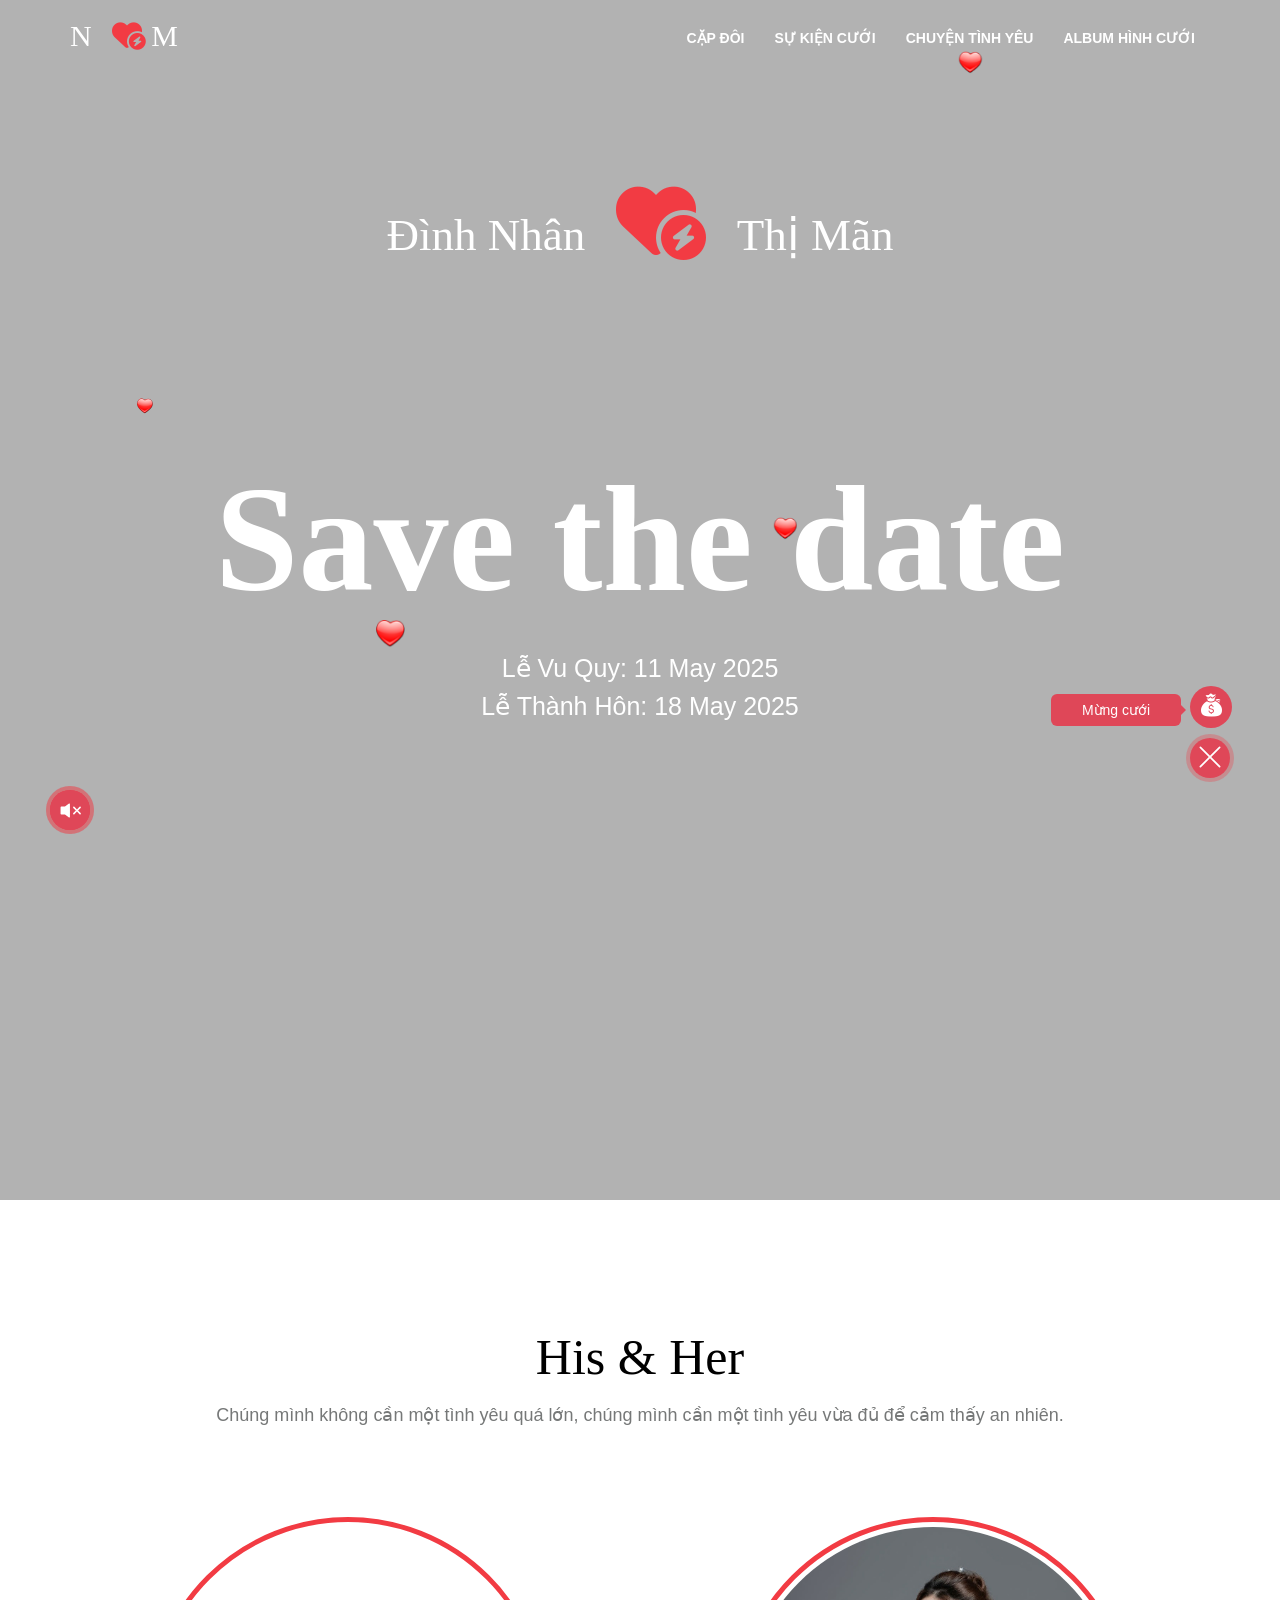
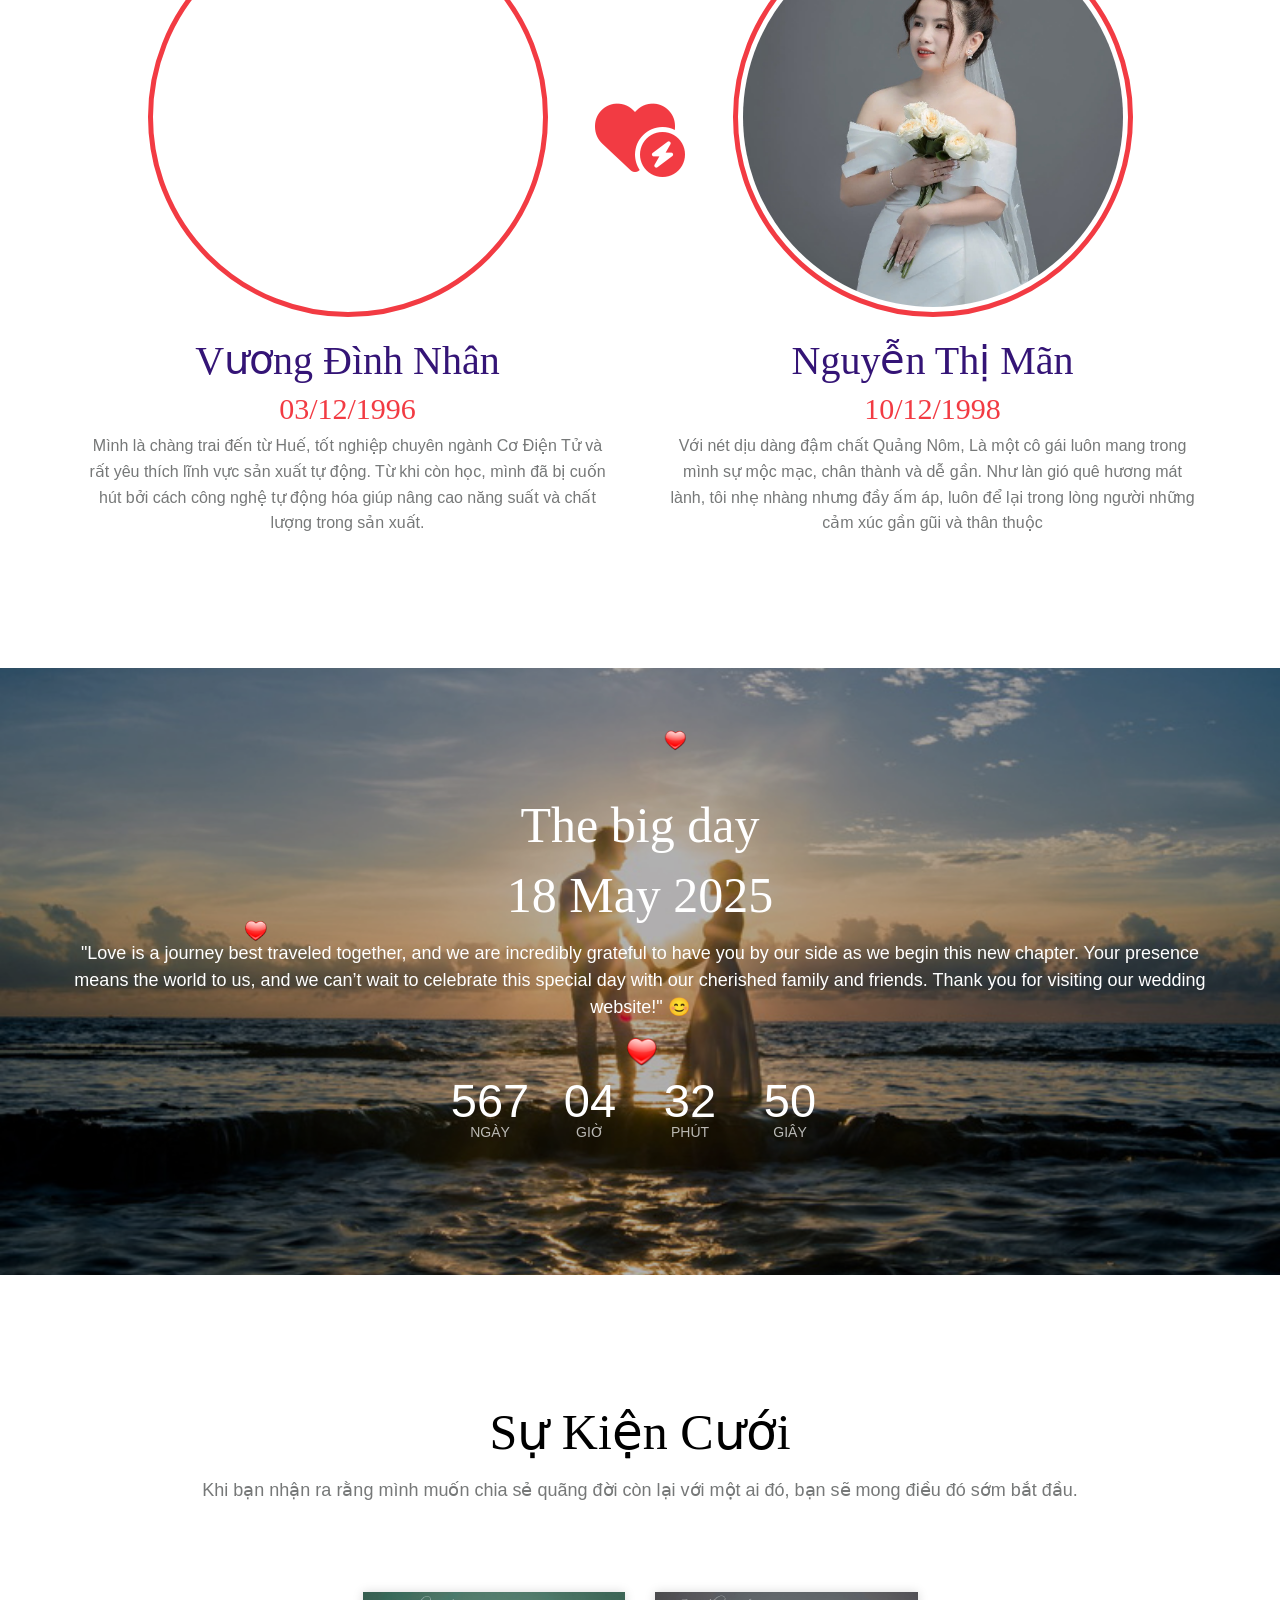
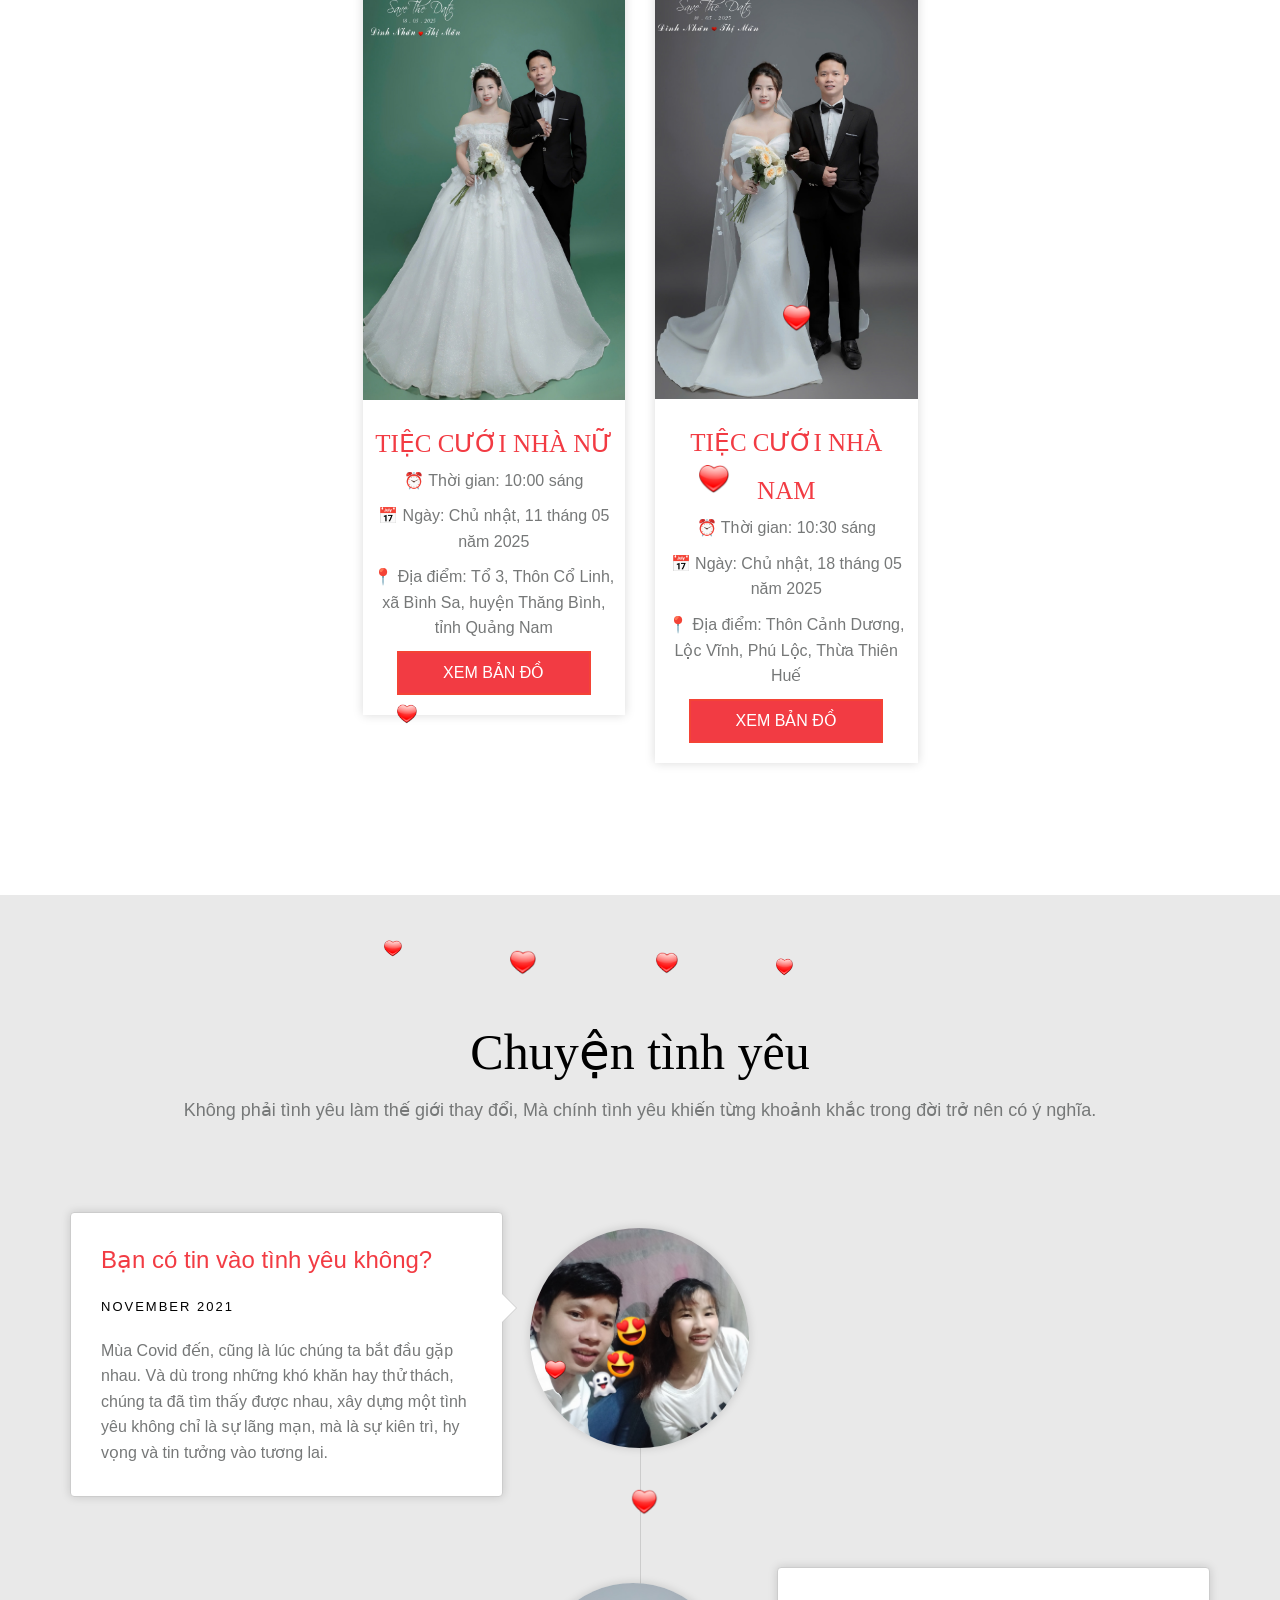
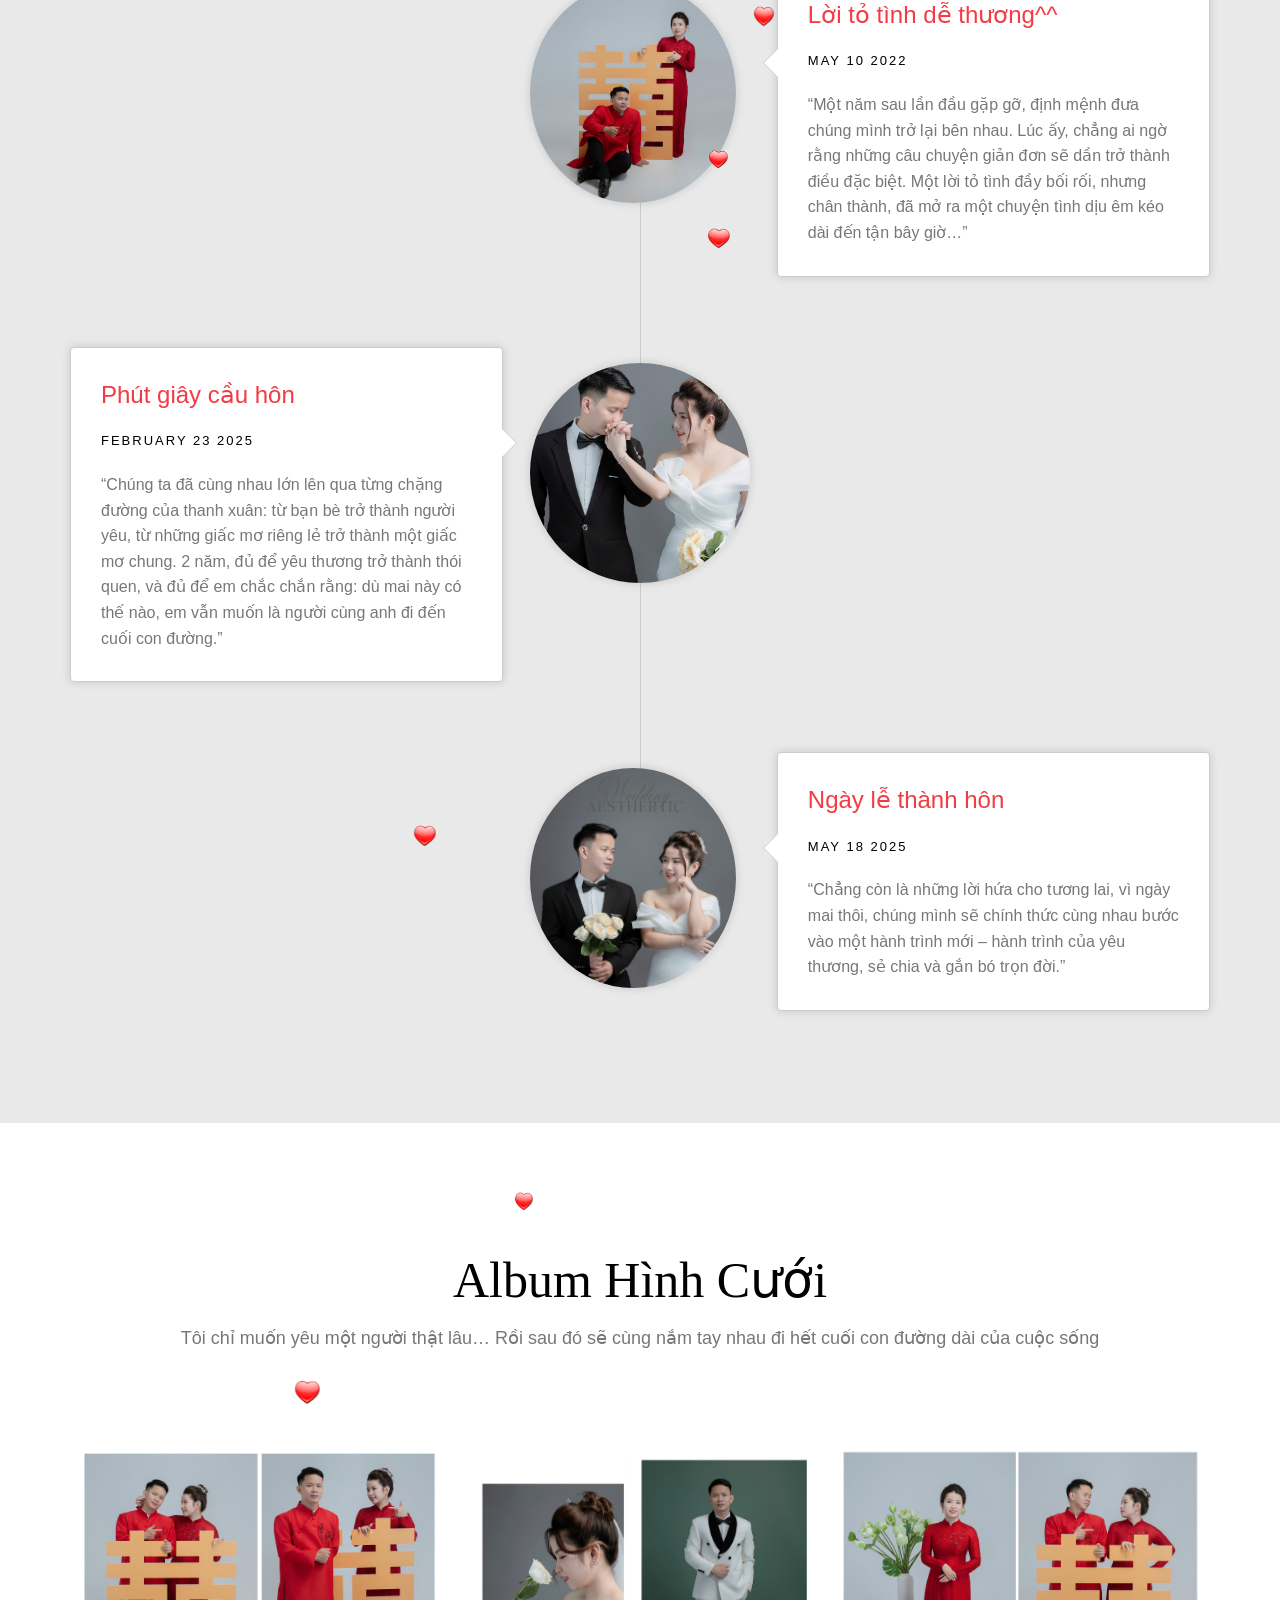
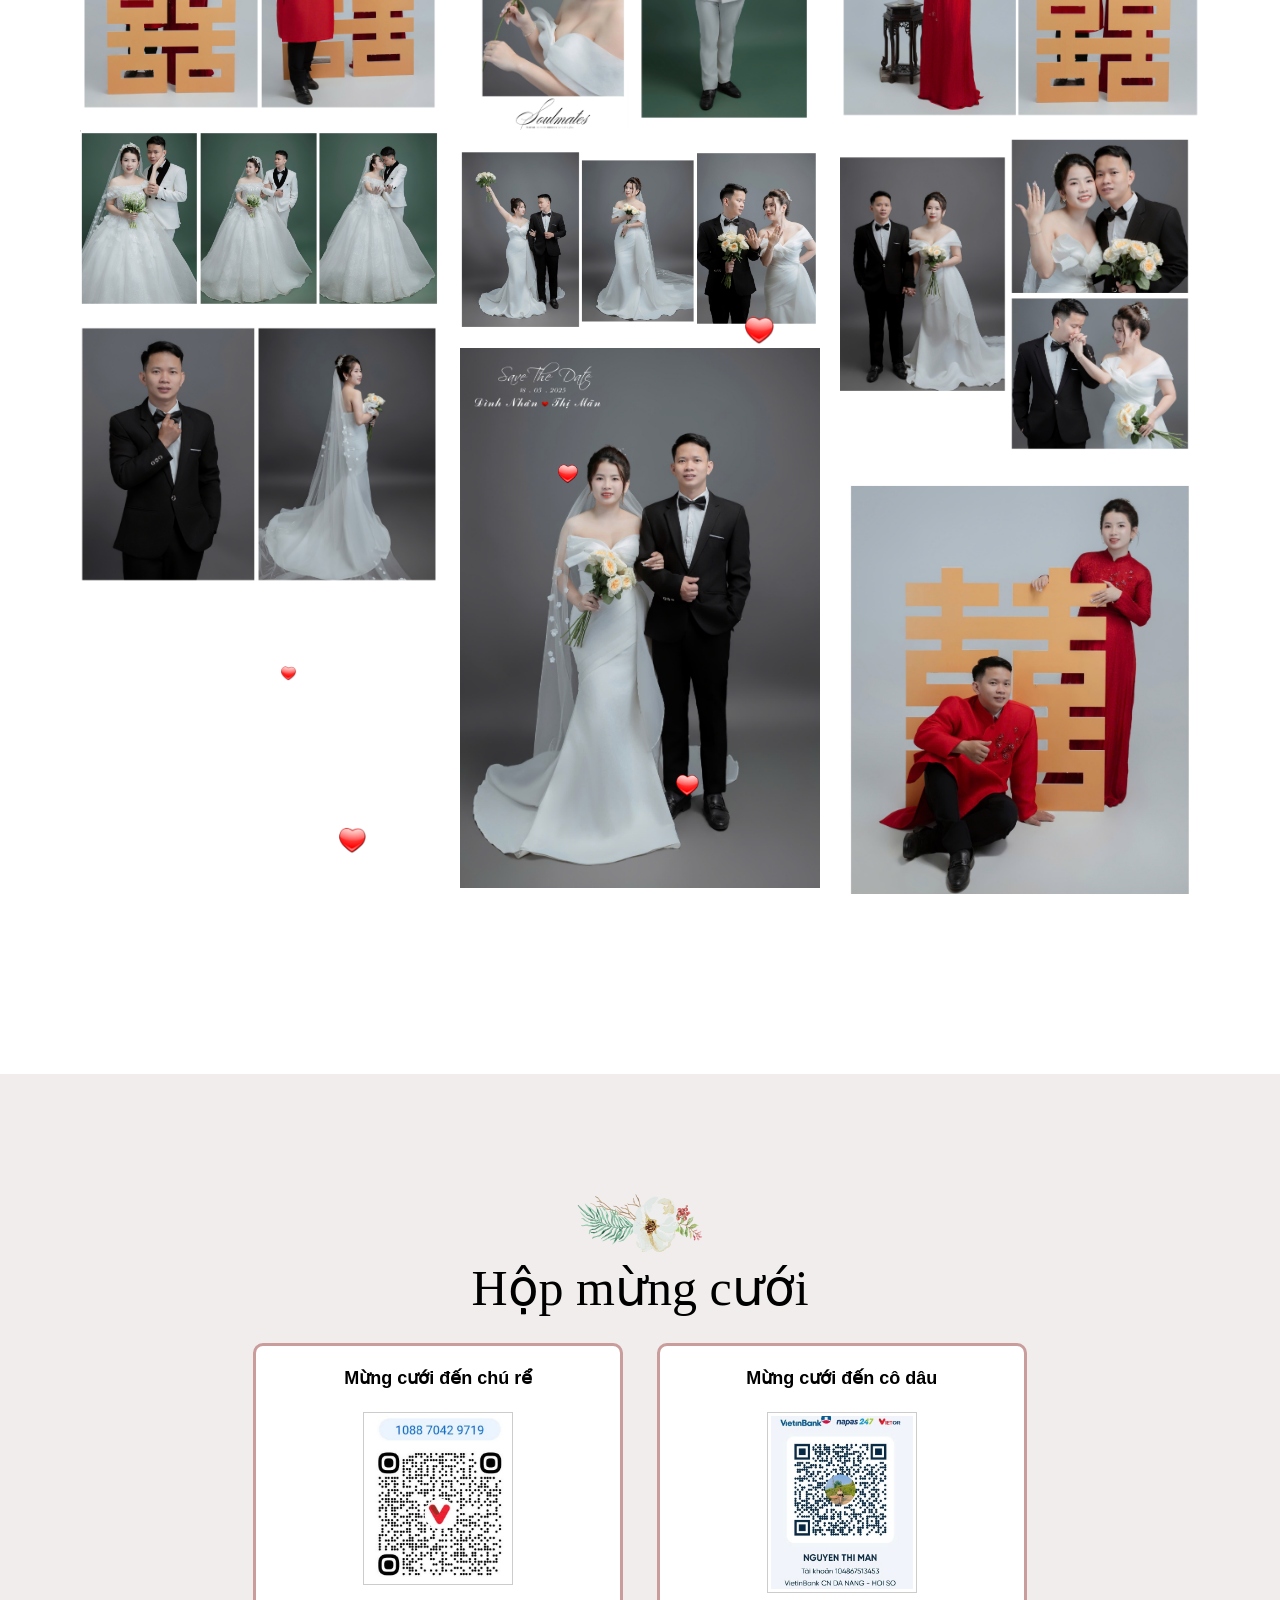
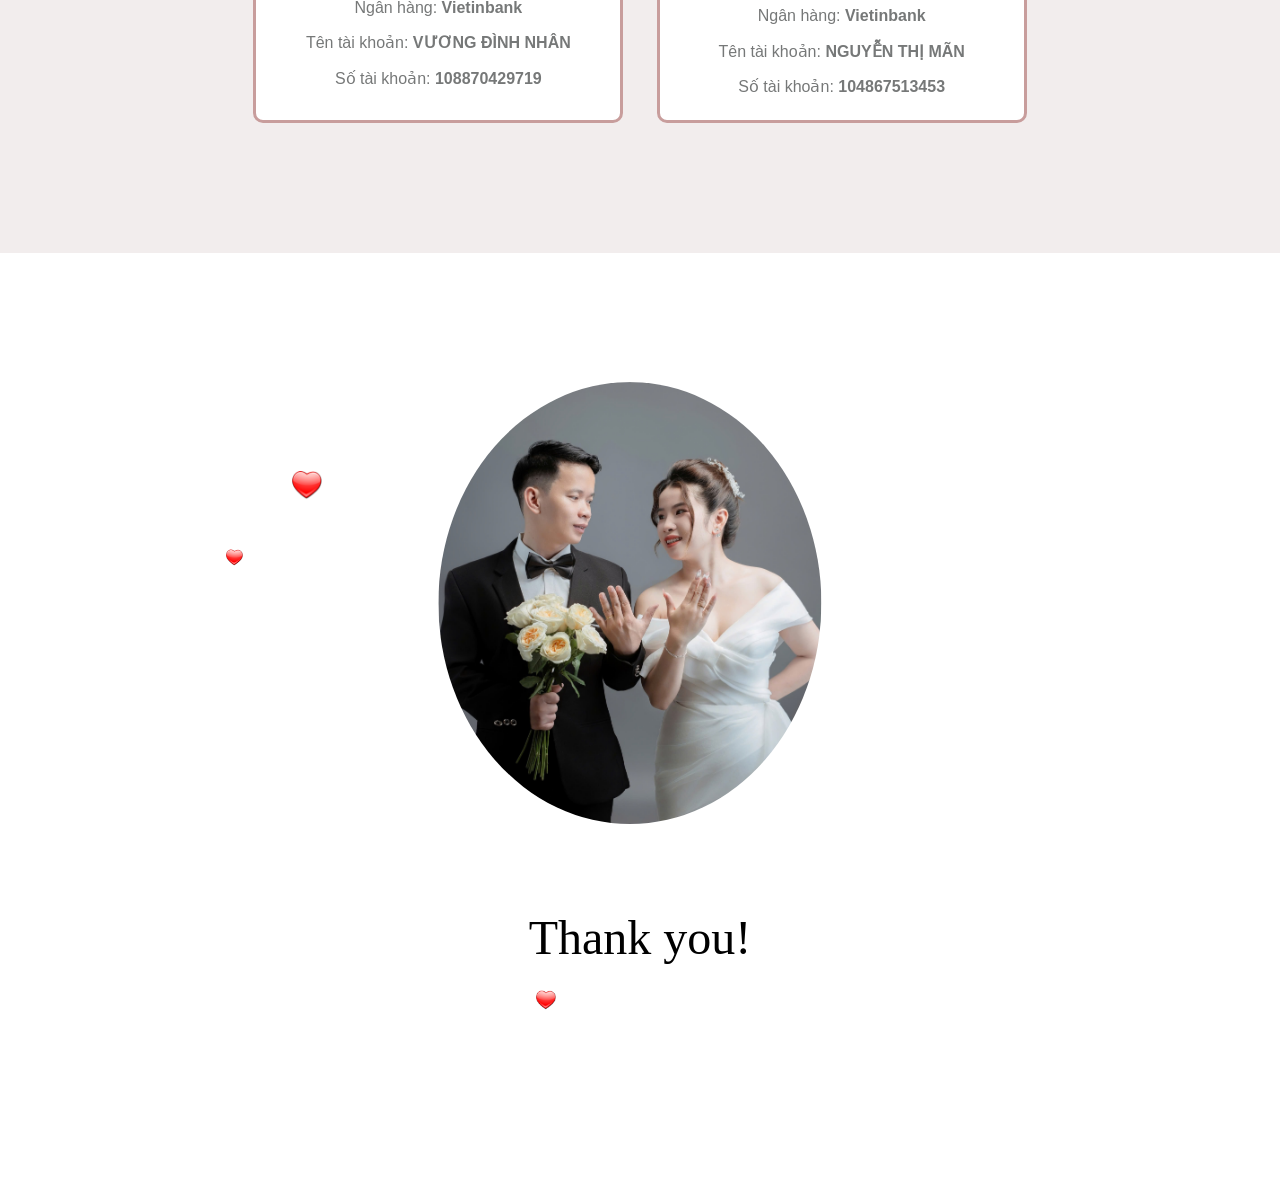
==== commit d31eddba: "index.html" ====
--- a/index.html
+++ b/index.html
@@ -14,6 +14,7 @@
     <meta property="og:description" content="Vương Đình Nhân &amp; Nguyễn Thị Mãn - Save the date: 2024-06-02 | Là ngày hai mảnh ghép cá biệt quyết định ghép lại với nhau để trở thành một bức tranh mới, giữ lấy những điều tốt đẹp, bổ sung cho nhau những điều chưa hoàn hảo, sánh bước bên nhau qua những chặng đường mới.">
      <meta name="format-detection" content="telephone=no">
      <link href="./Damcuoi_files/File CSS" rel="stylesheet">
+     <link rel="stylesheet" href="https://cdnjs.cloudflare.com/ajax/libs/font-awesome/6.4.0/css/all.min.css">
 
 
     <link href="./Damcuoi_files/lightgallery.min.css" rel="stylesheet">
@@ -136,7 +137,7 @@
       </nav>
 
       
-      <section id="header" class="cover" data-parallax="scroll" data-image-src="./Damcuoi_files/Wedding album/9U6A7099.JPG">
+      <section id="header" class="cover" data-parallax="scroll" data-image-src="./Damcuoi_files/Wedding album/Wedding().JPG">
         <div class="overlay"></div>
         <div class="container">
           <div class="row">
@@ -535,13 +536,14 @@
                 <div class="grid-item grid-item--width moments friends btn-see-more-gallery" data-index="8" style="position: absolute; left: 66.666%; top: 450.304px;">
                   <a href="javascript:void(0)">
                     <img src="./Damcuoi_files/Wedding album/small(8).jpg" alt="gallery">
-                  </a>
+                  </a> 
                 </div>
               </div>
             </div>
           </div>
         </div>
       </section>
+      
     </div>
 
     <section class="donate-section section-padding section-bg-color" id="donate">
@@ -596,6 +598,7 @@
       </div>
     </footer>
 
+
     <style type="text/css">
  #header {
   height: 1200px; /* Hoặc bất kỳ chiều cao nào bạn muốn */
@@ -963,24 +966,7 @@
         </svg>
       </div>
       <ul class="p-0 m-0 list-menu-icon" style="opacity: 1">
-        <!-- <li class="text-center shake">
-          <a
-            href="https://phidieuweddingceremony.iwedding.info/rsvp"
-            target="_blank"
-            class="text-white"
-          >
-            <span class="content-button tooltipBtn">
-              <span class="tooltiptext" style="visibility: visible"
-                >ahihi Xác nhận tham dự</span
-              >
-              <img
-                class="access-icon"
-                src="./Đình Nhân & Thị Mãn Wedding site!_files/rsvp4.png"
-                alt=""
-              />
-            </span>
-          </a>
-        </li> -->
+
         <li class="text-center buttonDonate">
           <a href="#donate" class="text-white">
             <span class="content-button tooltipBtn">
